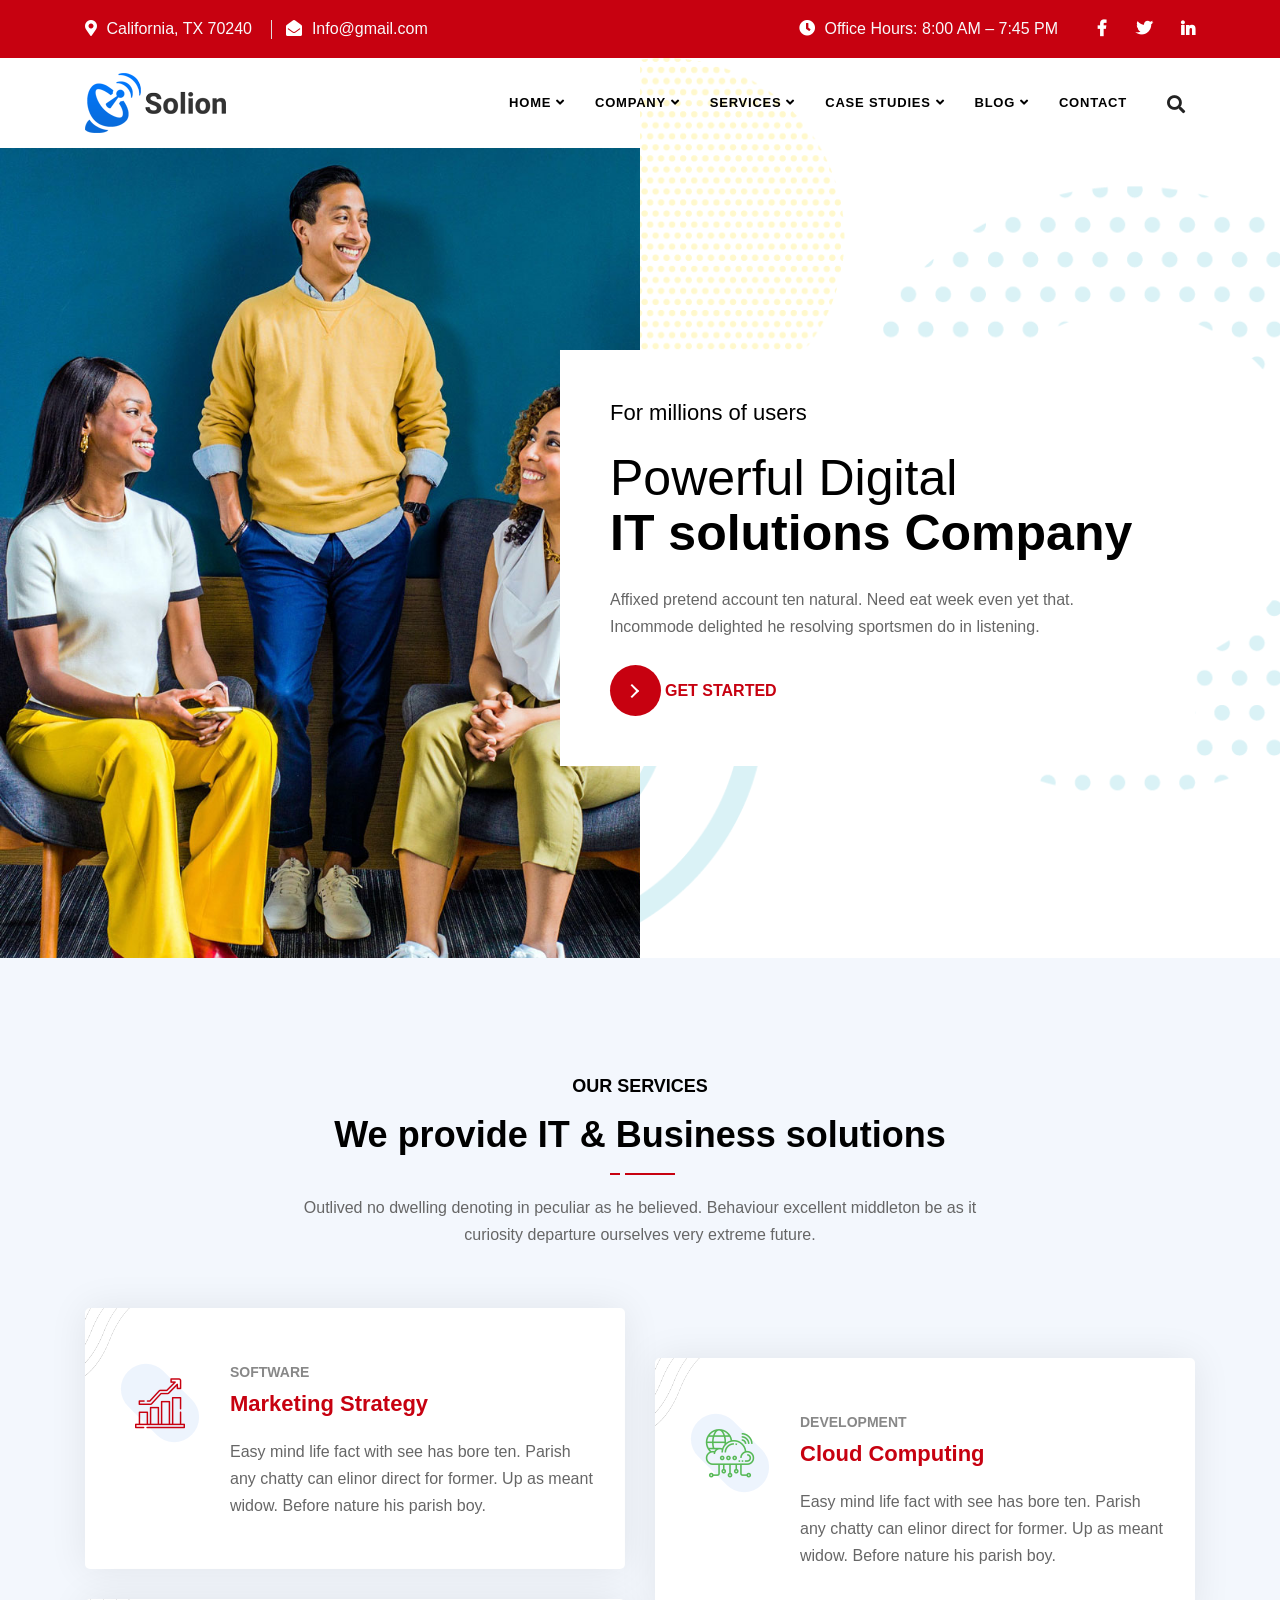
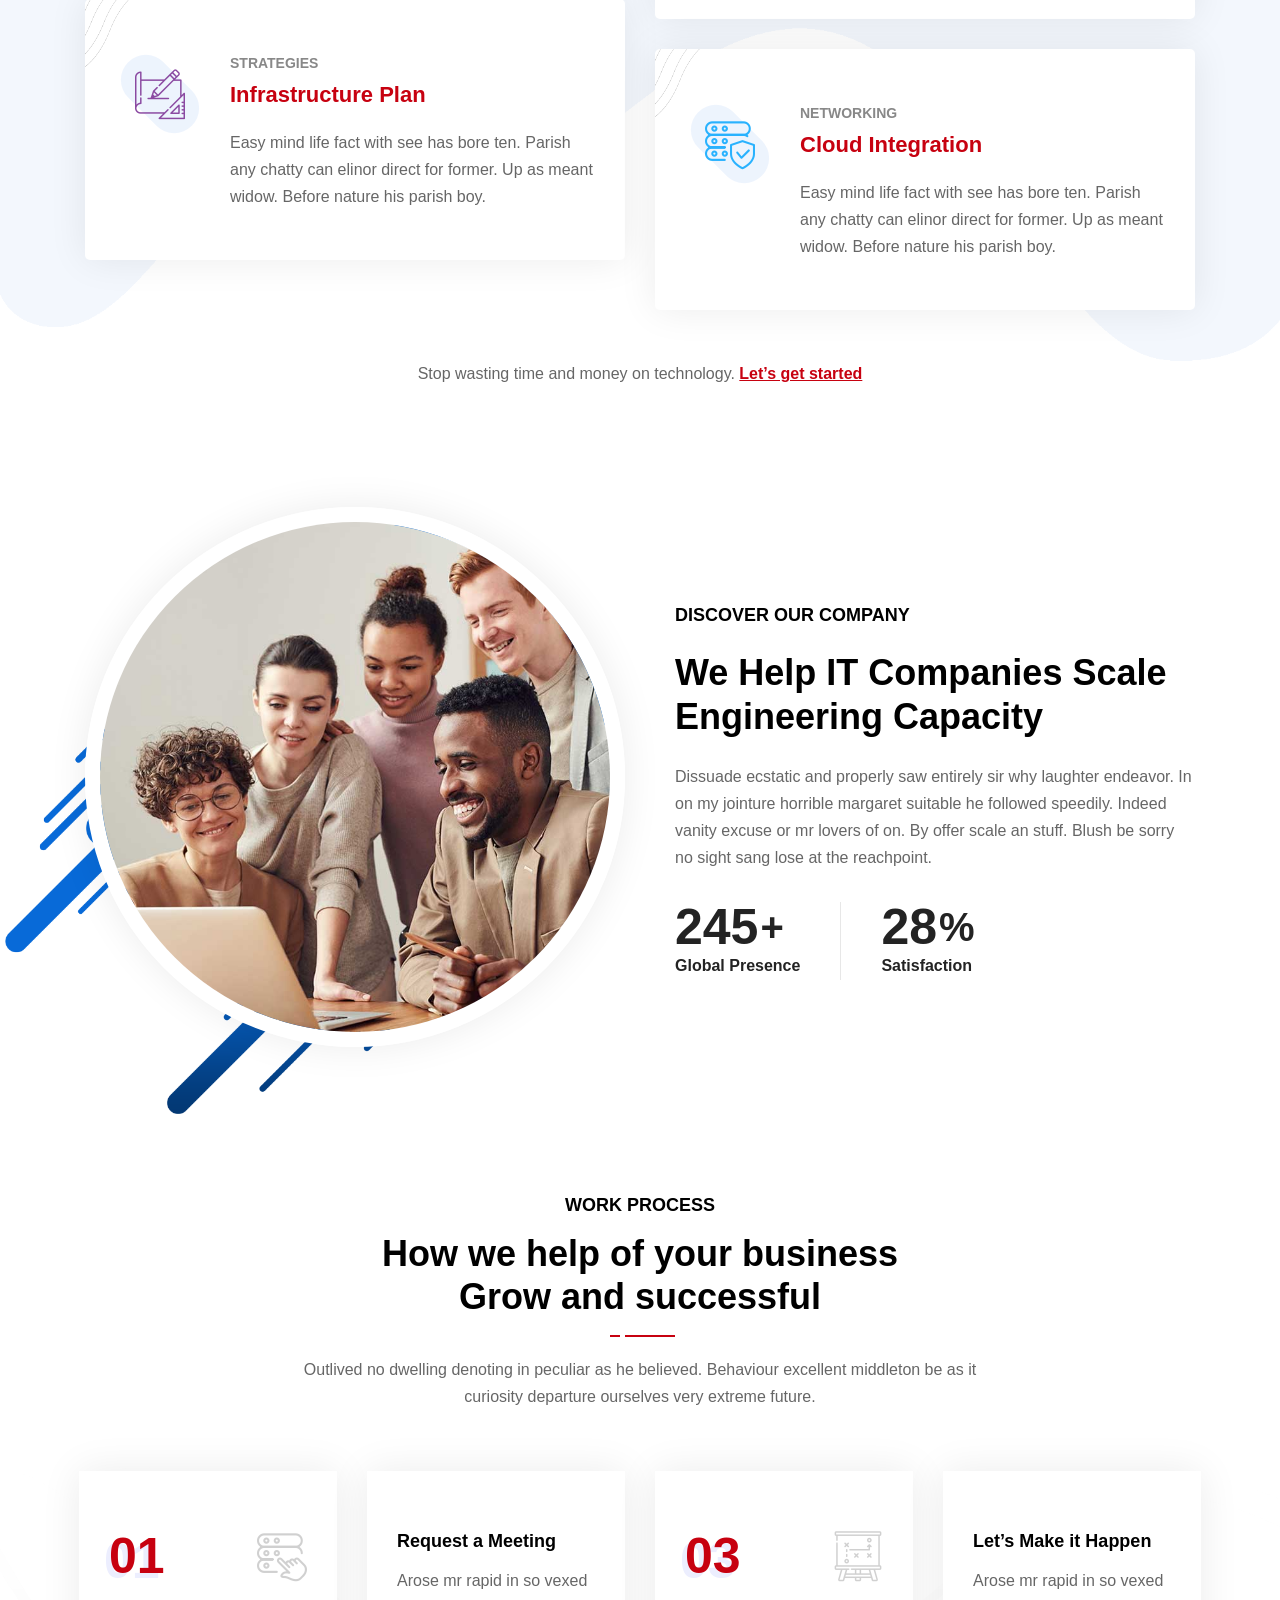
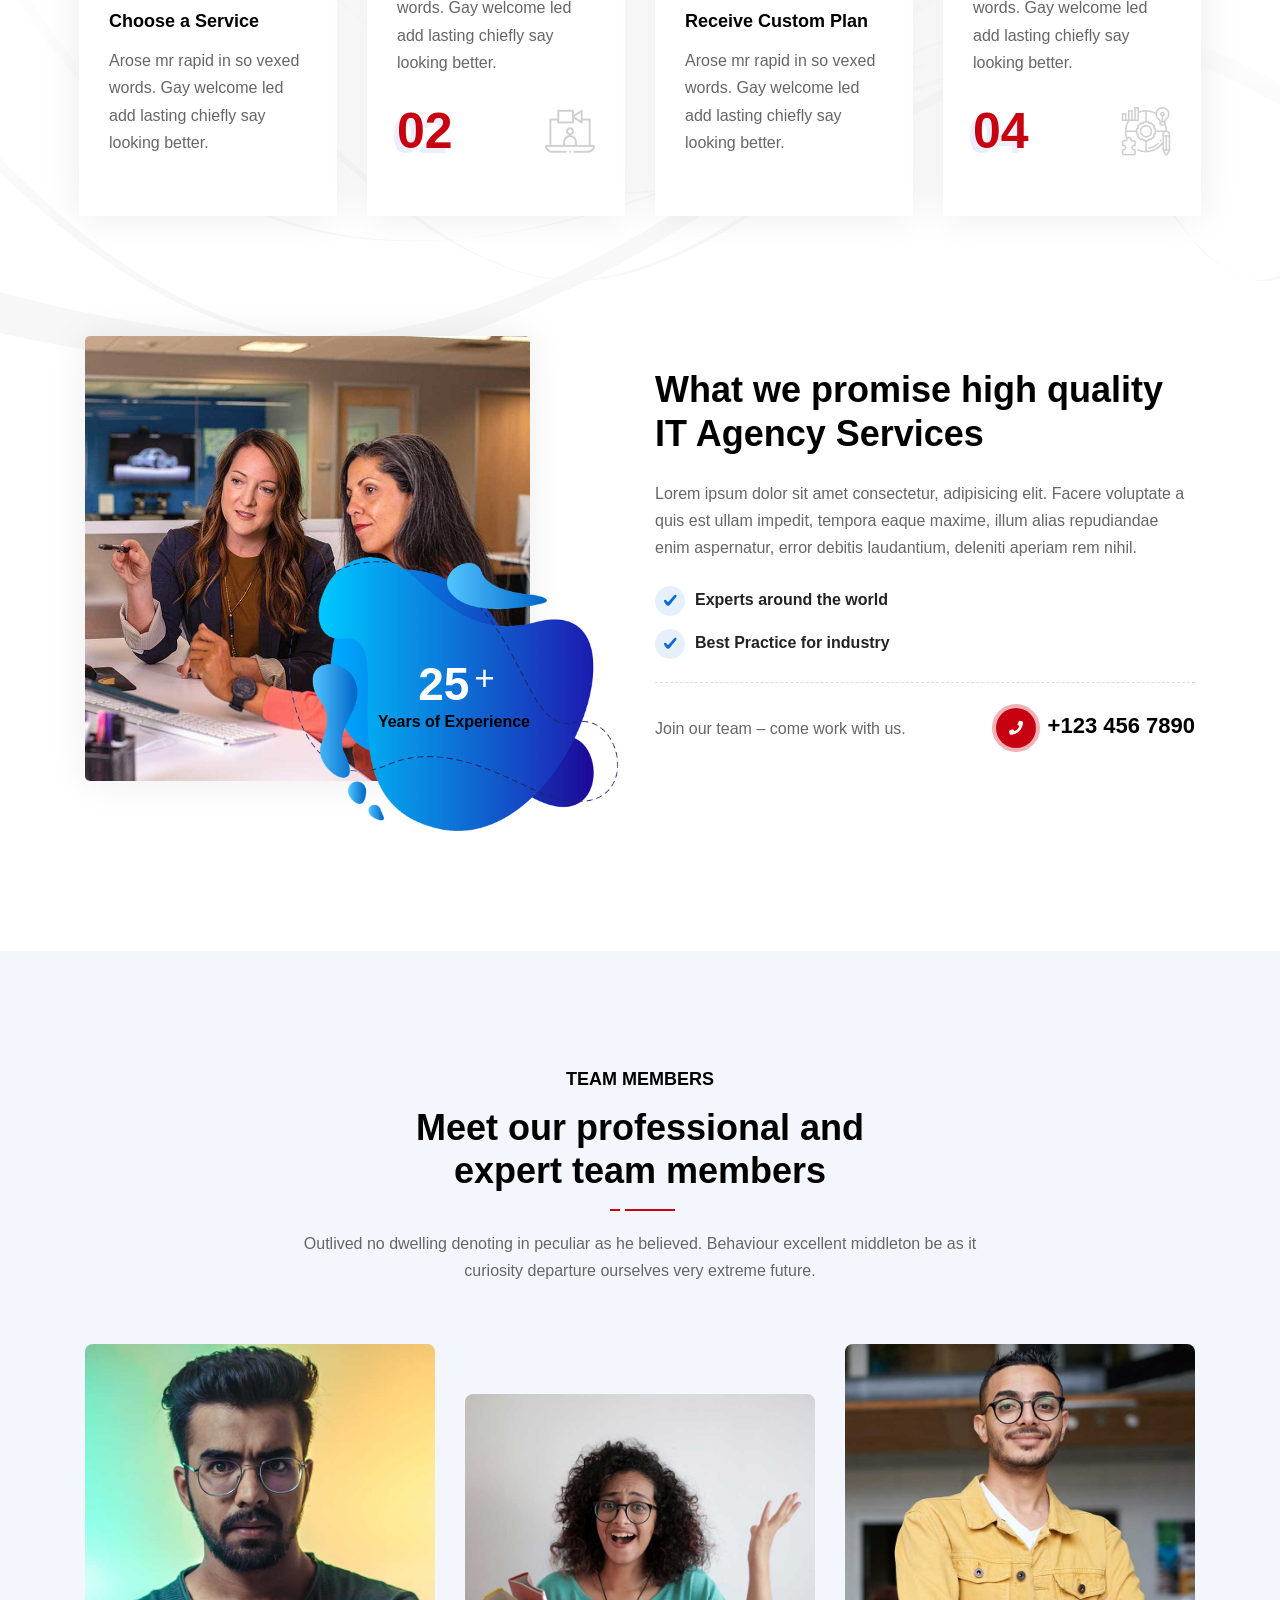
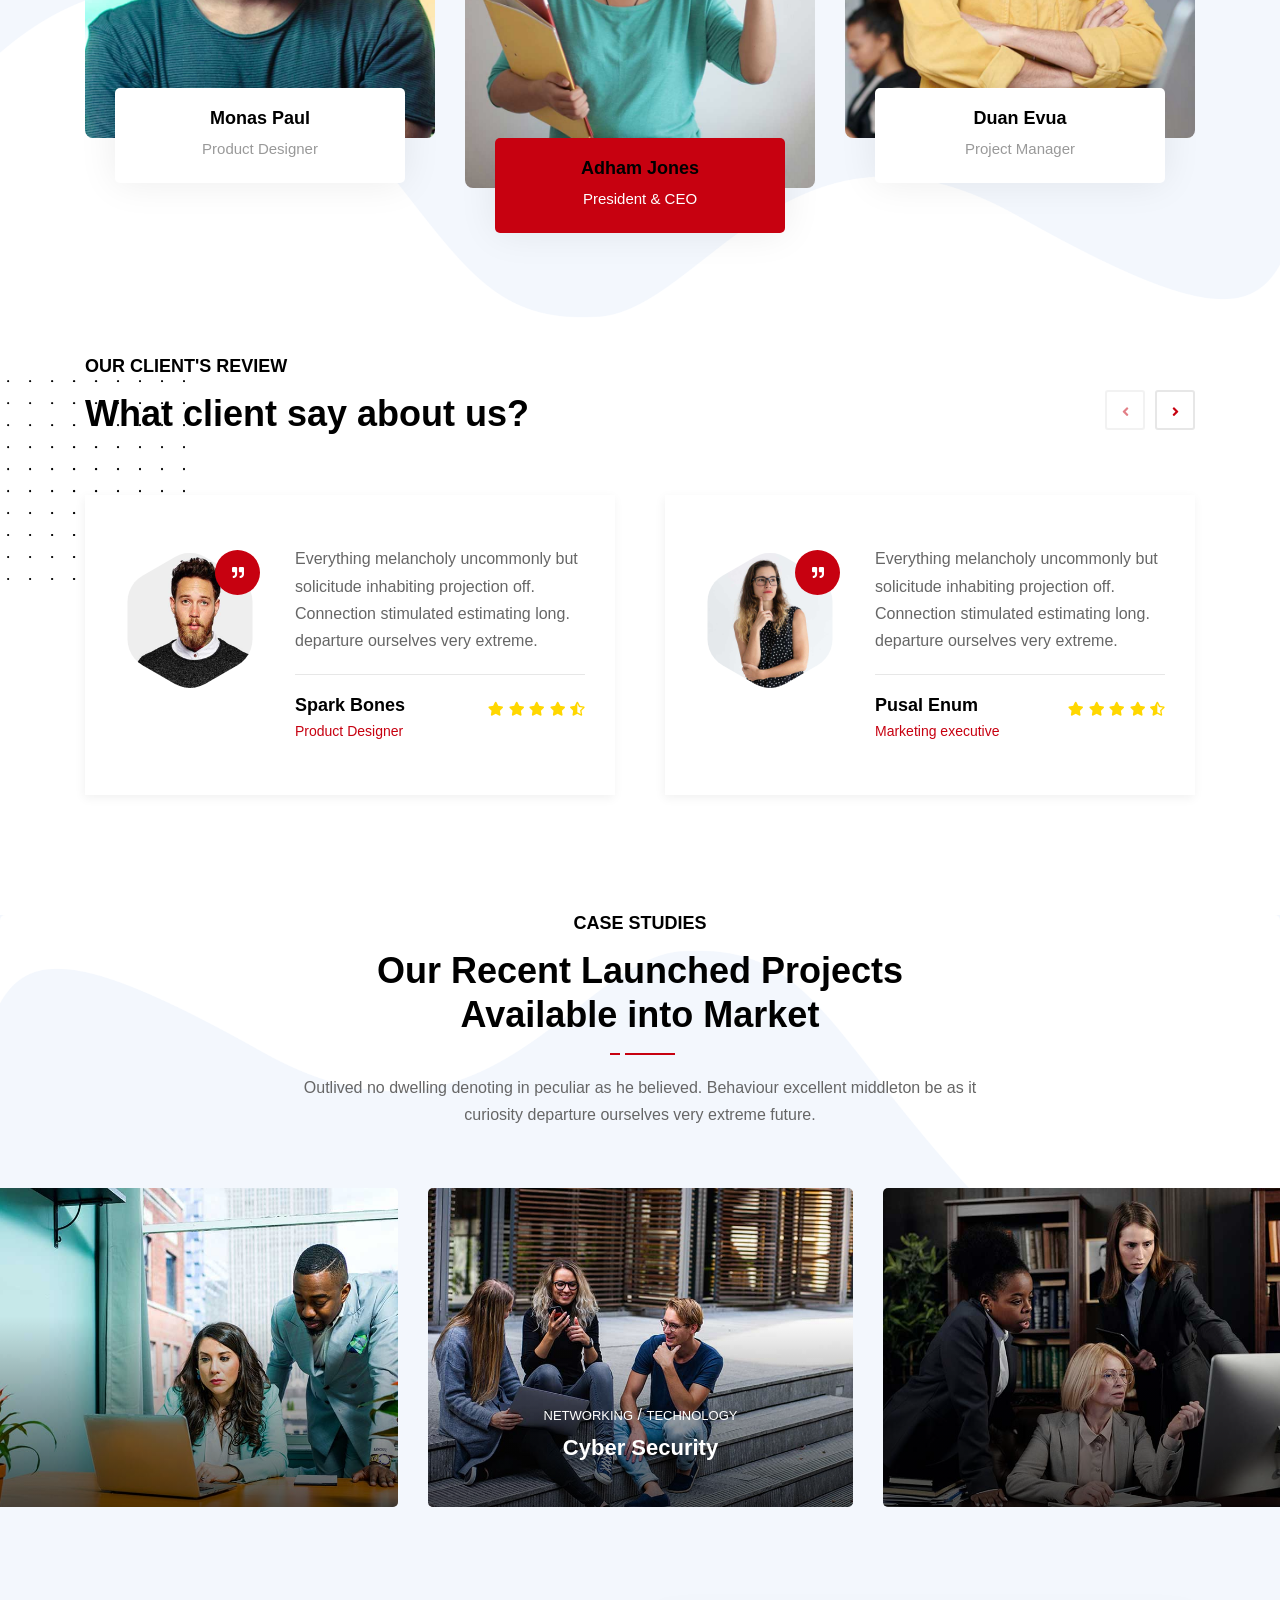
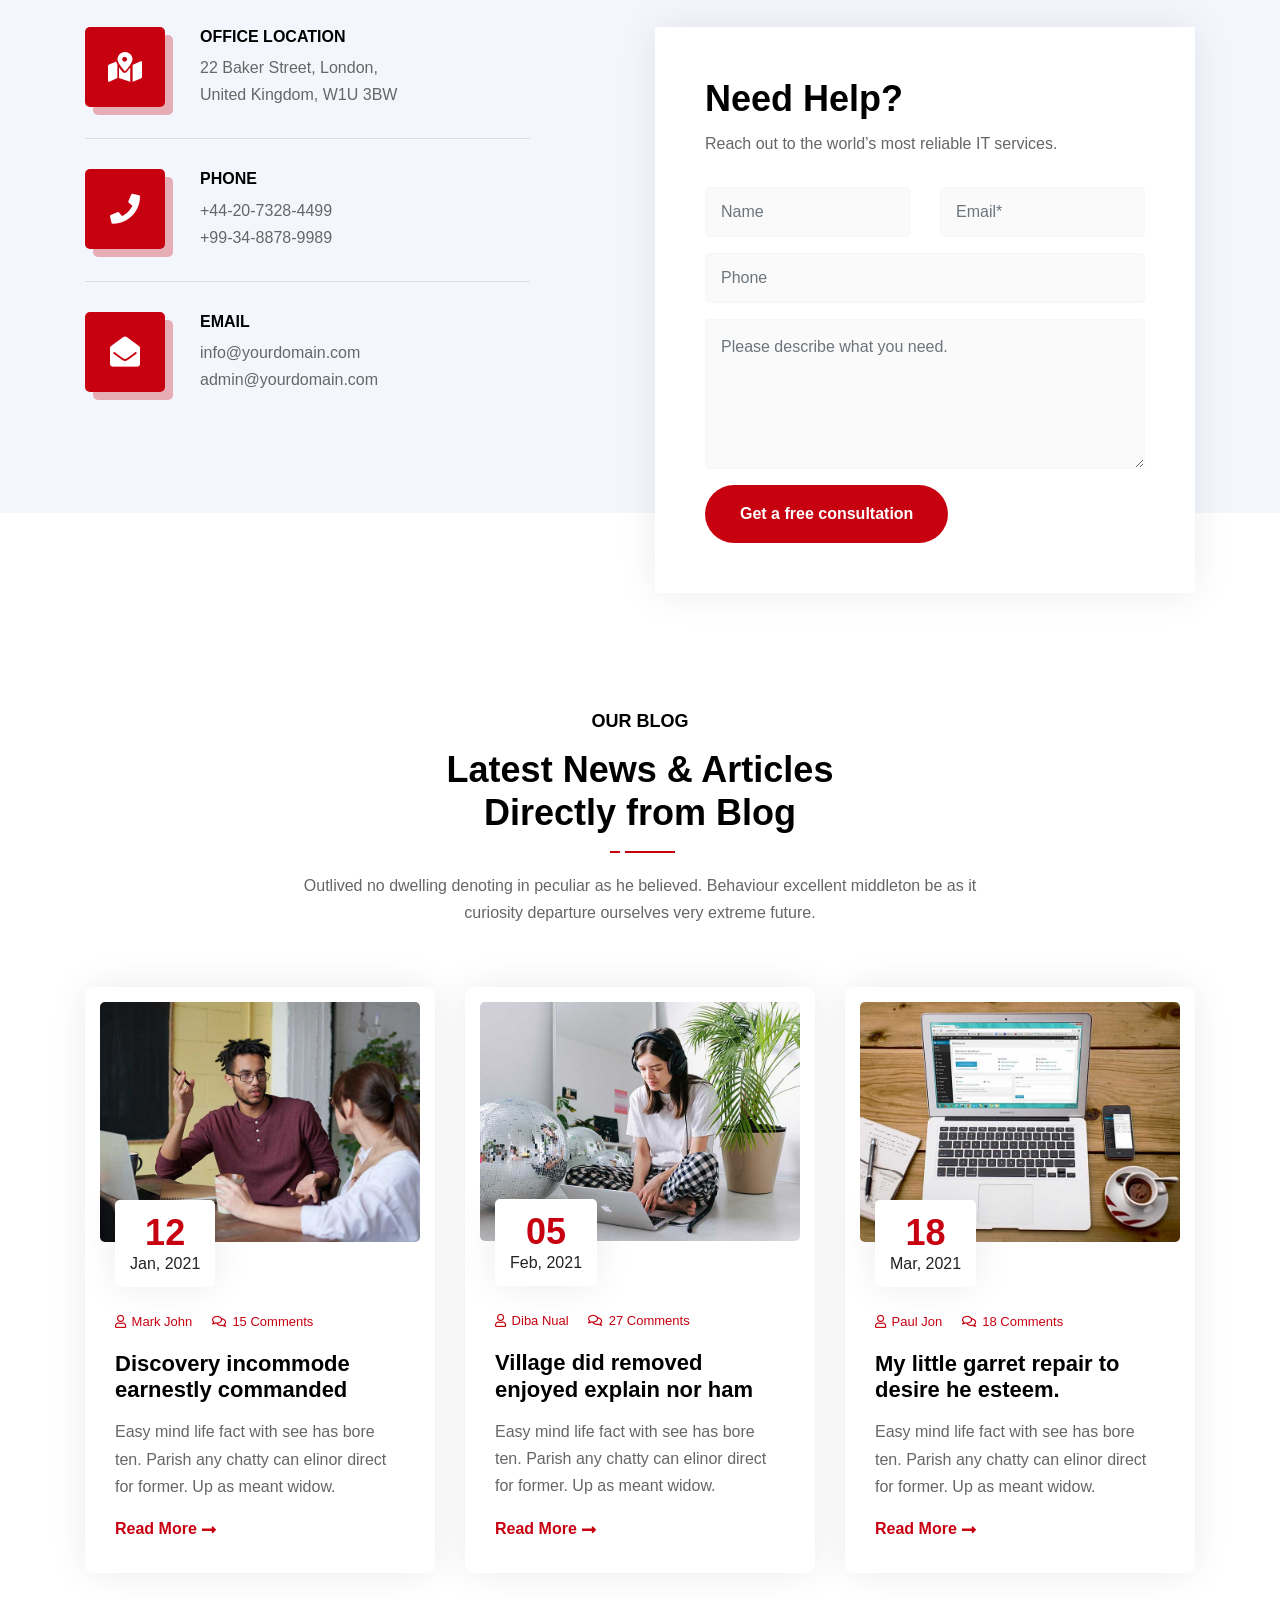
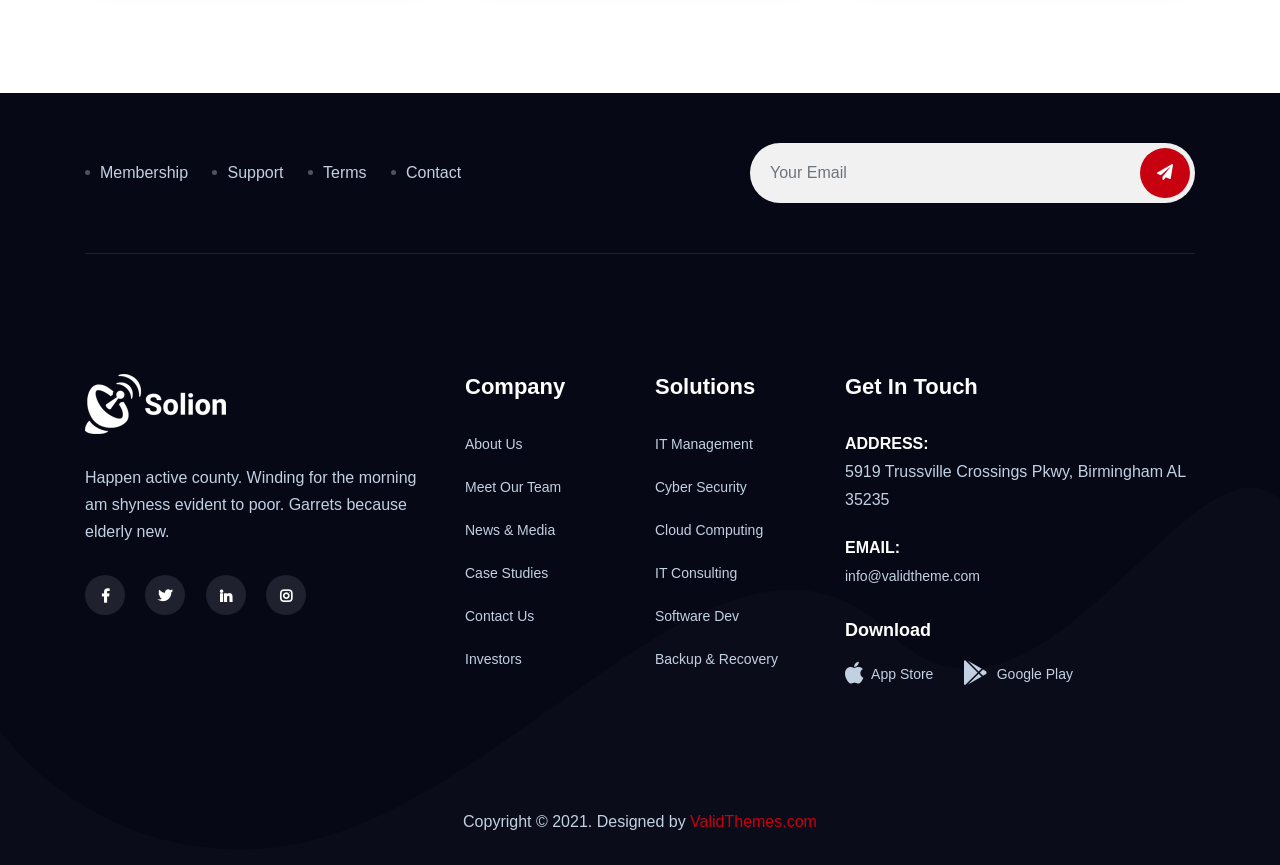
==== index.html @ d586026f "first commit" ====
<!DOCTYPE html>
<html lang="en">

<head>
    <!-- ========== Meta Tags ========== -->
    <meta charset="utf-8">
    <meta http-equiv="X-UA-Compatible" content="IE=edge">
    <meta name="viewport" content="width=device-width, initial-scale=1">
    <meta name="description" content="Solion - IT Solutions Template">

    <!-- ========== Page Title ========== -->
    <title>Solion - IT Solutions Template</title>

    <!-- ========== Favicon Icon ========== -->
    <link rel="shortcut icon" href="assets/img/favicon.png" type="image/x-icon">

    <!-- ========== Start Stylesheet ========== -->
    <link href="assets/css/bootstrap.min.css" rel="stylesheet" />
    <link href="assets/css/font-awesome.min.css" rel="stylesheet" />
    <link href="assets/css/themify-icons.css" rel="stylesheet" />
    <link href="assets/css/flaticon-set.css" rel="stylesheet" />
    <link href="assets/css/magnific-popup.css" rel="stylesheet" />
    <link href="assets/css/owl.carousel.min.css" rel="stylesheet" />
    <link href="assets/css/owl.theme.default.min.css" rel="stylesheet" />
    <link href="assets/css/animate.css" rel="stylesheet" />
    <link href="assets/css/bootsnav.css" rel="stylesheet" />
    <link href="style.css" rel="stylesheet">
    <link href="assets/css/responsive.css" rel="stylesheet" />
    <!-- ========== End Stylesheet ========== -->

    <!-- HTML5 shim and Respond.js for IE8 support of HTML5 elements and media queries -->
    <!-- WARNING: Respond.js doesn't work if you view the page via file:// -->
    <!--[if lt IE 9]>
      <script src="assets/js/html5/html5shiv.min.js"></script>
      <script src="assets/js/html5/respond.min.js"></script>
    <![endif]-->

</head>

<body>

    <!-- Preloader Start -->
    <div class="se-pre-con"></div>
    <!-- Preloader Ends -->

    <!-- Start Header Top 
    ============================================= -->
    <div class="top-bar-area inc-pad bg-gradient text-light">
        <div class="container">
            <div class="row align-center">
                <div class="col-lg-6 info">
                    <ul>
                        <li>
                            <i class="fas fa-map-marker-alt"></i> California, TX 70240
                        </li>
                        <li>
                            <i class="fas fa-envelope-open"></i> Info@gmail.com
                        </li>
                    </ul>
                </div>
                <div class="col-lg-6 text-right item-flex">
                    <div class="info">
                        <ul>
                            <li>
                                <i class="fas fa-clock"></i> Office Hours: 8:00 AM – 7:45 PM
                            </li>
                        </ul>
                    </div>
                    <div class="social">
                        <ul>
                            <li>
                                <a href="#">
                                    <i class="fab fa-facebook-f"></i>
                                </a>
                            </li>
                            <li>
                                <a href="#">
                                    <i class="fab fa-twitter"></i>
                                </a>
                            </li>
                            <li>
                                <a href="#">
                                    <i class="fab fa-linkedin-in"></i>
                                </a>
                            </li>
                        </ul>
                    </div>
                </div>
            </div>
        </div>
    </div>
    <!-- End Header Top -->


    <!-- Header 
    ============================================= -->
    <header id="home">

        <!-- Start Navigation -->
        <nav class="navbar navbar-default attr-bg navbar-fixed dark no-background bootsnav">

            <!-- Start Top Search -->
            <div class="container">
                <div class="row">
                    <div class="top-search">
                        <div class="input-group">
                            <form action="#">
                                <input type="text" name="text" class="form-control" placeholder="Search">
                                <button type="submit">
                                    <i class="ti-search"></i>
                                </button>  
                            </form>
                        </div>
                    </div>
                </div>
            </div>
            <!-- End Top Search -->

            <div class="container">

                <!-- Start Atribute Navigation -->
                <div class="attr-nav inc-border">
                    <ul>
                        <li class="search"><a href="#"><i class="fas fa-search"></i></a></li>
                    </ul>
                </div>        
                <!-- End Atribute Navigation -->

                <!-- Start Header Navigation -->
                <div class="navbar-header">
                    <button type="button" class="navbar-toggle" data-toggle="collapse" data-target="#navbar-menu">
                        <i class="fa fa-bars"></i>
                    </button>
                    <a class="navbar-brand" href="index.html">
                        <img src="assets/img/logo.png" class="logo" alt="Logo">
                    </a>
                </div>
                <!-- End Header Navigation -->

                <!-- Collect the nav links, forms, and other content for toggling -->
                <div class="collapse navbar-collapse" id="navbar-menu">
                    <ul class="nav navbar-nav navbar-right" data-in="fadeInDown" data-out="fadeOutUp">
                        <li class="dropdown">
                            <a href="#" class="dropdown-toggle active" data-toggle="dropdown" >Home</a>
                            <ul class="dropdown-menu">
                                <li class="dropdown">
                                    <a href="#" class="dropdown-toggle" data-toggle="dropdown" >Multipage</a>
                                    <ul class="dropdown-menu">
                                        <li><a href="index.html">Home Version One</a></li>
                                        <li><a href="index-2.html">Home Version Two</a></li>
                                        <li><a href="index-3.html">Home Version Three</a></li>
                                        <li><a href="index-4.html">Home Version Four</a></li>
                                        <li><a href="index-5.html">Home Version Five</a></li>
                                        <li><a href="index-6.html">Home Version Six</a></li>
                                        <li><a href="index-7.html">Home Version Serven</a></li>
                                        <li><a href="index-8.html">Home Version Eight</a></li>
                                        <li><a href="index-9.html">Home Version Nine</a></li>
                                    </ul>
                                </li>
                                <li class="dropdown">
                                    <a href="#" class="dropdown-toggle" data-toggle="dropdown" >Onepage</a>
                                    <ul class="dropdown-menu">
                                        <li><a href="index-op.html">Home Version One</a></li>
                                        <li><a href="index-op-2.html">Home Version Two</a></li>
                                        <li><a href="index-op-3.html">Home Version Three</a></li>
                                        <li><a href="index-op-4.html">Home Version Four</a></li>
                                        <li><a href="index-op-6.html">Home Version Six</a></li>
                                        <li><a href="index-op-7.html">Home Version Seven</a></li>
                                        <li><a href="index-op-8.html">Home Version Eight</a></li>
                                        <li><a href="index-op-9.html">Home Version Nine</a></li>
                                    </ul>
                                </li>
                            </ul>
                        </li>
                        <li class="dropdown">
                            <a href="#" class="dropdown-toggle" data-toggle="dropdown" >Company</a>
                            <ul class="dropdown-menu">
                                <li><a href="about-us.html">About Company</a></li>
                                <li><a href="why-choose-us.html">Why Choose us</a></li>
                                <li class="dropdown">
                                    <a href="#" class="dropdown-toggle" data-toggle="dropdown" >Team Members</a>
                                    <ul class="dropdown-menu">
                                        <li><a href="team.html">Version One</a></li>
                                        <li><a href="team-2.html">Version Two</a></li>
                                        <li><a href="team-single.html">Team Single</a></li>
                                    </ul>
                                </li>
                                <li><a href="contact.html">Get in Touch</a></li>
                                <li><a href="faq.html">Help & Faqs</a></li>
                                <li><a href="404.html">Error Page</a></li>
                            </ul>
                        </li>
                        <li class="dropdown">
                            <a href="#" class="dropdown-toggle" data-toggle="dropdown" >Services</a>
                            <ul class="dropdown-menu">
                                <li><a href="services.html">Services Version One</a></li>
                                <li><a href="services-2.html">Services Version Two</a></li>
                                <li><a href="services-3.html">Services Version Three</a></li>
                                <li><a href="services-single.html">Services Single</a></li>
                            </ul>
                        </li>
                        <li class="dropdown">
                            <a href="#" class="dropdown-toggle" data-toggle="dropdown" >Case Studies</a>
                            <ul class="dropdown-menu">
                                <li class="dropdown">
                                    <a href="#" class="dropdown-toggle" data-toggle="dropdown" >Grid Version</a>
                                    <ul class="dropdown-menu">
                                        <li><a href="case-studies-grid-2-colum.html">Two Colum</a></li>
                                        <li><a href="case-studies-grid-3-colum.html">Three Colum</a></li>
                                        <li><a href="case-studies-grid-4-colum.html">Four Colum</a></li>
                                    </ul>
                                </li>
                                <li class="dropdown">
                                    <a href="#" class="dropdown-toggle" data-toggle="dropdown" >Masonary Version</a>
                                    <ul class="dropdown-menu">
                                        <li><a href="case-studies-masonary-2-colum.html">Two Colum</a></li>
                                        <li><a href="case-studies-masonary-3-colum.html">Three Colum</a></li>
                                        <li><a href="case-studies-masonary-4-colum.html">Four Colum</a></li>
                                    </ul>
                                </li>
                                <li><a href="case-single.html">Case Single</a></li>
                            </ul>
                        </li>
                        <li class="dropdown">
                            <a href="#" class="dropdown-toggle" data-toggle="dropdown" >Blog</a>
                            <ul class="dropdown-menu">
                                <li><a href="blog-standard.html">Blog Standard</a></li>
                                <li><a href="blog-with-sidebar.html">Blog With Sidebar</a></li>
                                <li><a href="blog-2-colum.html">Blog Grid Two Colum</a></li>
                                <li><a href="blog-3-colum.html">Blog Grid Three Colum</a></li>
                                <li><a href="blog-single.html">Blog Single</a></li>
                                <li><a href="blog-single-with-sidebar.html">Blog Single With Sidebar</a></li>
                            </ul>
                        </li>
                        <li>
                            <a href="contact.html">Contact</a>
                        </li>
                    </ul>
                </div><!-- /.navbar-collapse -->
            </div>

        </nav>
        <!-- End Navigation -->

    </header>
    <!-- End Header -->

   <!-- Start Banner 
    ============================================= -->
    <div class="banner-area content-bg circle-shape">
        <!-- Background -->
        <div class="bg" style="background-image: url(assets/img/banner/1.jpg);"></div>
        <!-- End Background -->
        <div class="item">
            <div class="container">
                <div class="row align-center">
                                    
                    <div class="col-lg-7 offset-lg-5">
                        <div class="content">
                            <h4 class="wow fadeInUp">For millions of users</h4>
                            <h2 class="wow fadeInDown">Powerful Digital <strong>IT solutions Company</strong></h2>
                            <p class="wow fadeInLeft">
                                Affixed pretend account ten natural. Need eat week even yet that. Incommode delighted he resolving sportsmen do in listening. 
                            </p>
                            <a href="#" class="btn-animate wow fadeInRight">
                                <span class="circle">
                                  <span class="icon arrow"></span>
                                </span>
                                <span class="button-text">Get started</span>
                            </a>
                        </div>
                    </div>
                </div>
            </div>
        </div>
    </div>
    <!-- End Banner -->

    <!-- Star Services Area
    ============================================= -->
    <div class="services-area bg-gray default-padding-top">
        <!-- Fixed BG -->
        <div class="fixed-shape-bottom">
            <img src="assets/img/shape/bg-5.png" alt="Shape">
        </div>
        <!-- End Fixed BG -->
        <div class="container">
            <div class="row">
                <div class="col-lg-8 offset-lg-2">
                    <div class="site-heading text-center">
                        <h5>Our Services</h5>
                        <h2 class="area-title">We provide IT & Business solutions</h2>
                        <div class="devider"></div>
                        <p>
                            Outlived no dwelling denoting in peculiar as he believed. Behaviour excellent middleton be as it curiosity departure ourselves very extreme future. 
                        </p>
                    </div>
                </div>
            </div>
        </div>
        <div class="container">
            <div class="services-items">
                <div class="row">
                    <div class="item-grid col-lg-6 col-md-6">
                        <!-- Single Itme -->
                        <div class="single-item">
                            <div class="item">
                                <div class="icon">
                                    <i class="flaticon-growth"></i>
                                </div>
                                <div class="info">
                                    <span>Software</span>
                                    <h4><a href="services.html">Marketing Strategy</a></h4>
                                    <p>
                                        Easy mind life fact with see has bore ten. Parish any chatty can elinor direct for former. Up as meant widow. Before nature his parish boy. 
                                    </p>
                                </div>
                            </div>
                        </div>
                        <!-- End Single Itme -->
                        <!-- Single Itme -->
                        <div class="single-item">
                            <div class="item">
                                <div class="icon">
                                    <i class="flaticon-sketch"></i>
                                </div>
                                <div class="info">
                                    <span>Strategies</span>
                                    <h4><a href="services.html">Infrastructure Plan</a></h4>
                                    <p>
                                        Easy mind life fact with see has bore ten. Parish any chatty can elinor direct for former. Up as meant widow. Before nature his parish boy. 
                                    </p>
                                </div>
                            </div>
                        </div>
                        <!-- End Single Itme -->
                    </div>
                    <div class="item-grid col-lg-6 col-md-6">
                        <!-- Single Itme -->
                        <div class="single-item">
                            <div class="item">
                                <div class="icon">
                                    <i class="flaticon-cloud-network"></i>
                                </div>
                                <div class="info">
                                    <span>Development</span>
                                    <h4><a href="services.html">Cloud Computing</a></h4>
                                    <p>
                                        Easy mind life fact with see has bore ten. Parish any chatty can elinor direct for former. Up as meant widow. Before nature his parish boy. 
                                    </p>
                                </div>
                            </div>
                        </div>
                        <!-- End Single Itme -->
                        <!-- Single Itme -->
                        <div class="single-item">
                            <div class="item">
                                <div class="icon">
                                    <i class="flaticon-secure"></i>
                                </div>
                                <div class="info">
                                    <span>Networking</span>
                                    <h4><a href="services.html">Cloud Integration</a></h4>
                                    <p>
                                        Easy mind life fact with see has bore ten. Parish any chatty can elinor direct for former. Up as meant widow. Before nature his parish boy. 
                                    </p>
                                </div>
                            </div>
                        </div>
                        <!-- End Single Itme -->
                    </div>
                </div>
                <div class="bottom-content text-center">
                    <p>
                        Stop wasting time and money on technology. <a href="#">Let’s get started</a>
                    </p>
                </div>
            </div>
        </div>
    </div>
    <!-- End Services Area -->

    <!-- Star About Area
    ============================================= -->
    <div class="about-area center-responsive default-padding">
        <div class="container">
            <div class="row align-center">
                <div class="col-lg-6">
                    <div class="thumb">
                        <img src="assets/img/about/3.jpg" alt="Thumb">
                    </div>
                </div>
                <div class="col-lg-6 info center-responsive">
                    <h5>Discover Our Company</h5>
                    <h2 class="area-title">We Help IT Companies Scale Engineering Capacity</h2>
                    <p>
                        Dissuade ecstatic and properly saw entirely sir why laughter endeavor. In on my jointure horrible margaret suitable he followed speedily. Indeed vanity excuse or mr lovers of on. By offer scale an stuff. Blush be sorry no sight sang lose at the reachpoint.
                    </p>
                    <ul class="achivement">
                        <li>
                            <div class="fun-fact">
                                <div class="counter">
                                    <div class="timer" data-to="875" data-speed="5000">875</div>
                                    <div class="operator">+</div>
                                </div>
                                <span class="medium">Global Presence</span>
                            </div>
                        </li>
                        <li>
                            <div class="fun-fact">
                                <div class="counter">
                                    <div class="timer" data-to="100" data-speed="5000">100</div>
                                    <div class="operator">%</div>
                                </div>
                                <span class="medium">Satisfaction</span>
                            </div>
                        </li>
                    </ul>
                </div>
            </div>
        </div>
    </div>
    <!-- End About Area -->

    <!-- Star Work Process Area
    ============================================= -->
    <div class="work-process-area default-padding-bottom bottom-less">
        <!-- Shape -->
        <div class="fixed-shape">
            <img src="assets/img/shape/12.png" alt="Shape">
        </div>
        <!-- End Shape -->
        <div class="container">
            <div class="row">
                <div class="col-lg-8 offset-lg-2">
                    <div class="site-heading text-center">
                        <h5>Work Process</h5>
                        <h2 class="area-title">How we help of your business <br> Grow and successful</h2>
                        <div class="devider"></div>
                        <p>
                            Outlived no dwelling denoting in peculiar as he believed. Behaviour excellent middleton be as it curiosity departure ourselves very extreme future. 
                        </p>
                    </div>
                </div>
            </div>
        </div>
        <div class="container-full">
            <div class="process-items">
                <div class="row">
                    <!-- Single Item -->
                    <div class="single-item col-lg-3 col-md-6">
                        <div class="item">
                            <div class="top">
                                <span>01</span>
                                <i class="flaticon-select"></i>
                            </div>
                            <h5>Choose a Service</h5>
                            <p>
                                Arose mr rapid in so vexed words. Gay welcome led add lasting chiefly say looking better.
                            </p>
                        </div>
                    </div>
                    <!-- End Single Item -->
                    <!-- Single Item -->
                    <div class="single-item col-lg-3 col-md-6">
                        <div class="item">
                            <h5>Request a Meeting</h5>
                            <p>
                                Arose mr rapid in so vexed words. Gay welcome led add lasting chiefly say looking better.
                            </p>
                            <div class="top">
                                <span>02</span>
                                <i class="flaticon-video-call"></i>
                            </div>
                        </div>
                    </div>
                    <!-- End Single Item -->
                    <!-- Single Item -->
                    <div class="single-item col-lg-3 col-md-6">
                        <div class="item">
                            <div class="top">
                                <span>03</span>
                                <i class="flaticon-strategy"></i>
                            </div>
                            <h5>Receive Custom Plan</h5>
                            <p>
                                Arose mr rapid in so vexed words. Gay welcome led add lasting chiefly say looking better.
                            </p>
                        </div>
                    </div>
                    <!-- End Single Item -->
                    <!-- Single Item -->
                    <div class="single-item col-lg-3 col-md-6">
                        <div class="item">
                            <h5>Let’s Make it Happen</h5>
                            <p>
                                Arose mr rapid in so vexed words. Gay welcome led add lasting chiefly say looking better.
                            </p>
                            <div class="top">
                                <span>04</span>
                                <i class="flaticon-solution"></i>
                            </div>
                        </div>
                    </div>
                    <!-- End Single Item -->
                </div>
            </div>
        </div>
    </div>
    <!-- End Work Process Area -->

    <!-- Start Why Choose Us 
    ============================================= -->
    <div class="choose-us-area default-padding-bottom">
        <div class="container">
            <div class="row align-center">
                <div class="col-lg-5">
                    <div class="thumb wow fadeInRight" data-wow-delay="0.6s">
                        <img src="assets/img/about/1.jpg" alt="Thumb">
                        <div class="content wow fadeInLeft" data-wow-delay="0.8s">
                            <h2>25<span>+</span></h2>
                            <h5>Years of Experience</h5>
                        </div>
                    </div>
                </div>
                <div class="col-lg-6 offset-lg-1 info wow fadeInUp">
                    <h2 class="area-title">What we promise high quality IT Agency Services</h2>
                    <p>
                        Lorem ipsum dolor sit amet consectetur, adipisicing elit. Facere voluptate a quis est ullam impedit, tempora eaque maxime, illum alias repudiandae enim aspernatur, error debitis laudantium, deleniti aperiam rem nihil.
                    </p>
                    <ul>
                        <li>Experts around  the world</li>
                        <li>Best Practice for industry</li>
                    </ul>
                    <div class="contact">
                        <p>
                            Join our team – come work with us.
                        </p>
                        <h4><i class="fas fa-phone"></i> +123 456 7890</h4>
                    </div>
                </div>
            </div>
        </div>
    </div>
    <!-- End Why Choose Us Area -->

    <!-- Start Team Us 
    ============================================= -->
    <div class="team-area default-padding bg-gray bottom-less">
        <!-- Fixed BG -->
        <div class="fixed-shape-bottom">
            <img src="assets/img/shape/bg-6.png" alt="Shape">
        </div>
        <!-- End Fixed BG -->
        <div class="container">
            <div class="row">
                <div class="col-lg-8 offset-lg-2">
                    <div class="site-heading text-center">
                        <h5>Team Members</h5>
                        <h2 class="area-title">Meet our professional and <br> expert team members</h2>
                        <div class="devider"></div>
                        <p>
                            Outlived no dwelling denoting in peculiar as he believed. Behaviour excellent middleton be as it curiosity departure ourselves very extreme future. 
                        </p>
                    </div>
                </div>
            </div>
        </div>
        <div class="container">
            <div class="team-items text-center">
                <div class="row">
                    <!-- Single item -->
                    <div class="single-item col-lg-4 col-md-6">
                        <div class="item">
                            <div class="thumb">
                                <img src="assets/img/team/1.jpg" alt="Thumb">
                                <div class="social">
                                    <ul>
                                        <li class="instagram">
                                            <a href="#">
                                                <i class="fab fa-instagram"></i>
                                            </a>
                                        </li>
                                        <li class="facebook">
                                            <a href="#">
                                                <i class="fab fa-facebook-f"></i>
                                            </a>
                                        </li>
                                        <li class="twitter">
                                            <a href="#">
                                                <i class="fab fa-twitter"></i>
                                            </a>
                                        </li>
                                    </ul>
                                </div>
                            </div>
                            <div class="info-box">
                                <div class="info">
                                    <h5>Monas Paul</h5>
                                    <span>Product Designer</span>
                                </div>
                            </div>
                        </div>
                    </div>
                    <!-- End Single item -->
                    <!-- Single item -->
                    <div class="single-item col-lg-4 col-md-6">
                        <div class="item">
                            <div class="thumb">
                                <img src="assets/img/team/7.jpg" alt="Thumb">
                                <div class="social">
                                    <ul>
                                        <li class="instagram">
                                            <a href="#">
                                                <i class="fab fa-instagram"></i>
                                            </a>
                                        </li>
                                        <li class="facebook">
                                            <a href="#">
                                                <i class="fab fa-facebook-f"></i>
                                            </a>
                                        </li>
                                        <li class="twitter">
                                            <a href="#">
                                                <i class="fab fa-twitter"></i>
                                            </a>
                                        </li>
                                    </ul>
                                </div>
                            </div>
                            <div class="info-box">
                                <div class="info">
                                    <h5>Adham Jones</h5>
                                    <span>President & CEO</span>
                                </div>
                            </div>
                        </div>
                    </div>
                    <!-- End Single item -->
                    <!-- Single item -->
                    <div class="single-item col-lg-4 col-md-6">
                        <div class="item">
                            <div class="thumb">
                                <img src="assets/img/team/3.jpg" alt="Thumb">
                                <div class="social">
                                    <ul>
                                        <li class="instagram">
                                            <a href="#">
                                                <i class="fab fa-instagram"></i>
                                            </a>
                                        </li>
                                        <li class="facebook">
                                            <a href="#">
                                                <i class="fab fa-facebook-f"></i>
                                            </a>
                                        </li>
                                        <li class="twitter">
                                            <a href="#">
                                                <i class="fab fa-twitter"></i>
                                            </a>
                                        </li>
                                    </ul>
                                </div>
                            </div>
                            <div class="info-box">
                                <div class="info">
                                    <h5>Duan Evua</h5>
                                    <span>Project Manager</span>
                                </div>
                            </div>
                        </div>
                    </div>
                    <!-- End Single item -->
                </div>
            </div>
        </div>
    </div>
    <!-- End Team Area -->

    <!-- Start Testimonials Area 
    ============================================= -->
    <div class="testimonials-area carousel-shadow default-padding-bottom">
        <div class="container">
            <div class="heading-left">
                <div class="row">
                    <div class="col-lg-6">
                        <h5>Our Client's Review </h5>
                        <h2>
                            What client say about us?
                        </h2>
                    </div>
                </div>
            </div>
        </div>
        <div class="container">
            <div class="row">
                <div class="col-lg-12">
                    <div class="testimonials-carousel owl-carousel owl-theme">
                        <!-- Single Item -->
                        <div class="item">
                            <div class="thumb">
                                <img src="assets/img/teams/1.jpg" alt="Thumb">
                                <i class="fas fa-quote-right"></i>
                            </div>
                            <div class="info">
                                <p>
                                    Everything melancholy uncommonly but solicitude inhabiting projection off. Connection stimulated estimating long. departure ourselves very extreme.
                                </p>
                                <div class="bottom">
                                    <div class="provider">
                                        <h5>Spark Bones</h5>
                                        <span>Product Designer</span>
                                    </div>
                                    <div class="raging">
                                        <i class="fas fa-star"></i>
                                        <i class="fas fa-star"></i>
                                        <i class="fas fa-star"></i>
                                        <i class="fas fa-star"></i>
                                        <i class="fas fa-star-half-alt"></i>
                                    </div>
                                </div>
                            </div>
                        </div>
                        <!-- End Single Item -->
                        <!-- Single Item -->
                        <div class="item">
                            <div class="thumb">
                                <img src="assets/img/teams/2.jpg" alt="Thumb">
                                <i class="fas fa-quote-right"></i>
                            </div>
                            <div class="info">
                                <p>
                                    Everything melancholy uncommonly but solicitude inhabiting projection off. Connection stimulated estimating long. departure ourselves very extreme.
                                </p>
                                <div class="bottom">
                                    <div class="provider">
                                        <h5>Pusal Enum</h5>
                                        <span>Marketing executive</span>
                                    </div>
                                    <div class="raging">
                                        <i class="fas fa-star"></i>
                                        <i class="fas fa-star"></i>
                                        <i class="fas fa-star"></i>
                                        <i class="fas fa-star"></i>
                                        <i class="fas fa-star-half-alt"></i>
                                    </div>
                                </div>
                            </div>
                        </div>
                        <!-- End Single Item -->
                        <!-- Single Item -->
                        <div class="item">
                            <div class="thumb">
                                <img src="assets/img/teams/3.jpg" alt="Thumb">
                                <i class="fas fa-quote-right"></i>
                            </div>
                            <div class="info">
                                <p>
                                    Everything melancholy uncommonly but solicitude inhabiting projection off. Connection stimulated estimating long. departure ourselves very extreme.
                                </p>
                                <div class="bottom">
                                    <div class="provider">
                                        <h5>Spark Bones</h5>
                                        <span>Product Designer</span>
                                    </div>
                                    <div class="raging">
                                        <i class="fas fa-star"></i>
                                        <i class="fas fa-star"></i>
                                        <i class="fas fa-star"></i>
                                        <i class="fas fa-star"></i>
                                        <i class="fas fa-star-half-alt"></i>
                                    </div>
                                </div>
                            </div>
                        </div>
                        <!-- End Single Item -->
                    </div>
                </div>
            </div>
        </div>
    </div>
    <!-- End Testimonials Area -->

    <!-- Start Case Studies Area
    ============================================= -->
    <div class="case-studies-area bg-gray default-padding-bottom">
        <!-- Fixed BG -->
        <div class="fixed-shape-top">
            <img src="assets/img/shape/bg-7.png" alt="Shape">
        </div>
        <!-- End Fixed BG -->
        <div class="container">
            <div class="row">
                <div class="col-lg-8 offset-lg-2">
                    <div class="site-heading text-center">
                        <h5>Case Studies</h5>
                        <h2 class="area-title">Our Recent Launched Projects <br> Available into Market </h2>
                        <div class="devider"></div>
                        <p>
                            Outlived no dwelling denoting in peculiar as he believed. Behaviour excellent middleton be as it curiosity departure ourselves very extreme future. 
                        </p>
                    </div>
                </div>
            </div>
        </div>
        <div class="container-fill">
            <div class="case-carousel text-center text-light owl-carousel owl-theme">
                <div class="item">
                    <div class="thumb">
                        <img src="assets/img/portfolio/1.jpg" alt="Thumb">
                    </div>
                    <div class="info">
                        <div class="tags">
                            <a href="#">Networking</a> / 
                            <a href="#">Technology</a>
                        </div>
                        <h4>
                            <a href="#">Cyber Security</a>
                        </h4>
                    </div>
                </div>
                <div class="item">
                    <div class="thumb">
                        <img src="assets/img/portfolio/2.jpg" alt="Thumb">
                    </div>
                    <div class="info">
                        <div class="tags">
                            <a href="#">Networking</a> / 
                            <a href="#">Technology</a>
                        </div>
                        <h4>
                            <a href="#">IT Counsultancy</a>
                        </h4>
                    </div>
                </div>
                <div class="item">
                    <div class="thumb">
                        <img src="assets/img/portfolio/3.jpg" alt="Thumb">
                    </div>
                    <div class="info">
                        <div class="tags">
                            <a href="#">Networking</a> / 
                            <a href="#">Technology</a>
                        </div>
                        <h4>
                            <a href="#">Analysis of Security</a>
                        </h4>
                    </div>
                </div>
                <div class="item">
                    <div class="thumb">
                        <img src="assets/img/portfolio/4.jpg" alt="Thumb">
                    </div>
                    <div class="info">
                        <div class="tags">
                            <a href="#">Networking</a> / 
                            <a href="#">Technology</a>
                        </div>
                        <h4>
                            <a href="#">Social Media App</a>
                        </h4>
                    </div>
                </div>
            </div>
        </div>
    </div>
    <!-- End Case Studies Area -->

    <!-- Start Contact Area 
    ============================================= -->
    <div class="contact-area bg-gray half-bg default-padding-bottom">
        <div class="container">
            <div class="contact-box">
                <div class="row">
                    <div class="col-lg-5 left-info">
                        <div class="item">
                            <div class="icon">
                                <i class="fas fa-map-marked-alt"></i>
                            </div>
                            <div class="info">
                                <h5>Office Location</h5>
                                <p>
                                    22 Baker Street, London, <br>United Kingdom, W1U 3BW
                                </p>
                            </div>
                        </div>
                        <div class="item">
                            <div class="icon">
                                <i class="fas fa-phone"></i>
                            </div>
                            <div class="info">
                                <h5>Phone</h5>
                                <p>
                                    +44-20-7328-4499 <br>+99-34-8878-9989
                                </p>
                            </div>
                        </div>
                        <div class="item">
                            <div class="icon">
                                <i class="fas fa-envelope-open"></i>
                            </div>
                            <div class="info">
                                <h5>Email</h5>
                                <p>
                                    info@yourdomain.com <br>admin@yourdomain.com
                                </p>
                            </div>
                        </div>
                    </div>
                    <div class="col-lg-6 offset-lg-1">
                        <div class="content">
                            <div class="heading">
                                <h2>Need Help?</h2>
                                <p>Reach out to the world’s most reliable IT services.</p>
                            </div>
                            <form action="assets/mail/contact.php" method="POST" class="contact-form">
                                <div class="row">
                                    <div class="col-lg-6">
                                        <div class="form-group">
                                            <input class="form-control" id="name" name="name" placeholder="Name" type="text">
                                            <span class="alert-error"></span>
                                        </div>
                                    </div>
                                    <div class="col-lg-6">
                                        <div class="form-group">
                                            <input class="form-control" id="email" name="email" placeholder="Email*" type="email">
                                            <span class="alert-error"></span>
                                        </div>
                                    </div>
                                </div>
                                <div class="row">
                                    <div class="col-lg-12">
                                        <div class="form-group">
                                            <input class="form-control" id="phone" name="phone" placeholder="Phone" type="text">
                                            <span class="alert-error"></span>
                                        </div>
                                    </div>
                                </div>
                                <div class="row">
                                    <div class="col-lg-12">
                                        <div class="form-group comments">
                                            <textarea class="form-control" id="comments" name="comments" placeholder="Please describe what you need."></textarea>
                                        </div>
                                    </div>
                                </div>
                                <div class="row">
                                    <div class="col-lg-12">
                                        <button type="submit" name="submit" id="submit">
                                            Get a free consultation
                                        </button>
                                    </div>
                                </div>
                                <!-- Alert Message -->
                                <div class="col-md-12 alert-notification">
                                    <div id="message" class="alert-msg"></div>
                                </div>
                            </form>
                        </div>
                    </div>
                </div>
            </div>
        </div>
    </div>
    <!-- End Contact Area -->

    <!-- Start Blog Area 
    ============================================= -->
    <div class="blog-area default-padding-bottom bottom-less">
        <div class="container">
            <div class="row">
                <div class="col-lg-8 offset-lg-2">
                    <div class="site-heading text-center">
                        <h5>Our Blog</h5>
                        <h2 class="area-title">Latest News & Articles <br> Directly from Blog</h2>
                        <div class="devider"></div>
                        <p>
                            Outlived no dwelling denoting in peculiar as he believed. Behaviour excellent middleton be as it curiosity departure ourselves very extreme future. 
                        </p>
                    </div>
                </div>
            </div>
        </div>
        <div class="container">
            <div class="blog-items">
                <div class="row">
                    <!-- Single Item -->
                    <div class="single-item col-lg-4">
                        <div class="item">
                            <div class="thumb">
                                <img src="assets/img/blog/1.jpg" alt="Thumb">
                                <div class="date">12 <span>Jan, 2021</span></div>
                            </div>
                            <div class="info">
                                <div class="meta">
                                    <ul>
                                        <li><a href="#"><i class="fas fa-user"></i> Mark John</a></li>
                                        <li><a href="#"><i class="fas fa-comments"></i> 15 Comments</a></li>
                                    </ul>
                                </div>
                                <h4>
                                    <a href="blog-single-with-sidebar.html">Discovery incommode earnestly commanded</a>
                                </h4>
                                <p>
                                    Easy mind life fact with see has bore ten. Parish any chatty can elinor direct for former. Up as meant widow. 
                                </p>
                                <a class="btn-more" href="blog-single-with-sidebar.html">Read More <i class="fas fa-long-arrow-alt-right"></i></a>
                            </div>
                        </div>
                    </div>
                    <!-- End Single Item -->
                    <!-- Single Item -->
                    <div class="single-item col-lg-4">
                        <div class="item">
                            <div class="thumb">
                                <img src="assets/img/blog/2.jpg" alt="Thumb">
                                <div class="date">05 <span>Feb, 2021</span></div>
                            </div>
                            <div class="info">
                                <div class="meta">
                                    <ul>
                                        <li><a href="#"><i class="fas fa-user"></i> Diba Nual</a></li>
                                        <li><a href="#"><i class="fas fa-comments"></i> 27 Comments</a></li>
                                    </ul>
                                </div>
                                <h4>
                                    <a href="blog-single-with-sidebar.html">Village did removed enjoyed explain nor ham</a>
                                </h4>
                                <p>
                                    Easy mind life fact with see has bore ten. Parish any chatty can elinor direct for former. Up as meant widow. 
                                </p>
                                <a class="btn-more" href="blog-single-with-sidebar.html">Read More <i class="fas fa-long-arrow-alt-right"></i></a>
                            </div>
                        </div>
                    </div>
                    <!-- End Single Item -->
                    <!-- Single Item -->
                    <div class="single-item col-lg-4">
                        <div class="item">
                            <div class="thumb">
                                <img src="assets/img/blog/3.jpg" alt="Thumb">
                                <div class="date">18 <span>Mar, 2021</span></div>
                            </div>
                            <div class="info">
                                <div class="meta">
                                    <ul>
                                        <li><a href="#"><i class="fas fa-user"></i> Paul Jon</a></li>
                                        <li><a href="#"><i class="fas fa-comments"></i> 18 Comments</a></li>
                                    </ul>
                                </div>
                                <h4>
                                    <a href="blog-single-with-sidebar.html">My little garret repair to desire he esteem. </a>
                                </h4>
                                <p>
                                    Easy mind life fact with see has bore ten. Parish any chatty can elinor direct for former. Up as meant widow. 
                                </p>
                                <a class="btn-more" href="blog-single-with-sidebar.html">Read More <i class="fas fa-long-arrow-alt-right"></i></a>
                            </div>
                        </div>
                    </div>
                    <!-- End Single Item -->
                </div>
            </div>
        </div>
    </div>
    <!-- End Blog Area Area -->

    <!-- Start Footer 
    ============================================= -->
    <footer class="bg-dark text-light">
        <!-- Fixed Shape -->
        <div class="fixed-shape">
            <img src="assets/img/shape/bg-3.png" alt="Shape">
        </div>
        <!-- Fixed Shape -->

        <!-- Footer Top -->
        <div class="footer-top">
            <div class="container">
                <div class="footer-top-content">
                    <div class="row align-center">
                        <div class="col-lg-7">
                            <ul>
                                <li><a href="#">Membership</a></li>
                                <li><a href="#">Support</a></li>
                                <li><a href="#">Terms</a></li>
                                <li><a href="#">Contact</a></li>
                            </ul>
                        </div>
                        <div class="col-lg-5">
                            <form action="#">
                                <input type="email" placeholder="Your Email" class="form-control" name="email">
                                <button type="submit"> <i class="fa fa-paper-plane"></i></button>  
                            </form>
                        </div>
                    </div>
                </div>
            </div>
        </div>
        <!-- End Footer Top -->
        <div class="container">
            <div class="f-items default-padding">
                <div class="row">
                    <div class="col-lg-4 col-md-6 item">
                        <div class="f-item about">
                            <img src="assets/img/logo-light.png" alt="Logo">
                            <p>
                                Happen active county. Winding for the morning am shyness evident to poor. Garrets because elderly new. 
                            </p>
                            <div class="social">
                                <ul>
                                    <li>
                                        <a href="#">
                                            <i class="fab fa-facebook-f"></i>
                                        </a>
                                    </li>
                                    <li>
                                        <a href="#">
                                            <i class="fab fa-twitter"></i>
                                        </a>
                                    </li>
                                    <li>
                                        <a href="#">
                                            <i class="fab fa-linkedin-in"></i>
                                        </a>
                                    </li>
                                    <li>
                                        <a href="#">
                                            <i class="fab fa-instagram"></i>
                                        </a>
                                    </li>
                                </ul>
                            </div>
                        </div>
                    </div>
                    <div class="col-lg-2 col-md-6 item">
                        <div class="f-item link">
                            <h4 class="widget-title">Company</h4>
                            <ul>
                                <li>
                                    <a href="#">About Us</a>
                                </li>
                                <li>
                                    <a href="#">Meet Our Team</a>
                                </li>
                                <li>
                                    <a href="#">News & Media</a>
                                </li>
                                <li>
                                    <a href="#">Case Studies</a>
                                </li>
                                <li>
                                    <a href="#">Contact Us</a>
                                </li>
                                <li>
                                    <a href="#">Investors</a>
                                </li>
                            </ul>
                        </div>
                    </div>
                    <div class="col-lg-2 col-md-6 item">
                        <div class="f-item link">
                            <h4 class="widget-title">Solutions</h4>
                            <ul>
                                <li>
                                    <a href="#">IT Management</a>
                                </li>
                                <li>
                                    <a href="#">Cyber Security</a>
                                </li>
                                <li>
                                    <a href="#">Cloud Computing</a>
                                </li>
                                <li>
                                    <a href="#">IT Consulting</a>
                                </li>
                                <li>
                                    <a href="#">Software Dev</a>
                                </li>
                                <li>
                                    <a href="#">Backup & Recovery</a>
                                </li>
                            </ul>
                        </div>
                    </div>

                    <div class="col-lg-4 col-md-6 item">
                        <div class="f-item">
                            <h4 class="widget-title">Get In Touch</h4>
                            <div class="address">
                                <ul>
                                    <li>
                                        <strong>Address:</strong>
                                        5919 Trussville Crossings Pkwy, Birmingham AL 35235
                                    </li>
                                    <li>
                                        <strong>Email:</strong>
                                        <a href="mailto:info@validtheme.com">info@validtheme.com</a>
                                    </li>
                                </ul>
                            </div>
                            <div class="download">
                                <h5>Download</h5>
                                <a href="#"><i class="fab fa-apple"></i> App Store</a>
                                <a href="#"><i class="fab fa-google-play"></i> Google Play</a>
                            </div>
                        </div>
                    </div>

                </div>
            </div>
        </div>
        <!-- Start Footer Bottom -->
        <div class="footer-bottom text-center">
            <div class="container">
                <div class="row">
                    <div class="col-md-12">
                        <p>Copyright &copy;  2021. Designed by <a href="#">ValidThemes.com</a></p>
                    </div>
                </div>
            </div>
        </div>
        <!-- End Footer Bottom -->
    </footer>
    <!-- End Footer -->

    <!-- jQuery Frameworks
    ============================================= -->
    <script src="assets/js/jquery-1.12.4.min.js"></script>
    <script src="assets/js/popper.min.js"></script>
    <script src="assets/js/bootstrap.min.js"></script>
    <script src="assets/js/jquery.appear.js"></script>
    <script src="assets/js/jquery.easing.min.js"></script>
    <script src="assets/js/jquery.magnific-popup.min.js"></script>
    <script src="assets/js/modernizr.custom.13711.js"></script>
    <script src="assets/js/owl.carousel.min.js"></script>
    <script src="assets/js/wow.min.js"></script>
    <script src="assets/js/progress-bar.min.js"></script>
    <script src="assets/js/isotope.pkgd.min.js"></script>
    <script src="assets/js/imagesloaded.pkgd.min.js"></script>
    <script src="assets/js/count-to.js"></script>
    <script src="assets/js/YTPlayer.min.js"></script>
    <script src="assets/js/jquery.nice-select.min.js"></script>
    <script src="assets/js/bootsnav.js"></script>
    <script src="assets/js/main.js"></script>

</body>
</html>
---- assets/css/bootsnav.css ----
/* Navbar Bootstrap */

@media (min-width: 768px) {
  .nav-box .container,
  .nav-box .container-lg,
  .nav-box .container-md,
  .nav-box .container-sm,
  .nav-box .container-xl {
    max-width: 720px;
    width: 720px;
  }
}

@media (min-width: 992px) {
  .nav-box .container,
  .nav-box .container-lg,
  .nav-box .container-md,
  .nav-box .container-sm,
  .nav-box .container-xl {
    max-width: 960px;
    width: 960px;
  }
}

@media (min-width: 1200px) {
  .nav-box .container,
  .nav-box .container-lg,
  .nav-box .container-md,
  .nav-box .container-sm,
  .nav-box .container-xl {
    max-width: 1140px;
    width: 1140px;
  }
}

.navbar .container,
.navbar .container-fluid,
.navbar .container-lg,
.navbar .container-md,
.navbar .container-sm,
.navbar .container-xl {
  display: block;
}

@media (min-width: 768px) {
  .navbar .navbar-right .dropdown-menu {
    right: 0;
    left: auto;
  }

  .navbar .navbar-right .dropdown-menu-left {
    right: auto;
    left: 0;
  }
}

header .container-full {
  position: relative;
  padding: 0;
}

nav.navbar.bootsnav.nav-box .navbar-brand {
  padding-left: 0;
}

.navbar {
  display: block;
  position: relative;
  min-height: 50px;
  margin-bottom: 20px;
  border: 1px solid transparent;
  padding: 0;
}

.navbar-nav .dropdown-menu {
  position: absolute;
  top: 100%;
  left: 0;
  z-index: 1000;
  display: none;
  float: left;
  min-width: 160px;
  padding: 5px 0;
  margin-top: 0;
  font-size: 14px;
  text-align: left;
  list-style: none;
  background-color: #fff;
  -webkit-background-clip: padding-box;
  background-clip: padding-box;
  border: 1px solid #ccc;
  border: 1px solid rgba(0, 0, 0, 0.15);
  border-radius: 4px;
  -webkit-box-shadow: 0 6px 12px rgba(0, 0, 0, 0.175);
  box-shadow: 0 6px 12px rgba(0, 0, 0, 0.175);
}

.navbar .navbar-collapse.collapse {
  display: block !important;
  height: auto !important;
  padding-bottom: 0;
  overflow: visible !important;
  flex: inherit;
}

.dropdown-toggle::after {
  display: inline;
  margin: 0;
  border: none;
  vertical-align: inherit;
}

.nav {
  padding-left: 0;
  margin-bottom: 0;
  list-style: none;
  display: block;
}

.nav > li {
  position: relative;
  display: block;
}

.nav > li > a {
  position: relative;
  display: block;
  padding: 10px 15px;
}

.nav > li > a:hover,
.nav > li > a:focus {
  text-decoration: none;
  background-color: #eee;
}

.nav > li.disabled > a {
  color: #777;
}

.nav > li.disabled > a:hover,
.nav > li.disabled > a:focus {
  color: #777;
  text-decoration: none;
  cursor: not-allowed;
  background-color: transparent;
}

.nav .open > a,
.nav .open > a:hover,
.nav .open > a:focus {
  background-color: #eee;
  border-color: #337ab7;
}

.nav .nav-divider {
  height: 1px;
  margin: 9px 0;
  overflow: hidden;
  background-color: #e5e5e5;
}

.nav > li > a > img {
  max-width: none;
}

.nav-tabs .dropdown-menu {
  margin-top: -1px;
  border-top-left-radius: 0;
  border-top-right-radius: 0;
}

.navbar {
  position: relative;
  min-height: 50px;
  margin-bottom: 20px;
  border: 1px solid transparent;
}

@media (min-width: 768px) {
  .navbar {
    border-radius: 4px;
  }
}

@media (min-width: 768px) {
  .navbar-header {
    float: left;
  }
}

.navbar .attr-nav form {
  border: 1px solid #e7e7e7;
  position: relative;
  margin: 14px 0;
  margin-left: 10px;
  min-width: 250px;
  border-radius: 30px;
}

.navbar .attr-nav form button {
  position: absolute;
  right: 2px;
  top: 2px;
  height: 46px;
  width: 46px;
  background: #e21f36;
  color: #ffffff;
  border-radius: 50%;
}

.navbar .attr-nav .contact {
  display: flex;
  align-items: center;
  padding: 20px 0;
}

.navbar .attr-nav .contact strong {
  display: block;
  color: #0e2b3d;
  font-weight: 700;
}

.navbar .attr-nav .contact i {
  font-size: 40px;
  margin-right: 15px;
  padding-right: 15px;
  border-right: 1px solid #e7e7e7;
}

.navbar .attr-nav .contact p {
  margin: 0;
  font-size: 15px;
  line-height: 25px;
}

.navbar .attr-nav form input {
  border: none;
  box-shadow: inherit;
  border-radius: 30px;
  padding-left: 20px;
}

.navbar-brand {
  float: left;
  height: 50px;
  padding: 15px 15px;
  font-size: 18px;
  line-height: 20px;
}

.navbar-brand:hover,
.navbar-brand:focus {
  text-decoration: none;
}

.navbar-brand > img {
  display: block;
}

@media (min-width: 768px) {
  .navbar > .container .navbar-brand,
  .navbar > .container-fluid .navbar-brand {
    margin-left: -15px;
  }
}

@media only screen and (max-width: 1199px) {
  .navbar .attr-nav .contact {
    display: none;
  }
}

.navbar-toggle {
  position: relative;
  float: right;
  padding: 9px 10px;
  margin-top: 8px;
  margin-right: 15px;
  margin-bottom: 8px;
  background-color: transparent;
  background-image: none;
  border: 1px solid transparent;
  border-radius: 4px;
}

.navbar-toggle:focus {
  outline: 0;
}

.navbar-toggle .icon-bar {
  display: block;
  width: 22px;
  height: 2px;
  border-radius: 1px;
}

.navbar-toggle .icon-bar + .icon-bar {
  margin-top: 4px;
}

@media (min-width: 768px) {
  .navbar-toggle {
    display: none;
  }
}

.navbar-nav {
  margin: 7.5px -15px;
}

.navbar-nav > li > a {
  padding-top: 10px;
  padding-bottom: 10px;
  line-height: 20px;
}

@media (max-width: 767px) {
  .navbar-nav .open .dropdown-menu {
    position: static;
    float: none;
    width: auto;
    margin-top: 0;
    background-color: transparent;
    border: 0;
    -webkit-box-shadow: none;
    box-shadow: none;
  }

  .navbar-nav .open .dropdown-menu > li > a,
  .navbar-nav .open .dropdown-menu .dropdown-header {
    padding: 5px 15px 5px 25px;
  }

  .navbar-nav .open .dropdown-menu > li > a {
    line-height: 20px;
  }

  .navbar-nav .open .dropdown-menu > li > a:hover,
  .navbar-nav .open .dropdown-menu > li > a:focus {
    background-image: none;
  }
}

@media (min-width: 768px) {
  .navbar-nav {
    float: left;
    margin: 0;
  }

  .navbar-nav > li {
    float: left;
  }

  .navbar-nav > li > a {
    padding-top: 15px;
    padding-bottom: 15px;
  }
}

@media (min-width: 768px) {
  .navbar-left {
    float: left !important;
  }

  .navbar-right {
    float: right !important;
    margin-right: -15px;
  }

  .navbar-right ~ .navbar-right {
    margin-right: 0;
  }
}

.dropup .dropdown-menu,
.navbar-fixed-bottom .dropdown .dropdown-menu {
  top: auto;
  bottom: 100%;
  margin-bottom: 2px;
}

.nav:before,
.nav:after,
.navbar:before,
.navbar:after,
.navbar-header:before,
.navbar-header:after,
.navbar-collapse:before,
.navbar-collapse:after {
  display: table;
  content: " ";
}

.nav:after,
.navbar:after,
.navbar-header:after,
.navbar-collapse:after {
  clear: both;
}

/* * Navbar Main Css * v1.0 */
nav.bootsnav .dropdown.megamenu-fw {
  position: static;
}

nav.bootsnav .container {
  position: relative;
}

nav.bootsnav .megamenu-fw .dropdown-menu {
  left: auto;
}

nav.bootsnav .megamenu-content {
  padding: 15px;
  width: 100% !important;
}

nav.bootsnav.nav-box .container {
  position: relative;
  padding: 0 30px;
}

nav.bootsnav.nav-box .dropdown-menu {
  left: -15px;
}

nav.bootsnav .megamenu-content .title {
  color: #333333;
  font-weight: 600;
  margin-top: 0;
  text-transform: uppercase;
  margin-bottom: 10px;
  font-size: 14px;
}

nav.bootsnav .dropdown.megamenu-fw .dropdown-menu {
  left: 0;
  right: 0;
}

.navbar .side .widget > a {
  border-radius: 30px;
}

.navbar .side .widget .contact li {
  display: flex;
  margin-bottom: 25px;
}

.navbar .side .widget .contact li:last-child {
  margin-bottom: 0;
}

.navbar .side .widget .contact li .icon {
  padding-right: 15px;
}

.navbar .side .widget .contact li .icon,
.navbar .side .widget .contact li .info {
  display: table-cell;
  vertical-align: middle;
}

.navbar .side .widget .contact li .icon i {
  color: #e21f36;
  font-size: 30px;
  display: inline-block;
  text-align: center;
  -webkit-border-radius: 50%;
  -moz-border-radius: 50%;
  border-radius: 50%;
  font-weight: 500;
}

.navbar .side .widget .contact li .icon i.fa-phone {
  font-weight: 600;
}

.navbar .side .widget .contact li .info span {
  display: block;
  font-family: "Heebo", sans-serif;
  font-weight: 900;
  line-height: 20px;
  text-transform: uppercase;
  font-size: 14px;
  width: 100%;
  margin-bottom: 5px;
  color: #0e2b3d;
}

.navbar-collapse {
  padding: 0;
}

nav.navbar .quote-btn a {
  color: #0e2b3d;
  display: inline-block;
  font-size: 12px;
  font-weight: 600;
  border: 2px solid #e21f36;
  text-transform: uppercase;
  top: -2px;
  letter-spacing: 0.6px;
}

nav.navbar .quote-btn {
  margin-top: -4px;
}

/* Navbar Default */
nav.navbar .navbar-brand {
  height: auto !important;
}

nav.navbar.bootsnav.logo-less .navbar-brand {
  display: none;
}

nav.navbar.navbar-default.logo-less .navbar-collapse {
  margin-left: -15px;
}

nav.navbar.bootsnav.navbar-default.navbar-fixed.inc-topbar {
  margin-top: 0;
}

.navbar-default.navbar.navbar-sidebar.bg-dark .social-share {
  padding: 0 30px;
}

nav.bootsnav.navbar-sidebar.bg-dark ul.nav li.dropdown ul.dropdown-menu li a,
nav.bootsnav.navbar-sidebar.bg-dark ul.nav li.dropdown a,
nav.bootsnav.navbar-sidebar.bg-dark ul.nav li.dropdown h6 {
  color: #cccccc;
}

.attr-nav ul.cart-list li.total a {
  background: #e21f36 none repeat scroll 0 0;
  display: inline-block;
  font-weight: 600 !important;
  padding: 12px 15px;
  color: #ffffff !important;
}

.attr-nav ul.cart-list li.total a:hover {
  background: #e21f36 none repeat scroll 0 0 !important;
  color: #ffffff !important;
}

nav.navbar.bootsnav {
  background-color: #fff;
  border-radius: 0;
  border: none;
  box-shadow: 0 8px 25px 0 rgba(0, 0, 0, 0.04);
  -moz-box-shadow: 0 8px 25px 0 rgba(0, 0, 0, 0.04);
  -webkit-box-shadow: 0 8px 25px 0 rgba(0, 0, 0, 0.04);
  -o-box-shadow: 0 8px 25px 0 rgba(0, 0, 0, 0.04);
  margin: 0;
}

nav.bg-dark.navbar.bootsnav {
  background-color: #1c1c1c;
  border: medium none !important;
  margin: 0;
}

nav.navbar.bootsnav ul.nav > li > a {
  color: #333333;
  background-color: transparent !important;
  text-transform: uppercase;
  font-weight: 600;
  font-size: 14px;
}

nav.navbar.bootsnav.bg-dark ul.nav > li > a {
  color: #ffffff;
}

nav.navbar.bootsnav ul.nav li.megamenu-fw > a:hover,
nav.navbar.bootsnav ul.nav li.megamenu-fw > a:focus,
nav.navbar.bootsnav ul.nav li.active > a:hover,
nav.navbar.bootsnav ul.nav li.active > a:focus,
nav.navbar.bootsnav ul.nav li.active > a {
  background-color: transparent;
}

nav.navbar.bootsnav .navbar-toggle {
  background-color: transparent !important;
  border: none;
  padding: 0;
  font-size: 18px;
  position: relative;
  top: 5px;
}

nav.navbar.bootsnav ul.nav .dropdown-menu .dropdown-menu {
  top: 0;
  left: 100%;
}

nav.navbar.bootsnav ul.nav ul.dropdown-menu > li > a {
  white-space: normal;
}

ul.menu-col {
  padding: 0;
  margin: 0;
  list-style: none;
}

ul.menu-col li a {
  color: #333333;
}

ul.menu-col li a:hover,
ul.menu-col li a:focus {
  text-decoration: none;
}

#navbar-menu {
  -webkit-animation-duration: 0.3s;
  animation-duration: 0.3s;
}

nav.bootsnav.navbar-full {
  padding-bottom: 10px;
  padding-top: 10px;
}

nav.bootsnav.navbar-full .navbar-header {
  display: block;
  width: 100%;
}

nav.bootsnav.navbar-full .navbar-toggle {
  display: inline-block;
  margin-right: 0;
  position: relative;
  top: 20px;
  font-size: 24px;
  -webkit-transition: all 1s ease-in-out;
  -moz-transition: all 1s ease-in-out;
  -o-transition: all 1s ease-in-out;
  -ms-transition: all 1s ease-in-out;
  transition: all 1s ease-in-out;
}

nav.bootsnav.navbar-full .navbar-collapse {
  position: fixed;
  width: 100%;
  height: 100% !important;
  top: 0;
  left: 0;
  padding: 0;
  display: none !important;
  z-index: 9;
}

nav.bootsnav.navbar-full .navbar-collapse.in,
nav.bootsnav.navbar-full .navbar-collapse.show {
  display: block !important;
}

nav.bootsnav.navbar-full .navbar-collapse .nav-full {
  overflow: auto;
}

nav.bootsnav.navbar-full .navbar-collapse .wrap-full-menu {
  display: table-cell;
  vertical-align: middle;
  background-color: #fff;
  overflow: auto;
}

nav.bootsnav.navbar-full .navbar-collapse .nav-full::-webkit-scrollbar {
  width: 0;
}

nav.bootsnav.navbar-full .navbar-collapse .nav-full::-moz-scrollbar {
  width: 0;
}

nav.bootsnav.navbar-full .navbar-collapse .nav-full::-ms-scrollbar {
  width: 0;
}

nav.bootsnav.navbar-full .navbar-collapse .nav-full::-o-scrollbar {
  width: 0;
}

nav.bootsnav.navbar-full .navbar-collapse ul.nav {
  display: block;
  width: 100%;
  overflow: auto;
}

nav.bootsnav.navbar-full .navbar-collapse ul.nav a:hover,
nav.bootsnav.navbar-full .navbar-collapse ul.nav a:focus,
nav.bootsnav.navbar-full .navbar-collapse ul.nav a {
  background-color: transparent;
}

nav.bootsnav.navbar-full .navbar-collapse ul.nav > li {
  float: none;
  display: block;
  text-align: center;
}

nav.bootsnav.navbar-full .navbar-collapse ul.nav > li > a {
  display: table;
  margin: auto;
  text-transform: uppercase;
  font-weight: bold;
  letter-spacing: normal;
  font-size: 14px;
  padding: 15px 15px;
}

nav.navbar.bootsnav li.dropdown ul.dropdown-menu > li > a .badge {
  padding: 3px 10px;
  font-weight: 600;
  margin-left: 4px;
  background: #e21f36;
  color: #ffffff;
  border-radius: 5px;
}

nav.bootsnav.navbar-full .navbar-collapse ul.nav > li > a:hover {
  letter-spacing: 7px;
}

nav.bootsnav.navbar-full
  .navbar-collapse
  ul.nav
  > li.close-full-menu
  > a:hover {
  letter-spacing: normal;
}

li.close-full-menu > a {
  padding-top: 0px !important;
  padding-bottom: 0px !important;
}

li.close-full-menu > a i {
  font-size: 32px;
}

li.close-full-menu {
  padding-top: 30px !important;
  padding-bottom: 30px !important;
}

.attr-nav {
  display: inline-block;
  float: right;
  margin-left: 30px;
}

nav.navbar.attr-border .attr-nav {
  margin-left: 30px;
  padding-left: 15px;
  min-height: 90px;
}

.bootsnav .side .widget.social li.facebook a {
  background: #3b5998 none repeat scroll 0 0;
}

.bootsnav .side .widget.social li.twitter a {
  background: #1da1f2 none repeat scroll 0 0;
}

.bootsnav .side .widget.social li.pinterest a {
  background: #bd081c none repeat scroll 0 0;
}

.bootsnav .side .widget.social li.g-plus a {
  background: #db4437 none repeat scroll 0 0;
}

.bootsnav .side .widget.social li.linkedin a {
  background: #0077b5 none repeat scroll 0 0;
}

.bootsnav .side .widget.social li.dribbble a {
  background: #ea4c89 none repeat scroll 0 0;
}

nav.navbar.attr-border.bootsnav.sticked .attr-nav {
  min-height: 80px;
}

.attr-nav > ul {
  padding: 0;
  margin: 0 0 -17px 0;
  list-style: none;
  display: inline-block;
}

nav.navbar.attr-border .attr-nav {
  margin-left: 15px;
  min-height: 90px;
  padding-left: 10px;
  position: relative;
  z-index: 1;
}

nav.navbar.attr-border .attr-nav::before {
  background: #e7e7e7 none repeat scroll 0 0;
  content: "";
  height: 30px;
  left: 0;
  margin-top: -15px;
  position: absolute;
  top: 50%;
  width: 1px;
}

.attr-nav > ul li.dropdown ul.dropdown-menu {
  margin-top: 0;
}

.attr-nav > ul > li {
  float: left;
  display: block;
}

.attr-nav > ul > li > a {
  color: #333333;
  display: block;
  padding: 32px 0 !important;
  position: relative;
}

.attr-nav > ul > li.button-border > a {
  border: 2px solid #e21f36;
  font-size: 16px;
  padding: 10px 25px !important;
  border-radius: 5px;
  text-transform: capitalize;
}

.attr-nav > ul > li.button-border {
  padding: 20px 0;
  margin-left: 10px;
}

.attr-nav > a {
  margin-top: 25px;
}

.attr-nav > ul > li > a span.badge {
  background-color: #e21f36;
  color: #ffffff;
  height: 20px;
  line-height: 20px;
  margin-top: -5px;
  padding: 0;
  position: absolute;
  right: 0;
  text-align: center;
  top: 0;
  width: 20px;
}

.color-yellow .attr-nav > ul > li > a span.badge {
  background-color: #ff9800;
}

.attr-nav > ul > li.dropdown ul.dropdown-menu {
  -moz-border-radius: 0px;
  -webkit-border-radius: 0px;
  -o-border-radius: 0px;
  border-radius: 0px;
  -moz-box-shadow: 0px 0px 0px;
  -webkit-box-shadow: 0px 0px 0px;
  -o-box-shadow: 0px 0px 0px;
  box-shadow: 0px 0px 0px;
  border: solid 1px #e0e0e0;
}

ul.cart-list {
  padding: 0 !important;
  width: 250px !important;
}

ul.cart-list > li {
  position: relative;
  border-bottom: solid 1px #efefef;
  padding: 15px 15px 23px 15px !important;
}

ul.cart-list > li > a.photo {
  padding: 0 !important;
  margin-right: 15px;
  float: left;
  display: block;
  width: 50px;
  height: 50px;
  left: 15px;
  top: 15px;
}

ul.cart-list > li img {
  border: 1px solid #e7e7e7;
  height: 50px;
  padding: 3px;
  width: 50px;
}

ul.cart-list > li > h6 {
  margin: 0;
  font-size: 14px;
}

ul.cart-list > li > h6 > a.photo {
  padding: 0 !important;
  display: block;
}

ul.cart-list > li > p {
  margin-bottom: 0;
}

ul.cart-list > li.total {
  background-color: #f5f5f5;
  padding-bottom: 15px !important;
  font-family: "Heebo", sans-serif;
}

ul.cart-list > li.total > .btn {
  display: inline-block;
  border: none !important;
  height: auto !important;
}

ul.cart-list > li .price {
  font-family: "Heebo", sans-serif;
  font-weight: bold;
}

ul.cart-list > li .price:hover {
  box-shadow: inherit;
}

ul.cart-list > li.total > span {
  padding-top: 8px;
}

.navbar.bg-dark .top-search {
  background: #e21f36 none repeat scroll 0 0;
}

.top-search form {
  overflow: hidden;
  position: relative;
}

.top-search form button {
  background: transparent none repeat scroll 0 0;
  border: medium none;
  box-shadow: inherit;
  color: #666666;
  height: 50px;
  position: absolute;
  right: 0;
  text-align: center;
  top: 0;
  width: 50px;
  z-index: 9;
}

.top-search {
  background-color: #ffffff;
  border: medium none;
  border-radius: 30px;
  box-shadow: 0 10px 40px -15px rgba(0, 0, 0, 0.5);
  display: none;
  height: 50px;
  position: absolute;
  right: 10px;
  top: 90px;
  z-index: 99;
  border: 1px solid #e7e7e7;
}

nav.bootsnav.navbar-default.small-pad .top-search {
  top: 90px;
}

nav.bootsnav.navbar-default.small-pad.logo-less .top-search {
  top: 75px;
}

nav.bootsnav.navbar-default.nav-box .top-search {
  right: 30px;
}

.top-search input.form-control {
  background-color: transparent;
  border: medium none !important;
  box-shadow: inherit;
  color: #1c1c1c;
  min-width: 300px;
  padding: 0 20px;
}

.top-search .input-group-addon {
  background-color: transparent;
  border: medium none;
  color: #666666;
  padding-left: 0;
  padding-right: 0;
  position: absolute;
  right: 20px;
  top: 10px;
  z-index: 9;
}

.top-search .input-group-addon.close-search {
  cursor: pointer;
}

body {
  -webkit-transition: all 0.3s ease-in-out;
  -moz-transition: all 0.3s ease-in-out;
  -o-transition: all 0.3s ease-in-out;
  -ms-transition: all 0.3s ease-in-out;
  transition: all 0.3s ease-in-out;
}

.side {
  position: fixed;
  overflow-y: auto;
  top: 0;
  right: -400px;
  width: 400px;
  padding: 50px;
  height: 100%;
  display: block;
  background-color: #ffffff;
  -webkit-transition: all 0.3s ease-in-out;
  -moz-transition: all 0.3s ease-in-out;
  -o-transition: all 0.3s ease-in-out;
  -ms-transition: all 0.3s ease-in-out;
  transition: all 0.3s ease-in-out;
  z-index: 9;
  box-shadow: 0 15px 40px -5px rgba(0, 0, 0, 0.1);
}

.side.on {
  right: -16px;
}

.body-overlay {
  background: rgba(0, 0, 0, 0.65) none repeat scroll 0 0;
  bottom: 0;
  height: 0;
  left: 0;
  opacity: 0;
  position: fixed;
  right: 0;
  transition: opacity 0.4s ease 0.8s, height 0s ease 1.2s;
  z-index: 490;
}

body.on-side .body-overlay {
  height: 100%;
  transition: height 0s ease 0s, opacity 0.4s ease 0s;
}

body.on-side .body-overlay {
  opacity: 1;
  top: 0;
}

.side .close-side {
  border-radius: 50%;
  color: #f44336;
  float: right;
  font-size: 20px;
  font-weight: 400;
  height: 40px;
  line-height: 38px;
  position: relative;
  text-align: center;
  top: -30px;
  width: 40px;
  z-index: 2;
}

.color-yellow .side .close-side {
  color: #ff9800;
}

.side.barber .close-side {
  border-color: #bc9355;
  color: #bc9355;
}

.navbar .side .widget.social li {
  display: inline-block;
}

.navbar .side .widget li a {
  color: #0e2b3d;
}

.navbar .side .widget li a:hover {
  color: #e21f36;
}

nav.navbar.bootsnav ul.nav > li.dropdown > a.dropdown-toggle:hover::after {
  content: "\f106";
}

nav.navbar.bootsnav ul.nav > li.dropdown > a.dropdown-toggle::after {
  content: "\f107";
  font-family: "Font Awesome 5 Free";
  margin-left: 5px;
  margin-top: 2px;
  border: none;
  font-weight: 900;
  transition: all 0.35s ease-in-out;
}

.navbar .side .widget.social li a {
  color: #ffffff;
  display: inline-block;
  font-weight: 600;
  height: 40px;
  line-height: 42px;
  margin-right: 5px;
  margin-top: 5px;
  padding: 0;
  text-align: center;
  width: 40px;
  border-radius: 5px;
  font-size: 13px;
}

.navbar .side .widget.social li a:hover {
  background: #e21f36 none repeat scroll 0 0;
  color: #ffffff;
}

.navbar.color-yellow .side .widget.social li a:hover {
  background: #ff9800 none repeat scroll 0 0;
}

.navbar .side .widget li {
  display: block;
  font-family: "Heebo", sans-serif;
  font-size: 15px;
  margin-bottom: 15px;
}

.navbar .side .widget.opening-hours li {
  border-bottom: 1px solid #e7e7e7;
  font-size: 14px;
  font-weight: 600;
  margin-bottom: 10px;
  padding-bottom: 10px;
  text-transform: uppercase;
}

.navbar .side .widget.opening-hours li:last-child {
  border: medium none;
  margin: 0;
  padding: 0;
}

.navbar .side .widget li span {
  float: right;
}

.navbar .side.barber .widget li i {
  background: #bc9355 none repeat scroll 0 0;
}

.bootsnav .side .widget.search input {
  border: 1px solid #e7e7e7;
  box-shadow: inherit;
  width: 100%;
}

.navbar .side .widget li:last-child {
  margin: 0;
}

.navbar .side .widget h4 {
  display: block;
  font-weight: 600;
  margin-bottom: 25px;
  padding-bottom: 15px;
  position: relative;
  text-transform: capitalize;
  z-index: 1;
  border-bottom: 1px dashed #dddddd;
}

.navbar .widget .address {
  padding-top: 5px;
}

.navbar .side .address li {
  display: block;
}

.navbar .side .address li .icon,
.navbar .side .address li .info {
  display: table-cell;
  vertical-align: middle;
}

.navbar .side .address li .icon i {
  background: #f4f4f4 none repeat scroll 0 0;
  border: 1px solid #e7e7e7;
  border-radius: 5px;
  color: #e21f36;
  font-size: 20px;
  height: 50px;
  line-height: 48px;
  text-align: center;
  width: 50px;
}

.navbar .side .address li .info span {
  color: #0e2b3d;
  display: block;
  float: none;
  font-weight: 600;
  text-transform: uppercase;
}

.navbar .side .address li .info {
  padding-left: 15px;
}

.navbar .side .widget .profile-thumb img {
  border: 2px solid #e7e7e7;
  height: 150px;
  margin-top: 10px;
  padding: 3px;
  width: 150px;
}

.side .widget {
  position: relative;
  z-index: 1;
  margin-bottom: 50px;
}

.side .widget:last-child {
  margin-bottom: 0;
}

.side img {
  margin-bottom: 20px;
}

.side .widget .title {
  margin-bottom: 15px;
}

.side .widget ul.link {
  padding: 0;
  margin: 0;
  list-style: none;
}

.side .widget ul.link li a {
  color: #e21f36;
  display: block;
  font-weight: bold;
  letter-spacing: 1px;
  padding: 5px 0;
  text-transform: uppercase;
}

.color-yellow .side .widget ul.link li a {
  color: #ff9800;
}

.side .widget ul.link li a:focus,
.side .widget ul.link li a:hover {
  color: #fff;
  text-decoration: none;
}

nav.navbar.bootsnav .share {
  padding: 0 30px;
  margin-bottom: 30px;
}

nav.navbar.bootsnav .share ul {
  display: inline-block;
  padding: 0;
  margin: 0 0 -7px 0;
  list-style: none;
}

nav.navbar.bootsnav .share ul > li {
  float: left;
  display: block;
  margin-right: 5px;
}

nav.navbar.bootsnav .share ul > li > a {
  border-radius: 3px;
  display: inline-block;
  margin-right: 20px;
  text-align: center;
  vertical-align: middle;
}

nav.navbar.bootsnav .share.dark ul > li > a {
  background-color: #e21f36;
  color: #ffffff;
}

nav.navbar.bootsnav.color-yellow .share.dark ul > li > a {
  background-color: #ff9800;
}

nav.navbar.bootsnav .share ul > li > a:hover {
  color: #e21f36;
}

nav.navbar.bootsnav.color-yellow .share ul > li > a:hover {
  color: #ff9800;
}

nav.navbar.bootsnav.navbar-fixed {
  display: block;
  position: fixed;
  width: 100%;
  z-index: 100;
  box-shadow: 0 8px 25px 0 rgba(0, 0, 0, 0.04);
  -moz-box-shadow: 0 8px 25px 0 rgba(0, 0, 0, 0.04);
  -webkit-box-shadow: 0 8px 25px 0 rgba(0, 0, 0, 0.04);
  -o-box-shadow: 0 8px 25px 0 rgba(0, 0, 0, 0.04);
  top: 0;
}

nav.navbar.bootsnav.navbar-fixed.nav-box.no-background {
  top: 50px;
  width: auto;
  left: auto;
}

nav.navbar.bootsnav.navbar-fixed.nav-box.no-background.inc-top-bar {
  top: 90px;
}

nav.navbar.bootsnav.navbar-fixed.nav-box.no-background .navbar-collapse {
  background: #ffffff;
}

nav.navbar.bootsnav.navbar-fixed.nav-box.no-background ul.nav > li > a,
nav.navbar.bootsnav.navbar-fixed.nav-box.no-background .attr-nav > ul > li > a {
  color: #333333;
}

nav.navbar.bootsnav.navbar-fixed.nav-box {
  left: 0;
  top: 0;
  width: 100%;
}

nav.navbar.bootsnav.navbar-fixed.no-background {
  display: block;
  position: absolute;
  width: 100%;
  z-index: 100;
  box-shadow: 0 0 0;
  -moz-box-shadow: 0 0 0;
  -webkit-box-shadow: 0 0 0;
  -o-box-shadow: 0 0 0;
}

nav.navbar.bootsnav {
  z-index: 100;
}

.wrap-sticky {
  position: relative;
  -webkit-transition: all 0.3s ease-in-out;
  -moz-transition: all 0.3s ease-in-out;
  -o-transition: all 0.3s ease-in-out;
  -ms-transition: all 0.3s ease-in-out;
  transition: all 0.3s ease-in-out;
}

.wrap-sticky nav.navbar.bootsnav {
  position: absolute;
  width: 100%;
  left: 0;
  top: 0;
  margin: 0;
}

.wrap-sticky nav.navbar.bootsnav.sticked {
  position: fixed;
  -webkit-transition: all 0.2s ease-in-out;
  -moz-transition: all 0.2s ease-in-out;
  -o-transition: all 0.2s ease-in-out;
  -ms-transition: all 0.2s ease-in-out;
  transition: all 0.2s ease-in-out;
  top: 0;
}

@media (min-width: 1024px) and (max-width: 1400px) {
  body.wrap-nav-sidebar .wrapper .container {
    width: 100%;
    padding-left: 30px;
    padding-right: 30px;
  }
}

@media (min-width: 1024px) and (max-width: 1200px) {
  nav.navbar.bootsnav ul.nav > li > a {
    padding: 35px 12px !important;
  }

  nav.navbar.bootsnav.sticked ul.nav > li > a {
    padding: 30px 12px !important;
  }
}

@media (min-width: 1024px) {
  nav.navbar.bootsnav.navbar-fixed.no-background.nav-blury {
    background: rgba(255, 255, 255, 0.2);
    backdrop-filter: blur(7px);
    -webkit-backdrop-filter: blur(7px);
  }

  .navbar .container > .nav-box {
    border-bottom: 1px solid rgba(255, 255, 255, 0.3);
  }

  .navbar.dark .container > .nav-box {
    border-bottom: 1px solid #e7e7e7;
  }

  .navbar.no-background .attr-nav i {
    color: #ffffff;
  }

  .navbar.no-background.dark .attr-nav i {
    color: #232323;
  }

  .navbar.no-background .attr-nav p {
    color: #ffffff;
  }

  .navbar.no-background .attr-nav p strong {
    color: #ffffff;
  }

  nav.navbar.bootsnav.bg-theme {
    background: #e21f36;
  }

  .attr-nav.extra-color > ul > li {
    margin-left: 15px;
    padding: 20px 0;
  }

  .navbar.no-background .attr-nav.extra-color > ul > li > a {
    color: #ffffff;
  }

  .attr-nav.extra-color > ul > li.side-menu > a {
    display: inline-block;
    padding: 0 !important;
    background: #ffffff;
    color: #e21f36 !important;
    border-radius: 50%;
    height: 50px;
    width: 50px;
    text-align: center;
    line-height: 50px;
    box-shadow: 0 0 10px #cccccc;
  }

  nav.navbar.bootsnav.navbar-fixed.nav-box .attr-nav {
    padding-right: 30px;
  }

  nav.navbar.bootsnav.navbar-fixed.nav-box.no-background .navbar-collapse {
    padding-left: 15px;
  }

  /* Custom */
  nav.navbar.navbar-default.bootsnav.navbar-fixed-light.no-background {
    background: #ffffff;
    box-shadow: 0 8px 25px 0 rgba(0, 0, 0, 0.04);
  }

  nav.navbar.navbar-default.bootsnav.navbar-fixed-light::after {
    position: absolute;
    left: 0;
    top: 0;
    content: "";
    height: 100%;
    width: 15%;
    background: #e21f36;
    z-index: -1;
  }

  nav.navbar.navbar-default.bootsnav.navbar-fixed-light .logo-responsive {
    display: none;
  }

  nav.navbar.navbar-default.bootsnav.navbar-fixed-light a.navbar-brand {
    position: relative;
    z-index: 1;
    padding-left: 0;
    padding-right: 30px;
  }

  nav.navbar.navbar-default.bootsnav.navbar-fixed-light a.navbar-brand::before {
    position: absolute;
    right: 0;
    top: 0;
    content: "";
    height: 93px;
    width: 500%;
    background: #e21f36;
    z-index: -1;
  }

  nav.navbar.bootsnav ul.nav .dropdown-menu .dropdown-menu {
    margin-top: -2px;
  }

  nav.navbar.bootsnav
    ul.nav.navbar-right
    .dropdown-left
    .dropdown-menu
    .dropdown-menu {
    left: -200px;
  }

  nav.navbar.bootsnav ul.nav.navbar-right .dropdown-menu {
    right: auto;
  }

  nav.navbar.bootsnav ul.nav.navbar-right .dropdown-left .dropdown-menu {
    right: 0;
    left: auto;
  }

  nav.navbar.bootsnav ul.nav > li > a {
    font-size: 13px;
    letter-spacing: 0.06em;
    padding: 35px 15px;
    text-transform: uppercase;
  }

  nav.navbar.bootsnav ul.nav > li > a.active {
    color: #e21f36;
  }

  .eastern-blue nav.navbar.bootsnav ul.nav > li > a.active {
    color: #1baaa0;
  }

  .orange nav.navbar.bootsnav ul.nav > li > a.active {
    color: #ff5621;
  }

  nav.navbar.bootsnav.active-bg ul.nav > li > a.active {
    background: #e21f36 !important;
  }

  nav.navbar.bootsnav.active-border ul.nav > li > a.active {
    position: relative;
    z-index: 1;
  }

  nav.navbar.bootsnav.active-border ul.nav > li > a.active::before {
    bottom: -2px;
    position: absolute;
    left: 10%;
    content: "";
    height: 0px;
    width: 80%;
    border-bottom: 3px solid #e21f36;
  }

  nav.navbar.bootsnav.small-pad ul.nav > li > a {
    padding: 35px 15px !important;
  }

  nav.navbar.bootsnav.small-pad.logo-less ul.nav > li > a {
    padding: 30px 15px !important;
  }

  nav.navbar.bootsnav.bg-theme ul.nav > li > a {
    color: #ffffff;
  }

  nav.navbar.bootsnav.bg-theme ul.nav > li > a:hover {
    color: #ffffff;
  }

  nav.bootsnav.small-pad .attr-nav > ul > li {
    padding: 25px 0;
  }

  nav.bootsnav.bg-theme .attr-nav > ul > li,
  nav.bootsnav.bg-theme .attr-nav > ul > li a {
    color: #ffffff;
  }

  nav.bootsnav.small-pad.logo-less .attr-nav > ul > li {
    padding: 17px 0;
  }

  .navbar.bootsnav.bg-theme .attr-nav li.quote-btn a {
    background: #ffffff;
    padding: 10px 35px !important;
    color: #e21f36;
    position: relative;
    top: 0;
  }

  .navbar.bootsnav.bg-theme .attr-nav li.quote-btn {
    padding: 13px 0;
    margin: 0;
  }

  nav.navbar.small-pad .attr-nav {
    min-height: inherit;
  }

  nav.navbar.bootsnav .navbar-brand {
    padding: 15px 15px;
  }

  .container-full a.navbar-brand {
    padding-left: 0 !important;
  }

  nav.navbar.bootsnav ul.nav > li.active > a {
    color: #e21f36;
  }

  nav.navbar.bootsnav.color-yellow ul.nav > li.active > a {
    color: #ff9800;
  }

  nav.navbar.bootsnav.barber ul.nav > li.active > a {
    color: #bc9355;
  }

  nav.navbar.bootsnav.active-full ul.nav > li > a.active,
  nav.navbar.bootsnav.active-full ul.nav > li > a:hover {
    background: #e21f36 none repeat scroll 0 0 !important;
    color: #ffffff;
  }

  nav.navbar.bootsnav.active-full.color-yellow ul.nav > li > a.active,
  nav.navbar.bootsnav.active-full.color-yellow ul.nav > li > a:hover {
    background: #ff9800 none repeat scroll 0 0 !important;
  }

  nav.navbar.bootsnav.active-full ul.nav > li.active > a:hover {
    color: #ffffff;
  }

  nav.navbar.bootsnav ul.nav > li > a:hover {
    color: #e21f36;
  }

  .eastern-blue nav.navbar.bootsnav ul.nav > li > a:hover {
    color: #1baaa0;
  }

  .orange nav.navbar.bootsnav ul.nav > li > a:hover {
    color: #ff5621;
  }

  .cornflower-blue nav.navbar.bootsnav ul.nav > li > a:hover {
    color: #634ded;
  }

  nav.navbar.bootsnav.color-yellow ul.nav > li > a:hover {
    color: #ff9800;
  }

  nav.navbar.bootsnav.barber ul.nav > li > a:hover {
    color: #bc9355;
  }

  nav.op-nav.bootsnav ul.nav.navbar-nav li a {
    text-transform: uppercase;
  }

  .social-links.sl-default a {
    border: 1px solid #ffffff;
    color: #ffffff;
    display: inline-block;
    float: left;
    height: 30px;
    line-height: 30px;
    margin-bottom: 5px;
    margin-right: 5px;
    text-align: center;
    width: 30px;
  }

  nav.navbar.bootsnav li.dropdown ul.dropdown-menu {
    background: #fff none repeat scroll 0 0;
    border: 1px solid transparent;
    border-radius: 2px;
    box-shadow: 0 5px 50px 0 rgba(0, 0, 0, 0.15);
    padding: 0;
    width: 250px;
  }

  nav.navbar.bootsnav li.dropdown ul.dropdown-menu.cart-list {
    left: auto;
    min-width: 300px;
    right: 0;
    border: none !important;
    margin-top: -5px;
    box-shadow: 0 5px 50px 0 rgba(0, 0, 0, 0.15);
  }

  nav.navbar.bootsnav.navbar-sticky.sticked
    li.dropdown
    ul.dropdown-menu.cart-list {
    margin-top: -8px;
  }

  nav.navbar.bootsnav li.dropdown ul.dropdown-menu > li a:hover,
  nav.navbar.bootsnav li.dropdown ul.dropdown-menu > li a:hover {
    background-color: transparent;
  }

  nav.navbar.bootsnav li.dropdown ul.dropdown-menu > li > a {
    padding: 12px 15px;
    border-bottom: solid 1px #f5f5f5;
    color: #333333;
    font-weight: 600;
    text-transform: capitalize;
    display: block;
  }

  nav.navbar.bootsnav li.dropdown ul.dropdown-menu > li:last-child > a {
    border-bottom: none;
  }

  nav.navbar.bootsnav ul.navbar-right li.dropdown ul.dropdown-menu li a {
    color: #333333;
    display: block;
    font-size: 14px;
    margin-bottom: 0;
    padding: 10px 15px;
    text-align: left;
    text-transform: capitalize;
    width: 100%;
  }

  nav.navbar.bootsnav ul.navbar-right li.dropdown ul.dropdown-menu li a:hover {
    color: #e21f36;
  }

  nav.navbar.bootsnav.color-yellow
    ul.navbar-right
    li.dropdown
    ul.dropdown-menu
    li
    a:hover {
    color: #ff9800;
  }

  nav.navbar.bootsnav ul.navbar-left li.dropdown ul.dropdown-menu li a:hover {
    color: #e21f36;
  }

  nav.navbar.bootsnav.color-yellow
    ul.navbar-left
    li.dropdown
    ul.dropdown-menu
    li
    a:hover {
    color: #ff9800;
  }

  nav.navbar.bootsnav
    ul.navbar-right
    li.dropdown.dropdown-left
    ul.dropdown-menu
    li
    a {
    text-align: right;
  }

  nav.navbar.bootsnav
    li.dropdown
    ul.dropdown-menu
    li.dropdown
    > a.dropdown-toggle:before {
    font-family: "Font Awesome 5 Free";
    font-weight: 900;
    float: right;
    content: "\f105";
    margin-top: 0;
  }

  nav.navbar.bootsnav
    ul.navbar-right
    li.dropdown
    ul.dropdown-menu
    li.dropdown
    > a.dropdown-toggle:before {
    font-family: "Font Awesome 5 Free";
    font-weight: 900;
    float: right;
    content: "\f105";
    margin-top: 0;
  }

  nav.navbar.bootsnav
    ul.navbar-right
    li.dropdown.dropdown-left
    ul.dropdown-menu
    li.dropdown
    > a.dropdown-toggle:before {
    font-family: "Font Awesome 5 Free";
    font-weight: 900;
    float: left;
    content: "\f104";
    margin-top: 0;
  }

  nav.navbar.bootsnav li.dropdown ul.dropdown-menu ul.dropdown-menu {
    top: -1px;
  }

  nav.navbar.bootsnav ul.dropdown-menu.megamenu-content {
    padding: 0 15px !important;
  }

  nav.navbar.bootsnav ul.dropdown-menu.megamenu-content > li {
    padding: 25px 0 20px;
  }

  nav.navbar.bootsnav ul.dropdown-menu.megamenu-content.tabbed {
    padding: 0;
  }

  nav.navbar.bootsnav ul.dropdown-menu.megamenu-content.tabbed > li {
    padding: 0;
  }

  nav.navbar.bootsnav ul.dropdown-menu.megamenu-content .col-menu {
    padding: 0 30px;
    margin: 0 -0.5px;
    border-left: solid 1px #f0f0f0;
    border-right: solid 1px #f0f0f0;
  }

  nav.navbar.bootsnav ul.dropdown-menu.megamenu-content .col-menu:first-child {
    border-left: none;
  }

  nav.navbar.bootsnav ul.dropdown-menu.megamenu-content .col-menu:last-child {
    border-right: none;
  }

  nav.navbar.bootsnav ul.dropdown-menu.megamenu-content .content {
    display: none;
  }

  nav.navbar.bootsnav
    ul.dropdown-menu.megamenu-content
    .content
    ul.menu-col
    li
    a {
    border-bottom: medium none;
    color: #333333;
    display: block;
    font-size: 14px;
    font-weight: 600;
    margin-bottom: 0;
    padding: 8px 0;
    text-align: left;
    text-transform: capitalize;
    width: 100%;
  }

  nav.navbar.bootsnav
    ul.dropdown-menu.megamenu-content
    .content
    ul.menu-col
    li
    a:hover {
    padding-left: 10px;
  }

  nav.navbar.bootsnav
    ul.dropdown-menu.megamenu-content
    .content
    ul.menu-col
    li
    a:hover {
    color: #e21f36;
  }

  nav.navbar.bootsnav.color-yellow
    ul.dropdown-menu.megamenu-content
    .content
    ul.menu-col
    li
    a:hover {
    color: #ff9800;
  }

  nav.navbar.bootsnav.on ul.dropdown-menu.megamenu-content .content {
    display: block !important;
    height: auto !important;
  }

  nav.navbar.bootsnav.no-background {
    background-color: transparent;
    border: none;
  }

  nav.navbar.navbar-default.inc-border.navbar-fixed.no-background.bootsnav {
    border-bottom: 1px solid #e7e7e7;
  }

  nav.navbar.bootsnav.navbar-transparent .attr-nav {
    padding-left: 15px;
    margin-left: 30px;
  }

  nav.navbar.bootsnav.navbar-transparent.white {
    background-color: rgba(255, 255, 255, 0.3);
    border-bottom: solid 1px #bbb;
  }

  nav.navbar.navbar-inverse.bootsnav.navbar-transparent.dark,
  nav.navbar.bootsnav.navbar-transparent.dark {
    background-color: rgba(0, 0, 0, 0.3);
    border-bottom: solid 1px #555;
  }

  nav.navbar.bootsnav.navbar-transparent.white .attr-nav {
    border-left: solid 1px #bbb;
  }

  nav.navbar.navbar-inverse.bootsnav.navbar-transparent.dark .attr-nav,
  nav.navbar.bootsnav.navbar-transparent.dark .attr-nav {
    border-left: solid 1px #555;
  }

  nav.navbar.bootsnav.no-background.white .attr-nav > ul > li > a,
  nav.navbar.bootsnav.navbar-transparent.white .attr-nav > ul > li > a,
  nav.navbar.bootsnav.navbar-transparent.white ul.nav > li > a,
  nav.navbar.bootsnav.no-background.white ul.nav > li > a {
    color: #fff;
  }

  nav.navbar.bootsnav.navbar-transparent.dark .attr-nav > ul > li > a,
  nav.navbar.bootsnav.navbar-transparent.dark ul.nav > li > a {
    color: #eee;
  }

  nav.navbar.bootsnav.navbar-fixed.navbar-transparent .logo-scrolled,
  nav.navbar.bootsnav.navbar-fixed.no-background .logo-scrolled {
    display: none;
  }

  nav.navbar.bootsnav.navbar-fixed.navbar-transparent .logo-display,
  nav.navbar.bootsnav.navbar-fixed.no-background .logo-display {
    display: block;
  }

  nav.navbar.bootsnav.navbar-fixed .logo-display {
    display: none;
  }

  nav.navbar.bootsnav.navbar-fixed .logo-scrolled {
    display: block;
  }

  .attr-nav > ul > li.dropdown ul.dropdown-menu {
    margin-top: 0;
    margin-left: 55px;
    width: 250px;
    left: -250px;
  }

  .eastern-blue .attr-nav.attr-bg {
    position: relative;
    z-index: 1;
    padding-left: 25px;
  }

  .eastern-blue .attr-nav.attr-bg::after {
    top: 0;
    left: 0;
    content: "";
    position: absolute;
    height: 100%;
    width: 400px;
    background: #1baaa0;
    z-index: -1;
  }

  .eastern-blue .attr-nav.attr-bg a {
    color: #ffffff;
  }

  nav.navbar.bootsnav.menu-center .container {
    position: relative;
  }

  nav.navbar .container-full {
    padding: 0;
    max-width: 90%;
  }

  nav.navbar.bootsnav.menu-center ul.nav.navbar-center {
    float: none;
    margin: 0 auto;
    display: table;
    table-layout: fixed;
  }

  nav.navbar.bootsnav.menu-center .attr-nav {
    right: 15px;
  }

  nav.bootsnav.navbar-brand-top .navbar-header {
    display: block;
    width: 100%;
    text-align: center;
  }

  nav.bootsnav.navbar-brand-top ul.nav > li.dropdown > ul.dropdown-menu {
    margin-top: 0px;
  }

  nav.bootsnav.navbar-brand-top
    ul.nav
    > li.dropdown.megamenu-fw
    > ul.dropdown-menu {
    margin-top: 0;
  }

  nav.bootsnav.navbar-brand-top .navbar-header .navbar-brand {
    display: inline-block;
    float: none;
    margin: 0;
  }

  nav.bootsnav.navbar-brand-top .navbar-collapse {
    text-align: center;
  }

  nav.bootsnav.navbar-brand-top ul.nav {
    display: inline-block;
    float: none;
    margin: 0 0 -5px 0;
  }

  nav.bootsnav.brand-center .navbar-header {
    display: block;
    width: 100%;
    position: absolute;
    text-align: center;
    top: 0;
    left: 0;
  }

  nav.bootsnav.brand-center .navbar-brand {
    display: inline-block;
    float: none;
  }

  nav.bootsnav.brand-center.center-side .navbar-brand {
    display: inline-block;
    float: none;
    padding: 15px 0;
  }

  nav.bootsnav.brand-center .navbar-collapse {
    text-align: center;
    display: inline-block;
    padding-left: 0;
    padding-right: 0;
  }

  nav.bootsnav.brand-center ul.nav > li.dropdown > ul.dropdown-menu {
    margin-top: 0px;
  }

  nav.bootsnav.brand-center
    ul.nav
    > li.dropdown.megamenu-fw
    > ul.dropdown-menu {
    margin-top: 0;
  }

  nav.bootsnav.brand-center .navbar-collapse .col-half {
    width: 50%;
    float: left;
    display: block;
  }

  nav.bootsnav.brand-center .navbar-collapse .col-half.left {
    text-align: right;
    padding-right: 100px;
  }

  nav.bootsnav.brand-center .navbar-collapse .col-half.right {
    text-align: left;
    padding-left: 100px;
  }

  nav.bootsnav.brand-center ul.nav {
    float: none !important;
    margin-bottom: -5px !important;
    display: inline-block !important;
  }

  nav.bootsnav.brand-center ul.nav.navbar-right {
    margin: 0;
  }

  nav.bootsnav.brand-center.center-side .navbar-collapse .col-half.left {
    text-align: left;
    padding-right: 100px;
  }

  nav.bootsnav.brand-center.center-side .navbar-collapse .col-half.right {
    text-align: right;
    padding-left: 100px;
  }

  body.wrap-nav-sidebar .wrapper {
    padding-left: 260px;
    overflow-x: hidden;
  }

  nav.bootsnav.navbar-sidebar {
    position: fixed;
    width: 260px;
    overflow: hidden;
    left: 0;
    padding: 0 0 0 0 !important;
    background: #fff;
    -moz-box-shadow: 1px 0px 1px 0px #eee;
    -webkit-box-shadow: 1px 0px 1px 0px #eee;
    -o-box-shadow: 1px 0px 1px 0px #eee;
    box-shadow: 1px 0px 1px 0px #eee;
  }

  nav.bootsnav.navbar-sidebar.bg-dark {
    background: #fff none repeat scroll 0 0;
    -moz-box-shadow: 1px 0 6px 0 #040914;
    -webkit-box-shadow: 1px 0 6px 0 #040914;
    -o-box-shadow: 1px 0 6px 0 #040914;
    box-shadow: 1px 0 6px 0 #040914;
    left: 0;
    overflow: hidden;
    padding: 0 !important;
    position: fixed;
    width: 260px;
  }

  nav.bootsnav.navbar-sidebar.bg-dark {
    background-color: #1c1c1c;
  }

  nav.bootsnav.navbar-sidebar .scroller {
    width: 280px;
    overflow-y: auto;
    overflow-x: hidden;
  }

  nav.bootsnav.navbar-sidebar .container-fluid,
  nav.bootsnav.navbar-sidebar .container {
    padding: 0 !important;
  }

  nav.bootsnav.navbar-sidebar .navbar-header {
    float: none;
    display: block;
    width: 260px;
    padding: 10px 15px;
    margin: 10px 0 0 0 !important;
  }

  nav.bootsnav.navbar-sidebar .navbar-collapse {
    padding: 0 !important;
    width: 260px;
  }

  nav.bootsnav.navbar-sidebar ul.nav {
    float: none;
    display: block;
    width: 100%;
    padding: 0 15px !important;
    margin: 0 0 30px 0;
  }

  nav.bootsnav.navbar-sidebar ul.nav li {
    float: none !important;
  }

  nav.bootsnav.navbar-sidebar ul.nav > li {
    border-bottom: 1px solid #eeeeee;
  }

  nav.bootsnav.navbar-sidebar.bg-dark ul.nav > li {
    border-bottom: 1px solid #0f1a20;
  }

  nav.bootsnav.navbar-sidebar ul.nav > li > a {
    padding: 10px 15px;
  }

  nav.bootsnav.navbar-sidebar.bg-dark ul.nav > li > a {
    color: #ffffff;
  }

  nav.bootsnav.navbar-sidebar ul.nav > li > a:hover {
    color: #e21f36;
  }

  nav.bootsnav.navbar-sidebar.color-yellow ul.nav > li > a:hover {
    color: #ff9800;
  }

  nav.bootsnav.navbar-sidebar ul.nav > li.dropdown > a:after {
    float: right;
  }

  nav.bootsnav.navbar-sidebar ul.nav li.dropdown ul.dropdown-menu {
    left: 100%;
    top: 0;
    position: relative !important;
    left: 0 !important;
    width: 100% !important;
    height: auto !important;
    background-color: transparent;
    border: none !important;
    padding: 0;
    -moz-box-shadow: 0px 0px 0px;
    -webkit-box-shadow: 0px 0px 0px;
    -o-box-shadow: 0px 0px 0px;
    box-shadow: 0px 0px 0px;
  }

  nav.bootsnav.navbar-sidebar ul.nav .megamenu-content .col-menu {
    border: none !important;
  }

  nav.bootsnav.navbar-sidebar ul.nav > li.dropdown > ul.dropdown-menu {
    margin-bottom: 15px;
  }

  nav.bootsnav.navbar-sidebar ul.nav li.dropdown ul.dropdown-menu {
    padding-left: 15px;
    float: none;
    margin-bottom: 0;
  }

  nav.bootsnav.navbar-sidebar ul.nav li.dropdown ul.dropdown-menu li a {
    padding: 10px 15px;
    color: #333333;
    border: none;
  }

  nav.bootsnav.navbar-sidebar
    ul.nav
    li.dropdown
    ul.dropdown-menu
    ul.dropdown-menu {
    padding-left: 15px;
    margin-top: 0;
  }

  nav.bootsnav.navbar-sidebar
    ul.nav
    li.dropdown
    ul.dropdown-menu
    li.dropdown
    > a:before {
    font-family: "FontAwesome";
    content: "\f105";
    float: right;
  }

  nav.bootsnav.navbar-sidebar
    ul.nav
    li.dropdown.on
    ul.dropdown-menu
    li.dropdown.on
    > a:before {
    content: "\f107";
  }

  nav.bootsnav.navbar-sidebar ul.dropdown-menu.megamenu-content > li {
    padding: 0 !important;
  }

  nav.bootsnav.navbar-sidebar .dropdown .megamenu-content .col-menu {
    display: block;
    float: none !important;
    padding: 0;
    margin: 0;
    width: 100%;
  }

  nav.bootsnav.navbar-sidebar .dropdown .megamenu-content .col-menu .title {
    padding: 7px 0;
    text-transform: none;
    font-weight: 400;
    letter-spacing: 0px;
    margin-bottom: 0;
    cursor: pointer;
    color: #333333;
    text-transform: uppercase;
  }

  nav.bootsnav.navbar-sidebar
    .dropdown
    .megamenu-content
    .col-menu
    .title:before {
    font-family: "FontAwesome";
    content: "\f105";
    float: right;
  }

  nav.bootsnav.navbar-sidebar
    .dropdown
    .megamenu-content
    .col-menu.on
    .title:before {
    content: "\f107";
  }

  nav.bootsnav.navbar-sidebar .dropdown .megamenu-content .col-menu {
    border: none;
  }

  nav.bootsnav.navbar-sidebar .dropdown .megamenu-content .col-menu .content {
    padding: 0 0 0 15px;
  }

  nav.bootsnav.navbar-sidebar
    .dropdown
    .megamenu-content
    .col-menu
    ul.menu-col
    li
    a {
    padding: 3px 0 !important;
  }
}

@media (max-width: 1023px) {
  .attr-nav {
    margin-right: 0;
  }

  .attr-nav > ul > li.button {
    padding: 10px 0 !important;
  }

  .attr-nav > ul > li.button a {
    padding: 12px 40px !important;
  }

  .top-bar-area .item-flex.border-less > div.social {
    display: none;
  }

  nav.bootsnav.navbar-default.small-pad .top-search {
    top: 70px;
  }

  nav.navbar.bootsnav .navbar-brand {
    display: inline-block;
    float: none !important;
    margin: 0 !important;
  }

  nav.navbar.bootsnav .navbar-header {
    float: none;
    display: block;
    text-align: center;
    padding-left: 30px;
    padding-right: 30px;
  }

  nav.navbar.bootsnav .navbar-toggle {
    display: inline-block;
    float: left;
    margin-right: -200px;
    margin-top: 15px;
  }

  nav.navbar.bootsnav.navbar-fixed.no-background {
    box-shadow: 0 8px 25px 0 rgba(0, 0, 0, 0.04);
  }

  nav.navbar.bootsnav.navbar-fixed .navbar-toggle {
    margin-top: 16px;
  }

  nav.bootsnav .container-full {
    padding: 0 15px;
  }

  nav.navbar.bootsnav.navbar-fixed img {
    position: relative;
    top: 0;
  }

  nav.navbar.nav-box.bootsnav.navbar-fixed img {
    top: 0;
  }

  nav.navbar.bootsnav.small-pad {
    min-height: 60px;
  }

  nav.navbar.bootsnav.attr-border .navbar-header {
    min-height: 60px;
  }

  nav.navbar.bootsnav.logo-less .navbar-brand {
    display: inline-block;
  }

  nav.navbar.bootsnav.navbar-default.navbar-fixed.navbar-transparent.inc-topbar {
    margin-top: 47px;
  }

  .navbar-brand > img {
    height: 40px !important;
  }

  nav.navbar.bootsnav.navbar-transparent.pad-top {
    background: #ffffff none repeat scroll 0 0 !important;
    border-bottom: none !important;
    margin-top: 0 !important;
  }

  nav.navbar.bootsnav.attr-border .navbar-header {
    border-bottom: 1px solid #e7e7e7;
  }

  nav.navbar.attr-border .attr-nav,
  nav.navbar.bootsnav.sticked.attr-border .attr-nav {
    height: 60px;
    min-height: 60px;
  }

  nav.navbar .quote-btn {
    margin-top: 0;
  }

  .top-search {
    top: 70px;
  }

  nav.bootsnav.navbar-default.small-pad.logo-less .top-search {
    top: 70px;
  }

  .navbar.navbar-fixed .top-search {
    top: 68px;
  }

  nav.navbar.bootsnav ul.nav > li.dropdown > a.dropdown-toggle::after {
    display: none;
  }

  .attr-nav > ul > li {
    padding: 13px 0 !important;
  }

  .attr-nav > ul > li.button-border {
    padding: 8px 0 !important;
    margin-left: 20px;
  }

  .attr-nav > ul > li.search {
    padding: 5px 0 !important;
    margin-left: 10px;
  }

  .attr-nav > ul > li.side-menu {
    padding: 5px 0 !important;
    margin-left: 25px;
  }

  nav.navbar.attr-border .attr-nav::before {
    margin-top: -12px;
  }

  .language-switcher .dropdown-toggle {
    padding: 0 !important;
    margin-right: 10px;
  }

  .language-switcher .dropdown-menu {
    margin-top: 10px;
  }

  .navbar.navbar-fixed.transparent .attr-nav > ul > li {
    padding: 20px 0 !important;
  }

  nav.navbar-transparent .attr-nav > ul > li.contact {
    color: #0e2b3d !important;
  }

  nav.navbar.navbar-default.bootsnav.navbar-fixed-light .logo.default {
    display: none;
  }

  nav.navbar-transparent .attr-nav > ul > li.contact i {
    color: #0e2b3d !important;
  }

  header nav.navbar.border.bootsnav.navbar-fixed.no-background ul li a {
    margin-left: 0;
  }

  nav.bootsnav.navbar-default.info-topbar .navbar-header {
    display: block !important;
  }

  nav.bootsnav.navbar-default.info-topbar ul li a.active::after {
    display: none;
  }

  nav.bootsnav.navbar-default.info-topbar ul li a::after {
    display: none;
  }

  .attr-nav > ul > li > a {
    padding: 17px 0 !important;
  }

  .top-bar-area .logo {
    display: none;
  }

  .top-bar-area.shadow::after {
    display: none;
  }

  .top-bar-area .info {
    text-align: center;
  }

  nav.navbar.shadow.navbar-inverse.bootsnav.navbar-transparent.dark,
  nav.navbar.shadow.bootsnav.navbar-transparent.dark {
    background-color: #ffffff !important;
    border-bottom: medium none navy;
  }

  .navbar-default.bootsnav.navbar-sidebar.bg-dark .social-share {
    padding: 20px 0;
  }

  .attr-nav > ul li.dropdown ul.dropdown-menu {
    margin-top: -8px !important;
  }

  nav.navbar.bootsnav.no-background.wt-bar {
    background-color: #ffffff;
    margin: 0;
    position: relative;
    top: 0 !important;
  }

  .topbar-area.com.bg-transparent {
    border-bottom: 1px solid #e7e7e7 !important;
    position: relative !important;
  }

  .topbar-area.com.bg-transparent.text-light a {
    color: #333333 !important;
  }

  nav.bg-dark.navbar.bootsnav .navbar-toggle {
    color: #ffffff;
  }

  nav.bg-dark.navbar.bootsnav ul.nav > li > a {
    background-color: transparent;
    color: #333333 !important;
  }

  nav.navbar.bootsnav ul.nav li.dropdown > ul.dropdown-menu {
    box-shadow: inherit !important;
  }

  nav.navbar.bootsnav ul.nav li.dropdown > ul.dropdown-menu li > a {
    border-bottom: 1px solid #e7e7e7 !important;
    font-weight: 600;
  }

  nav.bootsnav.nav-box .dropdown-menu {
    left: 0;
  }

  nav.navbar.bootsnav ul.nav li.dropdown > ul.dropdown-menu li:hover > a {
    background-color: transparent !important;
    color: #e21f36 !important;
  }

  nav.navbar.bootsnav.color-yellow
    ul.nav
    li.dropdown
    > ul.dropdown-menu
    li:hover
    > a {
    color: #ff9800 !important;
  }

  nav.bg-dark.navbar.bootsnav ul.nav li.dropdown > ul.dropdown-menu li a {
    background: transparent none repeat scroll 0 0 !important;
    border-bottom: 1px solid #e7e7e7;
    color: #333333 !important;
  }

  nav.bg-dark.navbar.bootsnav ul.nav li.dropdown > ul.dropdown-menu li a:hover {
    color: #5cb85c !important;
  }

  nav.navbar.bootsnav .navbar-collapse.collapse.in,
  nav.navbar.bootsnav .navbar-collapse.collapse.show {
    background: #ffffff none repeat scroll 0 0;
    display: block;
    margin-bottom: 30px;
  }

  nav.bg-dark.navbar.bootsnav .dropdown .megamenu-content .col-menu .title {
    border-bottom: 1px solid #e0e0e0;
    font-size: 14px;
  }

  nav.navbar.bootsnav .navbar-collapse {
    border: none;
    margin-bottom: 0;
  }

  nav.navbar.bootsnav.no-full .navbar-collapse {
    max-height: 350px;
    overflow-y: auto !important;
  }

  nav.navbar.bootsnav .navbar-collapse.collapse {
    display: none !important;
  }

  nav.navbar.bootsnav .navbar-collapse.collapse.in,
  nav.navbar.bootsnav .navbar-collapse.collapse.show {
    display: block !important;
  }

  nav.navbar.bootsnav .navbar-nav {
    float: none !important;
    padding-left: 30px;
    padding-right: 30px;
    margin: 0px;
  }

  nav.navbar.bootsnav .navbar-nav > li {
    float: none;
  }

  nav.navbar.bootsnav li.dropdown a.dropdown-toggle:before {
    font-family: "Font Awesome 5 Free";
    font-weight: 900;
    content: "\f105";
    float: right;
    font-size: 16px;
    margin-left: 10px;
  }

  nav.navbar.bootsnav li.dropdown.on > a.dropdown-toggle:before {
    content: "\f107";
  }

  nav.navbar.bootsnav .navbar-nav > li > a {
    display: block;
    width: 100%;
    border-bottom: solid 1px #e0e0e0;
    padding: 13px 0 !important;
    border-top: solid 1px #e0e0e0;
    margin-bottom: -1px;
  }

  nav.navbar.bootsnav .navbar-nav > li:first-child > a {
    border-top: none;
  }

  nav.navbar.bootsnav
    ul.navbar-nav.navbar-left
    > li:last-child
    > ul.dropdown-menu {
    border-bottom: solid 1px #e0e0e0;
  }

  nav.navbar.bootsnav ul.nav li.dropdown li a.dropdown-toggle {
    float: none !important;
    position: relative;
    display: block;
    width: 100%;
  }

  nav.navbar.bootsnav ul.nav li.dropdown ul.dropdown-menu {
    width: 100%;
    position: relative !important;
    background-color: transparent;
    float: none;
    border: none;
    padding: 0 0 0 15px !important;
    margin: 0 0 -1px 0 !important;
    -moz-box-shadow: 0px 0px 0px;
    -webkit-box-shadow: 0px 0px 0px;
    -o-box-shadow: 0px 0px 0px;
    box-shadow: 0px 0px 0px;
    -moz-border-radius: 0px 0px 0px;
    -webkit-border-radius: 0px 0px 0px;
    -o-border-radius: 0px 0px 0px;
    border-radius: 0px 0px 0px;
  }

  nav.navbar.bootsnav ul.nav li.dropdown ul.dropdown-menu > li > a {
    border-bottom: 1px solid #e0e0e0;
    color: #333333;
    display: block;
    font-size: 14px;
    font-weight: 600;
    padding: 10px 0;
    text-transform: capitalize;
    width: 100%;
  }

  nav.navbar.bootsnav ul.nav ul.dropdown-menu li a:hover,
  nav.navbar.bootsnav ul.nav ul.dropdown-menu li a:focus {
    background-color: transparent;
  }

  nav.navbar.bootsnav ul.nav ul.dropdown-menu ul.dropdown-menu {
    float: none !important;
    left: 0;
    padding: 0 0 0 15px;
    position: relative;
    background: transparent;
    width: 100%;
  }

  nav.navbar.bootsnav
    ul.nav
    ul.dropdown-menu
    li.dropdown.on
    > ul.dropdown-menu {
    display: inline-block;
    margin-top: -10px;
  }

  nav.navbar.bootsnav
    li.dropdown
    ul.dropdown-menu
    li.dropdown
    > a.dropdown-toggle:after {
    display: none;
  }

  nav.navbar.bootsnav .dropdown .megamenu-content .col-menu .title {
    padding: 13px 15px 13px 0;
    line-height: 24px;
    text-transform: none;
    font-weight: 400;
    letter-spacing: 0px;
    margin-bottom: 0;
    cursor: pointer;
    border-bottom: solid 1px #e0e0e0;
    color: #333333;
    font-size: 14px;
    font-weight: 600;
    text-transform: uppercase;
  }

  nav.navbar.bootsnav .dropdown .megamenu-content .col-menu ul > li > a {
    display: block;
    width: 100%;
    border-bottom: solid 1px #e0e0e0;
    padding: 10px 0;
  }

  nav.navbar.bootsnav .dropdown .megamenu-content .col-menu .title::before {
    content: "\f105";
    float: right;
    font-family: "Font Awesome 5 Free";
    font-size: 16px;
    font-weight: 900;
    margin-left: 10px;
    position: relative;
    right: -15px;
  }

  nav.navbar.bootsnav .dropdown .megamenu-content .col-menu:last-child .title {
    border-bottom: none;
  }

  nav.navbar.bootsnav
    .dropdown
    .megamenu-content
    .col-menu.on:last-child
    .title {
    border-bottom: solid 1px #e0e0e0;
  }

  nav.navbar.bootsnav
    .dropdown
    .megamenu-content
    .col-menu:last-child
    ul.menu-col
    li:last-child
    a {
    border-bottom: none;
  }

  nav.navbar.bootsnav .dropdown .megamenu-content .col-menu.on .title:before {
    content: "\f107";
  }

  nav.navbar.bootsnav .dropdown .megamenu-content .col-menu .content {
    padding: 0 0 0 15px;
  }

  nav.bootsnav.brand-center .navbar-collapse {
    display: block;
  }

  nav.bootsnav.brand-center ul.nav {
    margin-bottom: 0px !important;
  }

  nav.bootsnav.brand-center .navbar-collapse .col-half {
    width: 100%;
    float: none;
    display: block;
  }

  nav.bootsnav.brand-center .navbar-collapse .col-half.left {
    margin-bottom: 0;
  }

  nav.bootsnav .megamenu-content {
    padding: 0;
  }

  nav.bootsnav .megamenu-content .col-menu {
    padding-bottom: 0;
  }

  nav.bootsnav .megamenu-content .title {
    cursor: pointer;
    display: block;
    padding: 10px 15px;
    margin-bottom: 0;
    font-weight: normal;
  }

  nav.bootsnav .megamenu-content .content {
    display: none;
  }

  .attr-nav {
    position: absolute;
    right: 50px;
  }

  .attr-nav > ul {
    padding: 0;
    margin: 0 -15px -7px 0;
  }

  .attr-nav > ul > li > a {
    padding: 16px 15px 15px;
  }

  .attr-nav > ul > li.dropdown > a.dropdown-toggle:before {
    display: none;
  }

  .attr-nav > ul > li.dropdown ul.dropdown-menu {
    margin-top: 2px;
    margin-left: 55px;
    width: 250px;
    left: -250px;
    border-top: none;
    box-shadow: 0 5px 50px 0 rgba(0, 0, 0, 0.15);
  }

  .top-search .container {
    padding: 0 45px;
  }

  nav.bootsnav.navbar-full ul.nav {
    margin-left: 0;
  }

  nav.bootsnav.navbar-full ul.nav > li > a {
    border: none;
  }

  nav.bootsnav.navbar-full .navbar-brand {
    float: left !important;
    padding-left: 0;
  }

  nav.bootsnav.navbar-full .navbar-toggle {
    display: inline-block;
    float: right;
    margin-right: 0;
    margin-top: 10px;
    top: 0;
  }

  nav.bootsnav.navbar-full .navbar-header {
    padding-left: 15px;
    padding-right: 15px;
  }

  nav.navbar.bootsnav.navbar-sidebar .share {
    padding: 30px 15px;
    margin-bottom: 0;
  }

  nav.navbar.bootsnav .megamenu-content.tabbed {
    padding-left: 0 !important;
  }

  nav.navbar.bootsnav .tabbed > li {
    padding: 25px 0;
    margin-left: -15px !important;
  }

  body > .wrapper {
    -webkit-transition: all 0.3s ease-in-out;
    -moz-transition: all 0.3s ease-in-out;
    -o-transition: all 0.3s ease-in-out;
    -ms-transition: all 0.3s ease-in-out;
    transition: all 0.3s ease-in-out;
  }

  body.side-right > .wrapper {
    margin-left: 280px;
    margin-right: -280px !important;
  }

  nav.navbar.bootsnav.navbar-mobile .navbar-collapse {
    position: fixed;
    overflow-y: auto !important;
    overflow-x: hidden !important;
    display: block;
    background: #fff;
    z-index: 99;
    width: 280px;
    height: 100% !important;
    left: -280px;
    top: 0;
    padding: 0;
    -webkit-transition: all 0.3s ease-in-out;
    -moz-transition: all 0.3s ease-in-out;
    -o-transition: all 0.3s ease-in-out;
    -ms-transition: all 0.3s ease-in-out;
    transition: all 0.3s ease-in-out;
  }

  nav.navbar.bootsnav.navbar-mobile .navbar-collapse.in,
  nav.navbar.bootsnav.navbar-mobile .navbar-collapse.show {
    left: 0;
  }

  nav.navbar.bootsnav.navbar-mobile ul.nav {
    width: 293px;
    padding-right: 0;
    padding-left: 15px;
  }

  nav.navbar.bootsnav.navbar-mobile ul.nav > li > a {
    padding: 15px 15px;
  }

  nav.navbar.bootsnav.navbar-mobile ul.nav ul.dropdown-menu > li > a {
    padding-right: 15px !important;
    padding-top: 15px !important;
    padding-bottom: 15px !important;
  }

  nav.navbar.bootsnav.navbar-mobile ul.nav ul.dropdown-menu .col-menu .title {
    padding-right: 30px !important;
    padding-top: 13px !important;
    padding-bottom: 13px !important;
  }

  nav.navbar.bootsnav.navbar-mobile
    ul.nav
    ul.dropdown-menu
    .col-menu
    ul.menu-col
    li
    a {
    padding-top: 13px !important;
    padding-bottom: 13px !important;
  }

  nav.navbar.bootsnav.navbar-mobile .navbar-collapse [class*=" col-"] {
    width: 100%;
  }

  nav.navbar.bootsnav.navbar-fixed .logo-scrolled {
    display: inline-block !important;
  }

  nav.navbar.bootsnav.navbar-fixed .logo-display {
    display: none !important;
  }

  nav.navbar.bootsnav.navbar-mobile .tab-menu,
  nav.navbar.bootsnav.navbar-mobile .tab-content {
    width: 100%;
    display: block;
  }
}

@media (max-width: 767px) {
  nav.navbar.bootsnav .navbar-header {
    padding-left: 15px;
    padding-right: 15px;
  }

  nav.navbar.bootsnav .navbar-nav {
    padding-left: 15px;
    padding-right: 15px;
    margin: 0;
  }

  .attr-nav {
    right: 40px;
  }

  .attr-nav > ul > li > a {
    padding: 16px 10px 15px;
    padding-left: 0 !important;
  }

  .attr-nav > ul > li.dropdown ul.dropdown-menu {
    left: -275px;
    box-shadow: 0 5px 50px 0 rgba(0, 0, 0, 0.15);
  }

  .top-search .container {
    padding: 0 15px;
  }

  nav.bootsnav.navbar-full .navbar-collapse {
    left: 15px;
  }

  nav.bootsnav.navbar-full .navbar-header {
    padding-right: 0;
  }

  nav.bootsnav.navbar-full .navbar-toggle {
    margin-right: -15px;
  }

  nav.bootsnav.navbar-full ul.nav > li > a {
    font-size: 18px !important;
    line-height: 14px !important;
    padding: 10px 10px !important;
  }

  nav.navbar.bootsnav.navbar-sidebar .share {
    padding: 30px 15px !important;
  }

  nav.navbar.bootsnav.navbar-sidebar .share {
    padding: 30px 0 !important;
    margin-bottom: 0;
  }

  nav.navbar.bootsnav.navbar-mobile.navbar-sidebar .share {
    padding: 30px 15px !important;
    margin-bottom: 0;
  }

  body.side-right > .wrapper {
    margin-left: 280px;
    margin-right: -280px !important;
  }

  nav.navbar.bootsnav.navbar-mobile .navbar-collapse {
    margin-left: 0;
  }

  nav.navbar.bootsnav.navbar-mobile ul.nav {
    margin-left: -15px;
  }

  nav.navbar.bootsnav.navbar-mobile ul.nav {
    border-top: solid 1px #fff;
  }

  li.close-full-menu {
    padding-top: 15px !important;
    padding-bottom: 15px !important;
  }
}

@media (min-width: 480px) and (max-width: 640px) {
  nav.bootsnav.navbar-full ul.nav {
    padding-top: 30px;
    padding-bottom: 30px;
  }
}

.navbar-brand > img {
  display: initial;
  height: auto;
}

nav.bootsnav.navbar-default.info-topbar .attr-nav ul li a {
  font-size: 16px;
  margin-left: 25px;
  margin-right: 0;
}

nav.bootsnav.navbar-default.info-topbar.sticked .attr-nav ul li a {
  margin-right: 0;
}

nav.navbar.bootsnav.bg-dark .attr-nav > ul > li > a {
  color: #ffffff;
}

ul.cart-list > li.total > .btn {
  color: #0e2b3d;
  padding: 10px 25px !important;
}

@media (min-width: 1024px) {
  nav.navbar.bootsnav.navbar-default.navbar-fixed.navbar-transparent.inc-topbar,
  nav.navbar.bootsnav.navbar-default.navbar-fixed.no-background.inc-topbar {
    margin-top: 60px;
    transition: all 0.35s ease-in-out 0s;
  }

  .attr-nav > ul > li {
    padding: 25px 0;
    font-size: 18px;
  }

  .attr-nav > ul.button > li {
    padding: 0;
    margin-top: 10px;
  }

  .attr-nav > ul > li.language-switcher {
    padding: 10px 0;
  }

  nav .attr-nav > ul > li.contact {
    padding: 31px 0;
    margin-left: 30px;
  }

  nav.navbar-transparent .attr-nav > ul > li.contact {
    color: #ffffff;
    margin-left: 0;
  }

  .attr-nav > ul > li.contact i {
    margin-right: 10px;
    font-size: 25px;
    position: relative;
    float: left;
    color: #e21f36;
    top: 3px;
  }

  nav.navbar-transparent .attr-nav > ul > li.contact i {
    color: #ffffff;
  }

  .attr-nav > ul > li > a {
    font-size: 18px;
    padding: 8px 10px !important;
  }

  .attr-nav > ul.button > li > a {
    margin-left: 5px;
    padding: 20px 40px !important;
    font-size: 14px;
    text-transform: uppercase;
    font-weight: 600;
    background: #e21f36;
    color: #ffffff;
  }

  .attr-nav > ul.button > li > a i {
    font-weight: 500;
    margin-right: 3px;
  }

  .attr-nav > ul > li.button a {
    background: #e21f36;
    padding: 20px 40px !important;
    font-size: 14px;
    text-transform: uppercase;
    font-weight: 600;
    color: #ffffff;
  }

  .attr-nav > ul > li.button {
    padding: 13px 0;
    margin-left: 10px;
  }

  .attr-nav > ul > li.button a i {
    font-weight: 500;
    margin-right: 5px;
  }

  .attr-nav > ul > li.side-menu > a {
    padding-right: 0 !important;
  }

  .attr-nav > ul > li.quote-btn > a {
    padding: 8px 35px !important;
    margin-left: 5px;
    border-radius: 30px;
  }

  .attr-nav.menu li a {
    font-size: 14px;
    font-weight: 600;
    text-transform: uppercase;
  }

  .attr-nav.menu li {
    margin-left: 10px;
  }

  .attr-nav.menu li:last-child a {
    background: #e21f36 none repeat scroll 0 0;
    border-radius: 30px;
    color: #ffffff !important;
    padding: 5px 20px !important;
  }

  .color-yellow .attr-nav.menu li:last-child a {
    background: #ff9800 none repeat scroll 0 0;
  }

  nav.navbar ul.nav > li > a {
    padding: 30px 15px;
    font-weight: 300;
  }

  nav.navbar .navbar-brand {
    margin-top: 0;
  }

  nav.navbar .navbar-brand {
    margin-top: 0;
  }

  nav.navbar li.dropdown ul.dropdown-menu {
    border-top: solid 5px;
  }

  nav.navbar-center .navbar-brand {
    margin: 0 !important;
  }

  nav.navbar-brand-top .navbar-brand {
    margin: 10px !important;
  }

  nav.navbar-full .navbar-brand {
    position: relative;
  }

  nav.navbar-sidebar ul.nav,
  nav.navbar-sidebar .navbar-brand {
    margin-bottom: 50px;
  }

  nav.navbar-sidebar ul.nav > li > a {
    padding: 10px 15px;
    font-weight: bold;
  }

  nav.navbar.bootsnav.navbar-transparent.white {
    background: transparent none repeat scroll 0 0;
    border-bottom: 1px solid rgba(255, 255, 255, 0.1);
  }

  nav.navbar.bootsnav.navbar-transparent.white.barber {
    border-bottom: 1px solid rgba(255, 255, 255, 0.1);
    background-color: rgba(35, 35, 35, 0.3);
  }

  nav.navbar.navbar-inverse.bootsnav.navbar-transparent.dark,
  nav.navbar.bootsnav.navbar-transparent.dark {
    background-color: rgba(0, 0, 0, 0.3);
    border: none;
    box-shadow: 0 -1px 0 0 rgba(255, 255, 255, 0.1) inset;
  }

  nav.navbar.bootsnav.navbar-transparent.white .attr-nav {
    border-left: 1px solid rgba(255, 255, 255, 0.1);
    min-height: 90px;
  }

  nav.navbar.bootsnav.navbar-transparent.white .attr-nav.border-less {
    border: none;
  }

  nav.navbar.navbar-inverse.bootsnav.navbar-transparent.dark .attr-nav,
  nav.navbar.bootsnav.navbar-transparent.dark .attr-nav {
    border-left: solid 1px rgba(255, 255, 255, 0.1);
    min-height: 90px;
  }

  nav.navbar.bootsnav.no-background.white .attr-nav > ul > li > a,
  nav.navbar.bootsnav.navbar-transparent.white .attr-nav > ul > li > a,
  nav.navbar.bootsnav.navbar-transparent.white ul.nav > li > a,
  nav.navbar.bootsnav.no-background.white ul.nav > li > a {
    color: #fff;
  }

  nav.navbar.bootsnav.navbar-transparent.dark .attr-nav > ul > li > a,
  nav.navbar.bootsnav.navbar-transparent.dark ul.nav > li > a {
    color: #eee;
  }

  nav.navbar.bootsnav.no-background.white .attr-nav > ul > li.button > a {
    background: var(--main-color);
    /* color: black !important; */
  }
}

@media (max-width: 992px) {
  nav.navbar .navbar-brand {
    margin-top: 0;
    position: relative;
  }

  nav.navbar.navbar-sticky .navbar-brand {
    top: 0;
  }

  nav.navbar.navbar-sidebar .navbar-brand {
    top: 0;
  }

  nav.navbar .navbar-brand img.logo {
    height: 30px;
  }

  .attr-nav > ul > li > a {
    padding: 20px 15px 15px;
  }

  nav.navbar.navbar-mobile ul.nav > li > a {
    padding: 15px 15px;
  }

  nav.navbar.navbar-mobile ul.nav ul.dropdown-menu > li > a {
    padding-right: 15px !important;
    padding-top: 15px !important;
    padding-bottom: 15px !important;
  }

  nav.navbar.navbar-mobile ul.nav ul.dropdown-menu .col-menu .title {
    padding-right: 30px !important;
    padding-top: 13px !important;
    padding-bottom: 13px !important;
  }

  nav.navbar.navbar-mobile ul.nav ul.dropdown-menu .col-menu ul.menu-col li a {
    padding-top: 13px !important;
    padding-bottom: 13px !important;
  }

  nav.navbar-full .navbar-brand {
    top: 0;
    padding-top: 10px;
  }
}

nav.navbar.navbar-inverse {
  background-color: #222;
  border-bottom: solid 1px #303030;
}

nav.navbar.navbar-inverse ul.cart-list > li.total > .btn {
  border-bottom: solid 1px #222 !important;
}

nav.navbar.navbar-inverse ul.cart-list > li.total .pull-right {
  color: #fff;
}

nav.navbar.navbar-inverse.megamenu
  ul.dropdown-menu.megamenu-content
  .content
  ul.menu-col
  li
  a,
nav.navbar.navbar-inverse ul.nav > li > a {
  color: #eee;
}

nav.navbar.navbar-inverse ul.nav > li.dropdown > a {
  background-color: #222;
}

nav.navbar.navbar-inverse li.dropdown ul.dropdown-menu > li > a {
  color: #999;
}

nav.navbar.navbar-inverse ul.nav .dropdown-menu h1,
nav.navbar.navbar-inverse ul.nav .dropdown-menu h2,
nav.navbar.navbar-inverse ul.nav .dropdown-menu h3,
nav.navbar.navbar-inverse ul.nav .dropdown-menu h4,
nav.navbar.navbar-inverse ul.nav .dropdown-menu h5,
nav.navbar.navbar-inverse ul.nav .dropdown-menu h6 {
  color: #fff;
}

nav.navbar.navbar-inverse .form-control {
  background-color: #333;
  border-color: #303030;
  color: #fff;
}

nav.navbar.navbar-inverse .attr-nav > ul > li > a {
  color: #eee;
}

nav.navbar.navbar-inverse .attr-nav > ul > li.dropdown ul.dropdown-menu {
  background-color: #222;
  border-left: solid 1px #303030;
  border-bottom: solid 1px #303030;
  border-right: solid 1px #303030;
}

nav.navbar.navbar-inverse ul.cart-list > li {
  border-bottom: solid 1px #303030;
  color: #eee;
}

nav.navbar.navbar-inverse ul.cart-list > li img {
  border: solid 1px #303030;
}

nav.navbar.navbar-inverse ul.cart-list > li.total {
  background-color: #333;
}

nav.navbar.navbar-inverse .share ul > li > a {
  background-color: #555;
}

nav.navbar.navbar-inverse .dropdown-tabs .tab-menu {
  border-right: solid 1px #303030;
}

nav.navbar.navbar-inverse .dropdown-tabs .tab-menu > ul > li > a {
  border-bottom: solid 1px #303030;
}

nav.navbar.navbar-inverse .dropdown-tabs .tab-content {
  border-left: solid 1px #303030;
}

nav.navbar.navbar-inverse .dropdown-tabs .tab-menu > ul > li > a:hover,
nav.navbar.navbar-inverse .dropdown-tabs .tab-menu > ul > li > a:focus,
nav.navbar.navbar-inverse .dropdown-tabs .tab-menu > ul > li.active > a {
  background-color: #333 !important;
}

nav.navbar-inverse.navbar-full ul.nav > li > a {
  border: none;
}

nav.navbar-inverse.navbar-full .navbar-collapse .wrap-full-menu {
  background-color: #222;
}

nav.navbar-inverse.navbar-full .navbar-toggle {
  background-color: #222 !important;
  color: #333333;
}

@media (min-width: 1024px) {
  nav.navbar.navbar-inverse ul.nav .dropdown-menu {
    background-color: #222 !important;
    border-left: solid 1px #303030 !important;
    border-bottom: solid 1px #303030 !important;
    border-right: solid 1px #303030 !important;
  }

  nav.navbar.navbar-inverse li.dropdown ul.dropdown-menu > li > a {
    border-bottom: solid 1px #303030;
  }

  nav.navbar.navbar-inverse ul.dropdown-menu.megamenu-content .col-menu {
    border-left: solid 1px #303030;
    border-right: solid 1px #303030;
  }

  nav.navbar.navbar-inverse.navbar-transparent.dark {
    background-color: rgba(0, 0, 0, 0.3);
    border-bottom: solid 1px #999;
  }

  nav.navbar.navbar-inverse.navbar-transparent.dark .attr-nav {
    border-left: solid 1px #999;
  }

  nav.navbar.navbar-inverse.no-background.white .attr-nav > ul > li > a,
  nav.navbar.navbar-inverse.navbar-transparent.dark .attr-nav > ul > li > a,
  nav.navbar.navbar-inverse.navbar-transparent.dark ul.nav > li > a,
  nav.navbar.navbar-inverse.no-background.white ul.nav > li > a {
    color: #fff;
  }

  nav.navbar.navbar-inverse.no-background.dark .attr-nav > ul > li > a,
  nav.navbar.navbar-inverse.no-background.dark .attr-nav > ul > li > a,
  nav.navbar.navbar-inverse.no-background.dark ul.nav > li > a,
  nav.navbar.navbar-inverse.no-background.dark ul.nav > li > a {
    color: #3f3f3f;
  }
}

@media (max-width: 992px) {
  nav.navbar.navbar-inverse .navbar-toggle {
    color: #eee;
    background-color: #222 !important;
  }

  nav.navbar.navbar-inverse .navbar-nav > li > a {
    border-top: solid 1px #303030;
    border-bottom: solid 1px #303030;
  }

  nav.navbar.navbar-inverse ul.nav li.dropdown ul.dropdown-menu > li > a {
    color: #999;
    border-bottom: solid 1px #303030;
  }

  nav.navbar.navbar-inverse .dropdown .megamenu-content .col-menu .title {
    border-bottom: solid 1px #303030;
    color: #eee;
  }

  nav.navbar.navbar-inverse .dropdown .megamenu-content .col-menu ul > li > a {
    border-bottom: solid 1px #303030;
    color: #999 !important;
  }

  nav.navbar.navbar-inverse
    .dropdown
    .megamenu-content
    .col-menu.on:last-child
    .title {
    border-bottom: solid 1px #303030;
  }

  nav.navbar.navbar-inverse .dropdown-tabs .tab-menu > ul {
    border-top: solid 1px #303030;
  }

  nav.navbar.navbar-inverse.navbar-mobile .navbar-collapse {
    background-color: #222;
  }
}

@media (max-width: 767px) {
  nav.navbar.navbar-inverse.navbar-mobile ul.nav {
    border-top: solid 1px #222;
  }
}

@media (min-width: 1024px) {
  .bootsnav.navbar-full.no-background .navbar-toggle {
    color: #fff;
  }
}

nav.bootsnav.navbar-full .navbar-toggle i {
  font-size: 18px;
  color: #9a9a9a;
  font-weight: bold;
  transition: 0.3s ease;
}

.navbar-toggle-txt {
  font-size: 13px;
  position: relative;
  top: -3px;
  font-weight: bold;
  color: #9a9a9a;
  transition: 0.3s ease;
}

nav.bootsnav.navbar-full .navbar-toggle:hover i,
nav.bootsnav.navbar-full .navbar-toggle:hover span {
  color: #222;
  transition: 0.3s ease;
}

.top-search .input-group .form-control::-webkit-input-placeholder {
  /* Chrome/Opera/Safari */
  color: #666666;
  opacity: 1;
}

.top-search .input-group .form-control::-moz-placeholder {
  /* Firefox 19+ */
  color: #666666;
  opacity: 1;
}

.top-search .input-group .form-control::-ms-input-placeholder {
  /* IE 10+ */
  color: #666666;
  opacity: 1;
}

.top-search .input-group .form-control::-moz-placeholder {
  /* Firefox 18- */
  color: #666666;
  opacity: 1;
}

@media only screen and (max-width: 767px) {
  nav.navbar.bootsnav.navbar-fixed.nav-box.no-background {
    left: 0;
    top: 0 !important;
    width: 100%;
  }
}

body.wrap-nav-sidebar {
  height: auto !important;
}

.attr-nav.button li a {
  padding: 4px 20px !important;
  margin-left: 7px;
  text-transform: uppercase;
  font-size: 13px;
  letter-spacing: 0.06em;
  color: #0e2b3d;
  box-shadow: 0 0 10px #cccccc;
  border-radius: 30px;
}

.attr-nav.button li a i {
  margin-right: 3px;
  color: #e21f36;
}

.attr-nav.button li a i.fa-user {
  font-weight: 500;
}

.attr-nav > ul > li.button a {
  background: #e21f36;
  color: #ffffff !important;
}

.attr-nav > ul > li.button a i {
  font-weight: 500;
  margin-right: 5px;
}
---- style.css ----
/* ----------------------------------

Template Name: Solion - IT Solutions Template
Author: validtheme
Description:
Version: 1.2.1

Main Font    : Heebo
Main Color   : var(--main-color)

-------------------------------------

Table of contents
        
    01. Template default css
    02. Navbar
        - Navbar Default
        - Navbar Sticky
        - Navbar Transparent
        - Navbar With Topbar
    03. Banner
        - Default
        - Carousel
        - Banner with form
    04. About Area
        - Version One
        - Version Two
    05. Why Choose Us
    06. Technology Index
    07. Work Process
    08. Services
        - Version One
        - Version Two
        - Version Three
    09. Team
        - Grid Version
        - Carousel Version
    10. Testimonials
    11. Pricing
    12. Case Studies
        - Carousel Version
        - Grid Version
    13. Fun Factor
    14. FAQ
    15. Features Area
    16. Our Mission/Our Vission
    17. Clients / Brand
    18. Blog
        - Standard
        - Left Sidebar
        - Right Sidebar
        - Single
    19. Concat Area
    20. Subscribe Form
    21. Error 404
    22. Footer
        - LIght Version
        - Dark Version
    23. PHP Contact Form
    24. Others

*/

/*
** General Styles for HTML tags
*/

@import url("../../css2");
@import url("../../css2-1");

* {
  padding: 0;
  margin: 0;
}

/* temp:rgba(0, 16, 45, 1)*/
/* temp: rgb(15 80 197) */
:root {
  /* --main-color: #fd4151; */
  --main-color: #c70110;
  /* --secondry-color:rgb(204, 204, 132); */
  /* --secondry-color:rgb(92, 199, 225); */
  --secondry-color: rgb(169, 85, 218);

}

html {
  width: 100%;
  height: 100%;
  position: relative;
  overflow: visible;
  color: var(--main-color);
}

body {
  font-family: "Nunito", sans-serif;
  font-size: 16px;
  font-weight: 400;
  line-height: 28px;
  overflow-x: hidden;
  background-color: #ffffff;
  color: #666666;
}

html,
body,
.wrapper {
  height: 100%;
}

h1,
h2,
h3,
h4,
h5,
h6 {
  color: black;
  font-weight: normal;
  line-height: 1.2;
  font-family: "Heebo", sans-serif;
  letter-spacing: 0;
  margin: 0;
}

h5 {
  color: black !important;
}

h1,
h2,
h3,
h4,
h5,
h6 {
  margin-bottom: 15px;
}

h1 {
  font-size: 40px;
}

h2 {
  font-size: 36px;
}

h3 {
  font-size: 27px;
}

h4 {
  font-size: 22px;
}

h5 {
  font-size: 18px;
}

h6 {
  font-size: 14px;
}

img {
  border: none;
  outline: none;
  max-width: 100%;
}

label {
  display: inline-block;
  font-weight: normal;
  margin-bottom: 5px;
  max-width: 100%;
}

a,
.btn,
button {
  transition: all 0.35s ease-in-out;
  -webkit-transition: all 0.35s ease-in-out;
  -moz-transition: all 0.35s ease-in-out;
  -ms-transition: all 0.35s ease-in-out;
  -o-transition: all 0.35s ease-in-out;
  outline: medium none;
}

a img,
iframe {
  border: none;
}

p {
  color: #666666;
  margin: 0 0 15px;
  text-transform: none;
  line-height: 1.7;
}

li {
  font-family: "Heebo", sans-serif;
}

hr {
  margin-top: 0;
  margin-bottom: 0;
  border: 0;
  border-top: 1px solid #eee;
}

pre {
  display: block;
  margin: 0 0 30px;
  padding: 9.5px;
  word-wrap: break-word;
  word-break: break-all;
  color: #333;
  border: 1px solid #ededed;
  border-radius: inherit;
  background-color: #f9f9f9;
  font-size: 13px;
  line-height: 1.42857143;
}

input:focus,
textarea:focus,
select:focus {
  outline: none;
  box-shadow: inherit;
}

ul {
  margin: 0;
  list-style-type: none;
}

a,
a:active,
a:focus,
a:hover {
  outline: none;
  text-decoration: none;
  color: var(--main-color);
}

a:hover {
  color: var(--main-color);
}

a {
  transition: all 0.35s ease-in-out;
  -webkit-transition: all 0.35s ease-in-out;
  -moz-transition: all 0.35s ease-in-out;
  -ms-transition: all 0.35s ease-in-out;
  -o-transition: all 0.35s ease-in-out;
  text-decoration: none;
  font-family: "Heebo", sans-serif;
  font-weight: 600;
}

b,
strong {
  font-weight: 900;
}

.btn.active,
.btn:active {
  background-image: inherit !important;
}

.btn.focus,
.btn:active:focus,
.btn:active:hover,
.btn:focus,
.btn:hover {
  outline: 0;
}

.btn.circle {
  -webkit-border-radius: 40px;
  -moz-border-radius: 40px;
  border-radius: 40px;
}

.btn.active,
.btn:active {
  outline: 0;
  -webkit-box-shadow: inherit;
  box-shadow: inherit;
}

input {
  border: 1px solid #e7e7e7;
  border-radius: inherit;
  box-shadow: inherit;
  min-height: 50px;
}

/* Default CSS */
.container-medium {
  padding: 0 15px;
  margin: auto;
  max-width: 1400px;
}

.container-full {
  padding: 0 15px;
  margin: auto;
  max-width: 1400px;
}

.container-fill {
  padding: 0 15px;
  margin: auto;
  max-width: 100%;
  padding: 0;
}

@media (min-width: 576px) {
  .container-medium {
    max-width: 540px;
  }
}

@media (min-width: 768px) {
  .container-medium {
    max-width: 720px;
  }
}

@media (min-width: 992px) {
  .container-medium {
    max-width: 960px;
  }
}

@media (min-width: 1200px) {
  .container-medium {
    max-width: 1400px;
    width: 80%;
  }
}

@media (min-width: 576px) {
  .container-full {
    max-width: 540px;
  }
}

@media (min-width: 768px) {
  .container-full {
    max-width: 720px;
  }
}

@media (min-width: 992px) {
  .container-full {
    max-width: 960px;
  }
}

@media (min-width: 1200px) {
  .container-full {
    max-width: 1400px;
    width: 90%;
  }
}

@media (min-width: 576px) {
  .container-fill {
    max-width: 540px;
  }
}

@media (min-width: 768px) {
  .container-fill {
    max-width: 720px;
  }
}

@media (min-width: 992px) {
  .container-fill {
    max-width: 960px;
  }
}

@media (min-width: 1200px) {
  .container-fill {
    width: 100%;
    max-width: 100%;
  }
}

@media (max-width: 1199px) {
  .container-fill {
    padding: 0 15px;
  }
}

.fixed-bg {
  position: absolute;
  left: 0;
  bottom: 0;
  height: 100%;
  width: 100%;
  z-index: -1;
}

.bg-cover {
  background-position: center center;
  background-size: cover;
}

.bg-contain {
  background-size: contain;
}

.bg-fixed {
  background-attachment: fixed;
  background-position: center top;
  background-size: cover;
}

.bg-gray {
  background-color: #f3f7fd;
}

.bg-light {
  background-color: #ffffff;
}

.bg-theme {
  background-color: var(--main-color);
}

.text-light h1,
.text-light h2,
.text-light h3,
.text-light h4,
.text-light h5,
.text-light h6,
.text-light p,
.text-light a {
  color: #ffffff;
}

.shadow {
  position: relative;
  z-index: 1;
  box-shadow: inherit !important;
}

.shadow.dark::after {
  background: #000000 none repeat scroll 0 0;
  content: "";
  height: 100%;
  left: 0;
  opacity: 0.5;
  position: absolute;
  top: 0;
  width: 100%;
  z-index: -1;
}

.shadow.dark-hard::after {
  background: #000000 none repeat scroll 0 0;
  content: "";
  height: 100%;
  left: 0;
  opacity: 0.75;
  position: absolute;
  top: 0;
  width: 100%;
  z-index: -1;
}

.shadow.dark-small::after {
  background: var(--main-color) none repeat scroll 0 0;
  content: "";
  height: 100%;
  left: 0;
  opacity: 0.6;
  position: absolute;
  top: 0;
  width: 100%;
  z-index: -1;
}

.shadow.light::after {
  background: #ffffff none repeat scroll 0 0;
  content: "";
  height: 100%;
  left: 0;
  opacity: 0.3;
  position: absolute;
  top: 0;
  width: 100%;
  z-index: -1;
}

.shadow.theme::after {
  background: var(--main-color) none repeat scroll 0 0;
  content: "";
  height: 100%;
  left: 0;
  opacity: 0.5;
  position: absolute;
  top: 0;
  width: 100%;
  z-index: -1;
}

.shadow.theme-hard::after {
  background: var(--main-color) none repeat scroll 0 0;
  content: "";
  height: 100%;
  left: 0;
  opacity: 0.7;
  position: absolute;
  top: 0;
  width: 100%;
  z-index: -1;
}

.default-padding,
.default-padding-top,
.default-padding-bottom,
.default-padding-mx {
  position: relative;
  z-index: 1;
}

.default-padding {
  padding-top: 120px;
  padding-bottom: 120px;
}

.default-padding-top {
  padding-top: 120px;
}

.default-padding-bottom {
  padding-bottom: 120px;
}

.default-padding.bottom-less {
  padding-top: 120px;
  padding-bottom: 90px;
}

.default-padding-bottom.bottom-less {
  margin-bottom: -30px;
}

.default-padding-top.bottom-less {
  margin-bottom: -30px;
}

.top-border {
  border-top: 1px solid #e7e7e7;
}

.align-center {
  align-items: center;
}

.btn {
  display: inline-block;
  font-family: "Heebo", sans-serif;
  font-weight: 500;
  line-height: 25px;
  text-transform: capitalize;
  -webkit-transition: all 0.35s ease-in-out;
  -moz-transition: all 0.35s ease-in-out;
  -ms-transition: all 0.35s ease-in-out;
  -o-transition: all 0.35s ease-in-out;
  transition: all 0.35s ease-in-out;
  overflow: hidden;
  border-radius: 5px;
  font-size: 16px;
}

.btn-md {
  padding: 15px 40px;
}

.btn-sm {
  padding: 10px 35px;
  font-size: 14px;
}

.btn-border-light {
  border: 2px solid #ffffff;
}

.btn-dark {
  background-color: var(--main-color);
  color: #ffffff;
  border: 2px solid var(--main-color);
}

.btn-dark.border {
  background-color: transparent;
  color: var(--main-color);
  border: 2px solid var(--main-color) !important;
}

.btn-dark.border:hover {
  background-color: var(--main-color);
  color: #ffffff !important;
  border: 2px solid var(--main-color) !important;
}

.btn-gray.border {
  background-color: transparent;
  color: var(--main-color);
  border: 2px solid #e7e7e7 !important;
}

.btn-gray.border:hover {
  background-color: var(--main-color);
  color: #ffffff !important;
  border: 2px solid var(--main-color) !important;
}

.btn-gray.effect {
  background: #fafafa;
  border: 1px solid #e7e7e7 !important;
}

.btn.btn-light.effect {
  background: #ffffff none repeat scroll 0 0;
  border: 2px solid #ffffff;
  color: var(--main-color);
}

.btn.btn-light.border {
  background: transparent;
  border: 2px solid #ffffff !important;
  color: #ffffff;
}

.btn.btn-light.border:hover {
  background: #ffffff none repeat scroll 0 0 !important;
  border: 2px solid #ffffff !important;
  color: var(--main-color) !important;
}

/* Button Animaton */
.btn-animate {
  position: relative;
  display: inline-block;
  cursor: pointer;
  outline: none;
  border: 0;
  vertical-align: middle;
  text-decoration: none;
  background: transparent;
  padding: 0;
}

.btn-animate {
  width: 12rem;
  height: auto;
}

.btn-animate .circle {
  transition: all 0.45s cubic-bezier(0.65, 0, 0.076, 1);
  position: relative;
  display: block;
  margin: 0;
  width: 3.2rem;
  height: 3.2rem;
  background: var(--main-color);
  border-radius: 1.625rem;
}

.btn-animate .circle .icon {
  transition: all 0.45s cubic-bezier(0.65, 0, 0.076, 1);
  position: absolute;
  top: 0;
  bottom: 0;
  margin: auto;
  background: #fff;
}

.btn-animate .circle .icon.arrow {
  transition: all 0.45s cubic-bezier(0.65, 0, 0.076, 1);
  left: 0.625rem;
  width: 1.125rem;
  height: 0.125rem;
  background: none;
}

.btn-animate .circle .icon.arrow::before {
  position: absolute;
  content: "";
  top: -0.25rem;
  right: 0.0625rem;
  width: 0.625rem;
  height: 0.625rem;
  border-top: 0.125rem solid #fff;
  border-right: 0.125rem solid #fff;
  transform: rotate(45deg);
}

.btn-animate .button-text {
  transition: all 0.45s cubic-bezier(0.65, 0, 0.076, 1);
  position: absolute;
  top: 0;
  left: 0;
  right: 0;
  bottom: 0;
  padding: 0.75rem 0;
  margin: 0 0 0 1.85rem;
  color: var(--main-color);
  line-height: 1.8;
  text-align: center;
  text-transform: uppercase;
}

.btn-animate:hover .circle {
  width: 100%;
}

.btn-animate:hover .circle .icon.arrow {
  background: #fff;
  transform: translate(1rem, 0);
}

.btn-animate:hover .button-text {
  color: #fff;
}

/* End Btn Animate */

.bg-theme .btn-standard:hover,
.bg-dark .btn-standard:hover,
.bg-gradient .btn-standard:hover,
.shadow .btn-standard:hover {
  color: #ffffff;
}

.btn-dark:hover,
.btn-dark:focus {
  color: var(--main-color) !important;
  background: transparent;
}

.bg-dark {
  background: #060816 !important;
}

.bg-dark-hard {
  background: #08111e;
}

.bg-gradient {
  background: var(--main-color);
  /* background: linear-gradient(90deg,
      var(--secondry-color) 0%,
      var(--main-color) 56%); */
}

.btn-theme {
  background-color: var(--main-color);
  color: #ffffff !important;
  border: 2px solid var(--main-color);
}

.btn-theme:hover {
  background-color: #060816 !important;
  color: #ffffff !important;
  border: 2px solid #060816 !important;
}

.shadow .btn-theme:hover {
  background-color: #ffffff !important;
  color: #232323 !important;
  border: 2px solid #ffffff !important;
}

.btn-theme.border {
  background-color: transparent;
  color: var(--main-color) !important;
  border: 2px solid var(--main-color) !important;
}

.text-light .btn-theme.border {
  color: #ffffff !important;
}

.btn-theme.border:hover {
  background-color: var(--main-color) !important;
  color: #ffffff !important;
  border: 2px solid var(--main-color) !important;
}

.btn-theme.effect:hover,
.btn-theme.effect:focus {
  background: var(--main-color) none repeat scroll 0 0;
  border: 2px solid var(--main-color);
  color: #ffffff;
}

.btn.btn-sm-lm {
  font-size: 12px;
  padding: 4px 35px;
}

.bg-theme a.btn-theme.btn:hover,
.bg-theme a.btn-theme.btn:focus {
  border: 2px solid #ffffff;
  color: #ffffff;
}

/* Gradient Button */

.btn-gradient,
.btn-gradient:focus {
  position: relative;
  z-index: 1;
  color: #ffffff !important;
}

.btn-gradient:hover {
  color: #ffffff;
}

.btn-gradient::after {
  position: absolute;
  left: 0;
  top: 0;
  content: "";
  height: 100%;
  width: 100%;
  background: linear-gradient(90deg,
      0%,
      var(--main-color) 56%);
  transition: all 0.35s ease-in-out;
  z-index: -1;
}

/* var(--secondry-color) */
.btn-gradient i {
  display: inline-block;
  line-height: 28px;
  color: #ffffff;
  font-size: 14px;
  margin-left: 5px;
}

.btn-gradient.icon-normal i {
  border: none;
  background: transparent;
  font-size: 20px;
  line-height: inherit;
  position: relative;
  top: 2px;
  margin-right: 0;
  height: auto;
  width: auto;
}

.btn-gradient.icon-left i {
  margin-left: 0;
  margin-right: 5px;
}

.inc-icon i {
  display: inline-block;
  height: 30px;
  width: 30px;
  line-height: 28px;
  background: rgba(255, 255, 255, 0.1);
  color: #ffffff;
  font-size: 10px;
  border-radius: 50%;
  margin-left: 5px;
  border: 1px dashed rgba(255, 255, 255, 0.5);
}

.btn-gradient.btn-sm {
  padding: 10px 30px;
}

.btn.btn-transparent.border {
  border: 1px solid rgba(255, 255, 255, 0.3) !important;
}

.btn.btn-transparent.border:hover {
  border: 1px solid rgba(255, 255, 255, 0.5) !important;
  background: rgba(255, 255, 255, 0.07);
  color: #ffffff !important;
}

.relative {
  position: relative;
  z-index: 1;
}

.bg-fixed {
  background-attachment: fixed !important;
  background-position: center center !important;
  background-size: cover !important;
}

.bg-cover {
  background-position: center center !important;
  background-size: cover !important;
}

.overflow-hidden {
  overflow: hidden;
}

button,
button:focus {
  border: none !important;
  box-shadow: inherit !important;
  outline: inherit !important;
}

header {
  position: relative;

}

header a {
  color: black !important;
}

header nav.navbar.border.bootsnav.navbar-fixed.no-background {
  border-bottom: 1px solid rgba(255, 255, 255, 0.1);
}

header nav.navbar.border.bootsnav.navbar-fixed.no-background ul li a {
  position: relative;
  z-index: 1;
  margin-left: 3px;
}

header nav.navbar.border.bootsnav.navbar-fixed.no-background .attr-nav ul li a {
  border: medium none;
}

header nav.navbar.border.bootsnav.navbar-fixed.no-background ul li a::after {
  background: #ffffff none repeat scroll 0 0;
  bottom: -2px;
  content: "";
  height: 3px;
  left: 0;
  position: absolute;
  width: 0;
  -webkit-transition: all 0.35s ease-in-out;
  -moz-transition: all 0.35s ease-in-out;
  -ms-transition: all 0.35s ease-in-out;
  -o-transition: all 0.35s ease-in-out;
  transition: all 0.35s ease-in-out;
}

header nav.navbar.border.bootsnav.navbar-fixed.no-background ul li a.active::after,
header nav.navbar.border.bootsnav.navbar-fixed.no-background ul li a:hover::after {
  width: 100%;
}

header nav.navbar.border.bootsnav.navbar-fixed.no-background .attr-nav ul li a.active::after,
header nav.navbar.border.bootsnav.navbar-fixed.no-background .attr-nav ul li a:hover::after {
  width: 0;
}

.attr-nav .social.right li {
  margin-left: 20px;
}

.attr-nav .social li a {
  font-size: 16px;
}

/* Navbar */
nav.bootsnav.navbar-default.info-topbar .navbar-header {
  display: none;
}

nav.bootsnav.navbar-default.info-topbar ul li a {
  margin-right: 30px;
  padding: 35px 0;
}

nav.bootsnav.navbar-default.info-topbar.active-full ul li a {
  margin-right: 0;
  padding: 35px 20px;
}

.attr-nav>a.btn-theme.effect:hover,
.attr-nav>a.btn-theme.effect,
.attr-nav>a.btn-theme.effect:focus {
  background: var(--main-color) none repeat scroll 0 0;
  border: 2px solid var(--main-color);
  color: #ffffff !important;
}

nav.bootsnav.navbar-default.info-topbar.sticked ul li a {
  margin-right: 30px;
  padding: 35px 0;
}

.attr-nav.social li {
  display: inline-block;
  padding: 25px 0 !important;
  transition: all 0.35s ease-in-out;
  -webkit-transition: all 0.35s ease-in-out;
  -moz-transition: all 0.35s ease-in-out;
  -ms-transition: all 0.35s ease-in-out;
  -o-transition: all 0.35s ease-in-out;
}

.attr-nav.social li a {
  border: 1px solid #f4f4f4;
  -webkit-border-radius: 50%;
  -moz-border-radius: 50%;
  border-radius: 50%;
  color: var(--main-color);
  display: inline-block;
  font-size: 14px;
  height: 40px;
  line-height: 40px;
  margin-left: 10px;
  padding: 0 !important;
  text-align: center;
  width: 40px;
}

nav.navbar.bootsnav.sticked .attr-nav.social li {
  display: inline-block;
  padding: 20px 0 !important;
}

/* Star Off Canvas nav */

body.overflow {
  z-index: 1;
  height: 100%;
  position: fixed;
}

body.overflow::after {
  position: absolute;
  left: 0;
  top: 0;
  content: "";
  height: 100%;
  width: 100%;
  background: var(--main-color);
  z-index: 1;
  transition: all 0.35s ease-in-out;
  opacity: 0.9;
}

header.ofcanvas-nav {
  position: relative;
}

header.ofcanvas-nav .logo {
  position: absolute;
  left: 30px;
  top: 30px;
  z-index: 9;
}

.nav-indicator {
  position: absolute;
  top: 0;
  right: 0;
  z-index: 10;
  background: var(--main-color);
  color: #ffffff;
  padding: 50px;
}

.nav-indicator.clicked {
  position: fixed;
}

.nav-indicator span {
  position: relative;
  margin-top: 9px;
  margin-bottom: 9px;
  -webkit-user-select: none;
  -moz-user-select: none;
  -ms-user-select: none;
  user-select: none;
  position: absolute;
  top: 50%;
  left: 50%;
  margin-left: -15px;
  margin-top: -1.5px;
  color: #ffffff;
}

.nav-indicator span,
.nav-indicator span::before,
.nav-indicator span::after {
  display: block;
  width: 30px;
  height: 1px;
  background-color: #ffffff;
  outline: 1px solid transparent;
  -webkit-transition-property: background-color, -webkit-transform;
  -moz-transition-property: background-color, -moz-transform;
  -o-transition-property: background-color, -o-transform;
  transition-property: background-color, transform;
  -webkit-transition-duration: 0.3s;
  -moz-transition-duration: 0.3s;
  -o-transition-duration: 0.3s;
  transition-duration: 0.3s;
}

.nav-indicator span::before,
.nav-indicator span::after {
  position: absolute;
  content: "";
}

.nav-indicator span::before {
  top: -9px;
}

.nav-indicator span::after {
  top: 9px;
}

.nav-indicator.clicked span {
  background-color: transparent;
}

.nav-indicator.clicked span::before {
  -webkit-transform: translateY(9px) rotate(45deg);
  -moz-transform: translateY(9px) rotate(45deg);
  -ms-transform: translateY(9px) rotate(45deg);
  -o-transform: translateY(9px) rotate(45deg);
  transform: translateY(9px) rotate(45deg);
}

.nav-indicator.clicked span::after {
  -webkit-transform: translateY(-9px) rotate(-45deg);
  -moz-transform: translateY(-9px) rotate(-45deg);
  -ms-transform: translateY(-9px) rotate(-45deg);
  -o-transform: translateY(-9px) rotate(-45deg);
  transform: translateY(-9px) rotate(-45deg);
}

.nav-indicator.clicked span:before,
.nav-indicator.clicked span:after {
  background-color: #ffffff;
}

.nav-indicator:hover {
  cursor: pointer;
}

nav.navbar.off-canvas-nav {
  background-color: #ffffff;
  position: fixed;
  z-index: 9;
  top: 0;
  right: -18px;
  height: 100%;
  max-width: 515px;
  width: 100%;
  padding: 100px;
  overflow-y: auto;
  -webkit-transform: translateX(100%);
  -moz-transform: translateX(100%);
  -ms-transform: translateX(100%);
  -o-transform: translateX(100%);
  transform: translateX(100%);
  -webkit-transition: transform 0.55s cubic-bezier(0.785, 0.135, 0.15, 0.86);
  -moz-transition: transform 0.55s cubic-bezier(0.785, 0.135, 0.15, 0.86);
  -o-transition: transform 0.55s cubic-bezier(0.785, 0.135, 0.15, 0.86);
  transition: transform 0.55s cubic-bezier(0.785, 0.135, 0.15, 0.86);
  overflow-y: auto;
  box-shadow: 0 15px 40px -5px rgb(0 0 0 / 10%);
  border-radius: inherit;
}

nav.navbar.off-canvas-nav.show {
  -webkit-transform: translateX(0px);
  -moz-transform: translateX(0px);
  -ms-transform: translateX(0px);
  -o-transform: translateX(0px);
  transform: translateX(0px);
}

nav.navbar.off-canvas-nav.show ul.main li {
  -webkit-transform: translateX(0px);
  -moz-transform: translateX(0px);
  -ms-transform: translateX(0px);
  -o-transform: translateX(0px);
  transform: translateX(0px);
  opacity: 1;
}

nav.navbar.off-canvas-nav.show ul.main li:nth-child(1) {
  transition-delay: 0.15s;
}

nav.navbar.off-canvas-nav.show ul.main li:nth-child(2) {
  transition-delay: 0.3s;
}

nav.navbar.off-canvas-nav.show ul.main li:nth-child(3) {
  transition-delay: 0.45s;
}

nav.navbar.off-canvas-nav.show ul.main li:nth-child(4) {
  transition-delay: 0.6s;
}

nav.navbar.off-canvas-nav.show ul.main li:nth-child(5) {
  transition-delay: 0.75s;
}

nav.navbar.off-canvas-nav.show ul.main li:nth-child(6) {
  transition-delay: 0.9s;
}

nav.navbar.off-canvas-nav.show ul.main li:nth-child(7) {
  transition-delay: 1.05s;
}

nav.navbar.off-canvas-nav.show ul.main li:nth-child(8) {
  transition-delay: 1.2s;
}

nav.navbar.off-canvas-nav.show ul.main li:nth-child(9) {
  transition-delay: 1.35s;
}

nav.navbar.off-canvas-nav ul.main {
  list-style-type: none;
  position: relative;
  top: 50%;
  transform: translateY(-50%);
}

nav.navbar.off-canvas-nav ul.main li {
  margin-bottom: 30px;
  -webkit-transform: translateX(40px);
  -moz-transform: translateX(40px);
  -ms-transform: translateX(40px);
  -o-transform: translateX(40px);
  transform: translateX(40px);
  opacity: 0;
  -webkit-transition: all 0.3s ease;
  -moz-transition: all 0.3s ease;
  -o-transition: all 0.3s ease;
  transition: all 0.3s ease;
}

nav.navbar.off-canvas-nav ul.main li:last-child {
  margin-bottom: 0;
}

nav.navbar.off-canvas-nav.show ul.main li a {
  font-size: 40px;
  font-weight: 800;
  color: #666666;
}

nav.navbar.off-canvas-nav.show ul.main li a:hover {
  color: var(--main-color);
}

header.ofcanvas-nav .logo-responsive {
  display: none;
}

@media only screen and (max-width: 767px) {
  nav.navbar.off-canvas-nav.show ul.main li {
    margin: 20px;
  }

  nav.navbar.off-canvas-nav.show ul.main li a {
    font-size: 16px;
    font-weight: 600;
  }

  nav.navbar.off-canvas-nav {
    max-width: 300px;
    padding: 100px 30px;
  }

  header.ofcanvas-nav {
    position: relative;
    background: #ffffff;
    height: 100px;
  }

  header.ofcanvas-nav .logo-responsive {
    display: inline-block;
  }

  header.ofcanvas-nav .logo-desktop {
    display: none;
  }

  header.ofcanvas-nav .logo {
    top: 20px;
  }

  body.overflow {
    position: inherit;
  }

  body.overflow::after {
    display: none;
  }

  nav.navbar.off-canvas-nav ul.main {
    position: inherit;
    top: 0;
    transform: inherit;
  }
}

/* End Off Canvas nav */

.site-heading h5 {
  text-transform: uppercase;
  font-weight: 800;
  color: var(--main-color);
  font-size: 18px;
  position: relative;
  z-index: 1;
  display: inline-block;
}

.bg-gradient .site-heading h5 {
  color: #ffffff;
}

.site-heading p {
  margin: 0;
  margin-top: 10px;
}

.site-heading.light p {
  color: #ffffff;
}

.site-heading h2 {
  display: block;
  font-weight: 600;
  position: relative;
  margin-bottom: 0;
  line-height: 1.2;
}

.site-heading.light h2 {
  color: #ffffff;
}

.site-heading .devider {
  display: inline-block;
  width: 50px;
  height: 2px;
  background: var(--main-color);
  position: relative;
  z-index: 1;
  left: 10px;
}

.bg-gradient .site-heading .devider {
  background: #ffffff;
}

.site-heading.text-light .devider {
  background: #ffffff;
}

.site-heading.light .devider {
  background: #ffffff;
}

.site-heading .devider:before {
  position: absolute;
  left: -15px;
  top: 0;
  content: "";
  height: 2px;
  width: 10px;
  background: var(--main-color);
}

.site-heading.light .devider:before,
.bg-gradient .site-heading .devider:before {
  background: #ffffff;
}

.heading-divider {
  display: inline-block;
  position: relative;
  height: 5px;
  -webkit-border-radius: 30px;
  -moz-border-radius: 30px;
  border-radius: 30px;
  background-color: var(--main-color);
  width: 90px;
  overflow: hidden;
}

.heading-divider:after {
  content: "";
  position: absolute;
  left: 0;
  top: -1.1px;
  height: 7px;
  width: 8px;
  background-color: #ffffff;
  -webkit-animation-duration: 3s;
  animation-duration: 3s;
  -webkit-animation-timing-function: linear;
  animation-timing-function: linear;
  -webkit-animation-iteration-count: infinite;
  animation-iteration-count: infinite;
  -webkit-animation-name: infinite-move;
  animation-name: infinite-move;
}

.area-title {
  line-height: 1.2;
}

.bg-gray .heading-divider:after {
  background-color: #f3f7fd;
}

.site-heading {
  margin-bottom: 60px;
  overflow: hidden;
  margin-top: -5px;
}

.carousel-shadow .owl-stage-outer {
  margin: -15px -15px;
  padding: 15px;
}

@media only screen and (min-width: 1100px) {
  .left-border::before {
    position: absolute;
    left: 0;
    top: 0;
    content: "";
    height: 100%;
    width: 70px;
    background: #edf5ff;
    z-index: -1;
  }

  .bg-gray.left-border::before {
    background: #ffffff;
  }
}

.carousel-shadow .owl-stage-outer {
  margin: -15px -15px;
  padding: 15px;
}

.heading-left {
  margin-bottom: 60px;
}

.heading-left .left-info {
  padding-right: 50px;
  border-right: 1px solid #dddddd;
}

.heading-left .right-info {
  padding-left: 50px;
}

.heading-left h5 {
  text-transform: uppercase;
  font-weight: 600;
  display: inline-block;
  position: relative;
  z-index: 1;
  color: var(--main-color);
  font-size: 18px;
}

.heading-left p {
  margin-top: -5px;
  margin-bottom: 0;
}

.heading-left h2 {
  font-weight: 600;
  line-height: 1.2;
  margin-bottom: 0;
}

.heading-left a {
  margin-top: 10px;
}

.area-title {
  line-height: 1.2;
}

/* Fixed Shape */
.fixed-shape-bottom {
  position: absolute;
  left: 0;
  bottom: 0;
  width: 100%;
  z-index: -1;
}

.fixed-shape-bottom img {
  width: 100%;
}

/* ============================================================== 
     # Top Bar 
=================================================================== */
.language-switcher .dropdown-toggle {
  background: transparent;
  border: none;
  color: #666666;
  font-weight: 500;
  font-size: 14px;
  letter-spacing: 1px;
  padding: 15px;
  text-transform: capitalize;
}

.language-switcher img {
  padding: 3px;
  box-shadow: 0 0 10px #cccccc;
  border-radius: 50%;
  height: 45px;
  width: 45px;
}

.language-switcher .dropdown-toggle li {
  display: block;
}

.language-switcher .dropdown-menu li {
  display: block;
  padding: 0;
  border-bottom: 1px solid #e7e7e7;
}

.language-switcher .dropdown-menu li:last-child {
  border: none;
}

.language-switcher .dropdown-menu {
  margin: 0;
  min-width: 200px;
  border-radius: inherit;
  border: 1px solid #e7e7e7;
  left: auto !important;
  right: 0;
}

.nav-box .language-switcher .dropdown-menu {
  top: 58px;
}

@media (min-width: 1024px) {
  .nav-box .language-switcher .dropdown-menu {
    top: 80px;
  }
}

.language-switcher .dropdown-menu.show {
  display: block !important;
}

.language-switcher .dropdown-menu li a {
  padding: 7px 15px;
  text-transform: capitalize;
  display: block;
  font-weight: 600;
}

/* ============================================================== 
     # Top Bar 
=================================================================== */

.top-bar-area.transparent {
  position: absolute;
  left: 0;
  top: 0;
  width: 100%;
  z-index: 9;
  border-bottom: 1px solid rgba(255, 255, 255, 0.3);
  overflow: hidden;
  color: black !important;
}

.top-bar-area.transparent i {
  color: black !important;
}

.top-bar-area.inc-border {
  border-bottom: 1px solid #e7e7e7;
}

.top-bar-area li {
  display: inline-block;
  margin-left: 15px;
  padding-left: 15px;
  position: relative;
  z-index: 1;
}

.top-bar-area li:first-child {
  margin: 0;
  padding: 0;
  border: none;
}

.top-bar-area p {
  margin: 0;
  font-weight: 500;
}

.top-bar-area p a {
  text-decoration: underline;
  font-weight: 600;
}

.top-bar-area.inc-border {
  border-bottom: 1px solid #e7e7e7;
}

.top-bar-area .button a {
  display: inline-block;
  padding: 6px 25px;
  color: #ffffff;
  position: relative;
  z-index: 1;
  border: 1px solid rgba(255, 255, 255, 0.5);
}

.top-bar-area li::after {
  position: absolute;
  left: 0;
  top: 5px;
  content: "";
  height: 19px;
  width: 1px;
  border-left: 1px solid #dddddd;
}

.top-bar-area.transparent li::after {
  border-left: 1px solid rgba(255, 255, 255, 0.3);
  height: 80px;
  top: -30px;
}

.top-bar-area li:first-child::after {
  display: none;
}

.top-bar-area .item-flex {
  display: flex;
  align-items: center;
  justify-content: flex-end;
}

.top-bar-area .social ul {
  margin-left: 30px;
}

.top-bar-area .social ul li::after {
  display: none;
}

.top-bar-area .social li {
  margin-left: 10px;
}

.top-bar-area.inc-pad {
  padding: 15px 0;
}

.top-bar-area.inc-padding {
  padding: 10px 0;
}

.top-bar-area .button i {
  margin-right: 5px;
}

.top-bar-area .info li i {
  margin-right: 5px;
  color: var(--main-color);
}

.top-bar-area.fixed {
  position: absolute;
  left: 0;
  top: 0;
  width: 100%;
  z-index: 9;
}

.top-bar-area.fixe .row {
  align-items: center;
}

.top-bar-area.fixed {
  padding: 20px 0;
}

.top-bar-area .address-info li {
  text-align: left;
}

.top-bar-area .address-info li .icon,
.top-bar-area .address-info li .info {
  display: inline-block;
}

.top-bar-area .address-info li .icon i {
  margin-right: 10px;
}

.top-bar-area .info a {
  margin-left: 20px;
}

.top-bar-area.fixed .container {
  padding-right: 30px;
}

.top-bar-area.bg-dark .info li i,
.top-bar-area.bg-theme .info li i,
.top-bar-area.bg-gradient .info li i {
  color: #ffffff;
}

.top-bar-area.inc-logo {
  padding: 15px 0;
}

.top-bar-area .info-colums ul {
  display: flex;
  align-items: center;
  justify-content: flex-end;
}

.top-bar-area .info-colums ul .info span {
  display: block;
  font-weight: 600;
  text-transform: uppercase;
}

.top-bar-area .info-colums li i {
  font-size: 35px;
}

.top-bar-area .info-colums ul .info {
  font-size: 14px;
  text-align: left;
}

.top-bar-area .info-colums .info,
.top-bar-area .info-colums .icon {
  display: inline-block;
}

.top-bar-area .info-colums ul li {
  text-align: left;
}

.top-bar-area .info-colums ul li .info {
  line-height: 24px;
}

.top-bar-area .info-colums ul li .icon {
  margin-right: 15px;
}

.top-bar-area .info-colums ul li::after {
  height: 90%;
  top: 5%;
}

.top-bar-area.bg-theme .info-colums ul li::after {
  border-left: 1px solid rgba(255, 255, 255, 0.3);
}

.top-bar-area .info-colums ul li .icon i {
  color: var(--main-color);
}

.top-bar-area.bg-theme .info-colums ul li .icon i {
  color: #ffffff;
}

.top-bar-area.bg-theme {
  border-bottom: 1px solid rgba(255, 255, 255, 0.3);
}

/* ============================================================== 
     # Bradcrumb 
=================================================================== */
.breadcrumb-area {
  padding: 150px 0;
}

.breadcrumb-area .breadcrumb {
  background: transparent none repeat scroll 0 0;
  display: inline-block;
  margin: 0;
  position: relative;
  z-index: 1;
  padding: 0;
}

.breadcrumb-area h2 {
  display: block;
  font-weight: 600;
  text-transform: capitalize;
  font-size: 40px;
  margin-top: -10px;
}

.breadcrumb>li+li::before {
  content: "\f105";
  font-family: "Font Awesome 5 Free";
  font-weight: 600;
  padding: 0 5px;
  color: #ffffff;
  display: none;
}

.breadcrumb-area .breadcrumb li i {
  margin-right: 5px;
}

.breadcrumb-area .breadcrumb li {
  padding: 0 12px;
  position: relative;
  z-index: 1;
  display: inline-block;
}

.breadcrumb-area .breadcrumb li::after {
  color: #ffffff;
  content: "/";
  font-weight: 600;
  position: absolute;
  right: -5px;
  height: 100%;
}

.breadcrumb-area .breadcrumb li:last-child::after {
  display: none;
}

.breadcrumb-area .breadcrumb a,
.breadcrumb-area .breadcrumb li {
  font-weight: 500;
  text-transform: uppercase;
  color: #ffffff;
}

.breadcrumb-area .breadcrumb li.active {
  color: #ffffff;
  text-decoration: underline;
}

@keyframes rotate-animation {
  0% {
    transform: rotate(0deg);
  }

  50% {
    transform: rotate(180deg);
  }

  100% {
    transform: rotate(360deg);
  }
}

/* Fixed Shape */
.fixed-shape-top {
  position: absolute;
  left: 0;
  top: 0;
  height: 100%;
  width: 100%;
}

.fixed-shape-top img {
  width: 100%;
}

/* ============================================================== 
     # Banner 
=================================================================== */
body,
.banner-area,
.banner-area div {
  height: 100%;
}

.banner-area.auto-height,
.banner-area.auto-height div {
  height: auto;
}

.banner-area.auto-height .content {
  padding: 150px 0;
}

.banner-area .box-cell {
  display: table-cell;
  vertical-align: middle;
  width: 100%;
}

.banner-area .box-table {
  display: table;
  width: 100%;
}

.banner-area .box-cell,
.banner-area .box-cell div {
  height: auto;
}

.banner-area {
  position: relative;
  overflow: hidden;
}

.banner-area .wavesshape {
  bottom: -2px;
  left: 0;
  position: absolute;
  right: 0;
  top: auto;
  width: 100%;
}

.banner-area .wavesshape.shape {
  bottom: -50px;
  height: auto;
}

.banner-area .content {
  position: relative;
  z-index: 9;
}

.banner-area.wavesshape {
  position: relative;
  z-index: 1;
}

.banner-area.triangle-shadow {
  position: relative;
  z-index: 1;
}

.banner-area.triangle-shadow::before {
  border-bottom: 0 solid transparent;
  border-right: 100vw solid #fff;
  border-top: 80px solid transparent;
  bottom: 0;
  content: "";
  height: 0;
  left: 0;
  position: absolute;
  width: 100%;
  z-index: 101;
}

.banner-area.shadow-inner .content {
  padding: 30px;
  position: relative;
  z-index: 1;
  overflow: hidden;
}

.banner-area.content-double .double-items {
  align-items: center;
  align-self: center;
  display: flex;
  justify-content: center;
  vertical-align: middle;
}

.banner-area .banner-carousel .owl-item.center img {
  transform: scale(1);
  -webkit-transform: scale(1);
  -moz-transform: scale(1);
  -ms-transform: scale(1);
  -o-transform: scale(1);
}

.banner-area .banner-carousel .owl-item img {
  transform: scale(0.9);
  -webkit-transform: scale(0.9);
  -moz-transform: scale(0.9);
  -ms-transform: scale(0.9);
  -o-transform: scale(0.9);
}

/* Animation delays */
.banner-area .carousel-item h1:first-child,
.banner-area .carousel-item h2:first-child,
.banner-area .carousel-item h3:first-child,
.banner-area .carousel-item h4:first-child,
.banner-area .carousel-item h5:first-child,
.banner-area .carousel-item h6:first-child {
  animation-delay: 0.5s;
}

.banner-area .carousel-item h1:nth-child(2),
.banner-area .carousel-item h2:nth-child(2),
.banner-area .carousel-item h3:nth-child(2),
.banner-area .carousel-item h4:nth-child(2),
.banner-area .carousel-item h5:nth-child(2),
.banner-area .carousel-item h6:nth-child(2) {
  animation-delay: 0.9s;
}

.carousel-caption h1:nth-child(3),
.carousel-caption h2:nth-child(3),
.carousel-caption h3:nth-child(3),
.carousel-caption h4:nth-child(3),
.carousel-caption h5:nth-child(3),
.carousel-caption h6:nth-child(3) {
  animation-delay: 0.1s;
}

.banner-area .carousel-item p {
  animation-delay: 1s;
}

.banner-area .carousel-item ul {
  animation-delay: 1.2s;
}

.banner-area .carousel-item a,
.banner-area .carousel-item button {
  animation-delay: 1.4s;
}

/* Carousel Fade Effect */
.carousel-fade .carousel-inner .carousel-item {
  -webkit-transition-property: opacity;
  transition-property: opacity;
}

.carousel-fade .carousel-inner .carousel-item,
.carousel-fade .carousel-inner .active.left,
.carousel-fade .carousel-inner .active.right {
  opacity: 0;
}

.carousel-fade .carousel-inner .active,
.carousel-fade .carousel-inner .next.left,
.carousel-fade .carousel-inner .prev.right {
  opacity: 1;
}

.carousel-fade .carousel-inner .next,
.carousel-fade .carousel-inner .prev,
.carousel-fade .carousel-inner .active.left,
.carousel-fade .carousel-inner .active.right {
  left: 0;
  --webkit-transform: translate3d(0, 0, 0);
  --moz-transform: translate3d(0, 0, 0);
  --ms-transform: translate3d(0, 0, 0);
  --o-transform: translate3d(0, 0, 0);
}

.carousel-fade .carousel-control {
  z-index: 2;
}

/* Slider Zoom Effect */
@-webkit-keyframes zoom {
  from {
    -webkit-transform: scale(1, 1);
  }

  to {
    -webkit-transform: scale(1.2, 1.2);
  }
}

@-moz-keyframes zoom {
  from {
    -moz-transform: scale(1, 1);
  }

  to {
    -moz-transform: scale(1.2, 1.2);
  }
}

@-o-keyframes zoom {
  from {
    -o-transform: scale(1, 1);
  }

  to {
    -o-transform: scale(1.2, 1.2);
  }
}

@keyframes zoom {
  from {
    transform: scale(1, 1);
  }

  to {
    transform: scale(1.2, 1.2);
  }
}

.carousel-inner .item>.slider-thumb {
  -webkit-animation: zoom 20s;
  animation: zoom 20s;
}

.banner-area .carousel-zoom .slider-thumb {
  height: 100%;
  position: absolute;
  width: 100%;
}

#particles-js,
#ripple {
  height: 100%;
  left: 0;
  position: absolute;
  top: 0;
  width: 100%;
}

.banner-area .carousel-control {
  background: transparent none repeat scroll 0 0;
  height: 50px;
  font-size: 30px;
  line-height: 50px;
  margin-top: -25px;
  opacity: 1;
  padding: 0;
  position: absolute;
  top: 50%;
  width: 70px;
  z-index: 1;
  text-transform: uppercase;
  display: inline-block;
  text-align: center;
}

.banner-area .carousel-control.shadow {
  background: transparent none repeat scroll 0 0;
  color: #ffffff;
  font-size: 20px;
  height: 50px;
  line-height: 50px;
  margin-top: -25px;
  opacity: 1;
  padding: 0;
  position: absolute;
  text-shadow: inherit;
  top: 50%;
  width: 50px;
  z-index: 1;
}

.banner-area .carousel-control.shadow::after {
  background: #1e2726 none repeat scroll 0 0;
  -webkit-border-radius: 50%;
  -moz-border-radius: 50%;
  border-radius: 50%;
  content: "";
  height: 100%;
  left: 0;
  opacity: 0.5;
  position: absolute;
  top: 0;
  width: 100%;
  z-index: -1;
}

.banner-area .carousel-control.left {
  left: -80px;
}

.banner-area:hover .carousel-control.left {
  left: 10px;
}

.banner-area:hover .carousel-control.shadow.left {
  left: 20px;
}

.banner-area .carousel-control.right {
  right: -80px;
}

.banner-area:hover .carousel-control.right {
  right: 10px;
}

.banner-area:hover .carousel-control.shadow.right {
  right: 20px;
}

/* Carousel Indicators */

.banner-area .carousel-indicator {
  position: absolute;
  left: 10px;
  bottom: 0;
  width: 100%;
}

.banner-area .carousel-indicators {
  position: absolute;
  right: 40px;
  left: auto;
  width: auto;
  height: auto;
  top: 50%;
  transform: translate(10px, -50%);
  -webkit-transform: translate(10px, -50%);
  -moz-transform: translate(10px, -50%);
  -ms-transform: translate(10px, -50%);
  -o-transform: translate(10px, -50%);
  bottom: auto;
  margin: 0;
  display: block;
}

.banner-area .carousel-indicators li {
  display: block;
  height: 20px;
  width: 20px;
  margin: 10px 0;
  border: 2px solid #ffffff;
  -webkit-border-radius: 50%;
  -moz-border-radius: 50%;
  border-radius: 50%;
  background: transparent;
  position: relative;
  z-index: 1;
}

.banner-area .carousel-indicators li.active {
  border: 2px solid #ffffff;
}

.banner-area .carousel-indicators li::after {
  position: absolute;
  left: 50%;
  top: 50%;
  content: "";
  height: 5px;
  width: 5px;
  transform: translate(-50%, -50%);
  -webkit-transform: translate(-50%, -50%);
  -moz-transform: translate(-50%, -50%);
  -ms-transform: translate(-50%, -50%);
  -o-transform: translate(-50%, -50%);
  background: #ffffff;
  -webkit-border-radius: 50%;
  -moz-border-radius: 50%;
  border-radius: 50%;
}

.banner-area.video-bg-live .mbYTP_wrapper {
  z-index: 1 !important;
}

.double-items>.row div {
  height: auto;
}

/* Content */
.banner-area .item .row div {
  height: auto;
}

.banner-area .bg {
  position: absolute;
  left: 0;
  top: 90px;
  height: 100%;
  width: 50%;
  background-size: cover;
  background-position: center left;
}

.banner-area.content-bg.circle-shape::after {
  position: absolute;
  right: 0;
  top: 0;
  content: "";
  height: 100%;
  width: 50%;
  background: url(assets/img/shape/5.png);
  background-repeat: no-repeat;
  background-position: top center;
  background-size: cover;
  opacity: 0.2;
}

.banner-area.content-bg .content {
  padding: 50px;
  background: #ffffff;
  margin-top: 100px;
}

.banner-area .bottom-shape {
  position: absolute;
  left: 0;
  bottom: 0;
  height: 100%;
  width: 100%;
}

.banner-area .bottom-shape img {
  position: absolute;
  left: 0;
  bottom: 0;
  width: 100%;
}

.banner-area .content {
  z-index: 9;
}

.banner-area .content h4 {
  margin-bottom: 25px;
}

.banner-area .content h2 {
  font-size: 50px;
  line-height: 1.1;
  margin-bottom: 25px;
}

.banner-area .content h2 strong {
  display: block;
}

.banner-area .content a {
  margin-top: 10px;
}

.banner-area .content a.video-play-button {
  top: 55px;
}

.banner-area.text-large .content h2 {
  font-size: 80px;
  line-height: 1.1;
}

.banner-area.text-center .content p {
  padding: 0 10%;
}

.banner-area.top-pad-80 .content {
  padding-top: 80px;
}

.banner-area .background-move {
  position: absolute;
  left: 0;
  top: 0;
  height: 100%;
  width: 100%;
  z-index: 2;
  opacity: 0.3;
}

@media (min-width: 1300px) {
  .banner-box {
    padding: 50px;
    padding-top: 95px;
    border-radius: 8px;
  }
}

.banner-area .fixed-shape-bottom {
  z-index: -1;
  opacity: 0.1;
}

.banner-area.inc-shape .box-cell {
  position: relative;
  z-index: 1;
}

/* .banner-area.inc-shape .box-cell::before {
  position: absolute;
  left: 0;
  bottom: 0;
  content: "";
  height: 100%;
  width: 100%;
  background: url(assets/img/shape/bg-2.png);
  background-size: cover;
  background-position: bottom;
  z-index: 1;
} */

/* Appoinment Form */
.banner-area .appoinment-box {
  padding: 50px;
  background: #ffffff;
  border-radius: 5px;
  box-shadow: 0 5px 30px 0 rgba(214, 215, 216, 0.57);
  position: relative;
  z-index: 1;
}

.banner-area .appoinment-box::after {
  position: absolute;
  right: -100px;
  top: -100px;
  height: 400px !important;
  width: 400px;
  background: url(assets/img/shape/1-light.png);
  content: "";
  background-repeat: no-repeat;
  background-position: right top;
  background-size: contain;
  z-index: -1;
  opacity: 0.15;
}

.banner-area .appoinment-box h4 {
  color: #232323;
  font-weight: 600;
}

.banner-area .appoinment-box p {
  color: #666666;
  margin-bottom: 0;
}

.banner-area .appoinment-box .heading {
  margin-bottom: 30px;
}

.banner-area .appoinment-box input {
  background: #f1f1f1;
  border: none;
  border-radius: 30px;
  padding: 30px;
}

.banner-area .appoinment-box .nice-select {
  background: #f1f1f1;
  border: none;
  border-radius: 30px;
  padding: 5px 30px;
}

.banner-area .appoinment-box .nice-select:after {
  right: 25px;
}

.banner-area .appoinment-box button {
  background: var(--main-color);
  color: #ffffff;
  padding: 15px 30px;
  width: 100%;
  border-radius: 30px;
  font-weight: 600;
}

.banner-area .content .button a.video-play-button {
  top: 40px;
  margin-left: 25px;
}

.banner-area .content .button {
  margin-top: 30px;
}

.banner-area.text-uppercase .content h2 {
  font-weight: 800;
  letter-spacing: 1px;
}

.banner-area.text-uppercase .content h2 strong {
  font-size: 60px;
  font-weight: 100;
  margin-top: 15px;
}

.banner-area.double-thumb {
  background-position: top center !important;
}

.banner-area.double-thumb .single-thumb {
  margin-top: 120px;
}

.banner-area.double-thumb .content a {
  margin-top: 25px;
}

/* Animated Shape */

.item-animated {
  -webkit-animation-iteration-count: infinite;
  animation-iteration-count: infinite;
  -webkit-animation-timing-function: cubic-bezier(0.54, 0.085, 0.5, 0.92);
  animation-timing-function: cubic-bezier(0.54, 0.085, 0.5, 0.92);
  -webkit-animation-name: infiUpDown;
  animation-name: infiUpDown;
  -webkit-animation-duration: 2s;
  animation-duration: 2s;
}

@keyframes infiUpDown {
  0% {
    -webkit-transform: translateY(0px);
    transform: translateY(0px);
  }

  50% {
    -webkit-transform: translateY(-35px);
    transform: translateY(-35px);
  }

  100% {
    -webkit-transform: translateY(0px);
    transform: translateY(0px);
  }
}

@-webkit-keyframes infiUpDown {
  0% {
    -webkit-transform: translateY(0px);
    transform: translateY(0px);
  }

  50% {
    -webkit-transform: translateY(-35px);
    transform: translateY(-35px);
  }

  100% {
    -webkit-transform: translateY(0px);
    transform: translateY(0px);
  }
}

@-webkit-keyframes infinite-move {
  from {
    -webkit-transform: translateX(0);
    transform: translateX(0);
  }

  to {
    -webkit-transform: translateX(88px);
    transform: translateX(88px);
  }
}

@-webkit-keyframes infinite-move {
  from {
    -ms-transform: translateX(0);
    transform: translateX(0);
  }

  to {
    -ms-transform: translateX(88px);
    transform: translateX(88px);
  }
}

@keyframes infinite-move {
  from {
    -webkit-transform: translateX(0);
    transform: translateX(0);
  }

  to {
    -webkit-transform: translateX(88px);
    transform: translateX(88px);
  }
}

/* Zoom In/Out Animation */
@-webkit-keyframes zoomeffect {
  0% {
    background-position: center;
    transform: scale(1, 1);
  }

  50% {
    background-position: center;
    transform: scale(2, 2);
  }

  100% {
    background-position: center;
    transform: scale(1, 1);
  }
}

@keyframes zoomeffect {
  0% {
    background-position: center;
    transform: scale(1, 1);
  }

  50% {
    background-position: center;
    transform: scale(2, 2);
  }

  100% {
    background-position: center;
    transform: scale(1, 1);
  }
}

/* ============================================================== 
     # Video Button Play
=================================================================== */
.video-play-button {
  color: var(--main-color);
  font-size: 30px;
  left: 50%;
  padding-left: 7px;
  position: absolute;
  top: 50%;
  transform: translateX(-50%) translateY(-50%);
  -webkit-transform: translateX(-50%) translateY(-50%);
  -moz-transform: translateX(-50%) translateY(-50%);
  -ms-transform: translateX(-50%) translateY(-50%);
  -o-transform: translateX(-50%) translateY(-50%);
  z-index: 1;
}

.video-play-button:before {
  content: "";
  position: absolute;
  z-index: 0;
  left: 50%;
  top: 50%;
  -webkit-transform: translateX(-50%) translateY(-50%);
  transform: translateX(-50%) translateY(-50%);
  display: block;
  width: 80px;
  height: 80px;
  background: #ffffff repeat scroll 0 0;
  -webkit-border-radius: 50%;
  -moz-border-radius: 50%;
  border-radius: 50%;
  -webkit-animation: pulse-border 1500ms ease-out infinite;
  animation: pulse-border 1500ms ease-out infinite;
}

.video-play-button.theme:before,
.video-play-button.theme:after {
  background: var(--main-color) repeat scroll 0 0;
}

.orange .video-play-button.theme:before,
.orange .video-play-button.theme:after {
  background: #ff5621 repeat scroll 0 0;
}

.video-play-button:after {
  content: "";
  position: absolute;
  z-index: 1;
  left: 50%;
  top: 50%;
  -webkit-transform: translateX(-50%) translateY(-50%);
  transform: translateX(-50%) translateY(-50%);
  display: block;
  width: 80px;
  height: 80px;
  background: #ffffff repeat scroll 0 0;
  -webkit-border-radius: 50%;
  -moz-border-radius: 50%;
  border-radius: 50%;
  transition: all 200ms;
  -webkit-transition: all 200ms;
  -moz-transition: all 200ms;
  -ms-transition: all 200ms;
  -o-transition: all 200ms;
}

@-webkit-keyframes pulse-border {
  0% {
    -webkit-transform: translateX(-50%) translateY(-50%) translateZ(0) scale(1);
    transform: translateX(-50%) translateY(-50%) translateZ(0) scale(1);
    opacity: 1;
  }

  100% {
    -webkit-transform: translateX(-50%) translateY(-50%) translateZ(0) scale(1.5);
    transform: translateX(-50%) translateY(-50%) translateZ(0) scale(1.5);
    opacity: 0;
  }
}

@keyframes pulse-border {
  0% {
    -webkit-transform: translateX(-50%) translateY(-50%) translateZ(0) scale(1);
    transform: translateX(-50%) translateY(-50%) translateZ(0) scale(1);
    opacity: 1;
  }

  100% {
    -webkit-transform: translateX(-50%) translateY(-50%) translateZ(0) scale(1.5);
    transform: translateX(-50%) translateY(-50%) translateZ(0) scale(1.5);
    opacity: 0;
  }
}

.video-play-button i {
  display: block;
  position: relative;
  z-index: 3;
  color: var(--main-color);
}

.video-play-button.theme i {
  color: #ffffff;
}

.video-play-button.relative {
  position: relative;
  display: inline-block;
  left: 30px;
  height: 65px;
  width: 65px;
  line-height: 65px;
  text-align: center;
  margin-top: 0 !important;
  top: 45px;
  margin-left: 10px;
}

.video-play-button.relative::before,
.video-play-button.relative::after {
  height: 65px;
  width: 65px;
  line-height: 65px;
}

.video-play-button.relative i {
  line-height: 68px;
  font-size: 20px;
}

.video-play-button.relative span {
  position: absolute;
  right: 0;
  top: 50%;
  font-size: 14px;
  line-height: 20px;
  width: 100%;
  left: 100%;
  min-width: 200%;
  text-transform: uppercase;
  margin-top: -7px;
  margin-left: 20px;
}

/* Nice Select CSS */
.nice-select {
  -webkit-tap-highlight-color: transparent;
  background-color: #fff;
  border: solid 1px #e8e8e8;
  box-sizing: border-box;
  clear: both;
  cursor: pointer;
  display: block;
  float: left;
  font-family: inherit;
  font-weight: normal;
  height: 50px;
  line-height: 50px;
  outline: none;
  padding-left: 10px;
  padding-right: 30px;
  position: relative;
  text-align: left !important;
  -webkit-transition: all 0.2s ease-in-out;
  transition: all 0.2s ease-in-out;
  -webkit-user-select: none;
  -moz-user-select: none;
  -ms-user-select: none;
  user-select: none;
  white-space: nowrap;
  width: 100%;
  margin-bottom: 15px;
  color: var(--main-color);
}

.nice-select .current {
  color: #666666;
}

.nice-select:hover {
  border-color: #dbdbdb;
}

.nice-select:active,
.nice-select.open,
.nice-select:focus {
  border-color: #999;
}

.nice-select:after {
  border-bottom: 2px solid #999;
  border-right: 2px solid #999;
  content: "";
  display: block;
  height: 5px;
  margin-top: -4px;
  pointer-events: none;
  position: absolute;
  right: 12px;
  top: 50%;
  -webkit-transform-origin: 66% 66%;
  -ms-transform-origin: 66% 66%;
  transform-origin: 66% 66%;
  -webkit-transform: rotate(45deg);
  -ms-transform: rotate(45deg);
  transform: rotate(45deg);
  -webkit-transition: all 0.15s ease-in-out;
  transition: all 0.15s ease-in-out;
  width: 5px;
}

.nice-select.open:after {
  -webkit-transform: rotate(-135deg);
  -ms-transform: rotate(-135deg);
  transform: rotate(-135deg);
}

.nice-select.open .list {
  opacity: 1;
  pointer-events: auto;
  -webkit-transform: scale(1) translateY(0);
  -ms-transform: scale(1) translateY(0);
  transform: scale(1) translateY(0);
}

.nice-select.disabled {
  border-color: #ededed;
  color: #999;
  pointer-events: none;
}

.nice-select.disabled:after {
  border-color: #cccccc;
}

.nice-select.wide {
  width: 100%;
}

.nice-select.wide .list {
  left: 0 !important;
  right: 0 !important;
}

.nice-select.right {
  float: right;
}

.nice-select.right .list {
  left: auto;
  right: 0;
}

.nice-select.small {
  font-size: 12px;
  height: 36px;
  line-height: 34px;
}

.nice-select.small:after {
  height: 4px;
  width: 4px;
}

.nice-select.small .option {
  line-height: 34px;
  min-height: 34px;
}

.nice-select .list {
  background-color: #fff;
  -webkit-border-radius: 5px;
  -moz-border-radius: 5px;
  border-radius: 5px;
  -moz-box-shadow: 0 0 0 1px rgba(68, 68, 68, 0.11);
  -webkit-box-shadow: 0 0 0 1px rgba(68, 68, 68, 0.11);
  -o-box-shadow: 0 0 0 1px rgba(68, 68, 68, 0.11);
  box-shadow: 0 0 0 1px rgba(68, 68, 68, 0.11);
  box-sizing: border-box;
  margin-top: 4px;
  opacity: 0;
  overflow: hidden;
  padding: 0;
  pointer-events: none;
  position: absolute;
  top: 100%;
  left: 0;
  -webkit-transform-origin: 50% 0;
  -ms-transform-origin: 50% 0;
  transform-origin: 50% 0;
  -webkit-transform: scale(0.75) translateY(-21px);
  -ms-transform: scale(0.75) translateY(-21px);
  transform: scale(0.75) translateY(-21px);
  -webkit-transition: all 0.2s cubic-bezier(0.5, 0, 0, 1.25),
    opacity 0.15s ease-out;
  transition: all 0.2s cubic-bezier(0.5, 0, 0, 1.25), opacity 0.15s ease-out;
  z-index: 9;
  width: 100%;
}

.nice-select .list:hover .option:not(:hover) {
  background-color: transparent !important;
}

.nice-select .option {
  cursor: pointer;
  font-weight: 400;
  line-height: 40px;
  list-style: none;
  min-height: 40px;
  outline: none;
  padding-left: 18px;
  padding-right: 29px;
  text-align: left;
  -webkit-transition: all 0.2s;
  transition: all 0.2s;
  display: block;
  margin: 0;
}

.nice-select .option:hover,
.nice-select .option.focus,
.nice-select .option.selected.focus {
  background-color: #f6f6f6;
}

.nice-select .option.selected {
  font-weight: bold;
}

.nice-select .option.disabled {
  background-color: transparent;
  color: #999;
  cursor: default;
}

.no-csspointerevents .nice-select .list {
  display: none;
}

.no-csspointerevents .nice-select.open .list {
  display: block;
}

/* ============================================================== 
     # Services
=================================================================== */

.services-area {
  position: relative;
  z-index: 1;
}

.services-area.half-bg::after {
  position: absolute;
  left: 0;
  bottom: 0;
  content: "";
  height: 100%;
  width: 100%;
  background: url(assets/img/shape/bg-5.png);
  z-index: -1;
  background-size: cover;
  background-position: left;
}

.services-area.half-bg {
  position: relative;
  z-index: 1;
}

.services-area .fixed-shape-left {
  position: absolute;
  left: -10%;
  top: 20%;
  z-index: -1;
  opacity: 0.03;
}

.services-area .services-items .item-grid:nth-child(2) {
  margin-top: 50px;
}

.services-area .services-items .single-item {
  margin-bottom: 30px;
}

.services-area .services-items .item {
  padding: 50px 30px;
  background: #ffffff;
  box-shadow: 0px 0px 38px 0px rgba(0, 0, 0, 0.08);
  border-radius: 5px;
  position: relative;
  display: flex;
  overflow: hidden;
}

.services-area .services-items .item::after {
  position: absolute;
  left: -110px;
  top: -110px;
  content: "";
  height: 100%;
  width: 100px;
  background: url(assets/img/shape/8.png);
  background-size: contain;
  background-repeat: no-repeat;
  background-position: top left;
  transform: rotate(95deg);
}

.services-area .services-items .item i {
  display: inline-block;
  font-size: 50px;
  position: relative;
  z-index: 1;
  color: var(--main-color);
}

.services-area .services-items .single-item:nth-child(2n) .item i {
  color: #8a49a1;
}

.services-area .services-items .item-grid:last-child .single-item:first-child .item i {
  color: #57b957;
}

.services-area .services-items .item-grid:last-child .single-item:nth-child(2n) .item i {
  color: #29b2fe;
}

.services-area .services-items .item h4 {
  font-weight: 600;
  margin-bottom: 20px;
}

.services-area .services-items .item h4 a:hover {
  color: var(--main-color);
}

.services-area .services-items .item span {
  color: #888888;
  display: inline-block;
  margin-bottom: 5px;
  text-transform: uppercase;
  font-weight: 600;
  font-size: 14px;
}

.services-area .services-items .item p {
  margin: 0;
}

.services-area .services-items .item .icon {
  display: inline-block;
  height: 90px;
  width: 90px;
  line-height: 95px;
  border-radius: 5px;
  text-align: center;
  min-width: 90px;
  margin-right: 25px;
  position: relative;
  z-index: 1;
}

.services-area .services-items .item .icon::after {
  position: absolute;
  left: 50%;
  top: 0;
  content: "";
  height: 100%;
  width: 50px;
  background: rgba(8, 106, 216, 0.07);
  border-radius: 30px;
  transform: rotate(-45deg);
  margin-left: -25px;
  transition: all 0.35s ease-in-out;
}

.services-area .services-items .item:hover .icon::after {
  left: 0;
  width: 100%;
  border-radius: 50%;
  transform: inherit;
  margin-left: 0;
}

.bottom-content {
  margin-top: 20px;
}

.bottom-content a {
  text-decoration: underline;
}

.bottom-content a:hover {
  color: var(--main-color);
}

.bottom-content p {
  margin-bottom: 0;
}

/* ============================================================== 
     # Services Version Tow
=================================================================== */

.services-area .services-box .single-item {
  margin-bottom: 30px;
}

.services-area .services-box .single-item:nth-child(2n) .item,
.services-area.grid-layout .services-box .single-item .item,
.services-area .services-box .single-item .item:hover {
  box-shadow: 0px 0px 38px 0px rgba(0, 0, 0, 0.08);
  background: #ffffff;
}

.services-area .services-box .item {
  padding: 60px 30px;
  transition: all 0.35s ease-in-out;
}

.services-area .services-box .item i {
  display: inline-block;
  font-size: 40px;
  margin-bottom: 40px;
  height: 80px;
  width: 80px;
  line-height: 85px;
  background: linear-gradient(to bottom right, #00ffff, #3300ff);
  color: #ffffff;
  border-radius: 50%;
  position: relative;
  z-index: 1;
  box-shadow: 0px 10px 30px 0px rgba(44, 130, 237, 0.4);
}

.services-area .services-box .item i::after {
  position: absolute;
  left: -20px;
  top: -10px;
  content: "";
  height: 40px;
  width: 40px;
  background: var(--main-color);
  z-index: -1;
  opacity: 0.1;
  border-radius: 50%;
  transition: all 0.35s ease-in-out;
}

.services-area .services-box .item:hover i::after,
.services-area .services-box .single-item:nth-child(2n) .item i::after {
  position: absolute;
  left: -10px;
  top: -10px;
  content: "";
  height: 120%;
  width: 120%;
  opacity: 0.1;
}

.services-area.grid-layout .services-box .single-item .item i::after {
  position: absolute;
  left: -10px;
  top: -10px;
  content: "";
  height: 120%;
  width: 120%;
  opacity: 0.1;
}

.services-area .services-box .item p {
  margin: 0;
}

/* ============================================================== 
     # Services Version Three
=================================================================== */

.services-area .services-content .single-item {
  margin-bottom: 30px;
}

.services-area .services-content .item {
  box-shadow: 0px 0px 38px 0px rgba(0, 0, 0, 0.08);
  padding: 50px 25px;
  border-radius: 8px;
  overflow: hidden;
  background: #ffffff;
  position: relative;
  z-index: 1;
  border: 2px solid #e7e7e7;
  overflow: hidden;
  transition: .6s;
}

/* .services-area .services-content .item::before {
  position: absolute;
  content: "";
  left: 0;
  bottom: -100%;
  content: "";
  height: 100%;
  width: 100%;
  background: var(--main-color);
  transition: all 0.35s ease-in-out;
  z-index: -1;
} */

.services-area .services-content .item:hover::before {
  bottom: 0;
}

/* .services-area .services-content .item:hover a,
.services-area .services-content .item:hover p {
  color: #ffffff;
} */

/* .services-area .services-content .item::after {
  position: absolute;
  left: 0;
  top: 0;
  content: "";
  height: 100%;
  width: 100%;
  background: url(assets/img/shape/7.png);
  background-size: contain;
  background-repeat: no-repeat;
  z-index: -1;
  opacity: 0.04;
  background-position: left top;
} */

/* .services-area .services-content .item:hover::after {
  background: url(assets/img/shape/7-light.png);
  opacity: 0.1;
  left: 0;
  top: 0;
  content: "";
  height: 100%;
  width: 100%;
  position: absolute;
  background-size: contain;
  background-repeat: no-repeat;
} */
.services-area .services-content .item:hover {
  transform: scale(1.1);
}

.services-area .services-content .item img {
  margin: auto auto 30px;
  height: 120px;
}

.services-area .services-content .item p {
  margin: 0;
}

.services-area .services-content .item a,
.services-area .services-content .item p {
  transition: all 0.35s ease-in-out;
}

/* ============================================================== 
     # Services Area Version Four
=================================================================== */

.service-area .service-box .single-item {
  margin-bottom: 30px;
}

.service-area .service-box .single-item .item {
  padding: 0 30px;
}

.services-area .services-content .single-item .item h5 a {
  color: black !important;
}

.services-area .services-content .single-item .item p {
  line-height: 22px;
}

.service-area .service-box .item .thumb {
  display: inline-block;
  background: #ffffff;
  height: 200px;
  width: 200px;
  line-height: 200px;
  -webkit-clip-path: polygon(45% 1.33975%,
      46.5798% 0.60307%,
      48.26352% 0.15192%,
      50% 0%,
      51.73648% 0.15192%,
      53.4202% 0.60307%,
      55% 1.33975%,
      89.64102% 21.33975%,
      91.06889% 22.33956%,
      92.30146% 23.57212%,
      93.30127% 25%,
      94.03794% 26.5798%,
      94.48909% 28.26352%,
      94.64102% 30%,
      94.64102% 70%,
      94.48909% 71.73648%,
      94.03794% 73.4202%,
      93.30127% 75%,
      92.30146% 76.42788%,
      91.06889% 77.66044%,
      89.64102% 78.66025%,
      55% 98.66025%,
      53.4202% 99.39693%,
      51.73648% 99.84808%,
      50% 100%,
      48.26352% 99.84808%,
      46.5798% 99.39693%,
      45% 98.66025%,
      10.35898% 78.66025%,
      8.93111% 77.66044%,
      7.69854% 76.42788%,
      6.69873% 75%,
      5.96206% 73.4202%,
      5.51091% 71.73648%,
      5.35898% 70%,
      5.35898% 30%,
      5.51091% 28.26352%,
      5.96206% 26.5798%,
      6.69873% 25%,
      7.69854% 23.57212%,
      8.93111% 22.33956%,
      10.35898% 21.33975%);
  clip-path: polygon(45% 1.33975%,
      46.5798% 0.60307%,
      48.26352% 0.15192%,
      50% 0%,
      51.73648% 0.15192%,
      53.4202% 0.60307%,
      55% 1.33975%,
      89.64102% 21.33975%,
      91.06889% 22.33956%,
      92.30146% 23.57212%,
      93.30127% 25%,
      94.03794% 26.5798%,
      94.48909% 28.26352%,
      94.64102% 30%,
      94.64102% 70%,
      94.48909% 71.73648%,
      94.03794% 73.4202%,
      93.30127% 75%,
      92.30146% 76.42788%,
      91.06889% 77.66044%,
      89.64102% 78.66025%,
      55% 98.66025%,
      53.4202% 99.39693%,
      51.73648% 99.84808%,
      50% 100%,
      48.26352% 99.84808%,
      46.5798% 99.39693%,
      45% 98.66025%,
      10.35898% 78.66025%,
      8.93111% 77.66044%,
      7.69854% 76.42788%,
      6.69873% 75%,
      5.96206% 73.4202%,
      5.51091% 71.73648%,
      5.35898% 70%,
      5.35898% 30%,
      5.51091% 28.26352%,
      5.96206% 26.5798%,
      6.69873% 25%,
      7.69854% 23.57212%,
      8.93111% 22.33956%,
      10.35898% 21.33975%);
  box-shadow: 0px 0px 38px 0px rgb(0 0 0 / 8%);
  margin-bottom: 30px;
}

.service-area .service-box .item img {
  height: 80px;
}

/* ============================================================== 
     # Default Services Area
=================================================================== */
.default-services-area .item {
  padding: 60px 30px;
  background: #ffffff;
  border: 2px solid #e7e7e7;
}

.default-services-area .single-item {
  margin-bottom: 30px;
}

.default-services-area .item i {
  display: inline-block;
  font-size: 50px;
  margin-bottom: 30px;
  background: var(--main-color);
  -webkit-background-clip: text;
  -moz-background-clip: text;
  background-clip: text;
  -webkit-text-fill-color: transparent;
}

.default-services-area .item h4 {
  font-size: 18px;
}

.default-services-area .item p {
  margin: 0;
}

.default-services-area h5 {
  text-transform: uppercase;
  color: var(--main-color);
  font-weight: 600;
}

.default-services-area h2 {
  font-weight: 600;
  margin-bottom: 25px;
}

.default-services-area a {
  margin-top: 15px;
}


/* ============================================================== 
     # Services Details Area
=================================================================== */

.services-details-items h2,
.services-details-items h3,
.services-details-items h4,
.services-details-items h5,
.services-details-items h6 {
  font-weight: 600;
}

.services-details-items .services-sidebar .single-widget {
  margin-top: 50px;
}

.services-details-items .services-sidebar .single-widget:first-child {
  margin-top: 0;
}

.services-details-items .services-sidebar .widget-title {
  font-weight: 800;
  margin-top: -5px;
  position: relative;
  text-transform: capitalize;
  z-index: 1;
  font-size: 20px;
  display: inline-block;
  padding-bottom: 15px;
}

.services-details-items .services-sidebar .widget-title::after {
  position: absolute;
  left: 0;
  bottom: 0;
  content: "";
  height: 2px;
  width: 50px;
  border-bottom: 2px solid var(--main-color);
}

.services-details-items .services-sidebar .services-list a {
  display: block;
  padding: 18px 25px;
  background: #ffffff;
  margin-top: 15px;
  position: relative;
  z-index: 1;
  font-weight: 500;
  overflow: hidden;
  border: 3px solid #e7e7e7;
  border-radius: 5px;
}

.services-details-items .services-sidebar .services-list a::after {
  position: absolute;
  right: 25px;
  top: 50%;
  content: "\f105";
  font-family: "Font Awesome 5 Free";
  font-weight: 600;
  transform: translateY(-50%);
  font-size: 20px;
}

.services-details-items .services-sidebar .services-list li.current-item a,
.services-details-items .services-sidebar .services-list li a:hover {
  border: 3px solid var(--main-color);
}

.services-details-items .services-sidebar {
  padding-right: 35px;
}

.services-details-items .services-sidebar .single-widget.quick-contact {
  position: relative;
  z-index: 1;
  background-size: cover;
  background-position: center;
}

.services-details-items .services-sidebar .single-widget.quick-contact::after {
  position: absolute;
  left: 0;
  top: 0;
  content: "";
  height: 100%;
  width: 100%;
  background: #232323;
  opacity: 0.7;
}

.services-details-items .services-sidebar .single-widget.quick-contact .content {
  padding: 50px 30px;
  position: relative;
  z-index: 1;
}

.services-details-items .services-sidebar .single-widget.quick-contact .content i {
  display: inline-block;
  font-size: 25px;
  color: #ffffff;
  margin-bottom: 35px;
  height: 70px;
  width: 70px;
  line-height: 70px;
  background: var(--main-color);
  border-radius: 50%;
  position: relative;
  z-index: 1;
  text-align: center;
}

.services-details-items .services-sidebar .single-widget.quick-contact .content i::after {
  position: absolute;
  left: -10%;
  top: -10%;
  content: "";
  height: 120%;
  width: 120%;
  background: var(--main-color);
  z-index: -1;
  border-radius: 50%;
  opacity: 0.3;
}

.services-details-items .services-sidebar .single-widget.quick-contact .content p {
  color: #ffffffd1;
}

.services-details-items .services-sidebar .single-widget.quick-contact .content h2 {
  font-size: 16px;
  font-weight: 600;
  color: #ffffff;
  margin: 0;
  margin-top: 25px;
}

.services-details-items .services-sidebar .single-widget.brochure ul {
  margin-top: 15px;
}

.services-details-items .services-sidebar .single-widget.brochure a {
  display: flex;
  align-items: center;
  margin-top: 15px;
  background: var(--main-color);
  color: #ffffff;
  padding: 20px 30px;
  text-transform: uppercase;
  font-size: 13px;
}

.services-details-items .services-sidebar .single-widget.brochure a i {
  font-size: 20px;
  font-weight: 600;
  margin-right: 16px;
}

.services-details-items .services-sidebar .single-widget.brochure li:first-child a {
  margin-top: 0;
}

.services-details-items .services-sidebar .single-widget.brochure li:last-child a {
  background: #060816;
}

.services-details-items .services-sidebar .single-widget.brochure a:hover,
.services-details-items .services-sidebar .single-widget.brochure li:last-child a:hover {
  background: var(--main-color);
}

.services-details-items .services-single-content h2 {
  font-weight: 600;
  margin-top: 30px;
  margin-bottom: 25px;
}

.services-details-area .features .col-lg-6 {
  display: flex;
}

.services-details-area .features i {
  display: inline-block;
  font-size: 50px;
  color: var(--main-color);
  margin-right: 25px;
}

.services-details-area .features h4 {
  font-weight: 600;
}

.services-details-area .features p {
  margin: 0;
}

.services-details-area .features {
  margin: 40px 0;
}

.services-details-area .services-single-content ul {
  list-style: disc;
  margin-left: 20px;
}

.services-details-area .services-single-content ul li {
  line-height: 30px;
}

/* ============================================================== 
     # About Area
=================================================================== */

.about-area .thumb {
  position: relative;
  padding: 30px;
  margin-left: -30px;
  margin-right: -30px;
  margin-top: -30px;
}

.about-area .thumb img {
  border-radius: 50%;
  border: 15px solid #ffffff;
  box-shadow: 0px 0px 38px 0px rgba(0, 0, 0, 0.08);
}

.about-area .thumb::after {
  position: absolute;
  left: -50px;
  top: 40px;
  content: "";
  height: 100%;
  width: 100%;
  background: url(assets/img/shape/9.png);
  background-repeat: no-repeat;
  background-size: contain;
  background-position: center;
  z-index: -1;
}

.about-area .info {
  padding-left: 35px;
}

.about-area .info h5 {
  text-transform: uppercase;
  font-weight: 600;
  font-size: 18px;
  color: var(--main-color);
  margin-bottom: 25px;
}

.about-area .info h2 {
  font-weight: 600;
  margin-bottom: 25px;
}

.about-area .info a {
  margin-top: 10px;
}

.about-area ul.achivement {
  margin-top: 30px;
}

.about-area ul.achivement li {
  display: inline-block;
  margin-right: 40px;
  border-right: 1px solid #e7e7e7;
  padding-right: 40px;
  float: left;
}

.about-area ul.achivement li:last-child {
  padding: 0;
  margin: 0;
  border: none;
}

.about-area ul.achivement li .counter {
  position: relative;
}

.about-area ul.achivement li .counter {
  position: relative;
  display: flex;
  align-items: center;
  font-size: 50px;
  font-weight: 700;
  color: #232323;
  line-height: 1;
}

.about-area ul.achivement li .counter .operator {
  font-size: 40px;
  margin-left: 2px;
}

.about-area ul.achivement li .medium {
  font-weight: 600;
  color: #232323;
}

/* About Version Two */

.about-area .fixed-shape {
  position: absolute;
  left: -10%;
  top: 80%;
  opacity: 0.03;
}

.about-area .thumb-box {
  position: relative;
  z-index: 1;
}

.about-area .thumb-box img {
  padding-right: 40%;
}

.about-area .experience {
  box-shadow: 0px 0px 38px 0px rgba(0, 0, 0, 0.08);
  padding: 50px;
  background: #ffffff;
  text-align: center;
  border-radius: 8px;
}

.about-area .experience h1 {
  font-size: 120px;
  font-weight: 800;
  display: flex;
  justify-content: center;
  line-height: 100px;
}

.about-area .experience h1 span {
  font-size: 40px;
  line-height: normal;
  position: relative;
  top: -20px;
  margin-left: 5px;
}

.about-area .experience h5 {
  text-transform: uppercase;
  font-weight: 600;
  font-size: 16px;
  margin-bottom: 0;
}

.about-area .info.left {
  padding-left: 0;
}

.about-area .info.left ul.achivement li {
  width: 50%;
  margin: 0;
  padding: 0 30px;
}

.about-area .info.left ul.achivement {
  margin: 0 -15px;
  margin-top: 0;
}

.about-area ul.achivement li .fun-fact {
  position: relative;
}

.about-area ul.achivement li .fun-fact i {
  position: absolute;
  right: 0;
  opacity: 0.5;
}

.about-area ul.achivement li .fun-fact i.fas.fa-gem,
.about-area ul.achivement li .fun-fact i.fas.fa-building {
  font-weight: 500;
}

.about-area ul.achivement li .fun-fact p {
  margin-bottom: 0;
  margin-top: 20px;
}

.about-area .info .progress-box .progress {
  height: 5px;
  overflow: inherit;
}

.about-area .info .progress-box h5 {
  font-weight: 600;
  font-size: 16px;
  text-transform: capitalize;
  color: #232323;
  margin-bottom: 15px;
}

.about-area .info .progress-box {
  margin-top: 40px;
  overflow: inherit;
  text-align: left;
}

.about-area .info .progress-box:first-child {
  margin-top: 0;
}

.about-area .info .progress-box .progress .progress-bar {
  position: relative;
  overflow: inherit;
  background: linear-gradient(90deg,
      rgba(9, 70, 139, 1) 0%,
      rgba(30, 132, 246, 1) 100%);
}

.about-area .info .progress-box .progress .progress-bar span {
  position: absolute;
  right: 0;
  bottom: 15px;
  background: var(--main-color);
  padding: 0px 8px;
  font-weight: 600;
  font-size: 12px;
}

.about-area .info .progress-box .progress .progress-bar span::after {
  position: absolute;
  left: 5px;
  bottom: -5px;
  content: "";
  border-left: 5px solid transparent;
  border-right: 5px solid transparent;
  border-top: 5px solid var(--main-color);
}

/* About Version Three */
.about-area .thumb-items {
  position: relative;
  z-index: 1;
}

.about-area .thumb-items .video {
  display: inline-block;
  position: absolute;
  left: -30px;
  bottom: 55px;
  background: #ffffff;
  box-shadow: 0px 0px 38px 0px rgba(0, 0, 0, 0.08);
  border-radius: 5px;
}

.about-area .thumb-items .video a {
  display: block;
  padding: 30px;
}

.about-area .thumb-items .video .relative.video-play-button.item-center {
  top: 32px;
  margin-right: 20px;
}

.about-area .thumb-items .video span {
  position: relative;
  top: -3px;
}

.about-area .about-content .info {
  display: flex;
  justify-content: space-between;
  flex-direction: column;
  padding-left: 15px;
  padding-right: 65px;
}

.about-area .about-content .item .title {
  display: flex;
  align-items: center;
}

.about-area .about-content .item h4 {
  font-weight: 600;
  margin: 0;
}

.about-area .about-content .item p {
  margin-bottom: 0;
}

.about-area .about-content .item .title {
  margin-bottom: 20px;
}

.about-area .about-content .item i {
  display: inline-block;
  font-size: 40px;
  margin-right: 15px;
  color: var(--main-color);
}

.about-area .about-content .top-info .col-lg-6:last-child i {
  color: #57b957;
}

.about-area .about-content .bottom-info {
  border-top: 1px dashed #dddddd;
  margin-top: 30px;
  padding-top: 30px;
  position: relative;
}

.clients-carousel-3-col .owl-item img {
  width: auto;
  margin: auto;
}

.about-area .about-content .bottom-info.inc-bg {
  position: relative;
  z-index: 1;
  border: none;
}

.about-area .about-content .bottom-info.inc-bg::after {
  position: absolute;
  top: 0;
  left: -200%;
  content: "";
  height: 1000px;
  width: 600%;
  background: #f3f7fd;
  z-index: -1;
}

/* ============================================================== 
    About Version Three 
=================================================================== */
.about-area.version-three .thumbs {
  position: relative;
  left: -10%;
  padding-right: 35px;
}

.about-area.version-three .thumbs img {
  max-width: 140%;
}

.about-area.version-three ul li {
  color: #232323;
  margin-bottom: 25px;
  position: relative;
  z-index: 1;
  padding-left: 65px;
}

.about-area.version-three ul li:last-child {
  margin-bottom: 0;
}

.about-area.version-three ul li::after {
  position: absolute;
  left: 0;
  top: 0;
  content: "\f12a";
  font-family: "Flaticon";
  font-weight: 600;
  height: 45px;
  width: 45px;
  line-height: 45px;
  background: rgba(8, 106, 216, 1);
  text-align: center;
  border-radius: 50%;
  color: #ffffff;
  font-size: 12px;
}

.about-area.version-three ul li h4 {
  text-transform: inherit;
  font-weight: 600;
  color: #232323;
  margin-bottom: 10px;
}

.about-area.version-three ul {
  overflow: hidden;
  margin-top: 30px;
}

/* ============================================================== 
    Faq 
=================================================================== */

.faq-area .thumb {
  position: relative;
  z-index: 1;
}

.faq-area .thumb::after {
  position: absolute;
  left: 50%;
  top: 50%;
  content: "";
  height: 400px;
  width: 400px;
  border: 50px solid var(--main-color);
  z-index: -1;
  border-radius: 50%;
  -webkit-animation-iteration-count: infinite;
  animation-iteration-count: infinite;
  -webkit-animation-timing-function: cubic-bezier(0.54, 0.085, 0.5, 0.92);
  animation-timing-function: cubic-bezier(0.54, 0.085, 0.5, 0.92);
  -webkit-animation-name: infiUpDown;
  animation-name: infiUpDown;
  -webkit-animation-duration: 2s;
  animation-duration: 2s;
  margin-left: -200px;
  margin-top: -200px;
}

.faq-area .faq-content {
  padding-left: 35px;
}

.faq-area .faq-content h5 {
  font-weight: 600;
  text-transform: uppercase;
  font-size: 18px;
  color: var(--main-color);
}

.faq-area .faq-content h2 {
  font-weight: 600;
  margin-bottom: 30px;
}

.accordion .card-header h4:after {
  font-family: "Font Awesome 5 Free";
  content: "\f107";
  position: absolute;
  right: 0;
  top: 0;
  font-weight: 600;
}

.accordion .card-header h4.collapsed:after {
  content: "\f105";
  font-weight: 600;
  color: #999999;
}

.faq-area .faq-content .card {
  border: none;
  margin-bottom: 31px;
  overflow: inherit;
  background: transparent;
  border-radius: 5px;
  padding: 0;
}

.faq-area .faq-content .card:last-child {
  margin-bottom: 0;
}

.faq-area .faq-content .card .card-header {
  border: none;
  background: transparent;
  padding: 0;
}

.faq-area .faq-content .card .card-header h4 {
  margin: 0;
  font-size: 16px;
  font-weight: 600;
  padding: 0;
  padding-right: 50px;
  cursor: pointer;
  position: relative;
  z-index: 1;
  display: flex;
  align-items: center;
}

.faq-area .faq-content .card .card-body {
  padding-left: 30px;
  padding: 0;
  padding-top: 15px;
  border-top: 1px solid #e7e7e7;
  margin-top: 20px;
}

.faq-area .faq-content .card .card-body p:last-child {
  margin-bottom: 0;
}

.faq-area .faq-content .card .card-header h4 strong {
  display: inline-block;
  height: 40px;
  width: 40px;
  text-align: center;
  line-height: 40px;
  background: var(--main-color);
  color: #ffffff;
  border-radius: 50%;
  margin-right: 20px;
  position: relative;
  min-width: 40px;
}

.faq-area .faq-content .card .card-header h4 strong::after {
  position: absolute;
  left: -10%;
  top: -10%;
  content: "";
  height: 120%;
  width: 120%;
  background: var(--main-color);
  z-index: -1;
  border-radius: 50%;
  opacity: 0.3;
}

/* ============================================================== 
     # Technology Index
=================================================================== */

@media only screen and (min-width: 992px) and (max-width: 1199px) {
  .technology-area .single-item {
    max-width: 33.333333%;
    flex: 0 0 33.333333%;
  }
}

.technology-area .fixed-shape-bottom {
  z-index: -1;
  opacity: 0.2;
}

.technology-area .single-item {
  margin-bottom: 30px;
  transition: .6s;
}

.technology-area a {
  background: #ffffff;
  padding: 50px 15px;
  border: 1px solid #e7e7e7;
  display: block;
  padding-bottom: 0;
  position: relative;
  margin-bottom: 15px;
  border-radius: 5px;
}

.technology-area a i {
  display: block;
  font-size: 50px;
  color: var(--main-color);
  margin-bottom: 15px;
  font-weight: 500;
}

.technology-area a h5 {
  font-weight: 600;
  margin: 0;
  font-size: 16px;
  display: inline-block;
  background: #ffffff;
  padding: 10px 25px;
  border-radius: 30px;
  position: relative;
  z-index: 1;
  bottom: -30px;
  border: 1px solid #e7e7e7;
  overflow: hidden;
  transition: all 0.35s ease-in-out;
}

.technology-area .single-item:hover {
  transform: scale(1.1);
}

/* .technology-area a h5::after {
  position: absolute;
  left: -100%;
  bottom: 0;
  content: "";
  height: 100%;
  width: 100%;
  background: var(--main-color);
  z-index: -1;
  border-radius: 30px;
  transition: all 0.25s ease-in-out;
} */

/* .technology-area a:hover h5 {
  color: #ffffff;
  border: 1px solid transparent;
} */

.technology-area a:hover h5::after {
  left: 0;
}

/* ============================================================== 
     # Fun Ractor
=================================================================== */

.fun-fact-area .fun-fact-items .counter {
  position: relative;
  display: flex;
  align-items: center;
  font-size: 50px;
  font-weight: 600;
  line-height: 1;
  justify-content: center;
}

.fun-fact {
  font-family: "Heebo", sans-serif;
}

.fun-fact-area .fun-fact-items .counter .operator {
  font-size: 40px;
  margin-left: 2px;
}

.fun-fact-area .fun-fact-items .medium {
  font-weight: 600;
  margin-top: 8px;
  display: block;
}

/* ============================================================== 
     # Clients
=================================================================== */
.clients-area .clients-carousel {
  position: relative;
}

.clients-area .clients-carousel img {
  width: auto;
  margin: auto;
}

.clients-area .clients-carousel::after {
  position: absolute;
  left: -50px;
  top: 50%;
  content: "";
  height: 200px;
  width: 200px;
  background: url(assets/img/shape/10.png);
  z-index: -1;
  transform: translateY(-50%);
  opacity: 0.5;
  background-size: contain;
  background-position: center;
}

/* ============================================================== 
     # Our Process
=================================================================== */
@media only screen and (min-width: 1367px) {
  .work-process-area .container-full {
    margin-left: calc((100% - 1140px) / 2);
    width: auto;
    min-width: auto;
    max-width: inherit;
  }
}

.work-process-area .fixed-shape {
  position: absolute;
  left: 0;
  bottom: 0;
  width: 100%;
  opacity: 0.03;
}

.work-process-area .process-items .single-item {
  margin-bottom: 30px;
}

.work-process-area .process-items .item .top {
  display: flex;
  align-items: center;
  margin-bottom: 30px;
  justify-content: space-between;
}

.work-process-area .process-items .item i {
  font-size: 50px;
  opacity: 0.3;
}

.work-process-area .process-items .item span {
  font-size: 50px;
  display: block;
  font-weight: 800;
  text-shadow: -5px 5px 0px #eceefe;
  position: relative;
  line-height: 1;
  color: var(--main-color);
  font-family: "Heebo", sans-serif;
}

.work-process-area .process-items .single-item:nth-child(2n) .item .top {
  margin-top: 30px;
  margin-bottom: 0;
}

.work-process-area .process-items .item {
  position: relative;
  padding: 60px 30px;
  box-shadow: 0px 0px 38px 0px rgba(0, 0, 0, 0.08);
  overflow: hidden;
  background: #ffffff;
}

.work-process-area .process-items .item::after {
  position: absolute;
  left: 0;
  bottom: 0;
  content: "";
  height: 3px;
  width: 0;
  background: var(--main-color);
  transition: all 0.35s ease-in-out;
}

.work-process-area .process-items .item:hover::after {
  width: 100%;
}

.work-process-area .process-items .item p {
  margin: 0;
}

.work-process-area .process-items .item h5 {
  font-weight: 600;
}

/* ============================================================== 
     # Process Standard
=================================================================== */

.process-standard-area {
  overflow: hidden;
}

.process-standard-area .item .icon {
  position: relative;
  z-index: 1;
  display: inline-block;
  height: 150px;
  line-height: 150px;
  width: 150px;
  border: 2px dashed rgba(255, 255, 255, 0.3);
  border-radius: 50%;
}

.process-standard-area .item .icon i {
  font-size: 50px;
}

.process-standard-area .item h4 {
  margin: 0;
  margin-top: 30px;
  font-weight: 600;
  font-size: 20px;
}

.process-standard-area .item .icon span {
  position: absolute;
  right: 0;
  top: 0;
  background: #ffffff;
  height: 40px;
  width: 40px;
  line-height: 40px;
  color: var(--main-color);
  border-radius: 50%;
  font-weight: 900;
  font-size: 14px;
}

.process-standard-area .item .icon span::after {
  position: absolute;
  left: -8px;
  top: -8px;
  content: "";
  height: 56px;
  width: 56px;
  background: #4c89fc;
  z-index: -1;
  border-radius: 50%;
}

.process-standard-area .single-item:nth-child(2n) .item span {
  top: auto;
  bottom: 0;
}

.process-standard-area .single-item {
  margin-top: 100px;
}

.process-standard-area .single-item:nth-child(2n) {
  margin-top: 0;
}

.process-standard-area .single-item::after {
  margin-left: -50px;
  position: absolute;
  left: 100%;
  top: -17px;
  content: "";
  height: 100px;
  width: 100px;
  background: url(assets/img/shape/arrow.png);
  background-size: contain;
  background-repeat: no-repeat;
  background-position: left top;
  transform: rotate(11deg);
  opacity: 0.15;
}

.process-standard-area .single-item:last-child::after {
  display: none;
}

.process-standard-area .single-item:nth-child(2n)::after {
  transform: rotate(56deg);
  top: 75px;
}


/* ============================================================== 
     # Choose Us
=================================================================== */

.choose-us-area.overflow-hidden .info .contact {
  position: relative;
  z-index: 1;
}

.choose-us-area.overflow-hidden .info .contact::after {
  position: absolute;
  left: -200%;
  top: 0;
  content: "";
  height: 500%;
  width: 600%;
  background: #ffffff;
  z-index: -1;
}

.choose-us-area .thumb {
  position: relative;
  z-index: 1;
  margin-bottom: 50px;
}

.choose-us-area.reverse .thumb {
  padding-left: 35px;
}

.choose-us-area .info {
  margin-top: -50px;
}

.choose-us-area .thumb .content {
  position: absolute;
  right: 0;
  bottom: -50px;
  background: url(assets/img/shape/13.png);
  background-position: center;
  background-size: contain;
  background-repeat: no-repeat;
  padding: 100px;
  margin-right: -100px;
  text-align: center;
}

.choose-us-area .thumb .content h2 {
  color: #ffffff;
  font-weight: 800;
  margin-bottom: 0;
  font-size: 46px;
}

.choose-us-area .thumb .content h2 span {
  font-size: 35px;
  line-height: normal;
  position: relative;
  top: -10px;
  font-weight: 400;
  left: 5px;
}

.choose-us-area .thumb .content h5 {
  margin: 0;
  color: #ffffff;
  font-weight: 600;
  font-size: 16px;
}

.choose-us-area .thumb img {
  border-radius: 5px;
  box-shadow: 0px 0px 38px 0px rgba(0, 0, 0, 0.08);
}

.choose-us-area.reverse .thumb {
  margin: 0;
}

.choose-us-area.reverse .thumb img {
  box-shadow: inherit;
  max-width: 120%;
}

.choose-us-area .info h5 {
  text-transform: uppercase;
  color: var(--main-color);
  font-size: 18px;
  font-weight: 600;
  margin-bottom: 25px;
}

.choose-us-area .info h2 {
  font-weight: 600;
  margin-bottom: 25px;
}

.choose-us-area .info ul li {
  font-weight: 600;
  color: #232323;
  margin-bottom: 15px;
  position: relative;
  z-index: 1;
  padding-left: 40px;
}

.choose-us-area .info ul li:last-child {
  margin-bottom: 0;
}

.choose-us-area .info ul li::after {
  position: absolute;
  left: 0;
  top: 0;
  content: "\f12a";
  font-family: "Flaticon";
  font-weight: 600;
  height: 30px;
  width: 30px;
  line-height: 30px;
  background: rgba(8, 106, 216, 0.1);
  text-align: center;
  border-radius: 50%;
  color: rgba(8, 106, 216, 1);
  font-size: 12px;
}

.choose-us-area .info ul {
  margin-top: 25px;
}

.choose-us-area.inc-skill .info .contact {
  border: none;
  margin-top: 35px;
  padding-top: 0;
}

.choose-us-area .info .contact {
  display: flex;
  border-top: 1px dashed #dddddd;
  margin-top: 25px;
  padding-top: 25px;
  justify-content: space-between;
  align-items: center;
}

.choose-us-area .info .contact p,
.choose-us-area .info .contact h4 {
  margin: 0;
}

.choose-us-area .info .contact h4 {
  font-weight: 600;
}

.choose-us-area .info .contact i {
  height: 40px;
  width: 40px;
  text-align: center;
  line-height: 40px;
  background: var(--main-color);
  border-radius: 50%;
  color: #ffffff;
  font-size: 14px;
  position: relative;
  margin-right: 5px;
}

.choose-us-area .info .contact i::after {
  position: absolute;
  left: -10%;
  top: -10%;
  content: "";
  height: 120%;
  width: 120%;
  background: var(--main-color);
  z-index: -1;
  border-radius: 50%;
  opacity: 0.3;
}

.choose-us-area .skill-items h5 {
  font-weight: 600;
  font-size: 16px;
  text-transform: capitalize;
  color: #232323;
  margin-bottom: 15px;
}

.choose-us-area .skill-items .progress-box {
  margin-top: 30px;
  overflow: inherit;
  text-align: left;
}

.choose-us-area .skill-items .progress-box .progress {
  height: 5px;
  overflow: inherit;
}

.choose-us-area .skill-items .progress-box .progress .progress-bar {
  position: relative;
  overflow: inherit;
  background: linear-gradient(90deg,
      rgba(9, 70, 139, 1) 0%,
      rgba(30, 132, 246, 1) 100%);
}

.choose-us-area .skill-items .progress-box .progress .progress-bar span {
  position: absolute;
  right: 0;
  bottom: 15px;
  background: var(--main-color);
  padding: 0px 8px;
  font-weight: 600;
  font-size: 12px;
}

.choose-us-area .skill-items .progress-box .progress .progress-bar span::after {
  position: absolute;
  left: 5px;
  bottom: -5px;
  content: "";
  border-left: 5px solid transparent;
  border-right: 5px solid transparent;
  border-top: 5px solid var(--main-color);
}

/* ============================================================== 
     # Team Members
=================================================================== */
.team-area .team-items .single-item {
  margin-bottom: 30px;
}

.team-area .team-items .single-item:nth-child(even) {
  margin-top: 50px;
}

.team-area.grid-layout .team-items .single-item:nth-child(even) {
  margin-top: 0;
}

.team-area .team-items .single-item:nth-child(even) .info {
  background: var(--main-color);
}

.team-area.grid-layout .team-items .single-item:nth-child(even) .info {
  background: #ffffff;
}

.team-area .team-items .single-item .item .info h5,
.team-area .team-items .single-item .item .info span,
.team-area .team-items .owl-item .item .info h5,
.team-area .team-items .owl-item .item .info span {
  transition: all 0.35s ease-in-out;
}

.team-area .team-items .single-item:nth-child(even) .info h5,
.team-area .team-items .single-item:nth-child(even) .info span,
.team-area .team-items .single-item .item:hover .info h5,
.team-area .team-items .single-item .item:hover .info span,
.team-area .team-items .owl-item .item:hover .info h5,
.team-area .team-items .owl-item .item:hover .info span {
  color: #ffffff;
}

.team-area.grid-layout .team-items .single-item:nth-child(even) .info h5,
.team-area.grid-layout .team-items .single-item .item:hover .info h5 {
  color: #232323;
}

.team-area.grid-layout .team-items .single-item:nth-child(even) .info span,
.team-area.grid-layout .team-items .single-item .item:hover .info span {
  color: #999999;
}

.team-area.grid-layout .team-items .single-item .item:hover .info h5,
.team-area.grid-layout .team-items .single-item .item:hover .info span {
  color: #ffffff;
}

.team-area .team-items .item .info-box {
  padding: 0 30px;
  position: relative;
  top: -50px;
  margin-bottom: -50px;
  z-index: 1;
}

.team-area .team-items .item .info {
  padding: 20px 30px;
  background: #ffffff;
  box-shadow: 0px 0px 38px 0px rgba(0, 0, 0, 0.08);
  border-radius: 5px;
  position: relative;
  z-index: 1;
  overflow: hidden;
}

.team-area.carousel-shadow .team-items .item .info {
  box-shadow: -1px 3px 10px 0 rgba(0, 0, 0, 0.06);
}

.team-area .team-items .item .info::after {
  position: absolute;
  left: 0;
  bottom: 0;
  content: "";
  height: 0;
  width: 100%;
  background: var(--main-color);
  transition: all 0.35s ease-in-out;
  z-index: -1;
}

.team-area .team-items .item:hover .info::after {
  height: 100%;
}

.team-area .team-items img {
  border-radius: 8px;
}

.team-area .team-items .item .info h5 {
  font-weight: 600;
  margin-bottom: 5px;
}

.team-area .team-items .item .info span {
  color: #999999;
  font-weight: 500;
  font-size: 15px;
}

.team-area .team-items .thumb {
  overflow: hidden;
  position: relative;
}

.team-area .team-items .thumb::after {
  position: absolute;
  left: 0;
  bottom: 0;
  content: "";
  height: 0;
  width: 100%;
  background: rgba(0, 0, 0, 0) linear-gradient(to bottom, rgba(0, 0, 0, 0) 0%, rgba(255, 255, 255, 1) 150%) repeat scroll 0 0;
  border-radius: 5px;
  transition: all 0.35s ease-in-out;
}

.team-area .team-items .item:hover .thumb::after {
  height: 100%;
}

.team-area .team-items .thumb .social {
  position: absolute;
  left: 0;
  bottom: -30px;
  padding: 30px;
  right: 0;
  transition: all 0.35s ease-in-out;
  z-index: 1;
}

.team-area .team-items .thumb .social ul li {
  display: inline-block;
  margin: 0 5px;
}

.team-area .team-items .item:hover .thumb .social {
  bottom: 40px;
}

.team-area .team-items .thumb .social ul li a {
  display: inline-block;
  color: #ffffff;
  height: 45px;
  width: 45px;
  line-height: 48px;
  border-radius: 50%;
}

.team-area .team-items .thumb .social ul li.facebook a {
  background: #3b5998 none repeat scroll 0 0;
}

.team-area .team-items .thumb .social ul li.twitter a {
  background: #1da1f2 none repeat scroll 0 0;
}

.team-area .team-items .thumb .social ul li.pinterest a {
  background: #bd081c none repeat scroll 0 0;
}

.team-area .team-items .thumb .social ul li.g-plus a {
  background: #db4437 none repeat scroll 0 0;
}

.team-area .team-items .thumb .social ul li.linkedin a {
  background: #0077b5 none repeat scroll 0 0;
}

.team-area .team-items .thumb .social ul li.instagram a {
  background: #3f729b none repeat scroll 0 0;
}

/* Team Carousel */
.team-area .team-carousel {
  position: relative;
  z-index: 1;
}

.team-area .team-carousel::after {
  position: absolute;
  left: -100px;
  top: -100px;
  content: "";
  background: url(assets/img/shape/10.png);
  background-size: contain;
  height: 300px;
  width: 300px;
  background-repeat: no-repeat;
  z-index: -1;
  opacity: 0.5;
  transform: rotate(45deg);
}

.team-area .team-items .team-carousel.owl-carousel .owl-dots {
  margin-top: 20px;
}

.team-area .team-items .team-carousel.owl-carousel .owl-dot {
  margin-bottom: -10px;
  margin-top: 20px;
}

.team-area .team-items .team-carousel.owl-carousel .owl-dot span {
  display: block;
  height: 20px;
  width: 20px;
  margin: 0 5px;
  -webkit-border-radius: 50%;
  -moz-border-radius: 50%;
  border-radius: 50%;
  background: #ffffff;
  position: relative;
  z-index: 1;
  border: 2px solid #e7e7e7;
}

.team-area .team-items .team-carousel.owl-carousel .owl-dot.active span::after {
  position: absolute;
  left: 50%;
  top: 50%;
  content: "";
  height: 5px;
  width: 5px;
  transform: translate(-50%, -50%);
  -webkit-transform: translate(-50%, -50%);
  -moz-transform: translate(-50%, -50%);
  -ms-transform: translate(-50%, -50%);
  -o-transform: translate(-50%, -50%);
  background: #437eeb;
  -webkit-border-radius: 50%;
  -moz-border-radius: 50%;
  border-radius: 50%;
}

/* ============================================================== 
     # Team Single
=================================================================== */

.team-single-area .right-info {
  padding-left: 35px;
}

.team-single-area .right-info h2 {
  font-weight: 600;
  margin-bottom: 10px;
}

.team-single-area .right-info span {
  display: block;
  color: var(--main-color);
  margin-bottom: 25px;
  text-transform: uppercase;
}

.team-single-area .right-info ul {
  margin-top: 25px;
}

.team-single-area .right-info ul li {
  margin-top: 10px;
  color: #232323;
}

.team-single-area .right-info ul li a {
  font-weight: 400;
}

.team-single-area .right-info ul li a:hover {
  color: var(--main-color);
}

.team-single-area .right-info .social {
  display: flex;
  margin-top: 25px;
  font-weight: 600;
  align-items: center;
}

.team-single-area .right-info .social h4 {
  font-weight: 600;
  margin-bottom: 0;
  margin-right: 25px;
}

.team-single-area .right-info .social ul {
  margin: 0;
}

.team-single-area .right-info .social ul li {
  display: inline-block;
  margin: 0;
  margin-right: 10px;
}

.team-single-area .right-info .social ul li a {
  display: inline-block;
  height: 45px;
  width: 45px;
  line-height: 47px;
  background: #e7e7e7;
  text-align: center;
  border-radius: 50%;
}

.team-single-area .bottom-info {
  margin-top: 50px;
  border-top: 1px solid #e7e7e7;
  padding-top: 50px;
}

.team-single-area .bottom-info h2 {
  font-weight: 600;
}

.team-single-area .bottom-info p {
  margin: 0;
}

/* ============================================================== 
     # Testimonials
=================================================================== */

.testimonials-area .testimonials-carousel::after {
  position: absolute;
  left: -100px;
  top: -100px;
  content: "";
  height: 200px;
  width: 200px;
  background: url(assets/img/shape/10.png);
  background-size: contain;
  background-repeat: no-repeat;
  z-index: -1;
}

.testimonials-area .testimonials-carousel .item .thumb {
  width: 150px;
  min-width: 150px;
  margin-right: 30px;
  position: relative;
  z-index: 1;
  height: 150px;
  overflow: hidden;
}

.testimonials-area .testimonials-carousel .item .thumb img {
  -webkit-clip-path: polygon(40% 7.67949%,
      43.1596% 6.20615%,
      46.52704% 5.30384%,
      50% 5%,
      53.47296% 5.30384%,
      56.8404% 6.20615%,
      60% 7.67949%,
      81.65064% 20.17949%,
      84.50639% 22.17911%,
      86.97152% 24.64425%,
      88.97114% 27.5%,
      90.44449% 30.6596%,
      91.34679% 34.02704%,
      91.65064% 37.5%,
      91.65064% 62.5%,
      91.34679% 65.97296%,
      90.44449% 69.3404%,
      88.97114% 72.5%,
      86.97152% 75.35575%,
      84.50639% 77.82089%,
      81.65064% 79.82051%,
      60% 92.32051%,
      56.8404% 93.79385%,
      53.47296% 94.69616%,
      50% 95%,
      46.52704% 94.69616%,
      43.1596% 93.79385%,
      40% 92.32051%,
      18.34936% 79.82051%,
      15.49361% 77.82089%,
      13.02848% 75.35575%,
      11.02886% 72.5%,
      9.55551% 69.3404%,
      8.65321% 65.97296%,
      8.34936% 62.5%,
      8.34936% 37.5%,
      8.65321% 34.02704%,
      9.55551% 30.6596%,
      11.02886% 27.5%,
      13.02848% 24.64425%,
      15.49361% 22.17911%,
      18.34936% 20.17949%);
  clip-path: polygon(40% 7.67949%,
      43.1596% 6.20615%,
      46.52704% 5.30384%,
      50% 5%,
      53.47296% 5.30384%,
      56.8404% 6.20615%,
      60% 7.67949%,
      81.65064% 20.17949%,
      84.50639% 22.17911%,
      86.97152% 24.64425%,
      88.97114% 27.5%,
      90.44449% 30.6596%,
      91.34679% 34.02704%,
      91.65064% 37.5%,
      91.65064% 62.5%,
      91.34679% 65.97296%,
      90.44449% 69.3404%,
      88.97114% 72.5%,
      86.97152% 75.35575%,
      84.50639% 77.82089%,
      81.65064% 79.82051%,
      60% 92.32051%,
      56.8404% 93.79385%,
      53.47296% 94.69616%,
      50% 95%,
      46.52704% 94.69616%,
      43.1596% 93.79385%,
      40% 92.32051%,
      18.34936% 79.82051%,
      15.49361% 77.82089%,
      13.02848% 75.35575%,
      11.02886% 72.5%,
      9.55551% 69.3404%,
      8.65321% 65.97296%,
      8.34936% 62.5%,
      8.34936% 37.5%,
      8.65321% 34.02704%,
      9.55551% 30.6596%,
      11.02886% 27.5%,
      13.02848% 24.64425%,
      15.49361% 22.17911%,
      18.34936% 20.17949%);
}

.testimonials-area .testimonials-carousel .item .thumb i {
  display: inline-block;
  position: absolute;
  right: 5px;
  top: 5px;
  height: 45px;
  width: 45px;
  line-height: 45px;
  background: var(--main-color);
  text-align: center;
  border-radius: 50%;
  color: #fff;
  font-size: 12px;
}

.testimonials-area .testimonials-carousel .item {
  display: flex;
  box-shadow: -1px 3px 10px 0 rgba(0, 0, 0, 0.06);
  padding: 50px 30px;
  background: #ffffff;
  position: relative;
  overflow: hidden;
}

.testimonials-area .testimonials-carousel .item .bottom {
  display: flex;
  justify-content: space-between;
  border-top: 1px solid #e7e7e7;
  padding-top: 20px;
  margin-top: 20px;
}

.testimonials-area .testimonials-carousel .item .bottom h5 {
  font-weight: 600;
  margin-bottom: 0;
}

.testimonials-area .testimonials-carousel .item .bottom span {
  color: var(--main-color);
  font-size: 14px;
}

.testimonials-area .testimonials-carousel .item .bottom i {
  font-size: 14px;
  color: gold;
}

.testimonials-area .testimonials-carousel {
  position: relative;
}

.testimonials-area .testimonials-carousel .owl-nav {
  position: absolute;
  right: 0;
  top: -90px;
  margin: 0;
}

.testimonials-area .testimonials-carousel .owl-nav .owl-next,
.testimonials-area .testimonials-carousel .owl-prev {
  margin: 0;
  padding: 0;
  height: 40px;
  width: 40px;
  text-align: center;
  line-height: 40px;
  margin-left: 10px;
  border: 2px solid #e7e7e7;
  color: var(--main-color);
  background: #ffffff;
}

.testimonials-area .testimonials-carousel .owl-nav .owl-next:hover,
.testimonials-area .testimonials-carousel .owl-prev:hover {
  background: #ffffff;
  color: var(--main-color);
}

/* ============================================================== 
     # Case Studies
=================================================================== */

.case-studies-area.half-bg::after {
  position: absolute;
  left: 0;
  bottom: 0;
  content: "";
  height: 30%;
  width: 100%;
  background: #ffffff;
}

.case-studies-area img {
  border-radius: 5px;
}

.case-studies-area .case-carousel .item {
  position: relative;
  overflow: hidden;
}

.case-studies-area .case-carousel .item .info {
  position: absolute;
  left: 0;
  bottom: -100%;
  right: 0;
  padding: 30px;
  z-index: 1;
  transition: all 0.35s ease-in-out;
  opacity: 0;
}

.case-studies-area .case-carousel .owl-item.center .item .info {
  opacity: 1;
  bottom: 0;
}

.case-studies-area .case-carousel .item::after {
  position: absolute;
  left: 0;
  bottom: 0;
  content: "";
  height: 60%;
  width: 100%;
  border-radius: 0 0 5px 5px;
  background: rgba(0, 0, 0, 0) linear-gradient(to bottom, rgba(0, 0, 0, 0) 0%, rgba(0, 0, 0, 1) 150%) repeat scroll 0 0;
}

.case-studies-area .case-carousel .item .info .tags a {
  display: inline-block;
  margin-bottom: 5px;
  font-size: 13px;
  text-transform: uppercase;
  font-weight: 500;
}

.case-studies-area .case-carousel .owl-nav {
  margin: 0;
}

.case-studies-area .case-carousel .owl-nav .owl-prev,
.case-studies-area .case-carousel .owl-nav .owl-next {
  background: transparent none repeat scroll 0 0;
  color: #ffffff;
  font-size: 30px;
  height: 40px;
  left: -50px;
  line-height: 40px;
  margin: -20px 0 0;
  padding: 0;
  position: absolute;
  top: 50%;
  width: 40px;
  display: inline-block;
  transition: all 0.35s ease-in-out;
  opacity: 0;
}

.case-studies-area .case-carousel .owl-nav .owl-next {
  left: auto;
  right: -50px;
}

.case-studies-area .case-carousel:hover .owl-nav .owl-prev {
  left: 20px;
  opacity: 1;
}

.case-studies-area .case-carousel:hover .owl-nav .owl-next {
  right: 20px;
  left: auto;
  opacity: 1;
}

/* ============================================================== 
     # Case Studies Version Two
=================================================================== */

.case-studies-area.grid-items #portfolio-grid {
  margin: -15px;
}

.case-studies-area.grid-items .case-items.colums-3 .pf-item {
  float: left;
  padding: 15px;
  width: 33.3333%;
}

.case-studies-area.grid-items .case-items.colums-2 .pf-item {
  float: left;
  padding: 15px;
  width: 50%;
}

.case-studies-area.grid-items .case-items.colums-4 .pf-item {
  float: left;
  padding: 15px;
  width: 25%;
}

.case-studies-area.grid-items .case-items.colums-6 .pf-item {
  float: left;
  padding: 15px;
  width: 16.6666%;
}

.case-items-area .pf-item .item {
  overflow: hidden;
  position: relative;
}

.case-items-area .pf-item .item img {
  -webkit-transition: all 0.35s ease-in-out;
  -moz-transition: all 0.35s ease-in-out;
  -ms-transition: all 0.35s ease-in-out;
  -o-transition: all 0.35s ease-in-out;
  transition: all 0.35s ease-in-out;
}

.case-items-area .pf-item .item:hover .thumb img {
  -webkit-transform: scale(1.2);
  -moz-transform: scale(1.2);
  -ms-transform: scale(1.2);
  transform: scale(1.2);
}

.case-items-area .pf-item .item .info {
  position: absolute;
  left: 0;
  bottom: -100%;
  right: 0;
  padding: 30px;
  z-index: 1;
  transition: all 0.35s ease-in-out;
  opacity: 0;
  color: #ffffff;
}

.case-items-area .pf-item .item .info h4 {
  margin-bottom: 0;
}

.case-items-area .pf-item .item .info a {
  color: #ffffff;
}

.case-items-area .pf-item .item:hover .info {
  bottom: 0;
  opacity: 1;
}

.case-items-area .pf-item .item::after {
  position: absolute;
  left: 0;
  bottom: 0;
  content: "";
  height: 0;
  width: 100%;
  border-radius: 5px;
  transition: all 0.35s ease-in-out;
  background: rgba(0, 0, 0, 0) linear-gradient(to bottom, rgba(0, 0, 0, 0) 0%, rgba(0, 0, 0, 1) 150%) repeat scroll 0 0;
}

.case-items-area .pf-item .item:hover::after {
  height: 100%;
  border-radius: 5px;
}

.case-items-area .pf-item .item .info .tags a {
  display: inline-block;
  margin-bottom: 5px;
  font-size: 13px;
  text-transform: uppercase;
  font-weight: 500;
}

.case-items-area .pf-item .item .thumb {
  position: relative;
}

.case-items-area .pf-item .item .thumb a {
  position: absolute;
  right: 0;
  top: 40px;
  z-index: 1;
  height: 45px;
  width: 45px;
  line-height: 49px;
  background: #fff;
  text-align: center;
  border-radius: 50%;
  color: var(--main-color);
  overflow: inherit;
  opacity: 0;
  transition: all 0.45s ease-in-out;
}

.case-items-area .pf-item .item:hover .thumb a {
  opacity: 1;
  right: 30px;
}

.case-items-area .pf-item .item .thumb a::after {
  position: absolute;
  left: -10%;
  top: -10%;
  height: 120%;
  width: 120%;
  content: "";
  background: #ffffff;
  z-index: -1;
  border-radius: 50%;
  opacity: 0.5;
}

/* ============================================================== 
     # Project Details
=================================================================== */

.project-details-area .top-info {
  position: relative;
  margin-top: 50px;
  border-bottom: 1px solid #e7e7e7;
  margin-bottom: 40px;
  padding-bottom: 40px;
}

.project-details-area .top-info .left-info {
  padding-right: 35px;
}

.project-details-area .top-info p:last-child {
  margin-bottom: 0;
}

.project-details-area .project-info h2,
.project-details-area .project-info h3,
.project-details-area .project-info h4,
.project-details-area .project-info h5 {
  font-weight: 700;
  margin-bottom: 25px;
}

.project-details-area .project-info>ul li {
  font-family: "Quicksand", sans-serif;
  font-weight: 600;
  font-size: 18px;
  color: #232323;
}

.project-details-area .project-info>ul li i {
  display: inline-block;
  margin-right: 14px;
  color: var(--main-color);
  font-size: 16px;
}

.project-details-area .project-info>ul {
  display: inline-block;
  grid-template-columns: repeat(2, 1fr);
  display: grid;
  grid-gap: 30px 30px;
}

.project-details-area .project-info>ul li span {
  font-family: "Nunito", sans-serif;
  font-weight: 500;
  position: relative;
  font-size: 15px;
  display: block;
  margin-top: 2px;
  color: #666666;
}

.project-details-area .project-info .share {
  display: flex;
  align-items: center;
  justify-content: space-between;
  border-top: 1px dashed rgba(255, 255, 255, 0.5);
  margin-top: 30px;
  padding-top: 30px;
}

.project-details-area .project-info .share ul li {
  display: inline-block;
  margin-right: 8px;
}

.project-details-area .project-info .share ul li a {
  display: inline-block;
  color: #ffffff;
  height: 40px;
  width: 40px;
  line-height: 40px;
  text-align: center;
  border-radius: 50%;
}

.project-details-area .project-info .share ul li.facebook a {
  background: #3b5998 none repeat scroll 0 0;
}

.project-details-area .project-info .share ul li.twitter a {
  background: #1da1f2 none repeat scroll 0 0;
}

.project-details-area .project-info .share ul li.pinterest a {
  background: #bd081c none repeat scroll 0 0;
}

.project-details-area .project-info .share ul li.g-plus a {
  background: #db4437 none repeat scroll 0 0;
}

.project-details-area .project-info .share ul li.linkedin a {
  background: #0077b5 none repeat scroll 0 0;
}

.project-details-area .project-info .share h4 {
  margin: 0;
  padding-right: 50px;
}

.project-details-area .main-content {
  margin-top: 30px;
}

.project-details-area .main-content h2,
.project-details-area .main-content h3,
.project-details-area .main-content h4,
.project-details-area .main-content h5 {
  font-weight: 600;
  margin-bottom: 25px;
}

.project-details-area .main-content .row img {
  margin-top: 30px;
}

.project-details-area .top-info h2 {
  font-weight: 600;
  margin-bottom: 25px;
}

/* ============================================================== 
     # Pricing
=================================================================== */

.pricing-area.half-bg {
  position: relative;
  z-index: 1;
}

.pricing-area.half-bg::after {
  position: absolute;
  left: 0;
  top: 0;
  content: "";
  height: 50%;
  width: 100%;
  background: var(--main-color);
  z-index: -1;
}

.pricing-area.half-bg::before {
  position: absolute;
  left: 0;
  top: 0;
  content: "";
  height: 50%;
  width: 100%;
  background: url(assets/img/shape/bg-9.png);
  background-size: cover;
  background-repeat: no-repeat;
  background-position: center;
  background-attachment: fixed;
  opacity: 0.1;
}

.pricing-area .fixed-bg {
  position: absolute;
  left: 0;
  top: 0;
  height: 40%;
  width: 100%;
  z-index: -1;
  background-size: cover;
  background-position: center;
  background-repeat: no-repeat;
  background-attachment: fixed;
}

.pricing-area {
  position: relative;
  z-index: 1;
}

.pricing-area .pricing .single-item {
  position: relative;
  z-index: 1;
}

.pricing-area .pricing .single-item::after {
  position: absolute;
  right: 0;
  top: 50px;
  bottom: 50px;
  border-right: 1px solid #e7e7e7;
  content: "";
}

.pricing-area .pricing .single-item:last-child::after {
  display: none;
}

.pricing-area .pricing .pricing-item ul {
  display: inline-block;
  text-align: left;
}

.pricing-area .pricing {
  background: #ffffff;
  box-shadow: 0px 0px 38px 0px rgba(0, 0, 0, 0.08);
  border-radius: 8px;
}

.pricing-area .pricing .pricing-item {
  padding: 50px;
}

.pricing-area .pricing .pricing-item ul h5 {
  font-weight: 600;
  text-transform: capitalize;
  color: #666666;
}

.pricing-area .pricing .pricing-item ul h2 {
  font-size: 60px;
  font-weight: 600;
  padding-left: 5px;
  margin-bottom: 30px;
  line-height: 1;
}

.pricing-area .pricing .pricing-item ul h2 sub {
  font-size: 16px;
  left: -10px;
}

.pricing-area .pricing .pricing-item ul h2 sup {
  font-size: 16px;
  top: -30px;
  right: 5px;
}

.pricing-area .pricing .pricing-item a {
  margin-top: 15px;
}

.pricing-area .pricing .pricing-item ul li {
  margin-bottom: 15px;
}

.pricing-area .pricing .pricing-item ul li i {
  font-size: 14px;
  color: var(--main-color);
  margin-right: 5px;
}

.pricing-area .pricing .pricing-item ul li i.fa-minus-circle {
  color: #e3306f;
}

/* ============================================================== 
     # Blog
=================================================================== */

.blog-area .single-item {
  margin-bottom: 30px;
}

.blog-area .item {
  box-shadow: 0px 0px 38px 0px rgba(0, 0, 0, 0.08);
  background: #ffffff;
  border-radius: 8px;
}

.blog-area .blog-items .item .thumb {
  position: relative;
  padding: 15px;
}

.blog-area .blog-items .item .thumb .date {
  position: absolute;
  left: 30px;
  bottom: -30px;
  text-align: center;
  background: #ffffff;
  box-shadow: 0px 0px 38px 0px rgba(0, 0, 0, 0.08);
  padding: 15px;
  font-size: 36px;
  color: var(--main-color);
  font-weight: 800;
  border-radius: 5px;
  line-height: 1;
  font-family: "Heebo", sans-serif;
}

.blog-area .blog-items .item .thumb .date span {
  display: block;
  font-size: 16px;
  color: #232323;
  font-weight: 500;
  text-transform: capitalize;
  margin-top: 5px;
}

.blog-area .blog-items .info {
  padding: 30px;
  padding-top: 50px;
}

.blog-area .blog-items .info h2,
.blog-area .blog-items .info h3,
.blog-area .blog-items .info h4 {
  font-weight: 600;
}

.blog-area .blog-items .info h2 a,
.blog-area .blog-items .info h3 a,
.blog-area .blog-items .info h4 a {
  color: black;
}

.blog-area .blog-items .info h2 a:hover,
.blog-area .blog-items .info h3 a:hover,
.blog-area .blog-items .info h4 a:hover {
  color: var(--main-color);
}

.blog-area.full-blog .blog-items .info {
  padding-top: 15px;
}

.blog-area .blog-items .item .thumb img {
  border-radius: 5px;
}

.blog-area .blog-items .info .meta ul li {
  display: inline-block;
  margin-right: 15px;
  position: relative;
  font-weight: 500;
  color: #232323;
  font-size: 13px;
}

.blog-area .blog-items .info .meta ul li i {
  font-weight: 500;
  margin-right: 2px;
  color: var(--main-color);
}

.blog-area .blog-items .info .meta ul li a:hover,
.blog-area .blog-items .info h4 a:hover,
.blog-area .btn-more:hover {
  color: var(--main-color);
}

.blog-area.content-less .btn-more {
  color: var(--main-color);
}

.blog-area .blog-items .info .meta {
  margin-bottom: 15px;
}

.blog-area .blog-items .info .meta a {
  font-weight: 500;
}

.blog-area .btn-more {
  text-transform: capitalize;
}

.blog-area .btn-more i {
  position: relative;
  top: 2px;
  margin-left: 1px;
}

.blog-area .blog-items .info .bottom {
  display: flex;
  align-items: center;
  justify-content: space-between;
  border-top: 1px solid #e7e7e7;
  margin-top: 20px;
  padding-top: 30px;
}

.blog-area .blog-items .info .bottom img {
  height: 60px;
  width: 60px;
  border-radius: 50%;
  margin-right: 7px;
  border: 1px solid #e7e7e7;
  padding: 3px;
  max-width: 60px;
}

/* Sidebar */

.blog-area.left-sidebar .blog-content {
  float: right;
}

.blog-area.left-sidebar .sidebar {
  padding-right: 35px;
}

.blog-area.right-sidebar .sidebar {
  padding-left: 35px;
}

.blog-area .sidebar .title {
  display: block;
}

.blog-area .sidebar .title h4 {
  font-weight: 800;
  margin-bottom: 30px;
  margin-top: -5px;
  position: relative;
  text-transform: capitalize;
  z-index: 1;
  font-size: 20px;
  display: inline-block;
  padding-bottom: 15px;
}

.blog-area .sidebar .title h4::after {
  position: absolute;
  left: 0;
  bottom: 0;
  content: "";
  height: 2px;
  width: 50px;
  border-bottom: 2px solid var(--main-color);
}

.blog-area .sidebar input[type="text"] {
  border: 1px solid #e7e7e7;
  border-radius: inherit;
  box-shadow: inherit;
  min-height: 60px;
  border-radius: 30px;
}

.blog-area .sidebar form {
  position: relative;
}

.blog-area .sidebar button[type="submit"] {
  background: var(--main-color);
  border: medium none;
  color: #ffffff;
  font-weight: 500;
  letter-spacing: 1px;
  min-height: 50px;
  width: 50px;
  position: absolute;
  right: 5px;
  text-transform: uppercase;
  top: 5px;
  -webkit-transition: all 0.35s ease-in-out;
  -moz-transition: all 0.35s ease-in-out;
  -ms-transition: all 0.35s ease-in-out;
  -o-transition: all 0.35s ease-in-out;
  transition: all 0.35s ease-in-out;
  border-radius: 50%;
}

.blog-area .sidebar input[type="submit"]:hover {
  background: var(--main-color) none repeat scroll 0 0;
}

.blog-area .sidebar .sidebar-item {
  float: left;
  margin-bottom: 50px;
  width: 100%;
  background: #ffffff;
}

.blog-area .sidebar .sidebar-item:last-child {
  margin-bottom: 0;
}

.blog-area .sidebar .sidebar-item.category .sidebar-info,
.blog-area .sidebar .sidebar-item.archives .sidebar-info {
  margin-top: -5px;
}

.blog-area .sidebar .sidebar-item.category li {
  display: block;
  position: relative;
  margin-top: 13px;
}

.blog-area .sidebar .sidebar-item.category li a {
  display: inline-block;
  text-transform: capitalize;
  font-weight: 700;
  color: #666666;
}

.blog-area .sidebar .sidebar-item li a:hover {
  color: var(--main-color);
}

.blog-area .sidebar .sidebar-item.category li a span {
  color: #b5b5b5;
  font-size: 14px;
  margin-left: 5px;
}

.blog-area .sidebar .sidebar-item.category li:first-child a span {
  top: 0;
}

.blog-area .sidebar .sidebar-item.category li:first-child {
  margin-top: 0;
  padding-top: 0;
}

.blog-area .sidebar .sidebar-item.category li:first-child a::after {
  top: 0;
}

.blog-area .sidebar .sidebar-item.category li:last-child {
  border: medium none;
  margin-bottom: 0;
  padding-bottom: 0;
}

.sidebar-item.recent-post li a {
  color: #333333;
  display: block;
  font-weight: 600;
}

.sidebar-item.recent-post li a:last-child {
  display: inline-block;
}

.sidebar-item.recent-post .meta-title {
  margin-top: 5px;
  font-weight: 600;
  text-transform: capitalize;
  font-size: 13px;
}

.sidebar-item.recent-post .meta-title i {
  margin-right: 3px;
  font-weight: 500;
  color: var(--main-color);
}

.sidebar-item.recent-post li a:hover {
  color: var(--main-color);
}

.sidebar-item.recent-post li a span {
  display: inline-block;
  color: #002359;
}

.sidebar-item.recent-post li span {
  display: inline-block;
  text-transform: capitalize;
  font-size: 13px;
  color: #888888;
  font-weight: 500;
}

.sidebar-item.recent-post .meta-title a {
  color: #999999;
}

.sidebar-item.recent-post li {
  color: #cdd0d3;
}

.sidebar-item.recent-post li {
  border-bottom: 1px solid #e7e7e7;
  margin-bottom: 15px;
  padding-bottom: 15px;
}

.sidebar-item.recent-post li:last-child {
  border: medium none;
  margin: 0;
  padding: 0;
}

.sidebar-item.recent-post li:last-child {
  margin: 0;
}

.sidebar-item.recent-post li .thumb {
  display: table-cell;
  padding-top: 5px;
  vertical-align: top;
  width: 80px;
}

.sidebar-item.recent-post .thumb img {
  width: 100%;
  border-radius: 5px;
}

.sidebar-item.recent-post li .info {
  box-shadow: inherit;
  color: #837f7e;
  display: table-cell;
  line-height: 26px;
  padding: 0;
  padding-left: 25px;
  vertical-align: top;
  padding-top: 0 !important;
}

.sidebar-item.recent-post li .info a {
  text-decoration: inherit;
  font-weight: 600;
}

.blog-area .sidebar-item.gallery ul {
  margin: -7px;
  overflow: hidden;
}

.sidebar-item.gallery ul li {
  box-sizing: border-box;
  float: left;
  padding: 7px;
  width: 33.333%;
}

.sidebar-item.gallery ul li img {
  min-height: 70px;
  width: 100%;
}

.sidebar-item.archives ul li {
  display: block;
  margin-bottom: 20px;
  position: relative;
}

.sidebar-item.archives ul li:last-child {
  margin-bottom: 0;
}

.sidebar-item.archives ul li a {
  display: inline-block;
  font-weight: 800;
  text-transform: capitalize;
  z-index: 1;
  padding-left: 25px;
  font-size: 14px;
  color: #666666;
}

.sidebar-item.archives ul li a::after {
  -webkit-border-radius: 50%;
  -moz-border-radius: 50%;
  border-radius: 50%;
  content: "\f07b";
  font-family: "Font Awesome 5 Free";
  height: 8px;
  left: 0;
  position: absolute;
  width: 8px;
  font-weight: 500;
}

.sidebar-item.social-sidebar ul {
  margin-bottom: -10px;
  overflow: hidden;
}

.sidebar-item.social-sidebar li {
  display: inline-block;
  float: left;
  margin-right: 10px;
  margin-bottom: 10px;
}

.sidebar-item.social-sidebar li a {
  background: #002359 none repeat scroll 0 0;
  border: medium none;
  color: #ffffff;
  display: inline-block;
  height: 50px;
  line-height: 54px;
  margin-bottom: 5px;
  text-align: center;
  width: 50px;
  font-size: 14px;
}

.sidebar-item.social-sidebar li a:hover {
  color: #ffffff !important;
}

.sidebar-item.social-sidebar li.facebook a {
  background: #3b5998 none repeat scroll 0 0;
}

.sidebar-item.social-sidebar li.twitter a {
  background: #1da1f2 none repeat scroll 0 0;
}

.sidebar-item.social-sidebar li.pinterest a {
  background: #bd081c none repeat scroll 0 0;
}

.sidebar-item.social-sidebar li.g-plus a {
  background: #db4437 none repeat scroll 0 0;
}

.sidebar-item.social-sidebar li.linkedin a {
  background: #0077b5 none repeat scroll 0 0;
}

.sidebar-item.tags ul {
  margin-top: -8px;
}

.sidebar-item.tags ul li {
  display: inline-block;
}

.sidebar-item.tags ul li a {
  border: 1px solid #e7e7e7;
  display: inline-block;
  font-weight: 800;
  margin-top: 8px;
  margin-right: 5px;
  padding: 5px 25px;
  text-transform: capitalize;
  font-size: 13px;
  border-radius: 30px;
  color: #666666;
  background: #fafafa;
}

.sidebar-item.tags ul li a:hover {
  color: var(--main-color);
}

.blog-area .sidebar .sidebar-item.add-banner .sidebar-info {
  background-size: cover;
  background-repeat: no-repeat;
  background-position: center;
  padding: 80px 50px;
  text-align: center;
  position: relative;
  z-index: 1;
}

.blog-area .sidebar .sidebar-item.add-banner .sidebar-info::after {
  position: absolute;
  left: 0;
  top: 0;
  content: "";
  height: 100%;
  width: 100%;
  background: var(--main-color);
  z-index: -1;
  opacity: 0.7;
}

.blog-area .sidebar .sidebar-item.add-banner .sidebar-info h4 {
  color: #ffffff;
  font-weight: 700;
  line-height: 1.4;
}

.blog-area .sidebar .sidebar-item.add-banner .sidebar-info p {
  color: #ffffff;
}

.blog-area .sidebar .sidebar-item.add-banner .sidebar-info a {
  display: inline-block;
  color: #ffffff;
  border: 1px dashed rgba(255, 255, 255, 0.7);
  padding: 10px 25px;
  margin-top: 9px;
}

.blog-area .blog-items.content-less .item .info>a {
  margin-top: 10px;
}

/* Blog Single */
.blog-area.single .item .content-box span {
  background: var(--main-color) none repeat scroll 0 0;
  color: #ffffff;
  display: inline-block;
  font-weight: 600;
  letter-spacing: 1px;
  padding: 3px 20px;
  text-transform: uppercase;
}

.blog-area.single .item .content-box h2,
.blog-area.single .item .content-box h3,
.blog-area.single .item .content-box h4 {
  font-weight: 500;
}

.blog-area.single .content-box .cats {
  float: left;
  margin-right: 5px;
}

.blog-area.single .content-box .meta .date {
  float: right;
  letter-spacing: 1px;
  text-transform: uppercase;
}

.blog-area.single .content-box .meta {
  overflow: hidden;
  width: 100%;
  border: none;
  margin: 0;
  padding: 0;
}

.blog-area .blog-items .info>ul li {
  margin-bottom: 15px;
  color: #232323;
  position: relative;
  z-index: 1;
  padding-left: 25px;
  display: block;
}

.blog-area .blog-items .info>ul {
  margin-bottom: 25px;
  margin-top: 25px;
}

.blog-area .blog-items .info>ul li::after {
  position: absolute;
  left: 0;
  top: 0;
  content: "\f00c";
  height: 100%;
  width: 100%;
  font-family: "Font Awesome 5 Free";
  color: var(--main-color);
  font-weight: 600;
  font-size: 14px;
}

.blog-area.single .item {
  margin-bottom: 0;
}

.blog-area .item blockquote {
  position: relative;
  z-index: 1;
  border: none;
  font-size: 20px;
  margin-top: 30px;
  margin-bottom: 30px;
  padding-left: 85px;
  color: #232323;
  font-weight: 600;
  line-height: 37px;
  background: #fafafa;
  padding: 30px;
  padding-top: 80px;
}

.blog-area .item blockquote cite {
  display: block;
  margin-top: 15px;
  color: #999999;
  font-weight: 500;
}

.blog-area .item blockquote::before {
  position: absolute;
  left: 0;
  top: 5%;
  content: "";
  height: 90%;
  width: 3px;
  background: var(--main-color);
}

.blog-area .item blockquote::after {
  position: absolute;
  left: 30px;
  content: "\f10d";
  font-family: "Font Awesome 5 Free";
  color: var(--main-color);
  font-size: 30px;
  top: 30px;
  font-weight: 600;
}

.blog-area .item blockquote p {
  margin: 0;
  position: relative;
  z-index: 1;
  line-height: 34px;
  font-size: 16px;
  font-style: italic;
  font-weight: 500;
}

.blog-area .blog-content .post-tags,
.blog-area .blog-content .share {
  margin-top: 40px;
  display: flex;
  align-items: center;
  justify-content: space-between;
  border-top: 1px solid #e7e7e7;
  border-bottom: 1px solid #e7e7e7;
  padding-top: 15px;
  padding-bottom: 10px;
}

.blog-area .blog-content .share li {
  display: inline-block;
  margin-left: 15px;
}

.blog-area .blog-content .share li a {
  display: inline-block;
  color: var(--main-color);
}

.blog-area .blog-content .share li.facebook a {
  color: #3b5998;
}

.blog-area .blog-content .share li.twitter a {
  color: #1da1f2;
}

.blog-area .blog-content .share li.pinterest a {
  color: #bd081c;
}

.blog-area .blog-content .share li.g-plus a {
  color: #db4437;
}

.blog-area .blog-content .share li.linkedin a {
  color: #0077b5;
}

.blog-area .blog-content .post-tags .tags a {
  background: #f7f7f7;
  padding: 10px 15px;
  font-size: 14px;
  margin-right: 3px;
  margin-bottom: 5px;
  display: inline-block;
}

.blog-area.single .post-pagi-area {
  margin-top: 50px;
  overflow: hidden;
}

.blog-area.single .post-pagi-area a {
  display: inline-block;
  font-weight: 800;
  text-transform: capitalize;
  color: var(--main-color);
  border-radius: 30px;
}

.blog-area.single .post-pagi-area h5 {
  margin: 0;
  margin-top: 5px;
}

.blog-area.single .post-pagi-area a:hover {
  color: var(--main-color);
}

.blog-area.single.color-yellow .post-pagi-area a:hover {
  color: #ff9800;
}

.blog-area.single .post-pagi-area a:last-child {
  float: right;
}

.blog-area.single .post-pagi-area a:first-child i {
  margin-right: 3px;
}

.blog-area.single .post-pagi-area a:last-child i {
  margin-left: 3px;
}

.comments-area .commen-item .comments-info p {
  display: block;
  margin: 0;
}

.blog-area .contact-comments .submit {
  margin-bottom: 0;
}

.responsive-video {
  position: relative;
  padding-bottom: 56.25%;
  /* 16:9 */
  padding-top: 25px;
  height: 0;
}

.responsive-video iframe {
  position: absolute;
  top: 0;
  left: 0;
  width: 100%;
  height: 100%;
}

/* Comments */

.blog-area .comments-form {
  margin-top: 50px;
}

.blog-area .blog-comments .comments-list {
  margin-bottom: 50px;
}

.blog-area .blog-comments .comments-list:last-child {
  margin-bottom: 0;
}

.comments-list .commen-item .avatar {
  float: left;
  height: 105px;
  width: 105px;
}

.comments-list .commen-item .content {
  display: table-cell;
  vertical-align: top;
}

.comments-list .commen-item .avatar img {
  height: 80px;
  width: 80px;
}

.comments-list .commen-item {
  margin-bottom: 50px;
}

.comments-list .commen-item:last-child {
  margin-bottom: 0;
}

.comments-list .commen-item.reply {
  padding-left: 80px;
}

.comments-area {
  margin-top: 40px;
}

.comments-area .comments-title h2,
.comments-area .comments-title h3,
.comments-area .comments-title h4 {
  font-weight: 600;
  margin-bottom: 30px;
  text-transform: capitalize;
  font-size: 1.5rem;
}

.comments-list .commen-item .content h3,
.comments-list .commen-item .content h4,
.comments-list .commen-item .content h5 {
  font-size: 16px;
  font-weight: 600;
  text-transform: capitalize;
  margin-bottom: 0;
}

.comments-list .commen-item .content .title {
  display: flex;
  align-items: center;
  margin-bottom: 15px;
  font-weight: 700;
}

.comments-list .commen-item .content .title span {
  border-left: 1px solid #e7e7e7;
  padding-left: 15px;
  margin-left: 15px;
}

.comments-info a {
  border: 1px solid #e7e7e7;
  color: #002359;
  display: inline-block;
  font-size: 12px;
  margin-top: 5px;
  padding: 1px 10px;
  text-transform: uppercase;
  font-weight: 600;
}

.comments-info a:hover {
  color: var(--main-color);
}

.comments-info a i {
  margin-right: 10px;
}

.comments-form input,
.comments-form textarea {
  box-shadow: inherit;
  border: none;
  background: #f7f7f7;
  padding: 15px;
  border-radius: 5px;
}

.comments-form textarea {
  min-height: 180px;
  padding: 15px;
}

.blog-area.full-blog.single-blog .form-group.submit {
  margin-bottom: 0;
}

.comments-form button {
  background: var(--main-color);
  border: 1px solid transparent;
  color: #ffffff;
  display: inline-block;
  font-size: 14px;
  font-weight: 700;
  line-height: 25px;
  margin-top: 20px;
  padding: 15px 45px;
  text-transform: uppercase;
  transition: all 0.35s ease-in-out;
  -webkit-transition: all 0.35s ease-in-out;
  -moz-transition: all 0.35s ease-in-out;
  -ms-transition: all 0.35s ease-in-out;
  -o-transition: all 0.35s ease-in-out;
  border-radius: 30px;
}

.comments-form button:hover {
  color: #ffffff;
  background-color: var(--main-color);
  border: 1px solid transparent;
}

.comments-form .title h2,
.comments-form .title h3,
.comments-form .title h4 {
  font-weight: 600;
  margin-bottom: 30px;
  text-transform: capitalize;
  font-size: 1.5rem;
}

.blog-area .contact-comments .comments {
  margin-top: 20px;
}

.blog-area.single .blog-items .item .contact-comments .col-md-6 {
  float: left;
  padding: 0 15px;
}

/* Pagination */

.pagination li {
  display: inline-block;
  margin-top: 7px;
}

ul.pagination {
  display: block;
  margin-top: 30px;
}

.pagination li a {
  display: inline-block;
  padding: 15px 20px;
  border-radius: 5px;
  margin: 0 2px;
  color: var(--main-color);
  font-weight: 800;
}

.pagination li.page-item.active a {
  background: var(--main-color);
  border-color: var(--main-color);
}

/* ============================================================== 
     # Contact
=================================================================== */

.contact-area.half-bg {
  position: relative;
  z-index: 1;
}

.contact-area.half-bg::after {
  position: absolute;
  left: 0;
  bottom: 0;
  content: "";
  height: 200px;
  width: 100%;
  background: #ffffff;
  z-index: -1;
}

.contact-area.default-padding-top.half-bg::after {
  height: 100px;
}

.contact-area .item {
  display: flex;
}

.contact-area .item i {
  display: inline-block;
  font-size: 30px;
  border-radius: 5px;
  margin-right: 35px;
  height: 80px;
  width: 80px;
  line-height: 80px;
  background: var(--main-color);
  text-align: center;
  color: #ffffff;
  position: relative;
  z-index: 1;
}

.contact-area .item i::after {
  position: absolute;
  right: -10%;
  bottom: -10%;
  height: 100%;
  width: 100%;
  content: "";
  background: var(--main-color);
  z-index: -1;
  border-radius: 5px;
  opacity: 0.3;
}

.contact-area .item {
  margin-bottom: 30px;
  padding-bottom: 30px;
  border-bottom: 1px solid #dddddd;
}

.contact-area .item:last-child {
  margin: 0;
  padding: 0;
  border: none;
}

.contact-area .item h5 {
  text-transform: uppercase;
  font-weight: 600;
  font-size: 16px;
  margin-right: 25px;
}

.contact-area .item p {
  margin: 0;
  margin-top: -7px;
}

.contact-area .content {
  padding: 50px;
  background: #ffffff;
  box-shadow: 0px 0px 38px 0px rgba(0, 0, 0, 0.08);
}

.contact-area .content h2 {
  font-weight: 600;
  margin-bottom: 10px;
}

.contact-area .content p {
  margin: 0;
}

.contact-area .content .heading {
  margin-bottom: 30px;
}

.contact-area .content input,
.contact-area .content textarea {
  background: #fafafa;
  border: 1px solid #f7f7f7;
  padding: 15px;
}

.contact-area .content textarea {
  min-height: 150px;
}

.contact-area .content form button {
  background: var(--main-color);
  color: #ffffff;
  font-weight: 600;
  padding: 15px 35px;
  border-radius: 30px;
}

.contact-area .content form img.loader {
  margin-left: 5px;
}

/* google maps*/
.google-maps iframe {
  border: medium none;
  height: 550px;
  margin-bottom: -10px;
  width: 100%;
}

.maps-area {
  overflow: hidden;
}

/* ============================================================== 
     # 404
=================================================================== */
.error-page-area .error-box {
  position: relative;
  z-index: 1;
  margin-left: 20px;
}

.error-page-area .error-box h1 {
  font-size: 160px;
  line-height: 130px;
  font-weight: 800;
  margin-bottom: 30px;
  color: #999999;
}

.error-page-area .error-box h2 {
  font-weight: 600;
  margin-bottom: 25px;
}

.error-page-area .error-box a {
  margin-top: 15px;
}

.error-page-area .thumb {
  padding-right: 35px;
}

.error-box .search {
  margin-top: 30px;
  text-align: center;
}

.error-box .search form {
  width: 400px;
  position: relative;
  z-index: 1;
}

.error-box .search .input-group {
  margin: auto;
}

.error-box .search form input {
  box-shadow: inherit;
  border-radius: inherit;
  min-height: 60px;
}

.error-box .search form button {
  position: absolute;
  right: 0;
  top: 0;
  z-index: 9;
  min-height: 60px;
  background: var(--main-color);
  border: none;
  padding: 0 30px;
  color: #ffffff;
}

/* ============================================================== 
     # Footer
=================================================================== */

footer {
  position: relative;
}

footer .fixed-shape {
  position: absolute;
  left: 0;
  bottom: 0;
  width: 100%;
  height: 100%;
  opacity: 0.05;
}

footer.bg-dark .fixed-shape {
  opacity: 0.02;
}

footer .fixed-shape img {
  position: absolute;
  left: 0;
  bottom: 0;
  height: 100%;
  width: 100%;
  margin: 0;
}

footer .f-items {
  padding-bottom: 70px;
}

footer .f-items .item {
  margin-bottom: 50px;
}

footer img {
  margin-bottom: 30px;
}

footer .widget-title {
  font-weight: 600;
  margin-bottom: 30px;
}

/* Footer Top */
.footer-top .footer-top-content {
  padding: 50px 0;
  border-bottom: 1px solid #e7e7e7;
}

footer.bg-dark .footer-top .footer-top-content {
  border-bottom: 1px solid rgba(255, 255, 255, 0.1);
}

.footer-top .footer-top-content ul li {
  display: inline-block;
  margin-right: 20px;
  position: relative;
  z-index: 1;
  padding-left: 15px;
}

.footer-top .footer-top-content ul li::after {
  position: absolute;
  left: 0;
  top: 50%;
  content: "";
  height: 5px;
  width: 5px;
  background: #cccccc;
  border-radius: 50%;
  margin-top: -3px;
}

footer.bg-dark .footer-top .footer-top-content ul li::after {
  background: rgba(255, 255, 255, 0.3);
}

.footer-top .footer-top-content ul li a {
  color: #232323;
  font-weight: 400;
}

footer.bg-dark .footer-top .footer-top-content ul li a {
  color: #c2d1e2;
}

.footer-top .footer-top-content ul li a:hover {
  color: var(--main-color);
}

footer.bg-dark .footer-top .footer-top-content ul li a:hover {
  color: #ffffff;
}

.footer-top .footer-top-content form {
  position: relative;
  z-index: 1;
}

.footer-top .footer-top-content form input {
  border: none;
  color: #232323;
  border-radius: 30px;
  min-height: 60px;
  padding-left: 20px;
  background: #f1f1f1;
}

.footer-top .footer-top-content form button {
  background: var(--main-color);
  position: absolute;
  right: 5px;
  top: 5px;
  min-height: 50px;
  width: 50px;
  color: #ffffff;
  border-radius: 50%;
}

/* Footer Main */
footer .item .social ul li {
  display: inline-block;
  margin-right: 16px;
}

footer .item .social ul li a {
  display: inline-block;
  height: 40px;
  width: 40px;
  text-align: center;
  line-height: 43px;
  background: #f1f1f1;
  border-radius: 50%;
  font-size: 14px;
}

footer.bg-dark .item .social ul li a {
  background: rgba(255, 255, 255, 0.1);
}

footer .item .social ul li a:hover {
  background: var(--main-color);
  color: #ffffff;
}

footer.bg-dark .item .social ul li a:hover {
  background: #ffffff;
  color: var(--main-color);
}

footer .item .social {
  margin-top: 30px;
}

footer.bg-dark p {
  color: #c2d1e2;
}

footer .f-item.link li {
  margin-bottom: 15px;
}

footer .f-item.link li a {
  color: #666666;
  font-weight: 400;
  font-size: 14px;
}

footer.bg-dark .f-item.link li a {
  color: #c2d1e2;
}

footer .f-item.link li a:hover {
  color: var(--main-color);
}

footer .f-item.link li:last-child {
  margin-bottom: 0;
}

footer.bg-dark .f-item.link li a {
  color: #c2d1e2;
}

footer.bg-dark .f-item.link li a:hover {
  color: #ffffff;
}

footer.bg-dark p {
  color: #c2d1e2;
}

footer .f-item .address li strong {
  display: block;
  text-transform: uppercase;
  font-weight: 600;
  color: var(--main-color);
}

footer .f-item .address li {
  margin-bottom: 20px;
}

footer .f-item .address li:last-child {
  margin-bottom: 0;
}

footer.bg-dark .f-item .address li {
  color: #c2d1e2;
}

footer.bg-dark .f-item .address li a {
  color: #c2d1e2;
}

footer .f-item .address li a {
  font-weight: 500;
  font-size: 14px;
}

footer.bg-dark .f-item .address li strong {
  color: #ffffff;
}

footer .f-item .download h5 {
  font-weight: 600;
  margin: 0;
  color: white !important;
}

footer .f-item .download {
  margin-top: 30px;
}

footer .f-item .download a {
  display: inline-block;
  margin-right: 25px;
  margin-top: 15px;
  color: #666666;
  font-weight: 500;
  font-size: 14px;
}

footer.bg-dark .f-item .download a {
  color: #c2d1e2;
  font-weight: 500;
}

footer .f-item .download a:last-child {
  margin-right: 0;
}

footer .f-item .download a i {
  font-size: 25px;
  margin-right: 5px;
  position: relative;
  top: 3px;
  color: var(--main-color);
}

footer.bg-dark .f-item .download a i {
  color: #c2d1e2;
}

/* Footer Bottom */

footer .footer-bottom {
  padding: 30px 0;
  margin-top: -30px;
}

footer .footer-bottom p {
  margin: 0;
}

footer .footer-bottom p a {
  color: var(--main-color);
  font-weight: 500;
}

/* ============================================================== 
     # Preloader 
=================================================================== */
.no-js #loader {
  display: none;
}

.js #loader {
  display: block;
  position: absolute;
  left: 100px;
  top: 0;
}

.se-pre-con {
  position: fixed;
  left: 0px;
  top: 0px;
  width: 100%;
  height: 100%;
  z-index: 999999;
  background: url(assets/img/preloader.gif) center no-repeat #ffffff;
  text-align: center;
}

/* ============================================================== 
     # Home New 
=================================================================== */
.banner-area.auto-height.top-pad-80 .content {
  margin-top: 250px;
  padding-bottom: 200px;
  padding-top: 0;
  position: relative;
  z-index: 1;
}

.banner-area.auto-height.top-pad-80 .content p {
  font-size: 18px;
  padding-right: 20%;
  font-weight: 400;
  line-height: 1.8;
  margin: 0;
}

.banner-area.auto-height.top-pad-80 .content a {
  margin-top: 40px;
}

.banner-area.text-default .content h2 {
  font-size: 60px;
  line-height: 1.2;
}

.banner-area.text-default.content-less .content a {
  margin-top: 10px;
}

.banner-area.text-default .content h4 {
  text-transform: uppercase;
  font-size: 18px;
  font-weight: 400;
}

.banner-area .shape {
  position: absolute;
  left: 0;
  top: 0;
  height: 100% !important;
  width: 100%;
}

.banner-area .shape img {
  position: absolute;
  height: auto;
  width: auto;
  z-index: 9;
}

.banner-area .shape img:first-child {
  left: 0;
  top: 0;
}

.banner-area .shape img:last-child {
  right: 0;
  bottom: 0;
  max-height: 60%;
}

@media (max-width: 1023px) {
  .banner-area .shape img {
    display: none;
  }
}

/* Services */

.illustration-services-area .single-item {
  border-right: 1px solid #e7e7e7;
}

.illustration-services-area .single-item:last-child {
  border: none;
}

.illustration-services-area .single-item .item {
  padding: 0 30px;
}

.illustration-services-area .single-item .item img {
  height: 200px;
  margin: auto 0 30px;
}

.illustration-services-area .single-item .item h4 {
  font-weight: 600;
  font-size: 18px;
}

.illustration-services-area .single-item .item p {
  margin: 0;
}

.illustration-services-area .bottom-content {
  margin-top: 80px;
}

/* About */

.about-us-area .about-content .thumb {
  height: 100%;
}

.about-us-area .about-content .thumb img:first-child {
  float: right;
  width: 70%;
  margin-bottom: 80px;
}

.about-us-area .about-content .thumb img:nth-child(2) {
  position: absolute;
  left: 50px;
  width: 60%;
  bottom: 0;
  border: 10px solid #f3f7fd;
  border-left: none;
  border-bottom: none;
}

.about-us-area .about-content .thumb img:nth-child(3) {
  height: 200px;
  width: 200px;
  border-radius: 30px;
  position: absolute;
  left: 0;
  top: 50%;
  margin-top: -100px;
  box-shadow: 0px 0px 38px 0px rgb(0 0 0 / 8%);
  -webkit-animation-name: infiUpDown;
  animation-name: infiUpDown;
  -webkit-animation-duration: 2s;
  animation-duration: 2s;
  -webkit-animation-iteration-count: infinite;
  animation-iteration-count: infinite;
}

.about-us-area .about-content .info {
  padding-left: 35px;
}

.about-us-area .about-content .info h5 {
  font-weight: 600;
  color: var(--main-color);
  font-size: 18px;
  margin-bottom: 25px;
}

.about-us-area .about-content .info h2 {
  font-weight: 600;
  margin-bottom: 25px;
}

.about-us-area .about-content .info strong {
  font-weight: 500;
  color: #232323;
  line-height: 28px;
}

.about-us-area .about-content .info a {
  margin-top: 20px;
}


/* ============================================================== 
     # Demo 
=================================================================== */

.demo-area.demo-conten.default-padding {
  padding-bottom: 30px;
}

.demo-area .single-item {
  position: relative;
  z-index: 1;
  background: #ffffff;
  border-radius: 10px;
  box-shadow: 0 0 10px #cccccc;
}

.demo-area .item {
  margin-bottom: 50px
}

.demo-area .single-item .info {
  padding: 30px 15px;
  text-align: center;
  background: #fafafa;
}

.demo-area .single-item .info h4 {
  font-size: 16px;
  font-weight: 800;
  margin: 0;
  text-transform: uppercase;
  margin-top: 15px;
}

.banner-area .demo-banner h1 {
  font-weight: 700;
  margin-bottom: 30px;
  font-size: 46px;
}

.banner-area .demo-banner h1 span {
  font-size: 36px;
}

.banner-area .demo-banner img {
  height: auto;
  margin-bottom: 20px;
  max-height: 60px;
}

.demo-area .def-heading h2 {
  font-weight: 900;
  margin: 30px 0;
  text-transform: uppercase;
  color: #333333;
}

.demo-footer {
  padding-bottom: 80px;
}

.introduction-area h2 span {
  color: #fd0060;
}

.introduction-area h4 {
  font-weight: 300;
  line-height: 30px;
}

.introduction-area h2 {
  color: #ffffff;
  display: inline-block;
  font-weight: 700;
  padding-bottom: 20px;
  position: relative;
  text-transform: uppercase;
  margin-bottom: 30px;
}

.introduction-area h2::before {
  background: #fd0060 none repeat scroll 0 0;
  bottom: 0;
  content: "";
  height: 2px;
  left: 50%;
  margin-left: -10px;
  position: absolute;
  width: 50px;
}

.introduction-area h2::after {
  background: #ffffff none repeat scroll 0 0;
  bottom: 0;
  content: "";
  height: 2px;
  left: 50%;
  margin-left: -40px;
  position: absolute;
  width: 25px;
}

footer.demo .copyright {
  margin-top: 15px;
}

.demo-area .comming-soon.item img {
  opacity: 0.3;
}

.banner-area.demo-banner {
  padding: 50px 0;
}

.demo-area .site-heading {
  margin-bottom: 30px;
}

.demo-area img {
  background: #ffffff none repeat scroll 0 0;
  /* box-shadow: -1px 3px 10px 0 rgba(0, 0, 0, 0.06); */
  border-radius: 8px 8px 0 0;
  padding: 10px;
}

.demo-area.demo-conten .single-item a {
  position: relative;
  display: block;
}

.demo-area.demo-conten .single-item a span {
  position: absolute;
  right: 15px;
  top: -14px;
  background: linear-gradient(90deg, rgba(30, 85, 189, 1) 0%, rgba(67, 126, 235, 1) 100%);
  color: #ffffff;
  padding: 1px 35px;
  border-radius: 30px;
  box-shadow: 0 0 10px #cccccc;
}

.demo-area .rtl-version a {
  position: fixed;
  right: 50px;
  bottom: 50px;
  background: linear-gradient(90deg, rgba(30, 85, 189, 1) 0%, rgba(67, 126, 235, 1) 100%);
  display: inline-block;
  height: 100px;
  width: 100px;
  line-height: 100px;
  z-index: 9;
  text-align: center;
  color: #ffffff;
  border-radius: 50%;
  font-size: 20px;
}

.demo-area .rtl-version a::after {
  position: absolute;
  left: -10px;
  top: -10px;
  height: 120%;
  width: 120%;
  content: "";
  background: #437eeb;
  z-index: -1;
  border-radius: 50%;
  opacity: 0.3;
}

.demo-area.default-padding {
  z-index: inherit;
}

.demo-banner a.btn img {
  height: 30px;
  margin-right: 2px;
  margin-bottom: 0;
  position: relative;
}

.demo-banner a.btn {
  position: relative;
}

.banner-thumb {
  display: none;
}

.banner-area {
  position: relative;
  overflow: hidden;
}

.demo-area .site-heading h2 {
  margin-bottom: 40px;
}


.demo-area .single-item .info a {
  display: inline-block;
  padding: 5px 30px;
  border-radius: 30px;
  color: #ffffff;
  margin: 0 5px;
  background: var(--main-color);
}

.demo-area .single-item .info h4 {
  /* color: #ffffff; */
  margin-bottom: 25px;
  margin-top: 0;
}

.banner-area .fun-fact-box {
  position: absolute;
  bottom: 50px;
  text-align: center;
  width: 100%;
  left: 50%;
  transform: translateX(-50%);
  display: none;
}

.banner-area .fun-fact-box .fun-fact {
  display: inline-block;
  padding: 0 30px;
  position: relative;
}

.banner-area .fun-fact-box .fun-fact::after {
  position: absolute;
  right: 0;
  top: 0;
  content: "";
  height: 100%;
  width: 1px;
  background: rgba(255, 255, 255, 0.6);
}

.banner-area .fun-fact-box .fun-fact:last-child::after {
  display: none;
}

.banner-area .fun-fact-box .fun-fact .timer {
  font-weight: 800;
  font-size: 30px;
  display: block;
  margin-bottom: 10px;
}

.banner-area .fun-fact-box .fun-fact .medium {
  text-transform: uppercase;
  font-weight: 700;
}

/* Features */

.demo-features .single-item {
  margin-bottom: 30px;
}

.demo-features .item {
  background: #ffffff;
  padding: 50px;
  box-shadow: 0 5px 30px 0 rgba(214, 215, 216, 0.57);
  border-radius: 8px;
}

.demo-features .item img {
  height: 50px;
  width: auto;
  margin-bottom: 15px;
}

.demo-features .item h5 {
  font-weight: 700;
  text-transform: capitalize;
}

.navbar.navbar-transparent.demo .attr-nav>ul>li.button {
  display: none;
}

.attr-nav>ul>li.button a img {
  height: 30px;
}

/* ============================================================== 
     # Home version Eight 
=================================================================== */
.banner-area.auto-height.banner-style-eight .content a {
  margin-top: 0;
}

.banner-style-eight .half-shape {
  position: absolute;
  right: 0;
  top: 0;
  background-size: cover;
  bottom: 0;
  width: 45%;
  background-position: center;
}

.banner-style-eight .rating {
  background: #ffffff;
  height: auto;
  width: auto;
  display: inline-block;
  position: absolute;
  left: -50px;
  top: 50%;
  padding: 20px;
  border-radius: 10px;
  transform: translateY(-50%);
  box-shadow: 0px 0px 38px 0px rgb(0 0 0 / 8%);
}

.banner-style-eight .rating p {
  margin: 0;
  font-weight: 600;
  display: flex;
  align-items: center;
}

.banner-style-eight .rating p i {
  color: #ffa900d9;
  font-size: 12px;
  margin-top: -3px;
}

.banner-style-eight .rating h4 {
  font-weight: 600;
  margin: 0;
}

.banner-style-eight .rating span {
  margin-right: 5px;
}

.services-style-eight {
  display: flex;
  align-items: center;
  padding: 50px;
  background: #ffffff;
  box-shadow: 0px 0px 38px 0px rgb(0 0 0 / 8%);
  border-radius: 10px;
  margin-top: 30px;
}

.services-style-eight .icon {
  min-width: 250px;
  padding-right: 20px;
}

.services-style-eight:first-child {
  margin-top: 0;
}

.services-style-eight .button {
  min-width: 60px;
  text-align: right;
}

.services-style-eight .info {
  border-right: 1px solid #e7e7e7;
  padding-right: 50px;
}

.services-style-eight .button a {
  display: inline-block;
  font-size: 20px;
  border-radius: 50%;
  color: var(--main-color);
}

.services-style-eight .button a i {
  font-weight: 600;
}

.services-style-eight p {
  margin-bottom: -5px;
}

.services-style-eight .icon i {
  font-size: 45px;
  color: var(--main-color);
  background: rgba(8, 106, 216, 0.07);
  height: 100px;
  width: 100px;
  line-height: 105px;
  display: inline-block;
  text-align: center;
  border-radius: 50%;
}

.services-style-eight:nth-child(2) .icon i {
  color: #57b957;
}

.services-style-eight:nth-child(3) .icon i {
  color: #29b2fe;
}

.award-style-two .owl-carousel .owl-item img {
  width: auto;
  margin: auto;
}

.award-style-two h2 {
  font-weight: 600;
  margin-bottom: 40px;
  font-size: 50px;
}

.award-style-two-area {
  position: relative;
  z-index: 1;
}

.award-style-two-area .shape {
  position: absolute;
  left: 0;
  top: 0;
  height: 100%;
  width: 100%;
  z-index: -1;
}

.choose-us-style-eight-area .fixed-bg-half {
  position: absolute;
  left: 0;
  top: 0;
  bottom: auto;
  height: 100%;
  width: 40%;
}

.choose-us-style-eight-area {
  position: relative;
  z-index: 1;
}

.choose-us-style-eight-area .info {
  max-width: 600px;
  padding-left: 50px;
  padding-right: 15px;
}

.choose-us-style-eight-area .content {
  background: var(--main-color);
  padding: 120px 50px;
  text-align: center;
}

.choose-us-style-eight-area .content h4 {
  font-size: 30px;
  margin: 0;
  font-weight: 600;
}

.choose-us-style-eight-area .info>h4 {
  text-transform: uppercase;
  font-size: 18px;
  color: #1f6eff;
  font-weight: 600;
}

.choose-us-style-eight-area .info h2 {
  font-weight: 600;
  margin-bottom: 30px;
}

.choose-us-style-eight-area .info ul li {
  padding-left: 70px;
  margin-top: 30px;
  position: relative;
  z-index: 1;
}

.choose-us-style-eight-area .info ul li h4 {
  font-weight: 600;
}

.choose-us-style-eight-area .info ul li::after {
  position: absolute;
  left: 0;
  top: 0;
  content: "\f00c";
  font-family: "Font Awesome 5 Free";
  font-weight: 600;
  height: 45px;
  width: 45px;
  background: var(--main-color);
  text-align: center;
  line-height: 45px;
  border-radius: 50%;
}

.choose-us-style-eight-area .info p {
  color: #cccccc;
}

.choose-us-style-eight-area .content .video-play-button {
  margin: 0;
  margin-top: 30px !important;
}

.case-studies-area.grid-items .case-items .pf-item.width {
  width: 66.6666%;
}

.case-style-two .info {
  margin-top: 15px;
}

.case-style-two .info .tags a {
  text-transform: uppercase;
  font-size: 12px;
  color: #999999;
}

.case-style-two .info a:hover {
  color: var(--main-color);
}

.case-style-two .thumb {
  overflow: hidden;
  border-radius: 8px;
}

.case-style-two .thumb img {
  -webkit-transition: all 0.35s ease-in-out;
  -moz-transition: all 0.35s ease-in-out;
  -ms-transition: all 0.35s ease-in-out;
  -o-transition: all 0.35s ease-in-out;
  transition: all 0.35s ease-in-out;
}

.case-style-two:hover .thumb img {
  -webkit-transform: scale(1.2);
  -moz-transform: scale(1.2);
  -ms-transform: scale(1.2);
  transform: scale(1.2);
}

.case-style-two .info h4 {
  margin: 0;
}

/* Tablet Layout: 768px.*/
@media only screen and (min-width: 768px) and (max-width: 991px) {

  .banner-style-eight .half-shape {
    width: 100%;
    z-index: 1;
  }

  .banner-style-eight .half-shape::after {
    position: absolute;
    left: 0;
    top: 0;
    content: "";
    height: 100%;
    width: 100%;
    background: #000000;
    opacity: 0.6;
    z-index: -1;
  }

  .banner-style-eight .content h4 {
    color: #ffffff;
  }

  .banner-style-eight .content h2 {
    color: #ffffff;
  }

  .banner-style-eight .content p {
    color: #ffffff;
  }

  .banner-style-eight .rating {
    display: none;
  }

  .services-style-eight {
    display: block;
    text-align: center;
  }

  .services-style-eight .icon {
    padding: 0;
  }

  .services-style-eight .info {
    border: none;
    padding: 0;
  }

  .services-style-eight .button {
    text-align: center;
    margin-top: 30px;
  }

  .services-style-eight .button a {
    height: 45px;
    width: 45px;
    line-height: 45px;
    border: 1px solid #e7e7e7;
    font-size: 15px;
  }

  .award-style-two h2 {
    font-size: 36px;
    margin-bottom: 30px;
  }

  .choose-us-style-eight-area .fixed-bg-half {
    display: none;
  }

  .choose-us-style-eight-area .info {
    padding-left: 15px;
    margin-top: 50px;
  }

  .services-style-eight .icon img {
    max-width: 60%;
  }

}

/* Mobile Layout: 320px. */
@media only screen and (max-width: 767px) {
  .banner-style-eight .half-shape {
    width: 100%;
    z-index: 1;
  }

  .banner-style-eight .half-shape::after {
    position: absolute;
    left: 0;
    top: 0;
    content: "";
    height: 100%;
    width: 100%;
    background: #000000;
    opacity: 0.6;
    z-index: -1;
  }

  .banner-style-eight .content h4 {
    color: #ffffff;
  }

  .banner-style-eight .content h2 {
    color: #ffffff;
  }

  .banner-style-eight .content p {
    color: #ffffff;
  }

  .banner-style-eight .rating {
    display: none;
  }

  .services-style-eight {
    display: block;
    text-align: center;
  }

  .services-style-eight .icon {
    padding: 0;
  }

  .services-style-eight .info {
    border: none;
    padding: 0;
  }

  .services-style-eight .button {
    text-align: center;
    margin-top: 30px;
  }

  .services-style-eight .button a {
    height: 45px;
    width: 45px;
    line-height: 45px;
    border: 1px solid #e7e7e7;
    font-size: 15px;
  }

  .award-style-two h2 {
    font-size: 36px;
    margin-bottom: 30px;
  }

  .choose-us-style-eight-area .fixed-bg-half {
    display: none;
  }

  .choose-us-style-eight-area .info {
    padding-left: 15px;
    margin-top: 30px;
  }

}

/* ============================================================== 
     # Home version Nine 
=================================================================== */
.banner-area.banner-style-nine .content h2 {
  font-size: 70px;
}

.banner-area.banner-style-nine .content {
  padding-top: 220px;
  padding-bottom: 280px;
}

.banner-style-nine .bottom-shape {
  position: absolute;
  left: 0;
  bottom: -1px;
  height: 100% !important;
  width: 100%;
  background-size: contain;
  background-repeat: no-repeat;
  background-position: bottom center;
}

.banner-style-nine .video-button {
  margin-bottom: 70px;
}

.services-style-nine {
  margin-bottom: 30px;
}

.services-style-nine .item {
  box-shadow: 0px 0px 38px 0px rgba(0, 0, 0, 0.08);
  padding: 50px 25px;
  border-radius: 8px;
  overflow: hidden;
  background: #ffffff;
  position: relative;
  z-index: 1;
  overflow: hidden;
}

.services-style-nine .item::before {
  position: absolute;
  content: "";
  left: 0;
  bottom: -100%;
  content: "";
  height: 100%;
  width: 100%;
  background: var(--main-color);
  transition: all 0.35s ease-in-out;
  z-index: -1;
}

.services-style-nine .item:hover::before {
  bottom: 0;
}

.services-style-nine .item:hover a,
.services-style-nine .item:hover p {
  color: #ffffff;
}

.services-style-nine .item:hover::after {
  background: url(assets/img/shape/7-light.png);
  opacity: 0.1;
  left: 0;
  top: 0;
  content: "";
  height: 100%;
  width: 100%;
  position: absolute;
  background-size: contain;
  background-repeat: no-repeat;
}

.services-style-nine .item img {
  margin: auto auto 30px;
  height: 120px;
}

.services-style-nine .item p {
  margin: 0;
}

.services-style-nine .item a,
.services-style-nine .item p {
  transition: all 0.35s ease-in-out;
}

.services-style-nine-items {
  position: relative;
  top: -100px;
  margin-bottom: -100px;
}

.services-style-nine .item i {
  display: inline-block;
  margin-bottom: 30px;
  font-size: 60px;
  color: var(--main-color);
  transition: all 0.35s ease-in-out;
}

.services-style-nine .item:hover i {
  color: #ffffff;
}

.about-style-nine .thumb {
  position: relative;
  z-index: 1;
  padding-bottom: 80px;
}

.about-style-nine .thumb h4 {
  margin: 0;
  position: absolute;
  right: 80px;
  bottom: 0;
  padding: 40px;
  background: #ffffff;
  line-height: 1;
  font-weight: 600;
  box-shadow: 0px 2px 12px 0px #e7e7e7;
  border-radius: 30px;
}

.about-style-nine .info {
  padding-left: 35px;
}

.about-style-nine .thumb h4 strong {
  display: block;
  font-size: 120px;
  text-shadow: -5px 5px 0px #eceefe;
  -webkit-text-stroke: 2px #666666;
  color: transparent;
  font-weight: 900;
}

.about-style-nine .info h2 {
  font-weight: 600;
  margin-bottom: 25px;
}

.about-style-nine .info a {
  margin-top: 16px;
}

.about-style-nine .info h5 {
  text-transform: uppercase;
  font-weight: 600;
  font-size: 18px;
  color: var(--main-color);
  margin-bottom: 25px;
}

.about-style-nine .thumb::after {
  position: absolute;
  right: 0;
  top: 0;
  content: "";
  height: 80px;
  width: 50%;
  background: #ffffff;
}

.about-style-nine .thumb::before {
  position: absolute;
  left: 50%;
  top: 0;
  content: "";
  height: 100%;
  width: 10px;
  background: #ffffff;
  transform: translateX(-50%);
}

.about-style-nine .thumb {
  margin-left: -10%;
}

.about-style-nine .info h4 {
  text-transform: uppercase;
  font-weight: 600;
  font-size: 18px;
  color: var(--main-color);
  margin-bottom: 25px;
}

.about-style-nine .info ul {
  margin-top: 25px;
}

.about-style-nine .info ul li {
  font-weight: 600;
  color: #232323;
  margin-bottom: 15px;
  position: relative;
  z-index: 1;
  padding-left: 40px;
}

.about-style-nine .info ul li:last-child {
  margin-bottom: 0;
}

.about-style-nine .info ul li::after {
  position: absolute;
  left: 0;
  top: 0;
  content: "\f12a";
  font-family: "Flaticon";
  font-weight: 600;
  height: 30px;
  width: 30px;
  line-height: 30px;
  background: rgba(8, 106, 216, 0.1);
  text-align: center;
  border-radius: 50%;
  color: rgba(8, 106, 216, 1);
  font-size: 12px;
}

.about-style-nine .info .contact {
  display: flex;
  border-top: 1px dashed #dddddd;
  margin-top: 30px;
  padding-top: 25px;
  justify-content: space-between;
  align-items: center;
}

.about-style-nine .info .contact p {
  margin: 0;
}

.about-style-nine .info .contact h4 {
  font-weight: 600;
  margin: 0;
}

.about-style-nine .info .contact i {
  height: 40px;
  width: 40px;
  text-align: center;
  line-height: 40px;
  background: var(--main-color);
  border-radius: 50%;
  color: #ffffff;
  font-size: 14px;
  position: relative;
  margin-right: 5px;
}

.about-style-nine .info .btn {
  margin-top: 30px;
}

.process-style-two {
  margin-bottom: 30px;
}

.process-style-two .item {
  padding: 40px 30px;
  background: rgba(255, 255, 255, 1);
  border-radius: 30px;
}

.process-style-two i {
  display: inline-block;
}

.process-style-two span {
  display: block;
}

.process-style-two i {
  display: inline-block;
  height: 130px;
  width: 130px;
  text-align: center;
  line-height: 140px;
  background: rgba(8, 106, 216, 1);
  border-radius: 50%;
  color: #ffffff;
  font-size: 50px;
  margin-bottom: 40px;
  position: relative;
  z-index: 1;
  margin-top: 15px;
}

.process-style-two i::after {
  position: absolute;
  left: -5%;
  top: -5%;
  content: "";
  height: 110%;
  width: 110%;
  background: var(--main-color);
  z-index: -1;
  border-radius: 50%;
  opacity: 0.2;
}

.process-style-two h5 {
  font-weight: 600;
  font-size: 20px;
  color: #232323;
}

.process-style-two span {
  display: inline-block;
  font-size: 13px;
  margin-top: 10px;
}

.process-style-two:nth-child(2n) {
  margin-top: 80px;
}

.process-style-two:nth-child(2n) i {
  height: 100px;
  width: 100px;
  line-height: 110px;
  font-size: 40px;
}

.process-style-two p {
  margin-bottom: 0;
  color: #666666;
}

/* Tablet Layout: 768px.*/
@media only screen and (min-width: 768px) and (max-width: 991px) {
  .about-style-nine .thumb {
    margin: 0;
    padding: 0;
    margin-bottom: 30px;
  }

  .about-style-nine .thumb h4 {
    display: none;
  }

  .about-style-nine .info {
    padding: 0;
  }

  .about-style-nine .info .contact p {
    display: none;
  }

  .process-style-two:nth-child(2n) {
    margin-top: 0;
  }

  .process-style-two:nth-child(2n) i {
    height: 130px;
    width: 130px;
    line-height: 140px;
    font-size: 50px;
  }

}

/* Mobile Layout: 320px. */
@media only screen and (max-width: 767px) {
  .banner-area.banner-style-nine .content {
    padding-top: 120px !important;
    padding-bottom: 170px !important;
  }

  .banner-area.banner-style-nine .content h2 {
    font-size: 36px;
  }

  .about-style-nine .thumb {
    margin: 0;
    padding: 0;
    margin-bottom: 30px;
  }

  .about-style-nine .thumb h4 {
    display: none;
  }

  .about-style-nine .info {
    padding: 0;
  }

  .about-style-nine .info .contact p {
    display: none;
  }

  .process-style-two:nth-child(2n) {
    margin-top: 0;
  }

}

.raging {
  color: gold !important;
}

.btnShell a {
  background-color: var(--main-color);
  color: white;
  padding: 20px 40px;
}

.bannerLft h4 {
  position: relative;
  padding-left: 20px;
}

.bannerLft h4::before {
  content: "";
  height: 8px;
  width: 8px;
  background: #105af2;
  top: 0;
  position: absolute;
  bottom: 0;
  margin: auto;
  left: 0;
  border-radius: 2px;
}

.bannerRgt {
  position: relative;
}

.bannerRgt::before {
  position: absolute;
  content: "";
  left: 6%;
  bottom: 10%;
  width: 480px;
  height: 480px;
  border: 1px solid #105af2;
  border-radius: 62% 47% 82% 35% / 45% 45% 80% 66%;
  will-change: border-radius, transform, opacity;
  animation: sliderShape 5s linear infinite;
  display: block;
  /* z-index: -1; */
  -webkit-animation: sliderShape 5s linear infinite;
}

@keyframes sliderShape {

  0%,
  100% {
    border-radius: 42% 58% 70% 30% / 45% 45% 55% 55%;
    transform: translate3d(0, 0, 0) rotateZ(0.01deg);
  }

  34% {
    border-radius: 70% 30% 46% 54% / 30% 29% 71% 70%;
    transform: translate3d(0, 5px, 0) rotateZ(0.01deg);
  }

  50% {
    transform: translate3d(0, 0, 0) rotateZ(0.01deg);
  }

  67% {
    border-radius: 100% 60% 60% 100% / 100% 100% 60% 60%;
    transform: translate3d(0, -3px, 0) rotateZ(0.01deg);
  }
}

.bannerRgt::after {
  position: absolute;
  content: "";
  left: -5%;
  bottom: 15%;
  width: 480px;
  height: 460px;
  border: 1px solid #a8e0f1;
  border: 1px solid var(--main-color);
  border-radius: 62% 47% 82% 35% / 45% 45% 80% 66%;
  will-change: border-radius, transform, opacity;
  animation: sliderShape2 5s linear infinite;
  display: block;
  /* z-index: -1; */
  -webkit-animation: sliderShape2 5s linear infinite;
}

@keyframes sliderShape2 {

  0%,
  100% {
    border-radius: 42% 58% 70% 30% / 45% 45% 55% 55%;
    transform: translate3d(0, 0, 0) rotateZ(0.01deg);
  }

  34% {
    border-radius: 70% 30% 46% 54% / 30% 29% 71% 70%;
    transform: translate3d(0, 5px, 0) rotateZ(0.01deg);
  }

  50% {
    transform: translate3d(0, 0, 0) rotateZ(0.01deg);
  }

  67% {
    border-radius: 100% 60% 60% 100% / 100% 100% 60% 60%;
    transform: translate3d(0, -3px, 0) rotateZ(0.01deg);
  }
}

.bannerRgt img {
  position: relative;
  z-index: 1;
}

.bannerLft h1 {
  font-size: 60px;
  line-height: 70px;
  font-weight: 600;
  margin-bottom: 30px;
}

.bannerLft h1 span {
  font-weight: 400;
  color: var(--main-color);
}

.bannerLft p {
  color: #7b7e86;
  line-height: 26px;
}

@media screen and (width<991px) {
  .bannerLft {
    padding: 0 100px;
    margin-bottom: 30px;
  }
}


.modal-backdrop {
  z-index: 50 !important;
}

.form-btn {
  background: var(--main-color);
  color: #ffffff;
  font-weight: 600;
  padding: 15px 35px;
  border-radius: 30px;
}
---- assets/css/responsive.css ----
/*================================ 
    #RESPONSIVE CSS 
====================================*/

/* Tablet Layout: 768px.*/
@media only screen and (min-width: 768px) and (max-width: 991px) {
  .center-responsive {
    text-align: center;
  }

  /* Topbar */
  .top-bar-area .text-right {
    text-align: center !important;
    justify-content: center;
    margin-top: 10px;
    display: flex;
  }

  .top-bar-area.inc-logo {
    border-bottom: 1px solid #e7e7e7;
  }

  .top-bar-area.inc-logo .text-right {
    margin-top: 0;
  }

  .top-bar-area.transparent {
    display: none;
  }

  /* Banner */
  body,
  .banner-area,
  .banner-area div {
    height: auto;
  }

  .banner-area .content {
    padding: 60px 0;
  }

  .banner-area .appoinment-box {
    margin-bottom: 150px;
    margin-top: 20px;
  }

  .banner-area .bg {
    top: 0;
    width: 100%;
    background-size: cover;
    background-position: center center;
  }

  .banner-area.content-bg .content {
    padding: 50px 30px;
    margin-top: 160px;
    margin-bottom: 90px;
    background: rgba(255, 255, 255, 0.9);
  }

  .banner-area.responsive-top-pad-120 .content {
    padding-top: 160px;
  }

  .banner-area.top-pad-80 .content {
    padding-top: 160px;
    padding-bottom: 160px;
  }

  .banner-area .item-box .thumb {
    display: none;
  }

  .banner-area.double-thumb .single-thumb {
    display: none;
  }

  /* About Area */
  .about-area .thumb img {
    box-shadow: inherit;
    padding: 0;
    border: none;
    border-radius: inherit;
  }

  .about-area .info.left {
    padding-left: 15px;
    margin-bottom: 50px;
  }

  .about-area .info.left ul.achivement {
    margin: 0 -30px;
  }

  .about-area .info {
    padding-left: 15px;
  }

  .about-area .thumb {
    margin: 0;
    margin-bottom: 50px;
    padding: 0;
  }

  .about-area .thumb::after {
    display: none;
  }

  .about-area .about-content .info {
    display: block;
    padding-left: 15px;
    padding-right: 15px;
  }

  .about-area .thumb-items {
    margin-top: 50px;
    display: none;
  }

  .about-area.center-responsive ul.achivement li {
    float: none;
    padding-left: 30px;
    padding-right: 30px;
    margin: 0;
  }

  .about-area .thumb-items .video {
    left: 50%;
    bottom: -30px;
    transform: translateX(-50%);
    width: 90%;
    display: none;
  }

  .about-area .about-content .bottom-info {
    text-align: center;
  }

  .about-area.version-three .thumbs {
    position: relative;
    left: 0;
    padding-right: 15px;
    margin-bottom: 30px;
  }

  .about-area.version-three .thumbs img {
    max-width: 100%;
  }

  .about-us-area .about-content .thumb img:nth-child(2),
  .about-us-area .about-content .thumb img:nth-child(3) {
    display: none;
  }

  .about-us-area .about-content .thumb img:first-child {
    text-align: center;
    margin-bottom: 30px;
    width: 100%;
  }

  .about-us-area .about-content .info {
    padding-left: 0;
  }

  /* Choose us */
  .choose-us-area.overflow-hidden .info .contact::after {
    height: 2000px;
  }

  .choose-us-area .info {
    margin-top: 0;
  }

  .choose-us-area.reverse .thumb {
    padding-left: 0;
    margin-top: 30px;
    margin-bottom: 0;
  }

  .choose-us-area.reverse .thumb img {
    max-width: 100%;
  }

  .choose-us-area .thumb .content {
    display: none;
  }

  .choose-us-area .thumb {
    margin-bottom: 30px;
  }

  /* Process */
  .process-standard-area .single-item {
    margin-top: 120px !important;
    margin-bottom: 0 !important;
  }

  .process-standard-area .single-item::after {
    display: none;
  }

  .process-standard-area .single-item:first-child,
  .process-standard-area .single-item:nth-child(2) {
    margin-top: 0 !important;
  }

  /* Services */
  .services-area .services-box .single-item .item {
    box-shadow: 0px 0px 38px 0px rgba(0, 0, 0, 0.08);
    background: #ffffff;
  }

  .services-area .services-box .single-item .item i::after {
    position: absolute;
    left: -10px;
    top: -10px;
    content: "";
    height: 120%;
    width: 120%;
    opacity: 0.1;
  }

  .illustration-services-area .single-item:nth-child(2n) {
    border: none;
  }

  .illustration-services-area .single-item {
    margin-top: 50px;
  }

  .illustration-services-area .services-content {
    margin-top: -50px;
  }

  /* Services Version One */

  .services-area .services-items .item {
    display: block;
    text-align: center;
  }

  .services-area .services-items .item .icon {
    margin-right: 0;
    margin-bottom: 25px;
  }

  .services-area .services-items .item::after {
    display: none;
  }

  /* Services Details */
  .services-details-items .services-sidebar {
    padding-right: 15px;
    margin-top: 50px;
  }

  .services-details-items
    .services-sidebar
    .single-widget.quick-contact
    .content {
    text-align: center;
  }

  .services-details-items
    .services-sidebar
    .single-widget.quick-contact
    .content
    p {
    padding: 0 15%;
  }

  /* Team */
  .team-area .team-items .single-item:nth-child(2n) {
    margin-top: 0;
  }

  /* Faq */
  .faq-area .thumb {
    margin-bottom: 50px;
  }

  .faq-area .faq-content {
    padding-left: 0;
  }

  /* Fun Fact */

  .fun-fact-area .fun-fact-items .item:first-child,
  .fun-fact-area .fun-fact-items .item:nth-child(2) {
    margin-top: 0;
  }

  .fun-fact-area .fun-fact-items .item {
    margin-top: 50px;
  }

  /* Team single */
  .team-single-area .right-info {
    padding-left: 15px;
    margin-top: 50px;
  }

  .team-single-area .about-area .info {
    padding-left: 0;
    text-align: left;
    margin-top: 50px;
  }

  .team-area .team-items .single-item:nth-child(even) .info h5,
  .team-area .team-items .single-item:nth-child(even) .info span,
  .team-area .team-items .single-item:nth-child(even) .info a,
  .team-area .team-items .single-item .item:hover .info h5,
  .team-area .team-items .single-item .item:hover .info a,
  .team-area .team-items .single-item .item:hover .info span,
  .team-area .team-items .owl-item .item:hover .info h5,
  .team-area .team-items .owl-item .item:hover .info a,
  .team-area .team-items .owl-item .item:hover .info span {
    color: #232323;
  }

  /* Pricing */

  .pricing-area .pricing {
    background: inherit;
    box-shadow: inherit;
    border-radius: inherit;
    margin-top: -30px;
  }

  .pricing-area .pricing .single-item {
    margin-top: 30px;
  }

  .pricing-area .pricing .single-item::after {
    display: none;
  }

  .pricing-area .pricing .single-item .pricing-item {
    box-shadow: 0px 0px 38px 0px rgba(0, 0, 0, 0.08);
    border-radius: 5px;
    background: #ffffff;
  }

  /* Case Area  */
  .case-studies-area.grid-items .case-items.colums-2 .pf-item,
  .case-studies-area.grid-items .case-items.colums-3 .pf-item,
  .case-studies-area.grid-items .case-items.colums-4 .pf-item {
    width: 50%;
  }

  .project-details-area .top-info .left-info {
    padding-right: 15px;
    margin-bottom: 30px;
  }

  /* Blog */
  .blog-area.left-sidebar .blog-content {
    float: none;
  }

  .blog-area .blog-thin-colums .thumb {
    margin-bottom: 30px;
  }

  .blog-area.left-sidebar .sidebar,
  .blog-area.right-sidebar .sidebar {
    margin-top: 50px;
  }

  .blog-area .blog-items .blog-thin-colums .item {
    padding: 0;
    border: none;
  }

  .blog-area.right-sidebar .sidebar {
    padding-left: 15px;
  }

  .blog-area.left-sidebar .sidebar {
    padding-right: 15px;
  }

  .blog-area .item .thumb img {
    width: 100%;
  }

  /* Contact */
  .contact-area .item {
    display: block;
    text-align: center;
  }

  .contact-area .item i {
    margin-right: 0;
    margin-bottom: 35px;
  }

  .contact-area .content {
    margin-top: 30px;
  }

  .google-maps iframe {
    height: 450px;
  }

  /* Error Page */

  .error-page-area .thumb {
    padding-right: 15px;
    margin-bottom: 50px;
  }

  .error-page-area .error-box {
    margin-left: 0;
    text-align: center;
  }

  /* Footer */

  .footer-top {
    text-align: center;
  }

  .footer-top .footer-top-content form {
    margin-top: 30px;
  }

  footer .footer-bottom {
    margin-top: 0;
    border-top: 1px solid #e7e7e7;
  }

  footer.bg-dark .footer-bottom {
    border-top: 1px solid rgba(255, 255, 255, 0.1);
  }
}

/* Mobile Layout: 320px. */
@media only screen and (max-width: 767px) {
  /* Heading */

  h4 {
    font-size: 20px;
    line-height: 1.4;
  }

  h5 {
    line-height: 1.4;
  }

  h6 {
    line-height: 1.4;
  }

  .center-responsive {
    text-align: center;
  }

  .container-medium {
    width: 100%;
  }

  .default-padding {
    padding-top: 50px;
    padding-bottom: 50px;
  }

  .default-padding.bottom-less {
    padding-bottom: 20px;
    padding-top: 50px;
  }

  .default-padding-bottom {
    padding-bottom: 50px;
  }

  .default-padding-top {
    padding-top: 50px;
  }

  .site-heading {
    margin-bottom: 40px;
  }

  .breadcrumb-area h1 {
    font-size: 36px;
  }

  .owl-carousel.owl-theme .owl-nav {
    display: none;
  }

  .breadcrumb-area {
    padding: 80px 0;
    position: relative;
    text-align: center;
  }

  .breadcrumb-area h2 {
    font-size: 36px;
    margin-bottom: 25px;
  }

  .area-title {
    font-size: 36px;
    line-height: 1.2;
  }

  /* Topbar */
  .top-bar-area {
    display: none;
  }

  .attr-nav > ul > li.button,
  .attr-nav > ul > li.button-border {
    display: none;
  }

  nav.navbar .quote-btn,
  .navbar .attr-nav form {
    display: none;
  }

  .navbar.navbar-fixed.transparent .attr-nav > ul > li.contact,
  .navbar .attr-nav.button {
    display: none;
  }

  .side {
    padding: 50px 50px 50px 35px;
    width: 320px;
  }

  .heading-left .right-info {
    padding-left: 15px;
  }

  .heading-left h5 {
    margin-bottom: 15px;
  }

  .heading-left h2 {
    font-size: 36px;
  }

  .heading-left {
    margin-bottom: 40px;
  }

  .site-heading h2 {
    font-size: 36px;
  }

  /* Banner Area */
  .banner-area {
    text-align: center;
  }

  .banner-area h2 {
    font-size: 36px;
  }

  .banner-area .content h2 {
    font-size: 36px;
  }

  .banner-area h3 {
    line-height: 1.4;
  }

  .banner-area p {
    padding: 0;
  }

  body,
  .banner-area,
  .banner-area div {
    height: auto;
  }

  .banner-area .content {
    padding: 60px 0;
  }

  .banner-area .content p,
  .banner-area.text-center p {
    padding: 0;
  }

  .banner-area.auto-height .content {
    padding: 60px 0;
  }

  .banner-area.responsive-top-pad-120 .content {
    padding-top: 120px;
  }

  .banner-area.top-pad-80 .content {
    padding-top: 110px;
    padding-bottom: 90px;
  }

  .banner-area .appoinment-box {
    margin-bottom: 80px;
    padding: 50px 30px;
    margin-top: 10px;
  }

  .banner-area .bg {
    top: 0;
    width: 100%;
    background-size: cover;
    background-position: center center;
  }

  .banner-area.content-bg .content {
    padding: 50px 30px;
    margin-top: 120px;
    margin-bottom: 50px;
    background: rgba(255, 255, 255, 0.9);
  }

  .banner-area.text-large .content h2 {
    font-size: 36px;
    line-height: 1.2;
  }

  .banner-area .item-box .thumb {
    margin-bottom: 50px;
  }

  .banner-area.text-uppercase .content h2 strong {
    font-size: 36px;
  }

  .banner-area.auto-height.top-pad-80 .content {
    padding-bottom: 50px;
    padding-top: 130px;
    margin: 0;
  }

  .banner-area.text-default .content h2 {
    font-size: 36px;
  }

  .banner-area.text-default .content h4 {
    font-size: 15px;
  }

  .banner-area.double-thumb .single-thumb {
    margin-top: 0;
  }

  /* About Area */
  .about-area .info.left {
    padding-left: 15px;
    margin-bottom: 30px;
  }

  .about-area .info.left ul.achivement {
    margin: 0;
  }

  .about-area .info.left ul.achivement li {
    width: 100%;
    padding: 0;
    border: none;
    margin-top: 30px;
    border-top: 1px solid #e7e7e7;
    padding-top: 30px;
  }

  .about-area .info.left ul.achivement li:first-child {
    margin-top: 0;
    padding-top: 0;
    border: none;
  }

  .about-area .info {
    padding-left: 15px;
  }

  .about-area .thumb {
    margin: 0;
    margin-bottom: 30px;
    padding: 0;
  }

  .about-area .thumb::after {
    display: none;
  }

  .about-area ul.achivement {
    margin-top: -15px;
  }

  .about-area ul.achivement li {
    display: inline-block;
    margin-right: 0;
    border-right: none;
    float: none;
    padding: 0 30px;
    margin-top: 30px;
  }

  .about-area ul.achivement li:last-child {
    margin-top: 30px;
    padding-left: 30px;
    padding-right: 30px;
  }

  .about-area .about-content .info {
    display: block;
    padding-left: 15px;
    padding-right: 15px;
    text-align: center;
  }

  .about-area .about-content .item .title {
    justify-content: center;
  }

  .about-area .info .top-info .col-lg-6:first-child {
    margin-top: 0;
  }

  .about-area .info .top-info .col-lg-6 {
    margin-top: 30px;
  }

  .about-area .thumb-items {
    margin-top: 50px;
  }

  .about-area .thumb-items .video {
    left: 50%;
    bottom: -30px;
    transform: translateX(-50%);
    width: 90%;
    display: none;
  }

  .about-area.version-three .thumbs {
    position: relative;
    left: 0;
    padding-right: 15px;
    margin-bottom: 30px;
  }

  .about-area.version-three .thumbs img {
    max-width: 100%;
  }

  .about-us-area .about-content .thumb img:nth-child(2),
  .about-us-area .about-content .thumb img:nth-child(3) {
    display: none;
  }

  .about-us-area .about-content .thumb img:first-child {
    text-align: center;
    margin-bottom: 30px;
    width: 100%;
  }

  .about-us-area .about-content .info {
    padding-left: 0;
  }

  /* Fun Factor */
  .fun-fact-area .fun-fact-items .item {
    margin-top: 50px;
  }

  .fun-fact-area .fun-fact-items .item:first-child {
    margin-top: 0;
  }

  /* Services */
  .services-area .services-box .single-item .item {
    box-shadow: 0px 0px 38px 0px rgba(0, 0, 0, 0.08);
    background: #ffffff;
  }

  .services-area .services-box .single-item .item i::after {
    position: absolute;
    left: -10px;
    top: -10px;
    content: "";
    height: 120%;
    width: 120%;
    opacity: 0.1;
  }

  /* Services Version One */

  .services-area .services-items .item-grid:nth-child(2) {
    margin-top: 0;
  }

  .services-area .services-items .item {
    display: block;
    text-align: center;
  }

  .services-area .services-items .item .icon {
    margin-right: 0;
    margin-bottom: 25px;
  }

  .services-area .services-items .item::after {
    display: none;
  }

  .illustration-services-area .single-item {
    border: none;
    margin-top: 50px;
  }

  .illustration-services-area .single-item:first-child {
    margin-top: 0;
  }

  /* Services Details */
  .services-details-items .services-sidebar {
    padding-right: 15px;
    margin-top: 50px;
  }

  .services-details-items
    .services-sidebar
    .single-widget.quick-contact
    .content {
    text-align: center;
  }

  .services-details-items
    .services-sidebar
    .single-widget.quick-contact
    .content
    p {
    padding: 0 15%;
  }

  .services-details-area .features .col-lg-6:first-child {
    margin-top: 0;
  }

  .services-details-area .features .col-lg-6 {
    display: block;
    text-align: center;
    margin-top: 30px;
  }

  .services-details-area .features i {
    margin-right: 0;
    margin-bottom: 25px;
  }

  /* Choose us */

  .choose-us-area.overflow-hidden .info .contact::after {
    height: 2000px;
  }

  .choose-us-area .info {
    margin-top: 0;
  }

  .choose-us-area .info .contact {
    display: block;
  }

  .choose-us-area .info .contact h4 {
    margin-top: 15px;
  }

  .choose-us-area.reverse .thumb {
    padding-left: 0;
    margin-top: 30px;
    margin-bottom: 0;
  }

  .choose-us-area.reverse .thumb img {
    max-width: 100%;
  }

  .choose-us-area .thumb .content {
    display: none;
  }

  .choose-us-area .thumb {
    margin-bottom: 30px;
  }

  /* Pricing */

  .pricing-area.half-bg::before,
  .pricing-area.half-bg::after {
    height: 25%;
  }

  .pricing-area .pricing {
    background: inherit;
    box-shadow: inherit;
    border-radius: inherit;
  }

  .pricing-area .pricing .single-item {
    margin-top: 30px;
  }

  .pricing-area .pricing .single-item:first-child {
    margin-top: 0;
  }

  .pricing-area .pricing .single-item::after {
    display: none;
  }

  .pricing-area .pricing .single-item .pricing-item {
    box-shadow: 0px 0px 38px 0px rgba(0, 0, 0, 0.08);
    border-radius: 5px;
    background: #ffffff;
  }

  /* Faq */
  .faq-area .thumb::after {
    display: none;
  }

  .faq-area .thumb {
    margin-bottom: 30px;
  }

  .faq-area .faq-content {
    padding-left: 0;
  }

  /* Case Area  */
  .case-studies-area.grid-items .case-items.colums-2 .pf-item,
  .case-studies-area.grid-items .case-items.colums-3 .pf-item,
  .case-studies-area.grid-items .case-items.colums-4 .pf-item {
    width: 100%;
  }

  .project-details-area .top-info {
    margin-top: 30px;
  }

  .project-details-area .top-info .left-info {
    padding-right: 15px;
    margin-bottom: 30px;
  }

  /* Team */
  .team-area .team-items .single-item:nth-child(2n) {
    margin-top: 0;
  }

  /* Team single */

  .team-single-area .right-info {
    padding-left: 15px;
    margin-top: 30px;
  }

  .team-single-area .about-area .info {
    padding-left: 0;
    text-align: left;
    margin-top: 50px;
  }

  /* Process */
  .process-standard-area .single-item {
    margin-top: 60px !important;
    margin-bottom: 0 !important;
  }

  .process-standard-area .single-item:first-child {
    margin-top: 0 !important;
  }

  .process-standard-area .single-item::after {
    display: none;
  }

  /* Blog */
  .blog-area .blog-thin-colums .thumb {
    margin-bottom: 30px;
  }

  .blog-area .blog-items .footer-meta ul {
    border-top: none;
    padding-top: 0;
  }

  .blog-area .blog-items .footer-meta ul li:first-child {
    display: none;
  }

  .blog-area .pagi-area .pagination {
    display: block;
  }

  .blog-area .pagi-area .pagination li {
    display: inline-block;
    margin-top: 5px;
  }

  .blog-area .blog-content .post-tags,
  .blog-area .blog-content .share {
    display: block;
    text-align: center;
  }

  .blog-area .blog-content .share .social {
    margin-top: 10px;
  }

  .blog-area.left-sidebar .blog-content {
    float: none;
  }

  .blog-area .sidebar .sidebar-item.add-banner .sidebar-info {
    padding: 50px 30px;
  }

  .blog-area.left-sidebar .sidebar,
  .blog-area.right-sidebar .sidebar {
    margin-top: 50px;
    overflow: hidden;
  }

  .blog-area.right-sidebar .sidebar {
    padding-left: 15px;
  }

  .blog-area.left-sidebar .sidebar {
    padding-right: 15px;
  }

  .blog-area.single .post-pagi-area {
    text-align: center;
  }

  .blog-area.single .post-pagi-area a {
    margin: 5px;
  }

  .blog-area.single .post-pagi-area a:last-child {
    float: none;
  }

  .comments-list .commen-item.reply {
    margin-left: 0;
    padding-left: 0;
  }

  .comments-list .commen-item .content,
  .comments-list .commen-item .avatar {
    display: block;
    text-align: center;
  }

  .comments-list .commen-item .content {
    width: 100%;
  }

  .blog-area .contact-comments .comments {
    margin-top: 0;
  }

  .comments-list .commen-item .avatar {
    float: none;
    height: 80px;
    width: 80px;
    margin: auto;
  }

  .comments-list .commen-item .content .title {
    display: block;
    margin-top: 20px;
    margin-bottom: 10px;
  }

  .comments-list .commen-item .content .title span {
    margin: 0;
    padding: 0;
    border: none;
    display: block;
    margin-top: 15px;
  }

  .comments-list .commen-item {
    margin-bottom: 50px;
  }

  .comments-list .commen-item:last-child {
    margin-bottom: 0;
    padding: 0;
    border: none;
  }

  .blog-area .comments-form {
    margin-top: 50px;
  }

  /* Contact */
  .contact-area .item {
    display: block;
    text-align: center;
  }

  .contact-area .item i {
    margin-right: 0;
    margin-bottom: 35px;
  }

  .contact-area .content {
    margin-top: 30px;
  }

  .google-maps iframe {
    height: 350px;
  }

  /* Error Page */

  .error-page-area .thumb {
    padding-right: 15px;
    margin-bottom: 50px;
  }

  .error-page-area .error-box {
    margin-left: 0;
    text-align: center;
  }

  /* Footer */

  footer .fixed-shape {
    display: none;
  }

  footer .f-items.default-padding {
    padding-bottom: 0;
  }

  footer.bg-dark .footer-bottom {
    text-align: center;
  }

  footer .footer-bottom .text-right {
    text-align: center !important;
    margin-top: 10px;
  }

  .footer-top {
    text-align: center;
  }

  .footer-top .footer-top-content ul li {
    margin-bottom: 5px;
  }

  .footer-top .footer-top-content form {
    margin-top: 30px;
  }

  footer .footer-bottom {
    margin-top: 0;
    border-top: 1px solid #e7e7e7;
  }

  footer.bg-dark .footer-bottom {
    border-top: 1px solid rgba(255, 255, 255, 0.1);
  }
}

/* Wide Mobile Layout: 480px. */
@media only screen and (min-width: 480px) and (max-width: 767px) {
  .side {
    padding: 50px;
    width: 400px;
  }

  .about-area ul.achivement li {
    border-right: 1px solid #e7e7e7;
  }

  /* Blog */
  .comments-list .commen-item .content,
  .comments-list .commen-item .avatar {
    display: table-cell;
    text-align: left;
  }

  .comments-list .commen-item .content {
    width: auto;
  }

  .comments-list .commen-item .avatar {
    float: none;
    height: 80px;
    width: 80px;
    margin: inherit;
  }

  .comments-list .commen-item .content .title {
    margin-top: 0;
  }

  .comments-list .commen-item .content {
    padding-left: 25px;
  }

  .comments-list .commen-item .content .title {
    margin-top: 0;
  }

  .blog-area.single .post-pagi-area {
    text-align: inherit;
  }

  .blog-area.single .post-pagi-area a:last-child {
    float: right;
  }
}

@media screen and (max-width: 991px) {
  /* global reset - start */
  .order-last {
    order: 0;
  }
}

@media screen and (max-width: 991px) {
  /* global reset - start */
  .services-details-area .order-last {
    order: 13;
  }
}

@media screen and (max-width: 400px) {
  .about-area .thumb-items .video .relative.video-play-button.item-center {
    top: 45px;
    margin: 0;
    margin-bottom: 25px;
  }

  .about-area .thumb-items .video a {
    text-align: center;
  }

  .about-area .thumb-items .video a span {
    display: block;
    margin-top: 15px;
  }
}

@media screen and (max-width: 500px) {
  .banner-area .appoinment-box .nice-select,
  .banner-area .appoinment-box input {
    font-size: 14px;
  }

  .blog-area .blog-items .info .bottom {
    border: none;
    padding-top: 0;
    margin-top: 0;
  }

  .blog-area .blog-items .info .bottom a {
    display: none;
    margin-top: 5px;
  }

  .blog-area .blog-items .info .bottom a.btn {
    display: inline-block;
  }

  /* Contact */
  .contact-area .content {
    padding: 50px 30px;
  }
}

@media screen and (max-width: 1199px) {
  /* Testimonials */
  .testimonials-area .testimonials-carousel .item {
    text-align: center;
    display: block;
  }

  .testimonials-area .testimonials-carousel .item .thumb {
    margin-right: 0;
    margin: auto auto 30px;
  }

  .testimonials-area .testimonials-carousel .item .bottom {
    display: block;
  }

  .testimonials-area .testimonials-carousel .item .bottom .raging {
    margin-top: 5px;
  }
}

@media only screen and (min-width: 360px) and (max-width: 767px) {
  .services-area .services-content .item::after {
    background-size: cover;
    top: -20px;
  }
}

@media only screen and (min-width: 992px) and (max-width: 1199px) {
  .services-area .services-items .item::after {
    left: -125px;
    top: -125px;
  }
}

@media screen and (max-width: 400px) {
  .project-details-area .project-info > ul {
    display: block;
  }

  .project-details-area .project-info > ul li {
    margin-bottom: 20px;
  }

  .project-details-area .project-info > ul li:last-child {
    margin-bottom: 0;
  }

  .team-single-area .right-info .social h4 {
    display: none;
  }
}
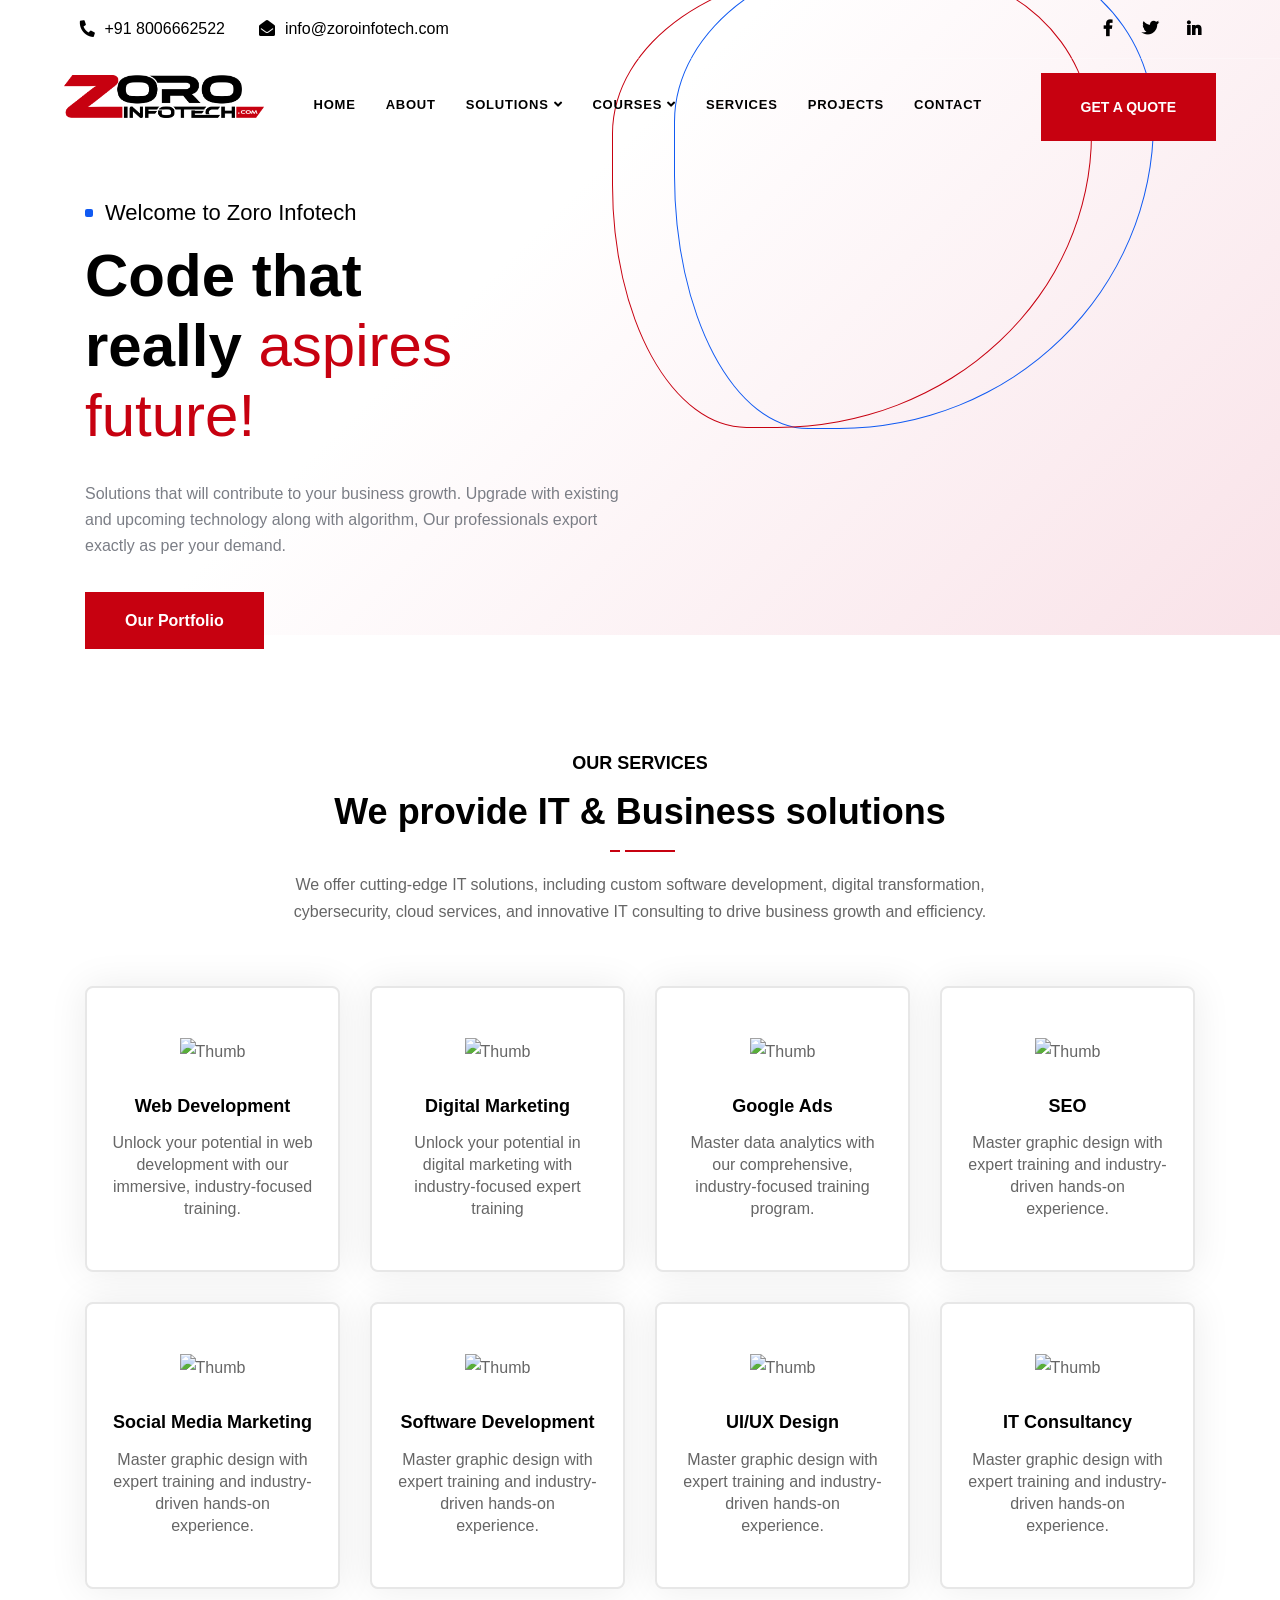
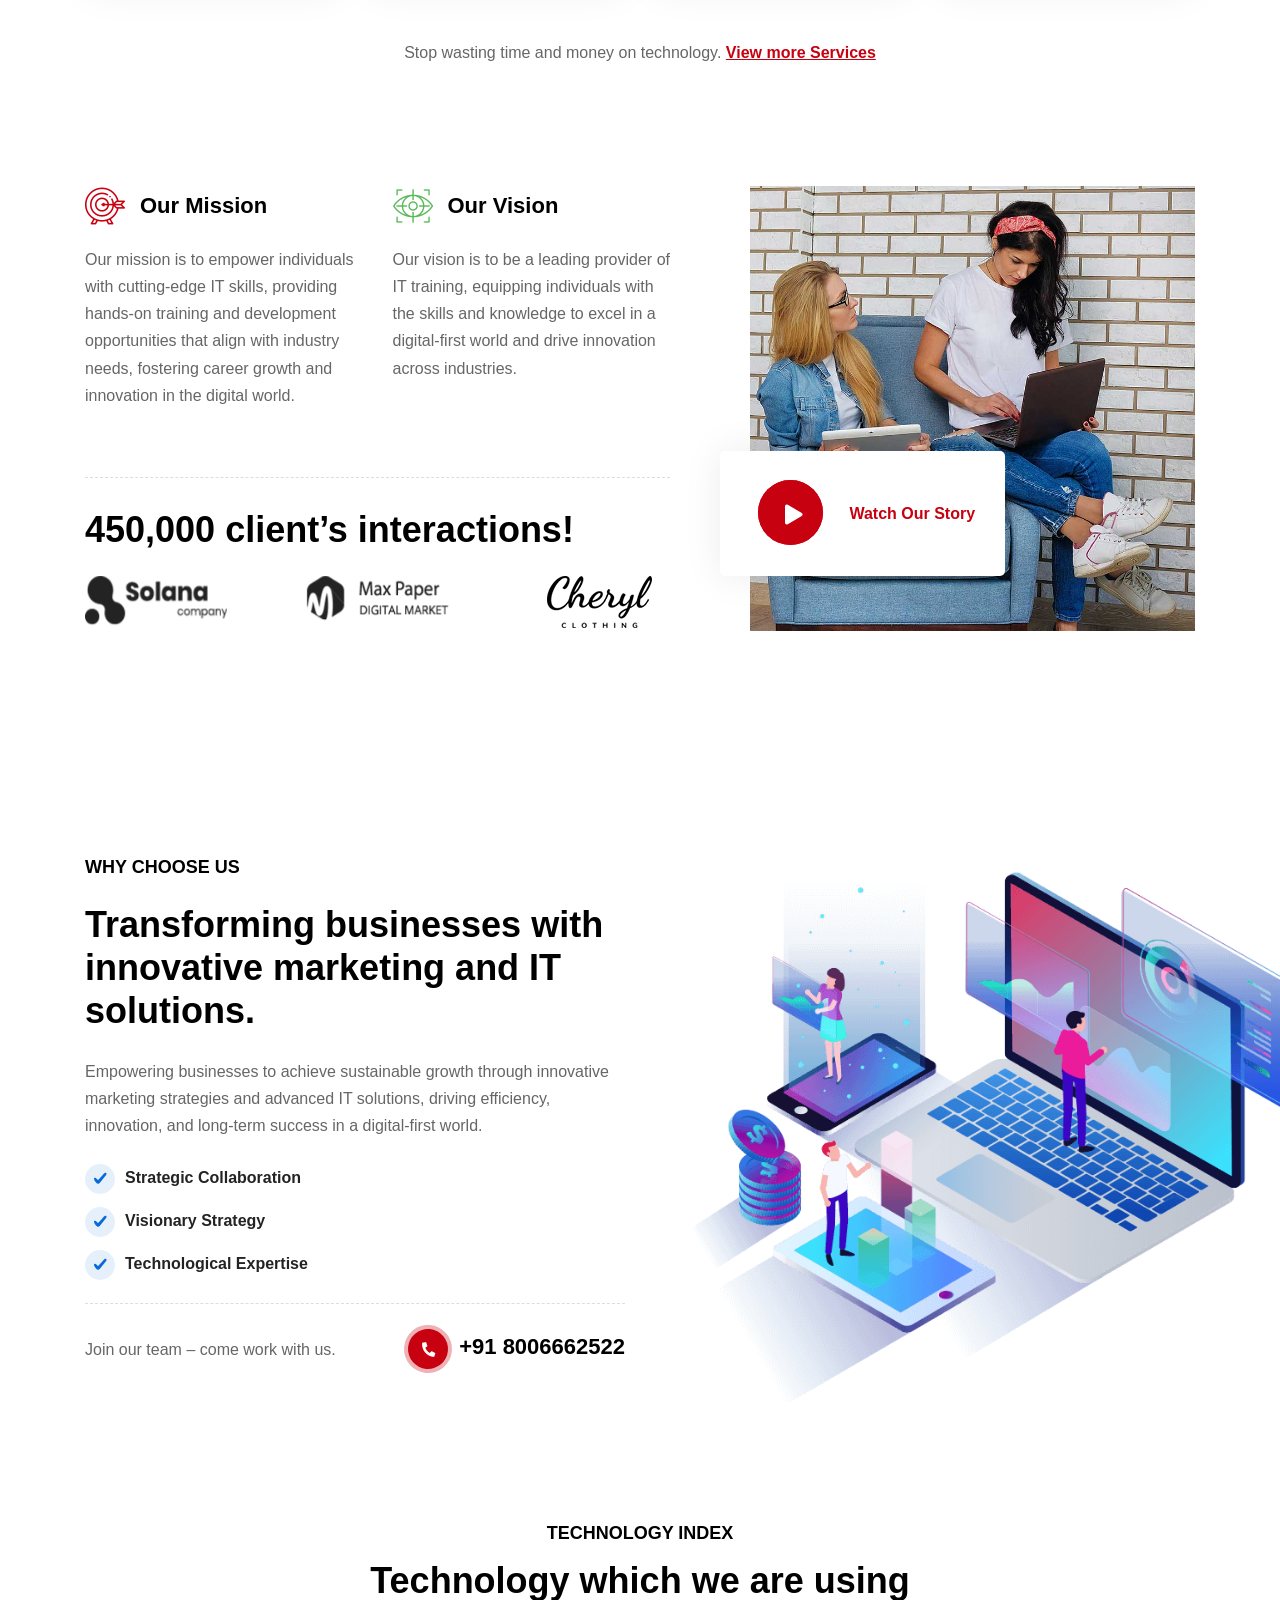
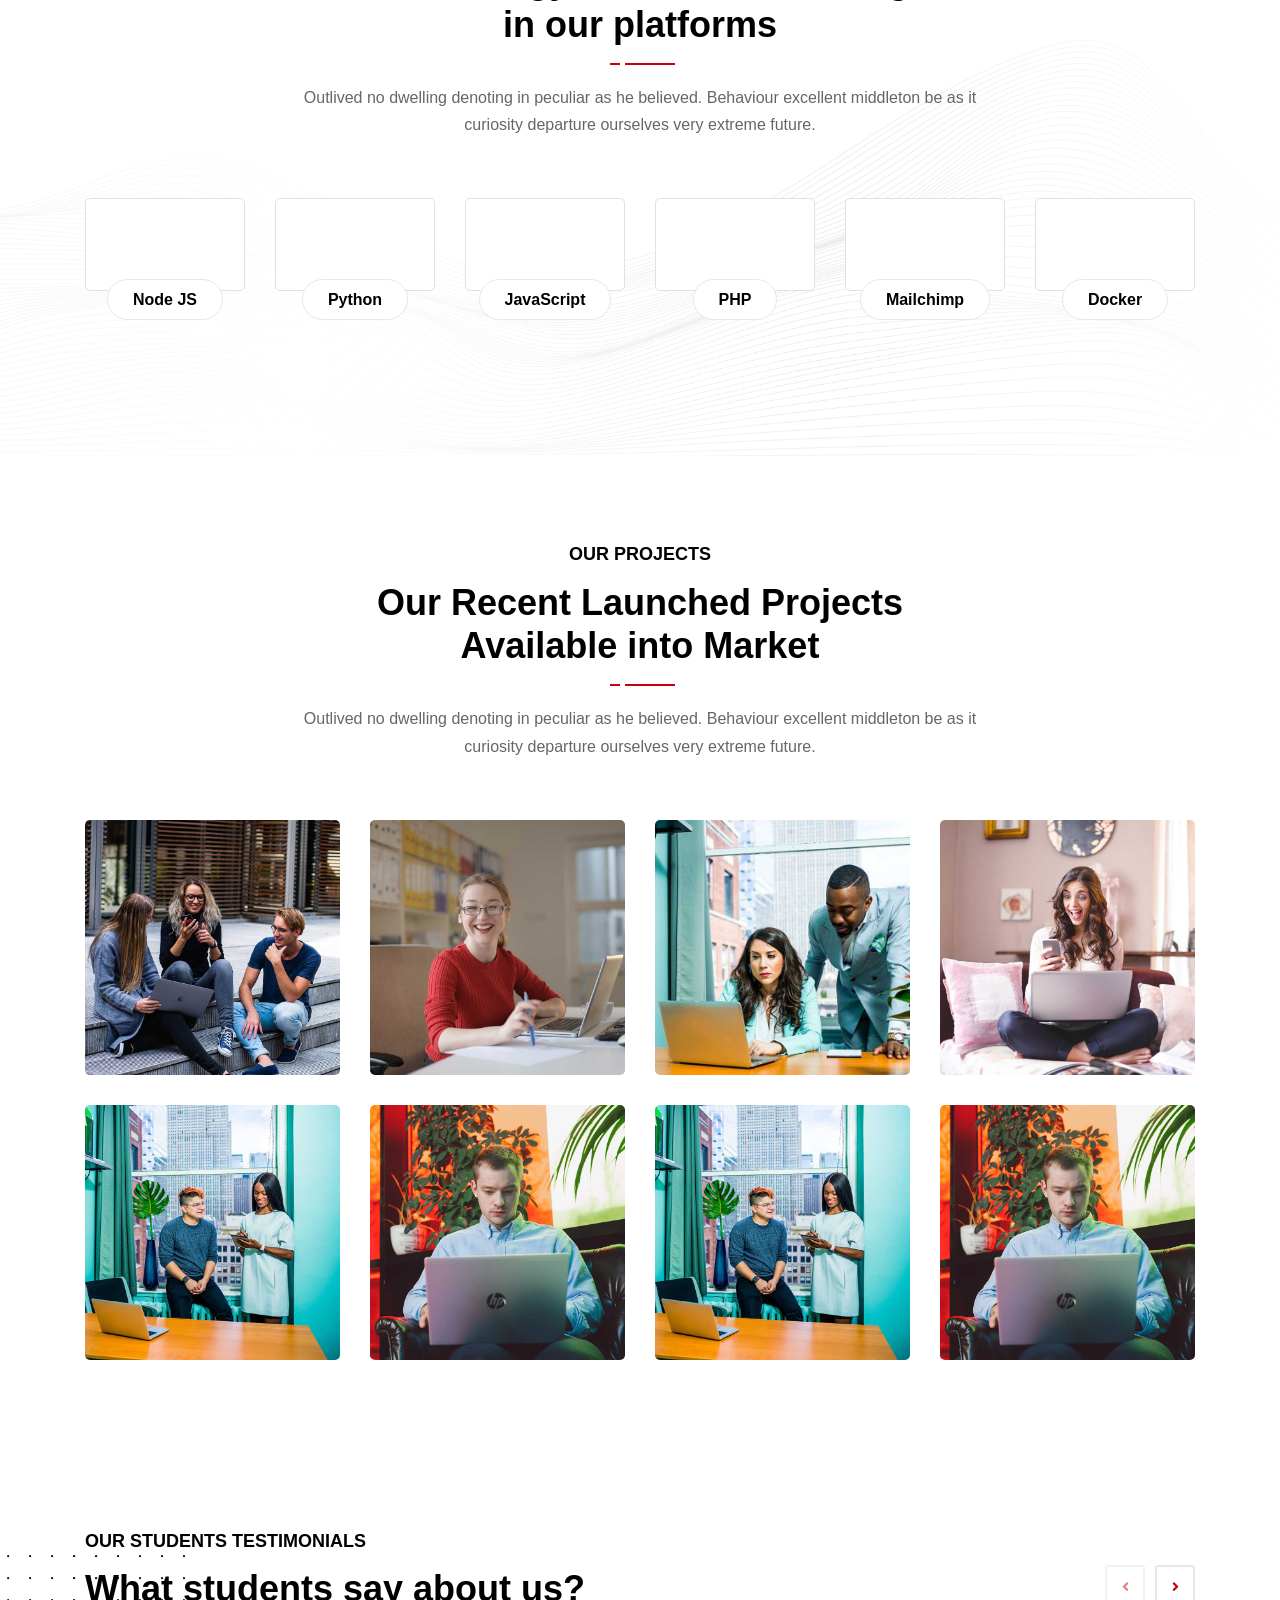
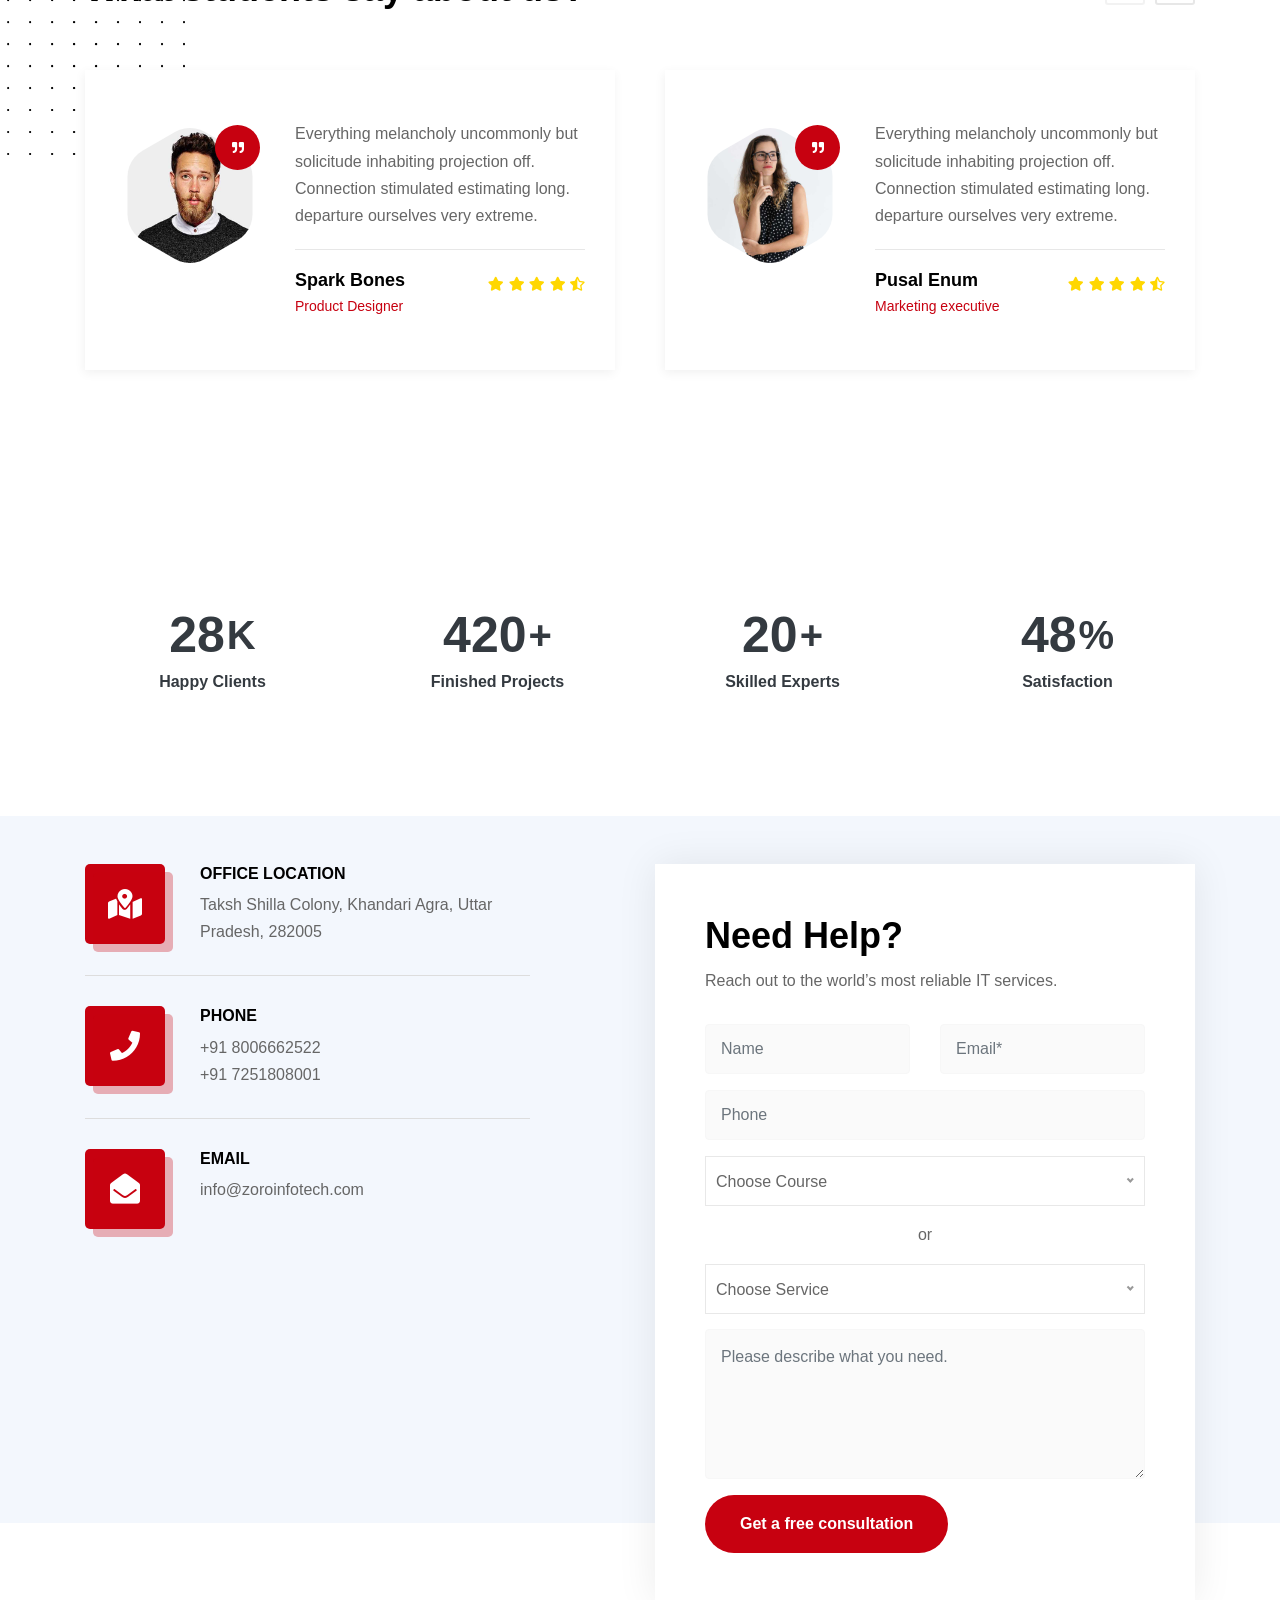
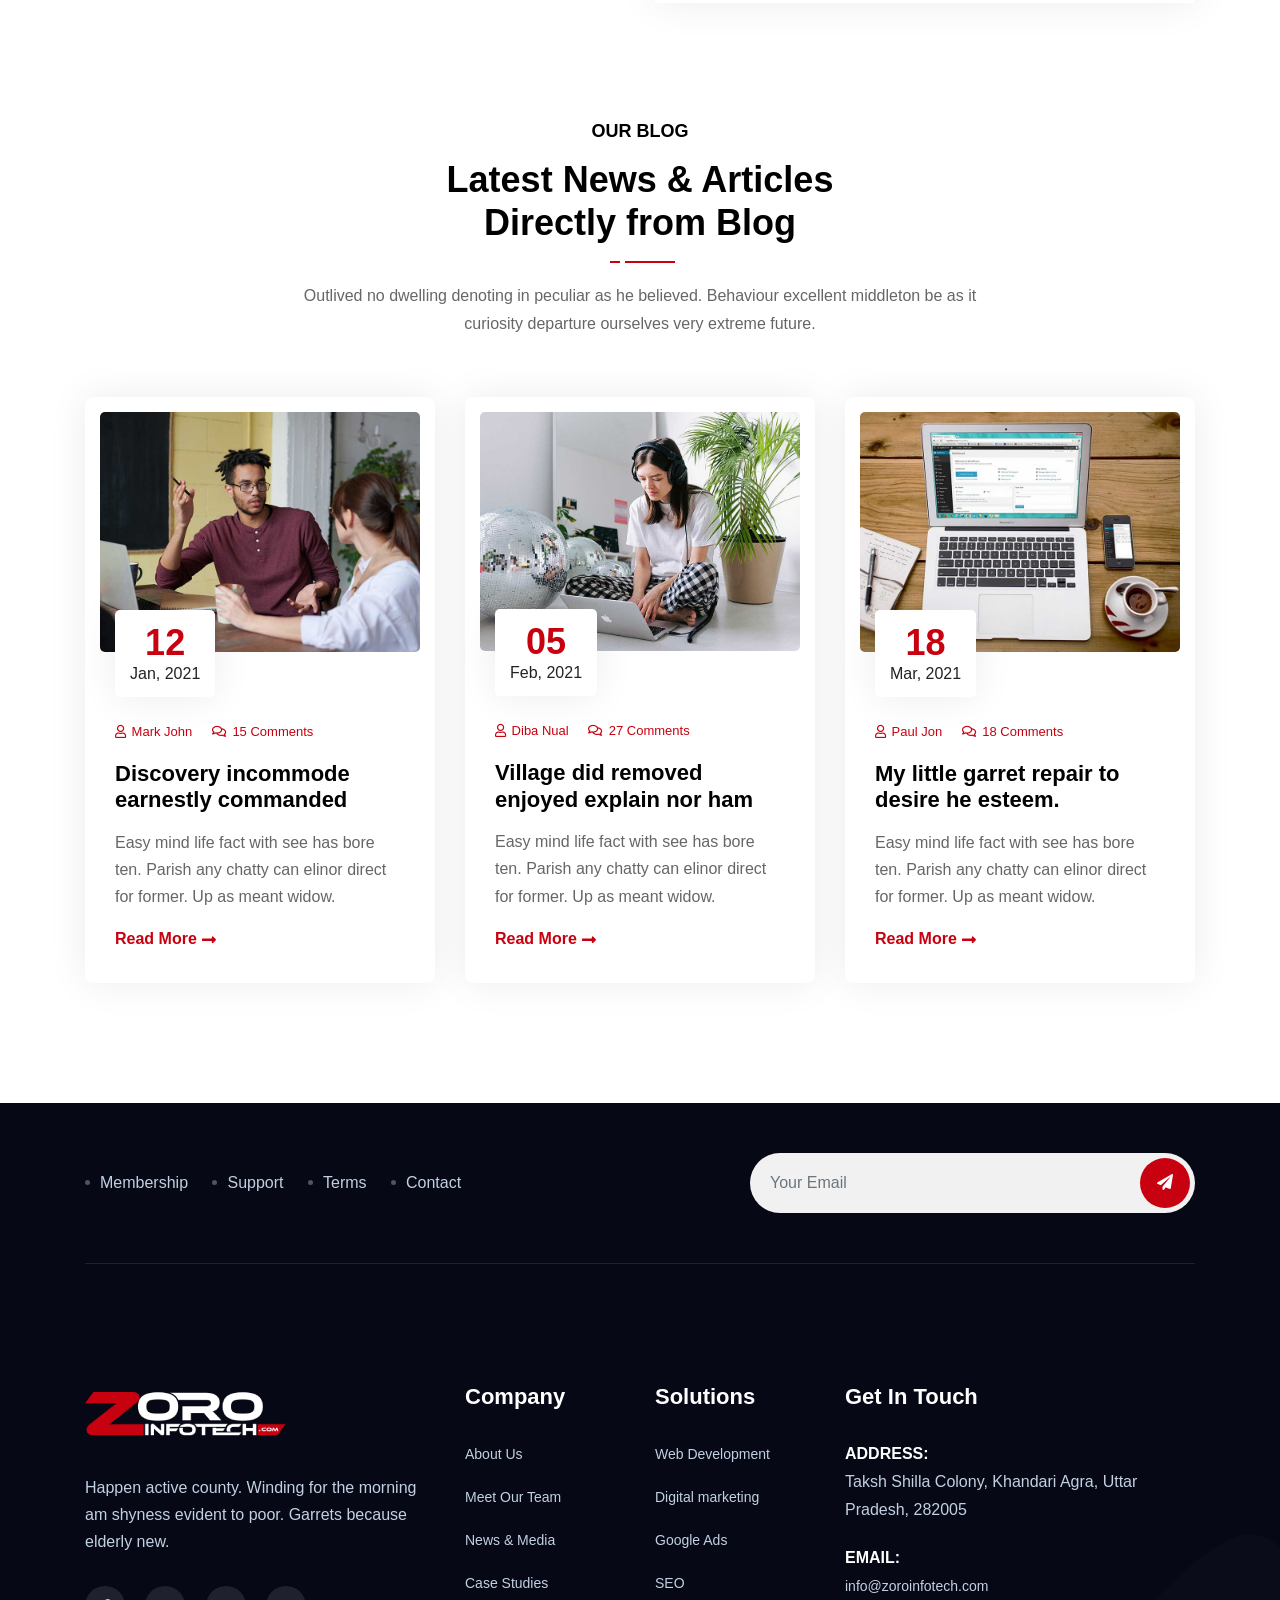
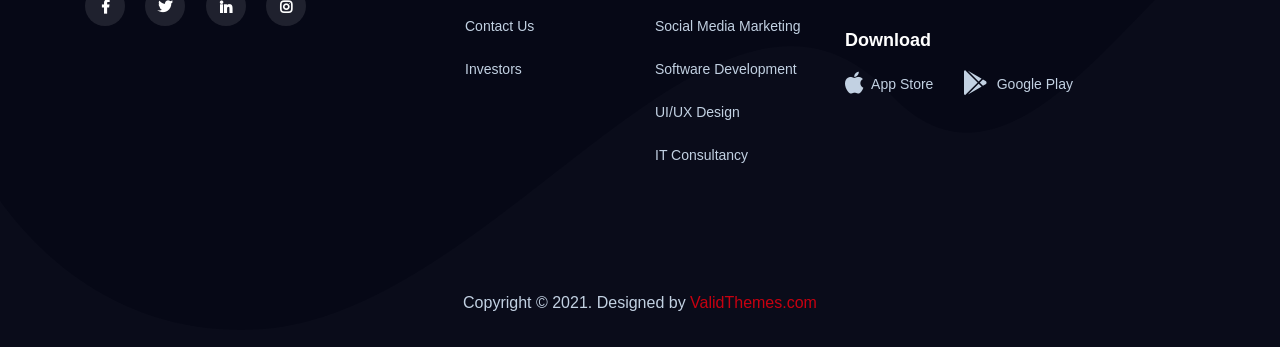
==== commit 1ff311e3: "index change" ====
--- a/index.html
+++ b/index.html
@@ -15,6 +15,7 @@
     <link rel="shortcut icon" href="assets/img/favicon.png" type="image/x-icon">
 
     <!-- ========== Start Stylesheet ========== -->
+    <!-- <link rel="stylesheet" href="https://cdn.jsdelivr.net/npm/bootstrap@5.3.3/dist/css/bootstrap.min.css"> -->
     <link href="assets/css/bootstrap.min.css" rel="stylesheet" />
     <link href="assets/css/font-awesome.min.css" rel="stylesheet" />
     <link href="assets/css/themify-icons.css" rel="stylesheet" />
@@ -43,29 +44,31 @@
     <div class="se-pre-con"></div>
     <!-- Preloader Ends -->
 
+
     <!-- Start Header Top 
     ============================================= -->
-    <div class="top-bar-area inc-pad bg-gradient text-light">
-        <div class="container">
+    <div class="top-bar-area inc-pad transparent text-light">
+        <div class="container-full">
             <div class="row align-center">
                 <div class="col-lg-6 info">
                     <ul>
                         <li>
-                            <i class="fas fa-map-marker-alt"></i> California, TX 70240
+                            <i class="fas fa-phone" style="transform: rotate(95deg);"></i> +91 8006662522
+
                         </li>
                         <li>
-                            <i class="fas fa-envelope-open"></i> Info@gmail.com
+                            <i class="fas fa-envelope-open"></i> info@zoroinfotech.com
                         </li>
                     </ul>
                 </div>
                 <div class="col-lg-6 text-right item-flex">
-                    <div class="info">
+                    <!-- <div class="info">
                         <ul>
                             <li>
                                 <i class="fas fa-clock"></i> Office Hours: 8:00 AM – 7:45 PM
                             </li>
                         </ul>
-                    </div>
+                    </div> -->
                     <div class="social">
                         <ul>
                             <li>
@@ -91,199 +94,331 @@
     </div>
     <!-- End Header Top -->
 
-
     <!-- Header 
     ============================================= -->
     <header id="home">
 
         <!-- Start Navigation -->
-        <nav class="navbar navbar-default attr-bg navbar-fixed dark no-background bootsnav">
-
-            <!-- Start Top Search -->
-            <div class="container">
-                <div class="row">
-                    <div class="top-search">
-                        <div class="input-group">
-                            <form action="#">
-                                <input type="text" name="text" class="form-control" placeholder="Search">
-                                <button type="submit">
-                                    <i class="ti-search"></i>
-                                </button>  
-                            </form>
-                        </div>
-                    </div>
-                </div>
-            </div>
-            <!-- End Top Search -->
-
-            <div class="container">
-
-                <!-- Start Atribute Navigation -->
-                <div class="attr-nav inc-border">
-                    <ul>
-                        <li class="search"><a href="#"><i class="fas fa-search"></i></a></li>
-                    </ul>
-                </div>        
-                <!-- End Atribute Navigation -->
-
-                <!-- Start Header Navigation -->
-                <div class="navbar-header">
-                    <button type="button" class="navbar-toggle" data-toggle="collapse" data-target="#navbar-menu">
-                        <i class="fa fa-bars"></i>
-                    </button>
-                    <a class="navbar-brand" href="index.html">
-                        <img src="assets/img/logo.png" class="logo" alt="Logo">
-                    </a>
-                </div>
-                <!-- End Header Navigation -->
-
-                <!-- Collect the nav links, forms, and other content for toggling -->
-                <div class="collapse navbar-collapse" id="navbar-menu">
-                    <ul class="nav navbar-nav navbar-right" data-in="fadeInDown" data-out="fadeOutUp">
-                        <li class="dropdown">
-                            <a href="#" class="dropdown-toggle active" data-toggle="dropdown" >Home</a>
-                            <ul class="dropdown-menu">
-                                <li class="dropdown">
-                                    <a href="#" class="dropdown-toggle" data-toggle="dropdown" >Multipage</a>
-                                    <ul class="dropdown-menu">
-                                        <li><a href="index.html">Home Version One</a></li>
-                                        <li><a href="index-2.html">Home Version Two</a></li>
-                                        <li><a href="index-3.html">Home Version Three</a></li>
-                                        <li><a href="index-4.html">Home Version Four</a></li>
-                                        <li><a href="index-5.html">Home Version Five</a></li>
-                                        <li><a href="index-6.html">Home Version Six</a></li>
-                                        <li><a href="index-7.html">Home Version Serven</a></li>
-                                        <li><a href="index-8.html">Home Version Eight</a></li>
-                                        <li><a href="index-9.html">Home Version Nine</a></li>
-                                    </ul>
-                                </li>
-                                <li class="dropdown">
-                                    <a href="#" class="dropdown-toggle" data-toggle="dropdown" >Onepage</a>
-                                    <ul class="dropdown-menu">
-                                        <li><a href="index-op.html">Home Version One</a></li>
-                                        <li><a href="index-op-2.html">Home Version Two</a></li>
-                                        <li><a href="index-op-3.html">Home Version Three</a></li>
-                                        <li><a href="index-op-4.html">Home Version Four</a></li>
-                                        <li><a href="index-op-6.html">Home Version Six</a></li>
-                                        <li><a href="index-op-7.html">Home Version Seven</a></li>
-                                        <li><a href="index-op-8.html">Home Version Eight</a></li>
-                                        <li><a href="index-op-9.html">Home Version Nine</a></li>
-                                    </ul>
-                                </li>
-                            </ul>
-                        </li>
-                        <li class="dropdown">
-                            <a href="#" class="dropdown-toggle" data-toggle="dropdown" >Company</a>
-                            <ul class="dropdown-menu">
-                                <li><a href="about-us.html">About Company</a></li>
-                                <li><a href="why-choose-us.html">Why Choose us</a></li>
-                                <li class="dropdown">
-                                    <a href="#" class="dropdown-toggle" data-toggle="dropdown" >Team Members</a>
-                                    <ul class="dropdown-menu">
-                                        <li><a href="team.html">Version One</a></li>
-                                        <li><a href="team-2.html">Version Two</a></li>
-                                        <li><a href="team-single.html">Team Single</a></li>
-                                    </ul>
-                                </li>
-                                <li><a href="contact.html">Get in Touch</a></li>
-                                <li><a href="faq.html">Help & Faqs</a></li>
-                                <li><a href="404.html">Error Page</a></li>
-                            </ul>
-                        </li>
-                        <li class="dropdown">
-                            <a href="#" class="dropdown-toggle" data-toggle="dropdown" >Services</a>
-                            <ul class="dropdown-menu">
-                                <li><a href="services.html">Services Version One</a></li>
-                                <li><a href="services-2.html">Services Version Two</a></li>
-                                <li><a href="services-3.html">Services Version Three</a></li>
-                                <li><a href="services-single.html">Services Single</a></li>
-                            </ul>
-                        </li>
-                        <li class="dropdown">
-                            <a href="#" class="dropdown-toggle" data-toggle="dropdown" >Case Studies</a>
-                            <ul class="dropdown-menu">
-                                <li class="dropdown">
-                                    <a href="#" class="dropdown-toggle" data-toggle="dropdown" >Grid Version</a>
-                                    <ul class="dropdown-menu">
-                                        <li><a href="case-studies-grid-2-colum.html">Two Colum</a></li>
-                                        <li><a href="case-studies-grid-3-colum.html">Three Colum</a></li>
-                                        <li><a href="case-studies-grid-4-colum.html">Four Colum</a></li>
-                                    </ul>
-                                </li>
-                                <li class="dropdown">
-                                    <a href="#" class="dropdown-toggle" data-toggle="dropdown" >Masonary Version</a>
-                                    <ul class="dropdown-menu">
-                                        <li><a href="case-studies-masonary-2-colum.html">Two Colum</a></li>
-                                        <li><a href="case-studies-masonary-3-colum.html">Three Colum</a></li>
-                                        <li><a href="case-studies-masonary-4-colum.html">Four Colum</a></li>
-                                    </ul>
-                                </li>
-                                <li><a href="case-single.html">Case Single</a></li>
-                            </ul>
-                        </li>
-                        <li class="dropdown">
-                            <a href="#" class="dropdown-toggle" data-toggle="dropdown" >Blog</a>
-                            <ul class="dropdown-menu">
-                                <li><a href="blog-standard.html">Blog Standard</a></li>
-                                <li><a href="blog-with-sidebar.html">Blog With Sidebar</a></li>
-                                <li><a href="blog-2-colum.html">Blog Grid Two Colum</a></li>
-                                <li><a href="blog-3-colum.html">Blog Grid Three Colum</a></li>
-                                <li><a href="blog-single.html">Blog Single</a></li>
-                                <li><a href="blog-single-with-sidebar.html">Blog Single With Sidebar</a></li>
-                            </ul>
-                        </li>
-                        <li>
-                            <a href="contact.html">Contact</a>
-                        </li>
-                    </ul>
-                </div><!-- /.navbar-collapse -->
-            </div>
-
+        <nav class="navbar navbar-default attr-bg navbar-fixed white no-background bootsnav inc-topbar">
+            <div class="container-full">
+                <div class="nav-box">
+
+                    <!-- Start Atribute Navigation -->
+                    <div class="attr-nav inc-border" style="z-index: -1;">
+                        <ul>
+                            <li class="button" data-bs-toggle="modal" style="z-index: -1;"
+                                data-bs-target="#exampleModal"><a href="#">Get a Quote</a></li>
+                        </ul>
+                    </div>
+                    <!-- End Atribute Navigation -->
+
+                    <!-- modal -->
+                    <!-- Button trigger modal -->
+                    <!-- <button type="button" class="btn btn-primary" data-bs-toggle="modal" data-bs-target="#exampleModal">
+                        Launch demo modal
+                    </button> -->
+
+
+                    <!-- Start Header Navigation -->
+                    <div class="navbar-header">
+                        <button type="button" class="navbar-toggle" data-toggle="collapse" data-target="#navbar-menu">
+                            <i class="fa fa-bars"></i>
+                        </button>
+                        <a class="navbar-brand" href="index.html">
+                            <img src="assets/img/banner/zoroblackbig.png" class="logo logo-display"
+                                style="width: 200px;" alt="Logo">
+                            <img src="assets/img/banner/zoroblackbig.png" class="logo logo-scrolled pt-2"
+                                style="width: 200px;" alt="Logo">
+                        </a>
+                    </div>
+                    <!-- End Header Navigation -->
+
+                    <!-- Collect the nav links, forms, and other content for toggling -->
+                    <div class="collapse navbar-collapse" id="navbar-menu">
+                        <ul class="nav navbar-nav navbar-center" data-in="fadeInDown" data-out="fadeOutUp">
+                            <li>
+                                <a href="index-3.html">Home</a>
+                            </li>
+                            <li>
+                                <a href="about-us.html">About</a>
+                            </li>
+                            <li class="dropdown">
+                                <a href="#" class="dropdown-toggle" data-toggle="dropdown">Solutions</a>
+                                <ul class="dropdown-menu">
+                                    <li><a href="services.html">Services Version One</a></li>
+                                    <li><a href="services-2.html">Services Version Two</a></li>
+                                    <li><a href="services-3.html">Services Version Three</a></li>
+                                    <li><a href="services-single.html">Services Single</a></li>
+                                </ul>
+                            </li>
+                            <li class="dropdown">
+                                <a href="#" class="dropdown-toggle" data-toggle="dropdown">Courses</a>
+                                <ul class="dropdown-menu">
+                                    <li><a href="services.html">Services Version One</a></li>
+                                    <li><a href="services-2.html">Services Version Two</a></li>
+                                    <li><a href="services-3.html">Services Version Three</a></li>
+                                    <li><a href="services-single.html">Services Single</a></li>
+                                </ul>
+                            </li>
+                            <li>
+                                <a href="services.html">Services</a>
+                            </li>
+                            <li>
+                                <a href="blog-standard.html">Projects</a>
+                            </li>
+                            <!-- <li class="dropdown">
+                                <a href="#" class="dropdown-toggle" data-toggle="dropdown">Case Studies</a>
+                                <ul class="dropdown-menu">
+                                    <li class="dropdown">
+                                        <a href="#" class="dropdown-toggle" data-toggle="dropdown">Grid Version</a>
+                                        <ul class="dropdown-menu">
+                                            <li><a href="case-studies-grid-2-colum.html">Two Colum</a></li>
+                                            <li><a href="case-studies-grid-3-colum.html">Three Colum</a></li>
+                                            <li><a href="case-studies-grid-4-colum.html">Four Colum</a></li>
+                                        </ul>
+                                    </li>
+                                    <li class="dropdown">
+                                        <a href="#" class="dropdown-toggle" data-toggle="dropdown">Masonary Version</a>
+                                        <ul class="dropdown-menu">
+                                            <li><a href="case-studies-masonary-2-colum.html">Two Colum</a></li>
+                                            <li><a href="case-studies-masonary-3-colum.html">Three Colum</a></li>
+                                            <li><a href="case-studies-masonary-4-colum.html">Four Colum</a></li>
+                                        </ul>
+                                    </li>
+                                    <li><a href="case-single.html">Case Single</a></li>
+                                </ul>
+                            </li> -->
+                            <!-- <li class="dropdown">
+                                <a href="#" class="dropdown-toggle" data-toggle="dropdown">Blog</a>
+                                <ul class="dropdown-menu">
+                                    <li><a href="blog-standard.html">Blog Standard</a></li>
+                                    <li><a href="blog-with-sidebar.html">Blog With Sidebar</a></li>
+                                    <li><a href="blog-2-colum.html">Blog Grid Two Colum</a></li>
+                                    <li><a href="blog-3-colum.html">Blog Grid Three Colum</a></li>
+                                    <li><a href="blog-single.html">Blog Single</a></li>
+                                    <li><a href="blog-single-with-sidebar.html">Blog Single With Sidebar</a></li>
+                                </ul>
+                            </li> -->
+                            <li>
+                                <a href="contact.html">Contact</a>
+                            </li>
+                        </ul>
+                    </div><!-- /.navbar-collapse -->
+                </div>
+            </div>
         </nav>
         <!-- End Navigation -->
 
     </header>
     <!-- End Header -->
 
-   <!-- Start Banner 
+
+    <!-- Modal -->
+    <div class="modal fade" id="exampleModal" tabindex="-1" aria-labelledby="exampleModalLabel"
+        aria-hidden="true">
+        <div class="modal-dialog">
+            <div class="modal-content">
+                <div class="modal-header">
+                    <h3 class="modal-title fs-5" id="exampleModalLabel">Get Connected</h1>
+                    <!-- <button type="button" class="btn-close" data-bs-dismiss="modal" aria-label="Close"></button> -->
+                </div>
+                <div class="modal-body">
+                    <div class="container-fluid">
+                        <div class="row">
+                            <div class="col-md-12 mx-auto">
+                                <form action="assets/mail/contact.php" method="POST" class="contact-form">
+                                    <div class="row">
+                                        <div class="col-lg-6">
+                                            <div class="form-group">
+                                                <input class="form-control" id="name" name="name" placeholder="Name"
+                                                    type="text">
+                                                <span class="alert-error"></span>
+                                            </div>
+                                        </div>
+                                        <div class="col-lg-6">
+                                            <div class="form-group">
+                                                <input class="form-control" id="email" name="email" placeholder="Email*"
+                                                    type="email">
+                                                <span class="alert-error"></span>
+                                            </div>
+                                        </div>
+                                    </div>
+                                    <div class="row">
+                                        <div class="col-lg-12">
+                                            <div class="form-group">
+                                                <input class="form-control" id="phone" name="phone" placeholder="Phone"
+                                                    type="text">
+                                                <span class="alert-error"></span>
+                                            </div>
+                                        </div>
+                                    </div>
+                                    <div class="row">
+                                        <div class="col-lg-12">
+                                            <div class="form-group">
+                                                <select name="course" class="form-select" id="course">
+                                                    <option value="Choose Course">Choose Course</option>
+                                                    <option value="AWDP">AWDP</option>
+                                                    <option value="Graphic Designing">Graphic Designing</option>
+                                                </select>
+                                                <span class="alert-error"></span>
+                                            </div>
+                                            <p class="text-center">or</p>
+                                            <div class="form-group mt-3">
+                                                <select name="course" class="form-select" id="course">
+                                                    <option value="Choose Course" selected hidden>Choose Service
+                                                    </option>
+                                                    <option value="web development">Web Development</option>
+                                                    <option value="App Development">App Development</option>
+                                                </select>
+                                                <span class="alert-error"></span>
+                                            </div>
+                                        </div>
+                                    </div>
+                                    <div class="row">
+                                        <div class="col-lg-12">
+                                            <div class="form-group comments">
+                                                <textarea class="form-control" id="comments" name="comments"
+                                                    placeholder="Please describe what you need." rows="5"></textarea>
+                                            </div>
+                                        </div>
+                                    </div>
+                                    <!-- Alert Message -->
+                                    <div class="col-md-12 alert-notification">
+                                        <div id="message" class="alert-msg"></div>
+                                    </div>
+                                </form>
+                            </div>
+                        </div>
+                    </div>
+                </div>
+                <div class="modal-footer">
+                    <button type="button" class="form-btn" style="background-color: gray;" data-bs-dismiss="modal">Close</button>
+                    <button type="button" class="form-btn">Save changes</button>
+                </div>
+            </div>
+        </div>
+    </div>
+    <!-- modal -->
+
+    <!-- Start Banner 
     ============================================= -->
-    <div class="banner-area content-bg circle-shape">
-        <!-- Background -->
-        <div class="bg" style="background-image: url(assets/img/banner/1.jpg);"></div>
-        <!-- End Background -->
-        <div class="item">
-            <div class="container">
-                <div class="row align-center">
-                                    
-                    <div class="col-lg-7 offset-lg-5">
-                        <div class="content">
-                            <h4 class="wow fadeInUp">For millions of users</h4>
-                            <h2 class="wow fadeInDown">Powerful Digital <strong>IT solutions Company</strong></h2>
-                            <p class="wow fadeInLeft">
-                                Affixed pretend account ten natural. Need eat week even yet that. Incommode delighted he resolving sportsmen do in listening. 
-                            </p>
-                            <a href="#" class="btn-animate wow fadeInRight">
-                                <span class="circle">
-                                  <span class="icon arrow"></span>
-                                </span>
-                                <span class="button-text">Get started</span>
-                            </a>
-                        </div>
-                    </div>
-                </div>
-            </div>
-        </div>
+    <!-- <div class="banner-area text-center top-pad-80 inc-shape text-large">
+        <div id="bootcarousel" class="carousel text-light slide carousel-fade animate_text" data-ride="carousel">
+
+            <div class="carousel-inner carousel-zoom">
+                <div class="carousel-item active">
+                    <div class="slider-thumb bg-cover" style="background-image: url(assets/img/banner/2.jpg);"></div>
+                    <div class="box-table">
+                        <div class="box-cell shadow dark">
+                            <div class="container">
+                                <div class="row">
+                                    <div class="col-lg-8 offset-lg-2">
+                                        <div class="content">
+                                            <h2 data-animation="animated slideInRight">Creating a better <strong>IT
+                                                    solutions</strong></h2>
+                                            <p data-animation="animated slideInLeft">
+                                                Affixed pretend account ten natural. Need eat week even yet that.
+                                                Incommode delighted he resolving sportsmen do in listening.
+                                            </p>
+                                            <a class="popup-youtube relative video-play-button"
+                                                href="https://www.youtube.com/watch?v=gSDa7uXv6C0&list=RDMMgSDa7uXv6C0&start_radio=1">
+                                                <i class="fa fa-play"></i>
+                                            </a>
+                                        </div>
+                                    </div>
+                                </div>
+                            </div>
+                        </div>
+                    </div>
+                </div>
+                <div class="carousel-item">
+                    <div class="slider-thumb bg-cover" style="background-image: url(assets/img/banner/3.jpg);"></div>
+                    <div class="box-table">
+                        <div class="box-cell shadow dark">
+                            <div class="container">
+                                <div class="row">
+                                    <div class="col-lg-8 offset-lg-2">
+                                        <div class="content">
+                                            <h2 data-animation="animated slideInRight">Transform every<strong>Digital
+                                                    Process</strong></h2>
+                                            <p data-animation="animated slideInLeft">
+                                                Affixed pretend account ten natural. Need eat week even yet that.
+                                                Incommode delighted he resolving sportsmen do in listening.
+                                            </p>
+                                            <a class="popup-youtube relative video-play-button"
+                                                href="https://www.youtube.com/watch?v=gSDa7uXv6C0&list=RDMMgSDa7uXv6C0&start_radio=1">
+                                                <i class="fa fa-play"></i>
+                                            </a>
+                                        </div>
+                                    </div>
+                                </div>
+                            </div>
+                        </div>
+                    </div>
+                </div>
+            </div>
+            
+            <a class="left carousel-control light" href="#bootcarousel" data-slide="prev">
+                <i class="fa fa-angle-left"></i>
+                <span class="sr-only">Previous</span>
+            </a>
+            <a class="right carousel-control light" href="#bootcarousel" data-slide="next">
+                <i class="fa fa-angle-right"></i>
+                <span class="sr-only">Next</span>
+            </a>
+
+        </div>
+    </div> -->
+
+    <div class="banner" style="padding-top: 200px;background:linear-gradient(-45deg, rgb(249, 226, 232), #ffffff 60%);">
+
+        <div class="container">
+
+            <div class="row d-flex align-items-center justify-content-between">
+
+                <div class="bannerLft col-sm-12 col-md-12 col-lg-6">
+
+                    <h4>Welcome to Zoro Infotech</h4>
+
+                    <h1>Code that<br /> really <span>aspires future!</span></h1>
+
+                    <p>Solutions that will contribute to your business growth. Upgrade with existing and upcoming
+                        technology along with algorithm,
+                        Our professionals export exactly as per your demand.</p>
+
+                    <div class="btnShell mt-5">
+
+                        <a href="https://codeaspire.in/portfolio" class="discoverBtn" data-bs-toggle="#modal"
+                            data-bs-target="#myModal">Our Portfolio</a>
+
+                        <div class="playShell">
+
+                            <!-- <a href="#" class="playBtn">
+                                <i class="fa fa-caret-right"></i>
+                            </a>Watch Video -->
+
+                        </div>
+
+                    </div>
+
+                </div>
+
+                <div class="bannerRgt text-sm-center text-md-center col-sm-12 col-md-12 col-lg-6">
+
+                    <img src="https://codeaspire.in/assets/imgs/main-img.png" alt="">
+
+                </div>
+
+            </div>
+
+        </div>
+
     </div>
     <!-- End Banner -->
 
     <!-- Star Services Area
     ============================================= -->
-    <div class="services-area bg-gray default-padding-top">
-        <!-- Fixed BG -->
-        <div class="fixed-shape-bottom">
-            <img src="assets/img/shape/bg-5.png" alt="Shape">
-        </div>
-        <!-- End Fixed BG -->
+    <div class="services-area default-padding">
         <div class="container">
             <div class="row">
                 <div class="col-lg-8 offset-lg-2">
@@ -292,87 +427,110 @@
                         <h2 class="area-title">We provide IT & Business solutions</h2>
                         <div class="devider"></div>
                         <p>
-                            Outlived no dwelling denoting in peculiar as he believed. Behaviour excellent middleton be as it curiosity departure ourselves very extreme future. 
+                            We offer cutting-edge IT solutions, including custom software development, digital
+                            transformation, cybersecurity, cloud services, and innovative IT consulting to drive
+                            business growth and efficiency.
                         </p>
                     </div>
                 </div>
             </div>
         </div>
         <div class="container">
-            <div class="services-items">
+            <div class="services-content text-center">
                 <div class="row">
-                    <div class="item-grid col-lg-6 col-md-6">
-                        <!-- Single Itme -->
-                        <div class="single-item">
-                            <div class="item">
-                                <div class="icon">
-                                    <i class="flaticon-growth"></i>
-                                </div>
-                                <div class="info">
-                                    <span>Software</span>
-                                    <h4><a href="services.html">Marketing Strategy</a></h4>
-                                    <p>
-                                        Easy mind life fact with see has bore ten. Parish any chatty can elinor direct for former. Up as meant widow. Before nature his parish boy. 
-                                    </p>
-                                </div>
-                            </div>
-                        </div>
-                        <!-- End Single Itme -->
-                        <!-- Single Itme -->
-                        <div class="single-item">
-                            <div class="item">
-                                <div class="icon">
-                                    <i class="flaticon-sketch"></i>
-                                </div>
-                                <div class="info">
-                                    <span>Strategies</span>
-                                    <h4><a href="services.html">Infrastructure Plan</a></h4>
-                                    <p>
-                                        Easy mind life fact with see has bore ten. Parish any chatty can elinor direct for former. Up as meant widow. Before nature his parish boy. 
-                                    </p>
-                                </div>
-                            </div>
-                        </div>
-                        <!-- End Single Itme -->
-                    </div>
-                    <div class="item-grid col-lg-6 col-md-6">
-                        <!-- Single Itme -->
-                        <div class="single-item">
-                            <div class="item">
-                                <div class="icon">
-                                    <i class="flaticon-cloud-network"></i>
-                                </div>
-                                <div class="info">
-                                    <span>Development</span>
-                                    <h4><a href="services.html">Cloud Computing</a></h4>
-                                    <p>
-                                        Easy mind life fact with see has bore ten. Parish any chatty can elinor direct for former. Up as meant widow. Before nature his parish boy. 
-                                    </p>
-                                </div>
-                            </div>
-                        </div>
-                        <!-- End Single Itme -->
-                        <!-- Single Itme -->
-                        <div class="single-item">
-                            <div class="item">
-                                <div class="icon">
-                                    <i class="flaticon-secure"></i>
-                                </div>
-                                <div class="info">
-                                    <span>Networking</span>
-                                    <h4><a href="services.html">Cloud Integration</a></h4>
-                                    <p>
-                                        Easy mind life fact with see has bore ten. Parish any chatty can elinor direct for former. Up as meant widow. Before nature his parish boy. 
-                                    </p>
-                                </div>
-                            </div>
-                        </div>
-                        <!-- End Single Itme -->
-                    </div>
+                    <!-- Single Item -->
+                    <div class="single-item col-lg-3 col-md-6">
+                        <div class="item">
+                            <img src="https://cdn.pixabay.com/photo/2019/10/09/07/28/development-4536630_1280.png"
+                                alt="Thumb">
+                            <h5><a href="services-3.html">Web Development</a></h5>
+                            <p>
+                                Unlock your potential in web development with our immersive, industry-focused training.
+                            </p>
+                        </div>
+                    </div>
+                    <!-- End Single Item -->
+                    <!-- Single Item -->
+                    <div class="single-item col-lg-3 col-md-6">
+                        <div class="item">
+                            <img src="https://www.pngplay.com/wp-content/uploads/7/Online-Digital-Marketing-Background-PNG-Image.png"
+                                alt="Thumb">
+                            <h5><a href="services-3.html">Digital Marketing </a></h5>
+                            <p>
+                                Unlock your potential in digital marketing with industry-focused expert training </p>
+                        </div>
+                    </div>
+                    <!-- End Single Item -->
+                    <!-- Single Item -->
+                    <div class="single-item col-lg-3 col-md-6">
+                        <div class="item">
+                            <img src="https://cdn4.iconfinder.com/data/icons/logos-brands-7/512/google_ads-512.png"
+                                alt="Thumb">
+                            <h5><a href="services-3.html">Google Ads</a></h5>
+                            <p>
+                                Master data analytics with our comprehensive, industry-focused training program. </p>
+                        </div>
+                    </div>
+                    <!-- End Single Item -->
+                    <!-- Single Item -->
+                    <div class="single-item col-lg-3 col-md-6">
+                        <div class="item">
+                            <img src="https://static.vecteezy.com/system/resources/thumbnails/016/717/560/small/seo-business-service-free-png.png"
+                                alt="Thumb">
+                            <h5><a href="services-3.html">SEO</a></h5>
+                            <p>
+                                Master graphic design with expert training and industry-driven hands-on experience. </p>
+                        </div>
+                    </div>
+                    <!-- End Single Item -->
+                    <!-- Single Item -->
+                    <div class="single-item col-lg-3 col-md-6">
+                        <div class="item">
+                            <img src="https://www.pngkey.com/png/full/241-2411947_social-media-marketing-social-media-marketing-png.png"
+                                alt="Thumb">
+                            <h5><a href="services-3.html">Social Media Marketing</a></h5>
+                            <p>
+                                Master graphic design with expert training and industry-driven hands-on experience. </p>
+                        </div>
+                    </div>
+                    <!-- End Single Item -->
+                    <!-- Single Item -->
+                    <div class="single-item col-lg-3 col-md-6">
+                        <div class="item">
+                            <img src="https://cdni.iconscout.com/illustration/premium/thumb/software-development-illustration-download-in-svg-png-gif-file-formats--programming-web-developer-design-app-layout-and-pack-people-illustrations-3726908.png"
+                                alt="Thumb">
+                            <h5><a href="services-3.html">Software Development</a></h5>
+                            <p>
+                                Master graphic design with expert training and industry-driven hands-on experience. </p>
+                        </div>
+                    </div>
+                    <!-- End Single Item -->
+                    <!-- Single Item -->
+                    <div class="single-item col-lg-3 col-md-6">
+                        <div class="item">
+                            <img src="https://cdni.iconscout.com/illustration/premium/thumb/ui-ux-design-illustration-download-in-svg-png-gif-file-formats--creative-designer-designing-website-development-pack-business-illustrations-6024623.png?f=webp"
+                                alt="Thumb">
+                            <h5><a href="services-3.html">UI/UX Design</a></h5>
+                            <p>
+                                Master graphic design with expert training and industry-driven hands-on experience. </p>
+                        </div>
+                    </div>
+                    <!-- End Single Item -->
+                    <!-- Single Item -->
+                    <div class="single-item col-lg-3 col-md-6">
+                        <div class="item">
+                            <img src="https://www.pngplay.com/wp-content/uploads/7/Business-Consultant-Transparent-Image.png"
+                                alt="Thumb">
+                            <h5><a href="services-3.html">IT Consultancy</a></h5>
+                            <p>
+                                Master graphic design with expert training and industry-driven hands-on experience. </p>
+                        </div>
+                    </div>
+                    <!-- End Single Item -->
                 </div>
                 <div class="bottom-content text-center">
                     <p>
-                        Stop wasting time and money on technology. <a href="#">Let’s get started</a>
+                        Stop wasting time and money on technology. <a href="#">View more Services</a>
                     </p>
                 </div>
             </div>
@@ -380,313 +538,401 @@
     </div>
     <!-- End Services Area -->
 
-    <!-- Star About Area
+    <!-- Start About Area
     ============================================= -->
-    <div class="about-area center-responsive default-padding">
+    <div class="about-area half-bg default-padding-bottom overflow-hidden">
+        <div class="container">
+            <div class="about-content">
+                <div class="row">
+                    <div class="col-lg-7 info">
+                        <div class="top-info">
+                            <div class="row">
+                                <div class="col-lg-6 col-md-6">
+                                    <div class="item">
+                                        <div class="title">
+                                            <i class="flaticon-target"></i>
+                                            <h4>Our Mission</h4>
+                                        </div>
+                                        <p>
+                                            Our mission is to empower individuals with cutting-edge IT skills, providing
+                                            hands-on training and development opportunities that align with industry
+                                            needs, fostering career growth and innovation in the digital world.
+                                        </p>
+                                    </div>
+                                </div>
+                                <div class="col-lg-6 col-md-6">
+                                    <div class="item">
+                                        <div class="title">
+                                            <i class="flaticon-vision-1"></i>
+                                            <h4>Our Vision</h4>
+                                        </div>
+                                        <p>
+                                            Our vision is to be a leading provider of IT training, equipping individuals
+                                            with the skills and knowledge to excel in a digital-first world and drive
+                                            innovation across industries.
+                                        </p>
+                                    </div>
+                                </div>
+                            </div>
+                        </div>
+                        <div class="bottom-info">
+                            <h2>450,000 client’s interactions!</h2>
+                            <div class="clients-carousel-3-col owl-carousel owl-theme">
+                                <a href="#"><img src="assets/img/clients/1.png" alt="Client"></a>
+                                <a href="#"><img src="assets/img/clients/2.png" alt="Client"></a>
+                                <a href="#"><img src="assets/img/clients/3.png" alt="Client"></a>
+                                <a href="#"><img src="assets/img/clients/4.png" alt="Client"></a>
+                                <a href="#"><img src="assets/img/clients/5.png" alt="Client"></a>
+                                <a href="#"><img src="assets/img/clients/6.png" alt="Client"></a>
+                            </div>
+                        </div>
+                    </div>
+                    <div class="col-lg-5 thumbs">
+                        <div class="thumb-items">
+                            <img src="assets/img/about/2.jpg" alt="Thumb">
+                            <div class="video">
+                                <a href="https://www.youtube.com/watch?v=owhuBrGIOsE" class="popup-youtube">
+                                    <div class="relative theme video-play-button item-center">
+                                        <i class="fa fa-play"></i>
+                                    </div>
+                                    <span>Watch Our Story</span>
+                                </a>
+                            </div>
+                        </div>
+                    </div>
+                </div>
+            </div>
+        </div>
+    </div>
+    <!-- End About Area -->
+
+    <!-- Start Why Choose Us 
+    ============================================= -->
+    <div class="choose-us-area overflow-hidden reverse default-padding">
         <div class="container">
             <div class="row align-center">
-                <div class="col-lg-6">
-                    <div class="thumb">
-                        <img src="assets/img/about/3.jpg" alt="Thumb">
-                    </div>
-                </div>
-                <div class="col-lg-6 info center-responsive">
-                    <h5>Discover Our Company</h5>
-                    <h2 class="area-title">We Help IT Companies Scale Engineering Capacity</h2>
+
+                <div class="col-lg-6 info wow fadeInUp">
+                    <h5>Why Choose Us</h5>
+                    <h2 class="area-title">Transforming businesses with innovative marketing and IT solutions.</h2>
                     <p>
-                        Dissuade ecstatic and properly saw entirely sir why laughter endeavor. In on my jointure horrible margaret suitable he followed speedily. Indeed vanity excuse or mr lovers of on. By offer scale an stuff. Blush be sorry no sight sang lose at the reachpoint.
-                    </p>
-                    <ul class="achivement">
-                        <li>
-                            <div class="fun-fact">
-                                <div class="counter">
-                                    <div class="timer" data-to="875" data-speed="5000">875</div>
-                                    <div class="operator">+</div>
-                                </div>
-                                <span class="medium">Global Presence</span>
-                            </div>
-                        </li>
-                        <li>
-                            <div class="fun-fact">
-                                <div class="counter">
-                                    <div class="timer" data-to="100" data-speed="5000">100</div>
-                                    <div class="operator">%</div>
-                                </div>
-                                <span class="medium">Satisfaction</span>
-                            </div>
-                        </li>
-                    </ul>
-                </div>
-            </div>
-        </div>
-    </div>
-    <!-- End About Area -->
-
-    <!-- Star Work Process Area
-    ============================================= -->
-    <div class="work-process-area default-padding-bottom bottom-less">
-        <!-- Shape -->
-        <div class="fixed-shape">
-            <img src="assets/img/shape/12.png" alt="Shape">
-        </div>
-        <!-- End Shape -->
-        <div class="container">
-            <div class="row">
-                <div class="col-lg-8 offset-lg-2">
-                    <div class="site-heading text-center">
-                        <h5>Work Process</h5>
-                        <h2 class="area-title">How we help of your business <br> Grow and successful</h2>
-                        <div class="devider"></div>
-                        <p>
-                            Outlived no dwelling denoting in peculiar as he believed. Behaviour excellent middleton be as it curiosity departure ourselves very extreme future. 
-                        </p>
-                    </div>
-                </div>
-            </div>
-        </div>
-        <div class="container-full">
-            <div class="process-items">
-                <div class="row">
-                    <!-- Single Item -->
-                    <div class="single-item col-lg-3 col-md-6">
-                        <div class="item">
-                            <div class="top">
-                                <span>01</span>
-                                <i class="flaticon-select"></i>
-                            </div>
-                            <h5>Choose a Service</h5>
-                            <p>
-                                Arose mr rapid in so vexed words. Gay welcome led add lasting chiefly say looking better.
-                            </p>
-                        </div>
-                    </div>
-                    <!-- End Single Item -->
-                    <!-- Single Item -->
-                    <div class="single-item col-lg-3 col-md-6">
-                        <div class="item">
-                            <h5>Request a Meeting</h5>
-                            <p>
-                                Arose mr rapid in so vexed words. Gay welcome led add lasting chiefly say looking better.
-                            </p>
-                            <div class="top">
-                                <span>02</span>
-                                <i class="flaticon-video-call"></i>
-                            </div>
-                        </div>
-                    </div>
-                    <!-- End Single Item -->
-                    <!-- Single Item -->
-                    <div class="single-item col-lg-3 col-md-6">
-                        <div class="item">
-                            <div class="top">
-                                <span>03</span>
-                                <i class="flaticon-strategy"></i>
-                            </div>
-                            <h5>Receive Custom Plan</h5>
-                            <p>
-                                Arose mr rapid in so vexed words. Gay welcome led add lasting chiefly say looking better.
-                            </p>
-                        </div>
-                    </div>
-                    <!-- End Single Item -->
-                    <!-- Single Item -->
-                    <div class="single-item col-lg-3 col-md-6">
-                        <div class="item">
-                            <h5>Let’s Make it Happen</h5>
-                            <p>
-                                Arose mr rapid in so vexed words. Gay welcome led add lasting chiefly say looking better.
-                            </p>
-                            <div class="top">
-                                <span>04</span>
-                                <i class="flaticon-solution"></i>
-                            </div>
-                        </div>
-                    </div>
-                    <!-- End Single Item -->
-                </div>
-            </div>
-        </div>
-    </div>
-    <!-- End Work Process Area -->
-
-    <!-- Start Why Choose Us 
-    ============================================= -->
-    <div class="choose-us-area default-padding-bottom">
-        <div class="container">
-            <div class="row align-center">
-                <div class="col-lg-5">
-                    <div class="thumb wow fadeInRight" data-wow-delay="0.6s">
-                        <img src="assets/img/about/1.jpg" alt="Thumb">
-                        <div class="content wow fadeInLeft" data-wow-delay="0.8s">
-                            <h2>25<span>+</span></h2>
-                            <h5>Years of Experience</h5>
-                        </div>
-                    </div>
-                </div>
-                <div class="col-lg-6 offset-lg-1 info wow fadeInUp">
-                    <h2 class="area-title">What we promise high quality IT Agency Services</h2>
-                    <p>
-                        Lorem ipsum dolor sit amet consectetur, adipisicing elit. Facere voluptate a quis est ullam impedit, tempora eaque maxime, illum alias repudiandae enim aspernatur, error debitis laudantium, deleniti aperiam rem nihil.
+                        Empowering businesses to achieve sustainable growth through innovative marketing strategies and
+                        advanced IT solutions, driving efficiency, innovation, and long-term success in a digital-first
+                        world.
                     </p>
                     <ul>
-                        <li>Experts around  the world</li>
-                        <li>Best Practice for industry</li>
+                        <li>Strategic Collaboration</li>
+                        <li>Visionary Strategy</li>
+                        <li>Technological Expertise</li>
                     </ul>
                     <div class="contact">
                         <p>
                             Join our team – come work with us.
                         </p>
-                        <h4><i class="fas fa-phone"></i> +123 456 7890</h4>
-                    </div>
-                </div>
+                        <h4><i class="fas fa-phone" style="transform: rotate(95deg);"></i> +91 8006662522</h4>
+                    </div>
+                </div>
+                <div class="col-lg-6">
+                    <div class="thumb wow fadeInRight" data-wow-delay="0.6s">
+                        <img src="assets/img/illustration/1.png" alt="Thumb">
+                    </div>
+                </div>
+
             </div>
         </div>
     </div>
     <!-- End Why Choose Us Area -->
 
-    <!-- Start Team Us 
+    <!-- Start Technology Area
     ============================================= -->
-    <div class="team-area default-padding bg-gray bottom-less">
-        <!-- Fixed BG -->
-        <div class="fixed-shape-bottom">
-            <img src="assets/img/shape/bg-6.png" alt="Shape">
-        </div>
-        <!-- End Fixed BG -->
+    <div class="technology-area default-padding-bottom bottom-less">
         <div class="container">
             <div class="row">
                 <div class="col-lg-8 offset-lg-2">
                     <div class="site-heading text-center">
-                        <h5>Team Members</h5>
-                        <h2 class="area-title">Meet our professional and <br> expert team members</h2>
+                        <h5>Technology Index</h5>
+                        <h2 class="area-title">Technology which we are using <br> in our platforms</h2>
                         <div class="devider"></div>
                         <p>
-                            Outlived no dwelling denoting in peculiar as he believed. Behaviour excellent middleton be as it curiosity departure ourselves very extreme future. 
+                            Outlived no dwelling denoting in peculiar as he believed. Behaviour excellent middleton be
+                            as it curiosity departure ourselves very extreme future.
                         </p>
                     </div>
                 </div>
             </div>
         </div>
         <div class="container">
-            <div class="team-items text-center">
+            <div class="technology-items text-center">
                 <div class="row">
-                    <!-- Single item -->
-                    <div class="single-item col-lg-4 col-md-6">
-                        <div class="item">
-                            <div class="thumb">
-                                <img src="assets/img/team/1.jpg" alt="Thumb">
-                                <div class="social">
-                                    <ul>
-                                        <li class="instagram">
-                                            <a href="#">
-                                                <i class="fab fa-instagram"></i>
-                                            </a>
-                                        </li>
-                                        <li class="facebook">
-                                            <a href="#">
-                                                <i class="fab fa-facebook-f"></i>
-                                            </a>
-                                        </li>
-                                        <li class="twitter">
-                                            <a href="#">
-                                                <i class="fab fa-twitter"></i>
-                                            </a>
-                                        </li>
-                                    </ul>
-                                </div>
-                            </div>
-                            <div class="info-box">
+                    <!-- Single Item -->
+                    <div class="single-item col-lg-2 col-md-4 col-sm-6">
+                        <a href="#" class="d-flex flex-column border align-items-center">
+                            <img src="https://static-00.iconduck.com/assets.00/node-js-icon-454x512-nztofx17.png"
+                                width="60" alt="">
+                            <h5>Node JS</h5>
+                        </a>
+                    </div>
+                    <!-- End Single Item -->
+                    <!-- Single Item -->
+                    <div class="single-item col-lg-2 col-md-4 col-sm-6">
+                        <a href="#" class="d-flex flex-column border align-items-center">
+                            <img src="https://images.ctfassets.net/em6l9zw4tzag/oVfiswjNH7DuCb7qGEBPK/b391db3a1d0d3290b96ce7f6aacb32b0/python.png"
+                                width="60" alt="">
+                            <h5>Python</h5>
+                        </a>
+                    </div>
+                    <!-- End Single Item -->
+                    <!-- Single Item -->
+                    <div class="single-item col-lg-2 col-md-4 col-sm-6">
+                        <a href="#" class="d-flex flex-column border align-items-center">
+                            <img src="https://cdn.worldvectorlogo.com/logos/logo-javascript.svg" width="60" alt="">
+                            <h5>JavaScript</h5>
+                        </a>
+                    </div>
+                    <!-- End Single Item -->
+                    <!-- Single Item -->
+                    <div class="single-item col-lg-2 col-md-4 col-sm-6">
+                        <a href="#" class="d-flex flex-column border align-items-center">
+                            <img src="https://pngimg.com/d/php_PNG43.png" width="60" alt="">
+                            <h5>PHP</h5>
+                        </a>
+                    </div>
+                    <!-- End Single Item -->
+                    <!-- Single Item -->
+                    <div class="single-item col-lg-2 col-md-4 col-sm-6">
+                        <a href="#" class="d-flex flex-column border align-items-center">
+                            <img src="https://robertkatai.com/wp-content/uploads/2019/01/wsi-imageoptim-mailchimp-logo-1-1.png"
+                                width="60" alt="">
+                            <h5>Mailchimp</h5>
+                        </a>
+                    </div>
+                    <!-- End Single Item -->
+                    <!-- Single Item -->
+                    <div class="single-item col-lg-2 col-md-4 col-sm-6">
+                        <a href="#" class="d-flex flex-column border align-items-center">
+                            <img src="https://www.vikingsoftware.com/wp-content/uploads/2024/02/Docker.png" width="60"
+                                alt="">
+                            <h5>Docker</h5>
+                        </a>
+                    </div>
+                    <!-- End Single Item -->
+                </div>
+            </div>
+        </div>
+        <!-- Bottom Shape -->
+        <div class="fixed-shape-bottom">
+            <img src="assets/img/shape/1.jpg" alt="Shape">
+        </div>
+        <!-- End Bottom Shape -->
+    </div>
+    <!-- End Technology Area -->
+
+
+
+    <!-- Start Case Studies Area
+    ============================================= -->
+    <div class="case-studies-area overflow-hidden grid-items default-padding"
+        style="background-image: url(https://shikshatec.com/img/course_bg_1-2.png);">
+        <div class="container">
+            <div class="row">
+                <div class="col-lg-8 offset-lg-2">
+                    <div class="site-heading text-center">
+                        <h5>Our Projects</h5>
+                        <h2 class="area-title">Our Recent Launched Projects <br> Available into Market </h2>
+                        <div class="devider"></div>
+                        <p>
+                            Outlived no dwelling denoting in peculiar as he believed. Behaviour excellent middleton be
+                            as it curiosity departure ourselves very extreme future.
+                        </p>
+                    </div>
+                </div>
+            </div>
+        </div>
+        <div class="container">
+            <div class="case-items-area">
+                <div class="masonary">
+                    <div id="portfolio-grid" class="case-items colums-4">
+                        <!-- Single Item -->
+                        <div class="pf-item">
+                            <div class="item">
+                                <div class="thumb">
+                                    <img src="assets/img/portfolio/11.jpg" alt="Thumb">
+                                    <a href="assets/img/portfolio/11.jpg" class="item popup-gallery"><i
+                                            class="fa fa-plus"></i></a>
+                                </div>
                                 <div class="info">
-                                    <h5>Monas Paul</h5>
-                                    <span>Product Designer</span>
-                                </div>
-                            </div>
-                        </div>
-                    </div>
-                    <!-- End Single item -->
-                    <!-- Single item -->
-                    <div class="single-item col-lg-4 col-md-6">
-                        <div class="item">
-                            <div class="thumb">
-                                <img src="assets/img/team/7.jpg" alt="Thumb">
-                                <div class="social">
-                                    <ul>
-                                        <li class="instagram">
-                                            <a href="#">
-                                                <i class="fab fa-instagram"></i>
-                                            </a>
-                                        </li>
-                                        <li class="facebook">
-                                            <a href="#">
-                                                <i class="fab fa-facebook-f"></i>
-                                            </a>
-                                        </li>
-                                        <li class="twitter">
-                                            <a href="#">
-                                                <i class="fab fa-twitter"></i>
-                                            </a>
-                                        </li>
-                                    </ul>
-                                </div>
-                            </div>
-                            <div class="info-box">
+                                    <div class="tags">
+                                        <a href="#">Networking</a> /
+                                        <a href="#">Technology</a>
+                                    </div>
+                                    <h4>
+                                        <a href="#">Cyber Security</a>
+                                    </h4>
+                                </div>
+                            </div>
+                        </div>
+                        <!-- End Single Item -->
+
+                        <!-- Single Item -->
+                        <div class="pf-item">
+                            <div class="item">
+                                <div class="thumb">
+                                    <img src="assets/img/portfolio/22.jpg" alt="Thumb">
+                                    <a href="assets/img/portfolio/22.jpg" class="item popup-gallery"><i
+                                            class="fa fa-plus"></i></a>
+                                </div>
                                 <div class="info">
-                                    <h5>Adham Jones</h5>
-                                    <span>President & CEO</span>
-                                </div>
-                            </div>
-                        </div>
-                    </div>
-                    <!-- End Single item -->
-                    <!-- Single item -->
-                    <div class="single-item col-lg-4 col-md-6">
-                        <div class="item">
-                            <div class="thumb">
-                                <img src="assets/img/team/3.jpg" alt="Thumb">
-                                <div class="social">
-                                    <ul>
-                                        <li class="instagram">
-                                            <a href="#">
-                                                <i class="fab fa-instagram"></i>
-                                            </a>
-                                        </li>
-                                        <li class="facebook">
-                                            <a href="#">
-                                                <i class="fab fa-facebook-f"></i>
-                                            </a>
-                                        </li>
-                                        <li class="twitter">
-                                            <a href="#">
-                                                <i class="fab fa-twitter"></i>
-                                            </a>
-                                        </li>
-                                    </ul>
-                                </div>
-                            </div>
-                            <div class="info-box">
+                                    <div class="tags">
+                                        <a href="#">Solution</a>
+                                    </div>
+                                    <h4>
+                                        <a href="#">IT Counsultancy</a>
+                                    </h4>
+                                </div>
+                            </div>
+                        </div>
+                        <!-- End Single Item -->
+
+                        <!-- Single Item -->
+                        <div class="pf-item">
+                            <div class="item">
+                                <div class="thumb">
+                                    <img src="assets/img/portfolio/33.jpg" alt="Thumb">
+                                    <a href="assets/img/portfolio/33.jpg" class="item popup-gallery"><i
+                                            class="fa fa-plus"></i></a>
+                                </div>
                                 <div class="info">
-                                    <h5>Duan Evua</h5>
-                                    <span>Project Manager</span>
-                                </div>
-                            </div>
-                        </div>
-                    </div>
-                    <!-- End Single item -->
+                                    <div class="tags">
+                                        <a href="#">Development</a> /
+                                        <a href="#">Technology</a>
+                                    </div>
+                                    <h4>
+                                        <a href="#">Analysis of Security</a>
+                                    </h4>
+                                </div>
+                            </div>
+                        </div>
+                        <!-- End Single Item -->
+
+                        <!-- Single Item -->
+                        <div class="pf-item">
+                            <div class="item">
+                                <div class="thumb">
+                                    <img src="assets/img/portfolio/44.jpg" alt="Thumb">
+                                    <a href="assets/img/portfolio/44.jpg" class="item popup-gallery"><i
+                                            class="fa fa-plus"></i></a>
+                                </div>
+                                <div class="info">
+                                    <div class="tags">
+                                        <a href="#">Networking</a>
+                                    </div>
+                                    <h4>
+                                        <a href="#">Social Media App</a>
+                                    </h4>
+                                </div>
+                            </div>
+                        </div>
+                        <!-- Single Item -->
+
+                        <!-- Single Item -->
+                        <div class="pf-item">
+                            <div class="item">
+                                <div class="thumb">
+                                    <img src="assets/img/portfolio/55.jpg" alt="Thumb">
+                                    <a href="assets/img/portfolio/55.jpg" class="item popup-gallery"><i
+                                            class="fa fa-plus"></i></a>
+                                </div>
+                                <div class="info">
+                                    <div class="tags">
+                                        <a href="#">Artificial </a>
+                                    </div>
+                                    <h4>
+                                        <a href="#">Product Engineering</a>
+                                    </h4>
+                                </div>
+                            </div>
+                        </div>
+                        <!-- Single Item -->
+
+                        <!-- Single Item -->
+                        <div class="pf-item">
+                            <div class="item">
+                                <div class="thumb">
+                                    <img src="assets/img/portfolio/66.jpg" alt="Thumb">
+                                    <a href="assets/img/portfolio/66.jpg" class="item popup-gallery"><i
+                                            class="fa fa-plus"></i></a>
+                                </div>
+                                <div class="info">
+                                    <div class="tags">
+                                        <a href="#">Networking</a> /
+                                        <a href="#">Technology</a>
+                                    </div>
+                                    <h4>
+                                        <a href="#">Growth Strategies</a>
+                                    </h4>
+                                </div>
+                            </div>
+                        </div>
+                        <!-- Single Item -->
+
+                        <!-- Single Item -->
+                        <div class="pf-item">
+                            <div class="item">
+                                <div class="thumb">
+                                    <img src="assets/img/portfolio/55.jpg" alt="Thumb">
+                                    <a href="assets/img/portfolio/55.jpg" class="item popup-gallery"><i
+                                            class="fa fa-plus"></i></a>
+                                </div>
+                                <div class="info">
+                                    <div class="tags">
+                                        <a href="#">Artificial </a>
+                                    </div>
+                                    <h4>
+                                        <a href="#">Product Engineering</a>
+                                    </h4>
+                                </div>
+                            </div>
+                        </div>
+                        <!-- Single Item -->
+
+                        <!-- Single Item -->
+                        <div class="pf-item">
+                            <div class="item">
+                                <div class="thumb">
+                                    <img src="assets/img/portfolio/66.jpg" alt="Thumb">
+                                    <a href="assets/img/portfolio/66.jpg" class="item popup-gallery"><i
+                                            class="fa fa-plus"></i></a>
+                                </div>
+                                <div class="info">
+                                    <div class="tags">
+                                        <a href="#">Networking</a> /
+                                        <a href="#">Technology</a>
+                                    </div>
+                                    <h4>
+                                        <a href="#">Growth Strategies</a>
+                                    </h4>
+                                </div>
+                            </div>
+                        </div>
+                        <!-- Single Item -->
+
+                    </div>
                 </div>
             </div>
         </div>
     </div>
-    <!-- End Team Area -->
+    <!-- End Case Studies Area -->
 
     <!-- Start Testimonials Area 
     ============================================= -->
-    <div class="testimonials-area carousel-shadow default-padding-bottom">
+    <div class="testimonials-area carousel-shadow default-padding-bottom mt-5">
         <div class="container">
             <div class="heading-left">
                 <div class="row">
                     <div class="col-lg-6">
-                        <h5>Our Client's Review </h5>
+                        <h5>Our Students Testimonials</h5>
                         <h2>
-                            What client say about us?
+                            What students say about us?
                         </h2>
                     </div>
                 </div>
@@ -704,7 +950,8 @@
                             </div>
                             <div class="info">
                                 <p>
-                                    Everything melancholy uncommonly but solicitude inhabiting projection off. Connection stimulated estimating long. departure ourselves very extreme.
+                                    Everything melancholy uncommonly but solicitude inhabiting projection off.
+                                    Connection stimulated estimating long. departure ourselves very extreme.
                                 </p>
                                 <div class="bottom">
                                     <div class="provider">
@@ -730,7 +977,8 @@
                             </div>
                             <div class="info">
                                 <p>
-                                    Everything melancholy uncommonly but solicitude inhabiting projection off. Connection stimulated estimating long. departure ourselves very extreme.
+                                    Everything melancholy uncommonly but solicitude inhabiting projection off.
+                                    Connection stimulated estimating long. departure ourselves very extreme.
                                 </p>
                                 <div class="bottom">
                                     <div class="provider">
@@ -756,7 +1004,8 @@
                             </div>
                             <div class="info">
                                 <p>
-                                    Everything melancholy uncommonly but solicitude inhabiting projection off. Connection stimulated estimating long. departure ourselves very extreme.
+                                    Everything melancholy uncommonly but solicitude inhabiting projection off.
+                                    Connection stimulated estimating long. departure ourselves very extreme.
                                 </p>
                                 <div class="bottom">
                                     <div class="provider">
@@ -781,97 +1030,60 @@
     </div>
     <!-- End Testimonials Area -->
 
-    <!-- Start Case Studies Area
+    <!-- Start Fun Factor Area
     ============================================= -->
-    <div class="case-studies-area bg-gray default-padding-bottom">
-        <!-- Fixed BG -->
-        <div class="fixed-shape-top">
-            <img src="assets/img/shape/bg-7.png" alt="Shape">
-        </div>
-        <!-- End Fixed BG -->
+    <div class="fun-fact-area text-light text-center default-padding text-dark">
         <div class="container">
-            <div class="row">
-                <div class="col-lg-8 offset-lg-2">
-                    <div class="site-heading text-center">
-                        <h5>Case Studies</h5>
-                        <h2 class="area-title">Our Recent Launched Projects <br> Available into Market </h2>
-                        <div class="devider"></div>
-                        <p>
-                            Outlived no dwelling denoting in peculiar as he believed. Behaviour excellent middleton be as it curiosity departure ourselves very extreme future. 
-                        </p>
-                    </div>
-                </div>
-            </div>
-        </div>
-        <div class="container-fill">
-            <div class="case-carousel text-center text-light owl-carousel owl-theme">
-                <div class="item">
-                    <div class="thumb">
-                        <img src="assets/img/portfolio/1.jpg" alt="Thumb">
-                    </div>
-                    <div class="info">
-                        <div class="tags">
-                            <a href="#">Networking</a> / 
-                            <a href="#">Technology</a>
-                        </div>
-                        <h4>
-                            <a href="#">Cyber Security</a>
-                        </h4>
-                    </div>
-                </div>
-                <div class="item">
-                    <div class="thumb">
-                        <img src="assets/img/portfolio/2.jpg" alt="Thumb">
-                    </div>
-                    <div class="info">
-                        <div class="tags">
-                            <a href="#">Networking</a> / 
-                            <a href="#">Technology</a>
-                        </div>
-                        <h4>
-                            <a href="#">IT Counsultancy</a>
-                        </h4>
-                    </div>
-                </div>
-                <div class="item">
-                    <div class="thumb">
-                        <img src="assets/img/portfolio/3.jpg" alt="Thumb">
-                    </div>
-                    <div class="info">
-                        <div class="tags">
-                            <a href="#">Networking</a> / 
-                            <a href="#">Technology</a>
-                        </div>
-                        <h4>
-                            <a href="#">Analysis of Security</a>
-                        </h4>
-                    </div>
-                </div>
-                <div class="item">
-                    <div class="thumb">
-                        <img src="assets/img/portfolio/4.jpg" alt="Thumb">
-                    </div>
-                    <div class="info">
-                        <div class="tags">
-                            <a href="#">Networking</a> / 
-                            <a href="#">Technology</a>
-                        </div>
-                        <h4>
-                            <a href="#">Social Media App</a>
-                        </h4>
+            <div class="fun-fact-items">
+                <div class="row">
+                    <div class="col-lg-3 col-md-6 item">
+                        <div class="fun-fact">
+                            <div class="counter">
+                                <div class="timer" data-to="58" data-speed="5000">58</div>
+                                <div class="operator">K</div>
+                            </div>
+                            <span class="medium">Happy Clients</span>
+                        </div>
+                    </div>
+                    <div class="col-lg-3 col-md-6 item">
+                        <div class="fun-fact">
+                            <div class="counter">
+                                <div class="timer" data-to="875" data-speed="5000">875</div>
+                                <div class="operator">+</div>
+                            </div>
+                            <span class="medium">Finished Projects</span>
+                        </div>
+                    </div>
+                    <div class="col-lg-3 col-md-6 item">
+                        <div class="fun-fact">
+                            <div class="counter">
+                                <div class="timer" data-to="42" data-speed="5000">42</div>
+                                <div class="operator">+</div>
+                            </div>
+                            <span class="medium">Skilled Experts</span>
+                        </div>
+                    </div>
+                    <div class="col-lg-3 col-md-6 item">
+                        <div class="fun-fact">
+                            <div class="counter">
+                                <div class="timer" data-to="100" data-speed="5000">100</div>
+                                <div class="operator">%</div>
+                            </div>
+                            <span class="medium">Satisfaction</span>
+                        </div>
                     </div>
                 </div>
             </div>
         </div>
     </div>
-    <!-- End Case Studies Area -->
+    <!-- End Fun Factor Area -->
 
     <!-- Start Contact Area 
     ============================================= -->
     <div class="contact-area bg-gray half-bg default-padding-bottom">
         <div class="container">
             <div class="contact-box">
-                <div class="row">
+                <div class="row pt-5">
                     <div class="col-lg-5 left-info">
                         <div class="item">
                             <div class="icon">
@@ -880,7 +1092,8 @@
                             <div class="info">
                                 <h5>Office Location</h5>
                                 <p>
-                                    22 Baker Street, London, <br>United Kingdom, W1U 3BW
+                                    Taksh Shilla Colony, Khandari Agra, Uttar Pradesh, 282005
+
                                 </p>
                             </div>
                         </div>
@@ -891,7 +1104,7 @@
                             <div class="info">
                                 <h5>Phone</h5>
                                 <p>
-                                    +44-20-7328-4499 <br>+99-34-8878-9989
+                                    +91 8006662522 <br>+91 7251808001
                                 </p>
                             </div>
                         </div>
@@ -902,7 +1115,7 @@
                             <div class="info">
                                 <h5>Email</h5>
                                 <p>
-                                    info@yourdomain.com <br>admin@yourdomain.com
+                                    info@zoroinfotech.com
                                 </p>
                             </div>
                         </div>
@@ -917,13 +1130,15 @@
                                 <div class="row">
                                     <div class="col-lg-6">
                                         <div class="form-group">
-                                            <input class="form-control" id="name" name="name" placeholder="Name" type="text">
+                                            <input class="form-control" id="name" name="name" placeholder="Name"
+                                                type="text">
                                             <span class="alert-error"></span>
                                         </div>
                                     </div>
                                     <div class="col-lg-6">
                                         <div class="form-group">
-                                            <input class="form-control" id="email" name="email" placeholder="Email*" type="email">
+                                            <input class="form-control" id="email" name="email" placeholder="Email*"
+                                                type="email">
                                             <span class="alert-error"></span>
                                         </div>
                                     </div>
@@ -931,7 +1146,29 @@
                                 <div class="row">
                                     <div class="col-lg-12">
                                         <div class="form-group">
-                                            <input class="form-control" id="phone" name="phone" placeholder="Phone" type="text">
+                                            <input class="form-control" id="phone" name="phone" placeholder="Phone"
+                                                type="text">
+                                            <span class="alert-error"></span>
+                                        </div>
+                                    </div>
+                                </div>
+                                <div class="row">
+                                    <div class="col-lg-12">
+                                        <div class="form-group">
+                                            <select name="course" class="form-select" id="course">
+                                                <option value="Choose Course">Choose Course</option>
+                                                <option value="AWDP">AWDP</option>
+                                                <option value="Graphic Designing">Graphic Designing</option>
+                                            </select>
+                                            <span class="alert-error"></span>
+                                        </div>
+                                        <p class="text-center">or</p>
+                                        <div class="form-group mt-3">
+                                            <select name="course" class="form-select" id="course">
+                                                <option value="Choose Course" selected hidden>Choose Service</option>
+                                                <option value="web development">Web Development</option>
+                                                <option value="App Development">App Development</option>
+                                            </select>
                                             <span class="alert-error"></span>
                                         </div>
                                     </div>
@@ -939,7 +1176,8 @@
                                 <div class="row">
                                     <div class="col-lg-12">
                                         <div class="form-group comments">
-                                            <textarea class="form-control" id="comments" name="comments" placeholder="Please describe what you need."></textarea>
+                                            <textarea class="form-control" id="comments" name="comments"
+                                                placeholder="Please describe what you need."></textarea>
                                         </div>
                                     </div>
                                 </div>
@@ -974,7 +1212,8 @@
                         <h2 class="area-title">Latest News & Articles <br> Directly from Blog</h2>
                         <div class="devider"></div>
                         <p>
-                            Outlived no dwelling denoting in peculiar as he believed. Behaviour excellent middleton be as it curiosity departure ourselves very extreme future. 
+                            Outlived no dwelling denoting in peculiar as he believed. Behaviour excellent middleton be
+                            as it curiosity departure ourselves very extreme future.
                         </p>
                     </div>
                 </div>
@@ -1001,9 +1240,11 @@
                                     <a href="blog-single-with-sidebar.html">Discovery incommode earnestly commanded</a>
                                 </h4>
                                 <p>
-                                    Easy mind life fact with see has bore ten. Parish any chatty can elinor direct for former. Up as meant widow. 
+                                    Easy mind life fact with see has bore ten. Parish any chatty can elinor direct for
+                                    former. Up as meant widow.
                                 </p>
-                                <a class="btn-more" href="blog-single-with-sidebar.html">Read More <i class="fas fa-long-arrow-alt-right"></i></a>
+                                <a class="btn-more" href="blog-single-with-sidebar.html">Read More <i
+                                        class="fas fa-long-arrow-alt-right"></i></a>
                             </div>
                         </div>
                     </div>
@@ -1023,12 +1264,15 @@
                                     </ul>
                                 </div>
                                 <h4>
-                                    <a href="blog-single-with-sidebar.html">Village did removed enjoyed explain nor ham</a>
+                                    <a href="blog-single-with-sidebar.html">Village did removed enjoyed explain nor
+                                        ham</a>
                                 </h4>
                                 <p>
-                                    Easy mind life fact with see has bore ten. Parish any chatty can elinor direct for former. Up as meant widow. 
+                                    Easy mind life fact with see has bore ten. Parish any chatty can elinor direct for
+                                    former. Up as meant widow.
                                 </p>
-                                <a class="btn-more" href="blog-single-with-sidebar.html">Read More <i class="fas fa-long-arrow-alt-right"></i></a>
+                                <a class="btn-more" href="blog-single-with-sidebar.html">Read More <i
+                                        class="fas fa-long-arrow-alt-right"></i></a>
                             </div>
                         </div>
                     </div>
@@ -1048,12 +1292,15 @@
                                     </ul>
                                 </div>
                                 <h4>
-                                    <a href="blog-single-with-sidebar.html">My little garret repair to desire he esteem. </a>
+                                    <a href="blog-single-with-sidebar.html">My little garret repair to desire he esteem.
+                                    </a>
                                 </h4>
                                 <p>
-                                    Easy mind life fact with see has bore ten. Parish any chatty can elinor direct for former. Up as meant widow. 
+                                    Easy mind life fact with see has bore ten. Parish any chatty can elinor direct for
+                                    former. Up as meant widow.
                                 </p>
-                                <a class="btn-more" href="blog-single-with-sidebar.html">Read More <i class="fas fa-long-arrow-alt-right"></i></a>
+                                <a class="btn-more" href="blog-single-with-sidebar.html">Read More <i
+                                        class="fas fa-long-arrow-alt-right"></i></a>
                             </div>
                         </div>
                     </div>
@@ -1063,6 +1310,7 @@
         </div>
     </div>
     <!-- End Blog Area Area -->
+
 
     <!-- Start Footer 
     ============================================= -->
@@ -1089,7 +1337,7 @@
                         <div class="col-lg-5">
                             <form action="#">
                                 <input type="email" placeholder="Your Email" class="form-control" name="email">
-                                <button type="submit"> <i class="fa fa-paper-plane"></i></button>  
+                                <button type="submit"> <i class="fa fa-paper-plane"></i></button>
                             </form>
                         </div>
                     </div>
@@ -1102,9 +1350,10 @@
                 <div class="row">
                     <div class="col-lg-4 col-md-6 item">
                         <div class="f-item about">
-                            <img src="assets/img/logo-light.png" alt="Logo">
+                            <img src="assets/img/banner/logo_.png" alt="Logo">
                             <p>
-                                Happen active county. Winding for the morning am shyness evident to poor. Garrets because elderly new. 
+                                Happen active county. Winding for the morning am shyness evident to poor. Garrets
+                                because elderly new.
                             </p>
                             <div class="social">
                                 <ul>
@@ -1162,22 +1411,28 @@
                             <h4 class="widget-title">Solutions</h4>
                             <ul>
                                 <li>
-                                    <a href="#">IT Management</a>
+                                    <a href="#">Web Development</a>
                                 </li>
                                 <li>
-                                    <a href="#">Cyber Security</a>
+                                    <a href="#">Digital marketing</a>
                                 </li>
                                 <li>
-                                    <a href="#">Cloud Computing</a>
+                                    <a href="#">Google Ads</a>
                                 </li>
                                 <li>
-                                    <a href="#">IT Consulting</a>
+                                    <a href="#">SEO</a>
                                 </li>
                                 <li>
-                                    <a href="#">Software Dev</a>
+                                    <a href="#">Social Media Marketing</a>
                                 </li>
                                 <li>
-                                    <a href="#">Backup & Recovery</a>
+                                    <a href="#">Software Development</a>
+                                </li>
+                                <li>
+                                    <a href="#">UI/UX Design</a>
+                                </li>
+                                <li>
+                                    <a href="#">IT Consultancy</a>
                                 </li>
                             </ul>
                         </div>
@@ -1190,11 +1445,11 @@
                                 <ul>
                                     <li>
                                         <strong>Address:</strong>
-                                        5919 Trussville Crossings Pkwy, Birmingham AL 35235
+                                        Taksh Shilla Colony, Khandari Agra, Uttar Pradesh, 282005
                                     </li>
                                     <li>
                                         <strong>Email:</strong>
-                                        <a href="mailto:info@validtheme.com">info@validtheme.com</a>
+                                        <a href="mailto:info@validtheme.com">info@zoroinfotech.com</a>
                                     </li>
                                 </ul>
                             </div>
@@ -1214,7 +1469,7 @@
             <div class="container">
                 <div class="row">
                     <div class="col-md-12">
-                        <p>Copyright &copy;  2021. Designed by <a href="#">ValidThemes.com</a></p>
+                        <p>Copyright &copy; 2021. Designed by <a href="#">ValidThemes.com</a></p>
                     </div>
                 </div>
             </div>
@@ -1242,6 +1497,8 @@
     <script src="assets/js/jquery.nice-select.min.js"></script>
     <script src="assets/js/bootsnav.js"></script>
     <script src="assets/js/main.js"></script>
+    <script src="https://cdn.jsdelivr.net/npm/bootstrap@5.3.3/dist/js/bootstrap.bundle.min.js"></script>
 
 </body>
+
 </html>
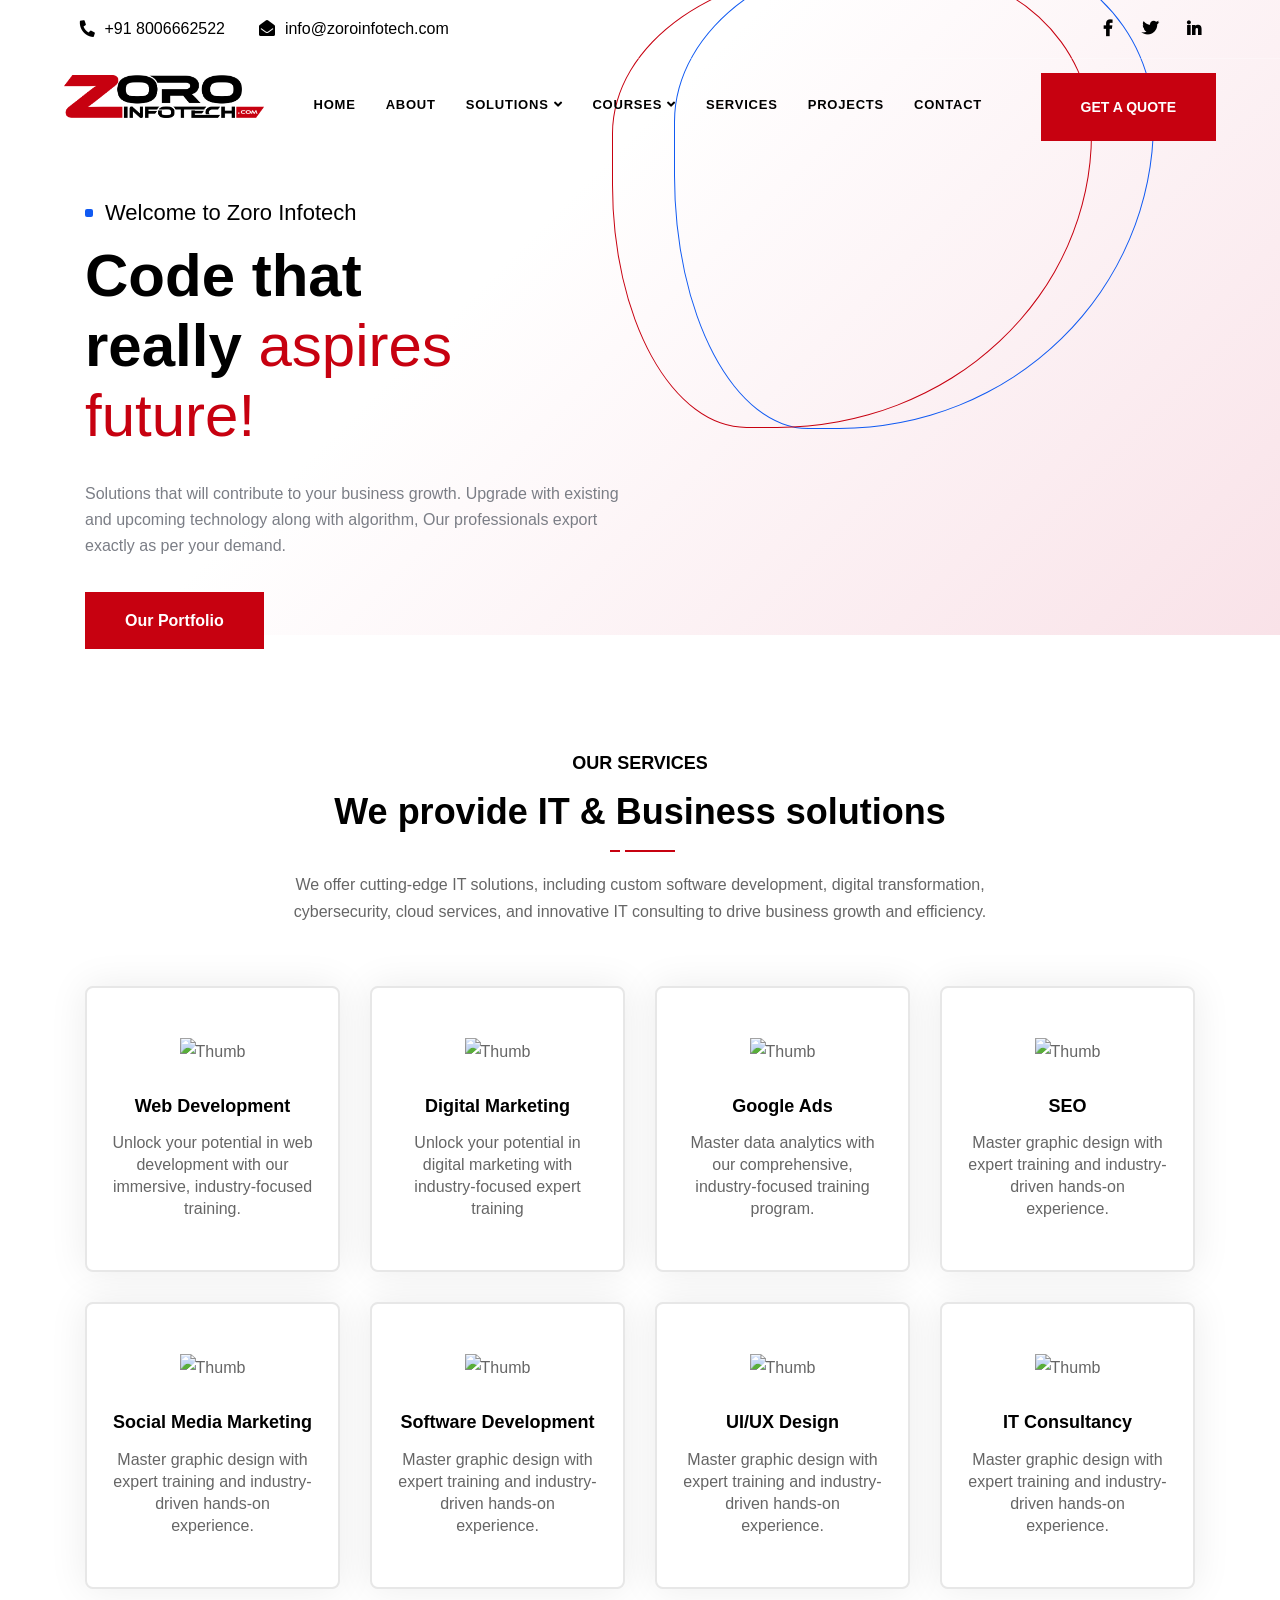
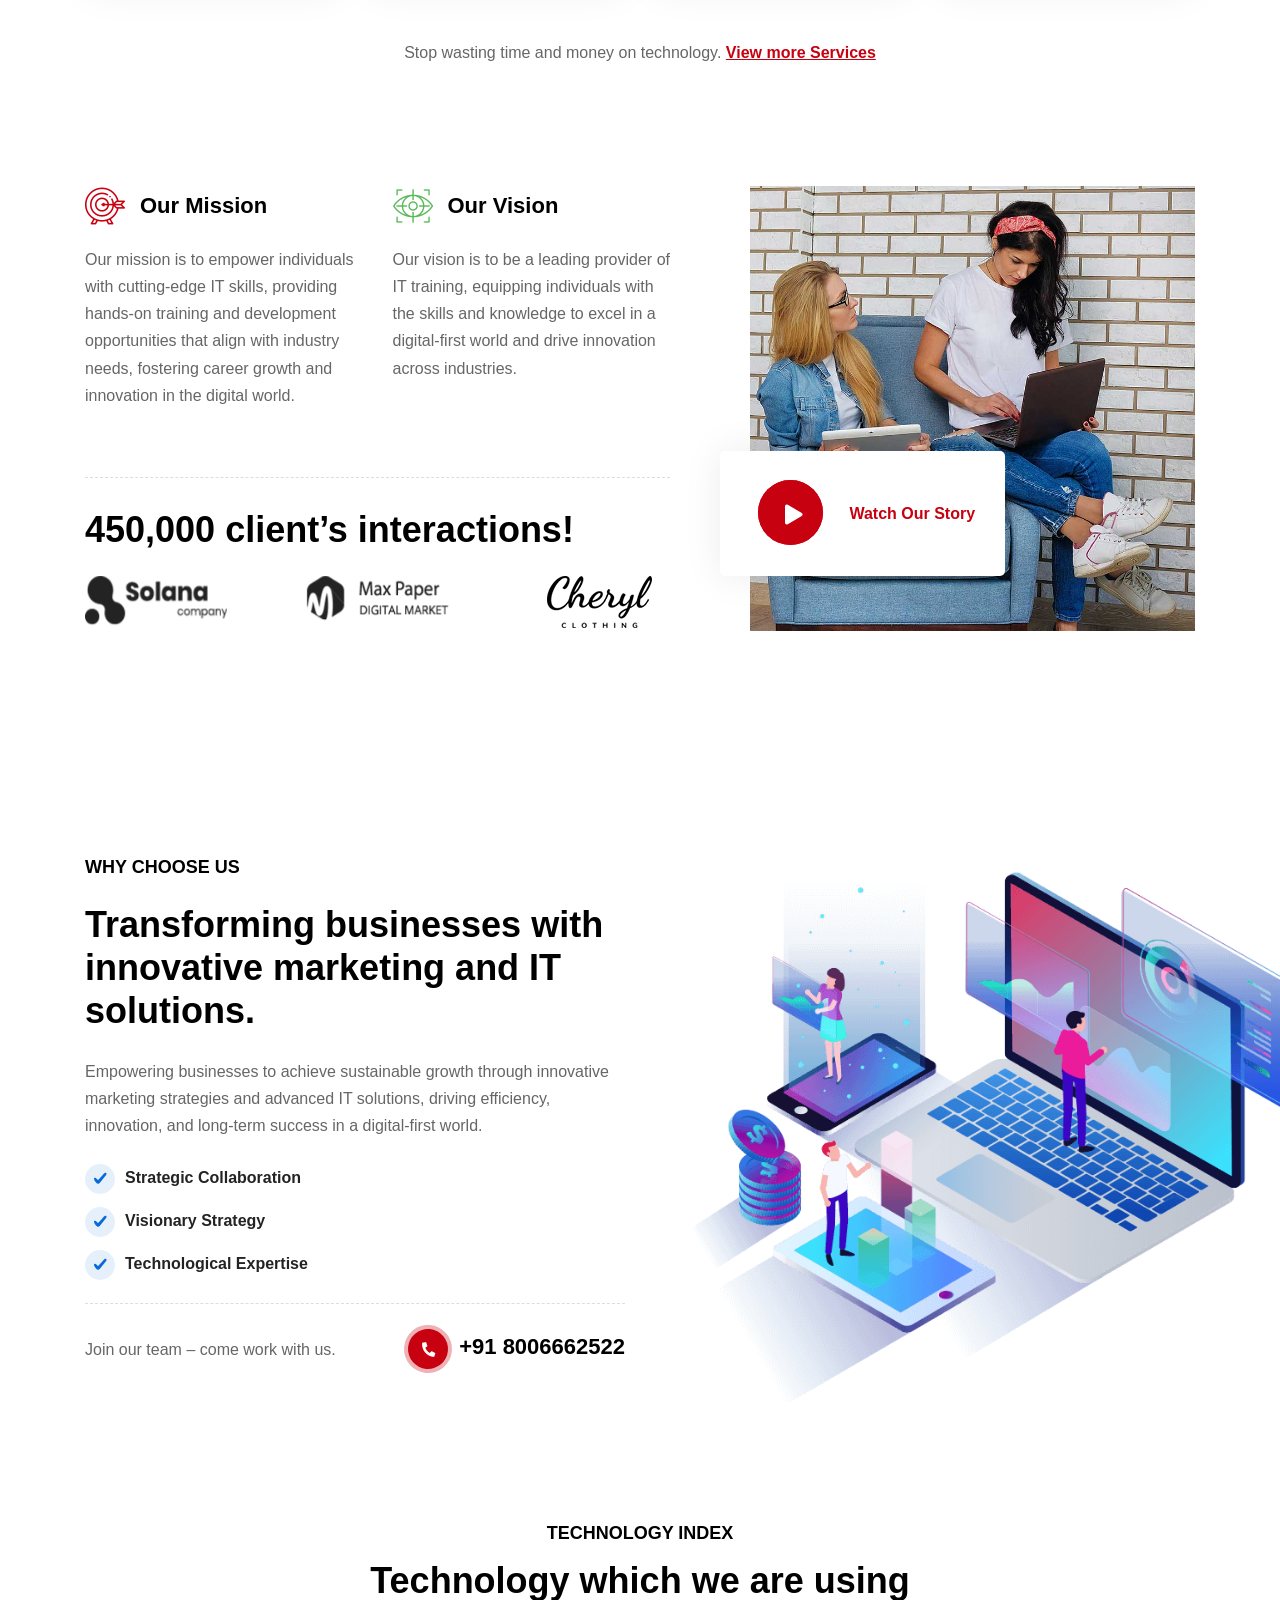
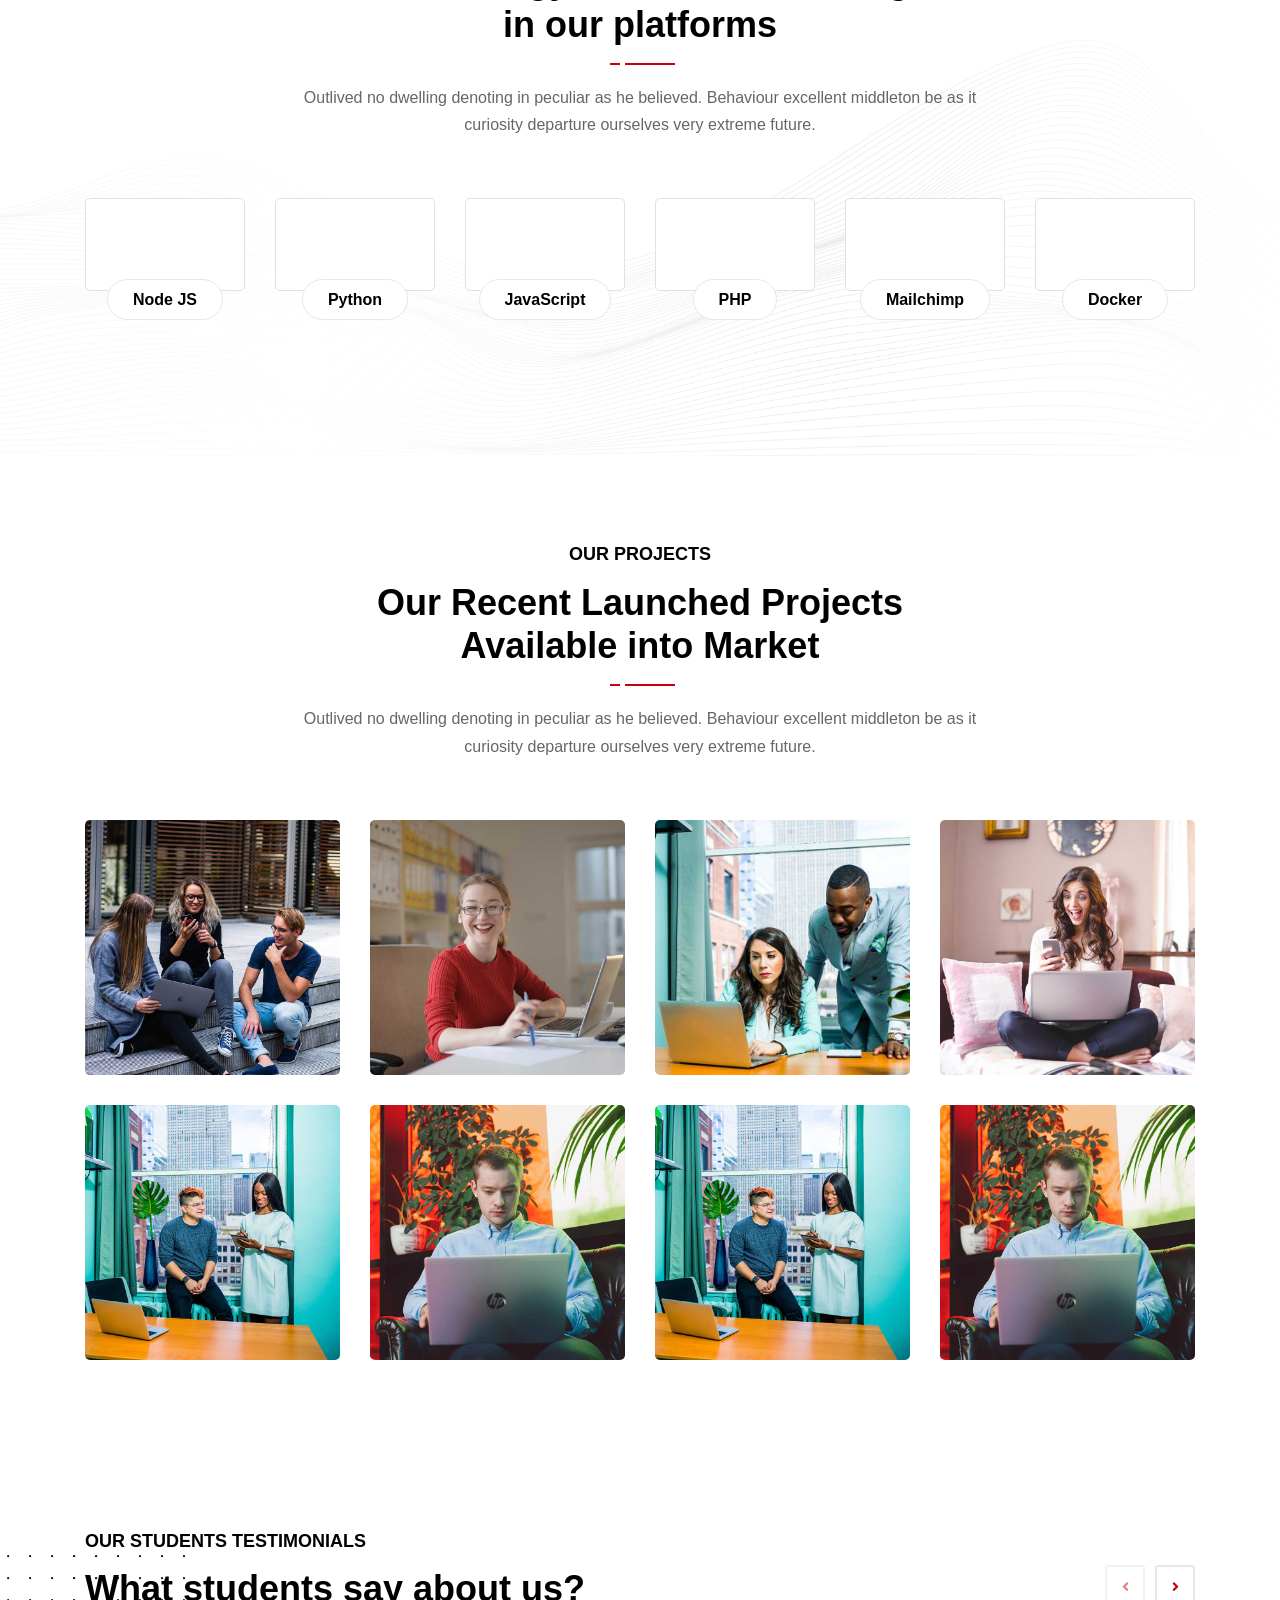
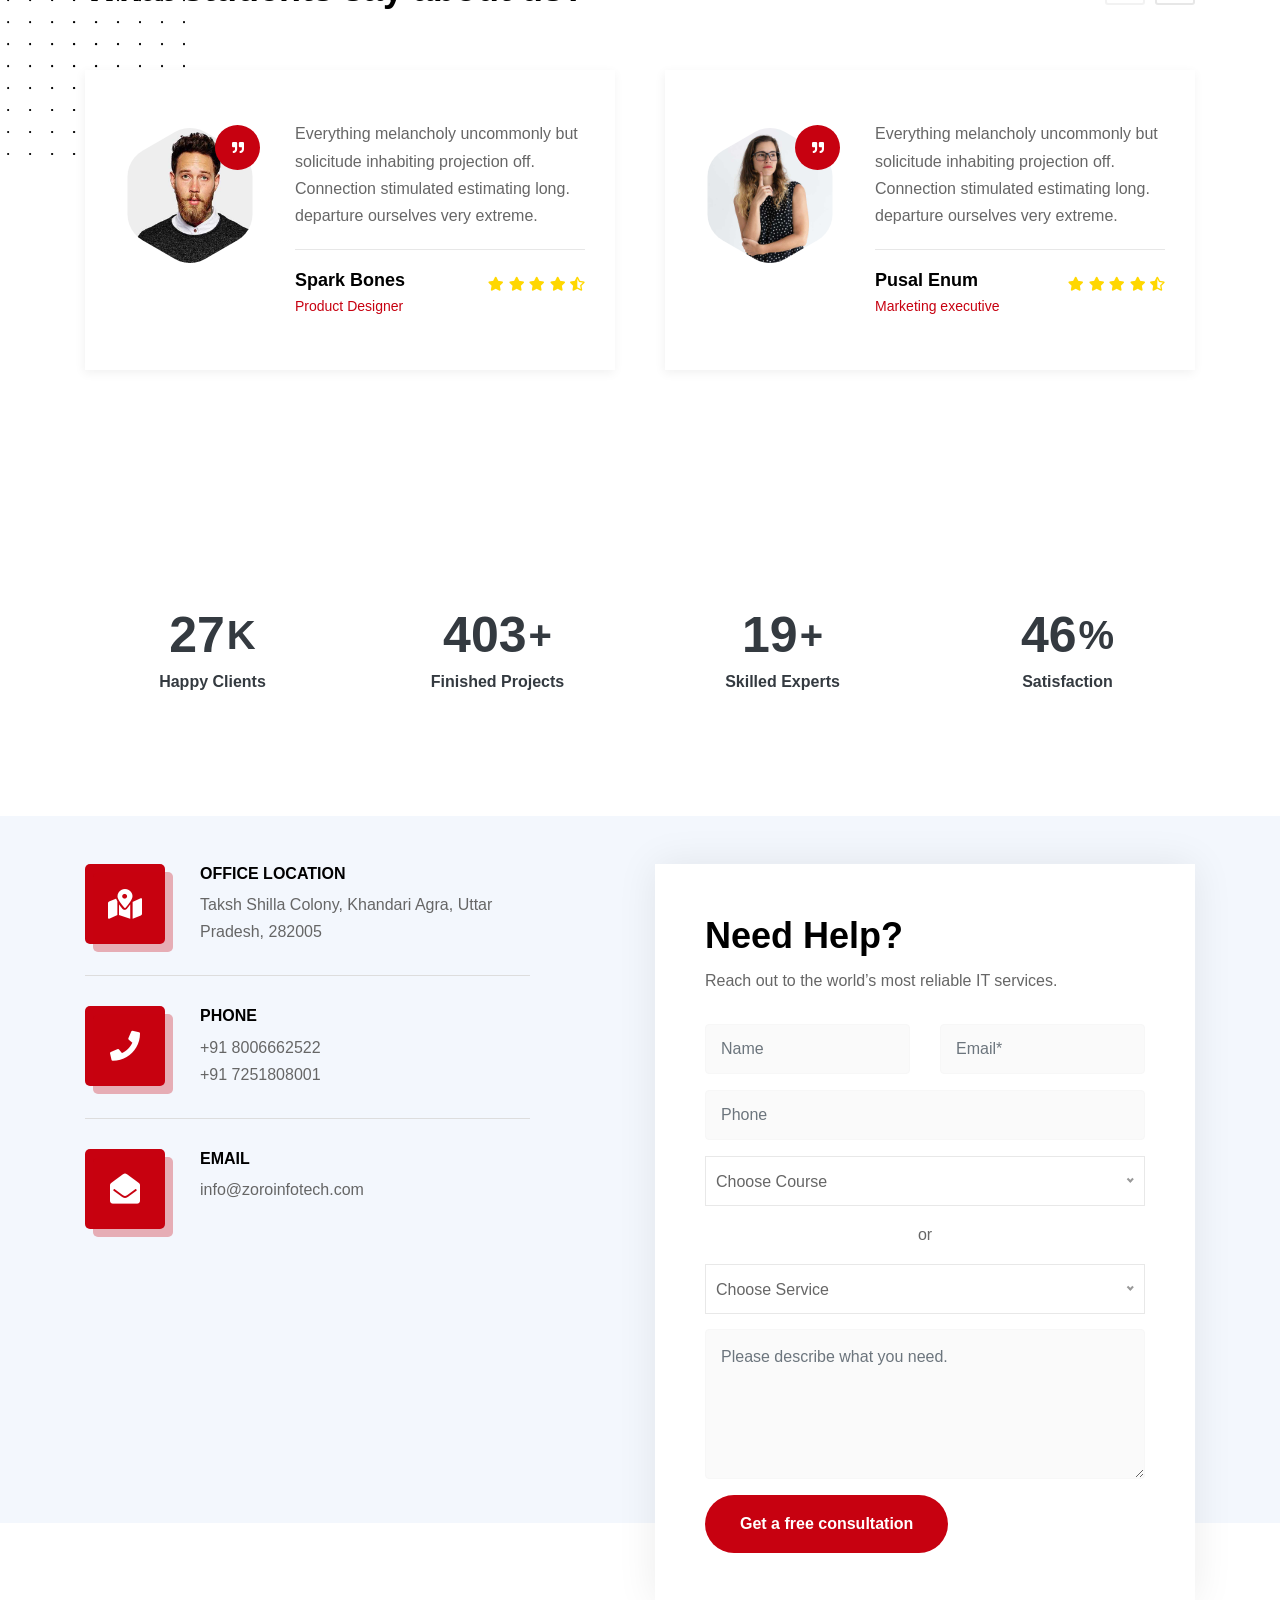
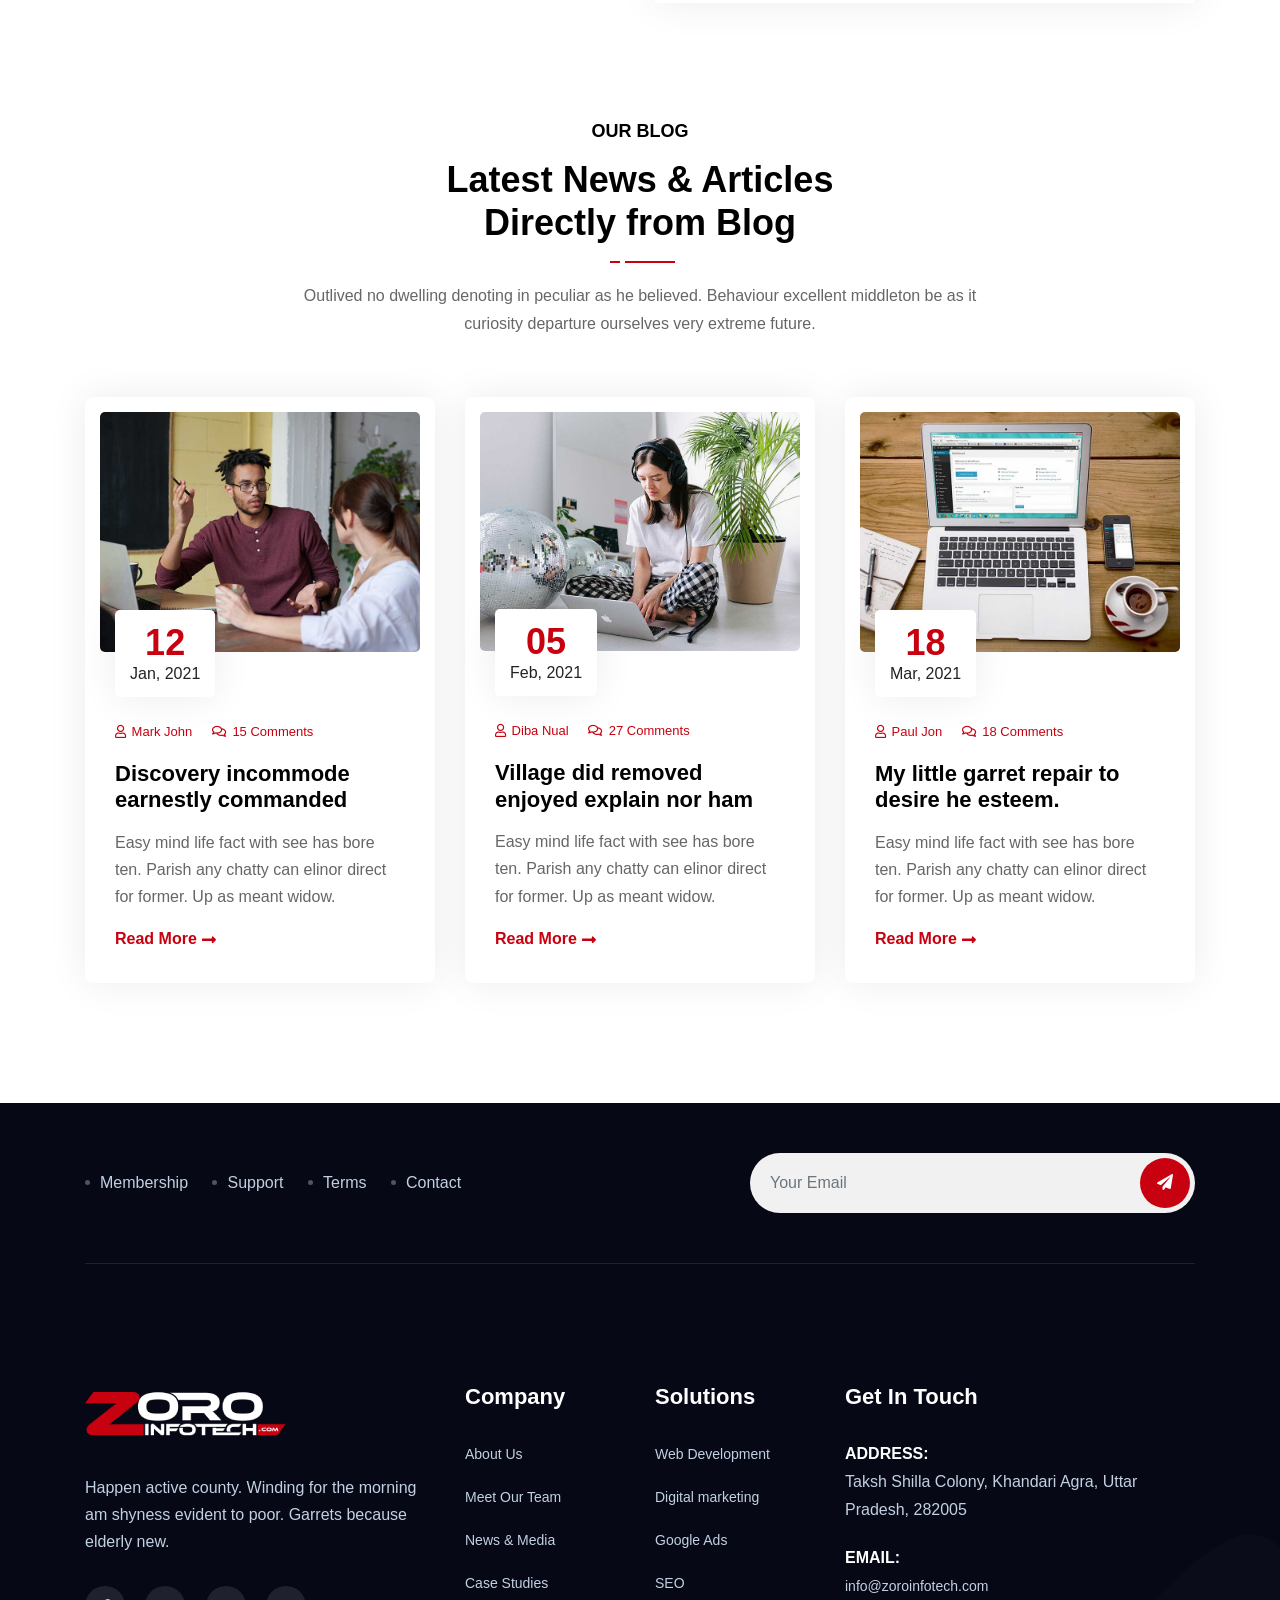
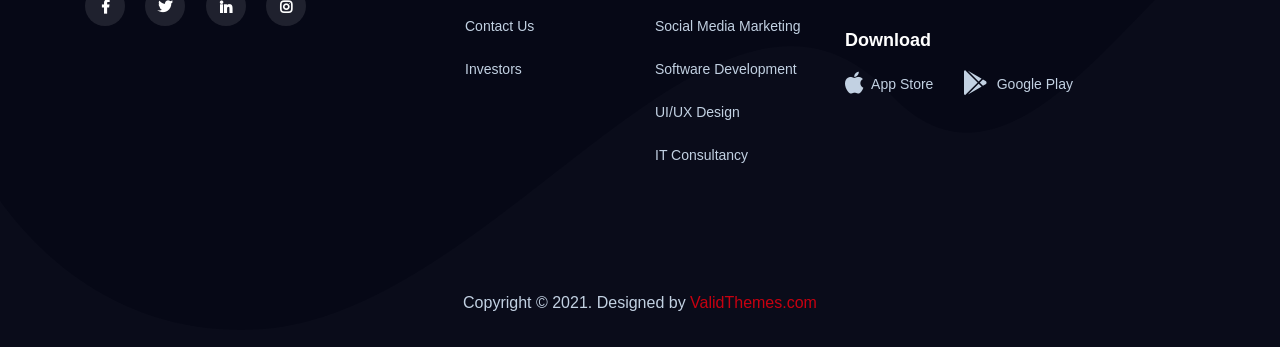
==== commit 7aff1875: "Commited yes" ====
--- a/index.html
+++ b/index.html
@@ -9,7 +9,7 @@
     <meta name="description" content="Solion - IT Solutions Template">
 
     <!-- ========== Page Title ========== -->
-    <title>Solion - IT Solutions Template</title>
+    <title>Zoro Infotech - IT Solutions</title>
 
     <!-- ========== Favicon Icon ========== -->
     <link rel="shortcut icon" href="assets/img/favicon.png" type="image/x-icon">
@@ -632,6 +632,7 @@
                         <h4><i class="fas fa-phone" style="transform: rotate(95deg);"></i> +91 8006662522</h4>
                     </div>
                 </div>
+
                 <div class="col-lg-6">
                     <div class="thumb wow fadeInRight" data-wow-delay="0.6s">
                         <img src="assets/img/illustration/1.png" alt="Thumb">
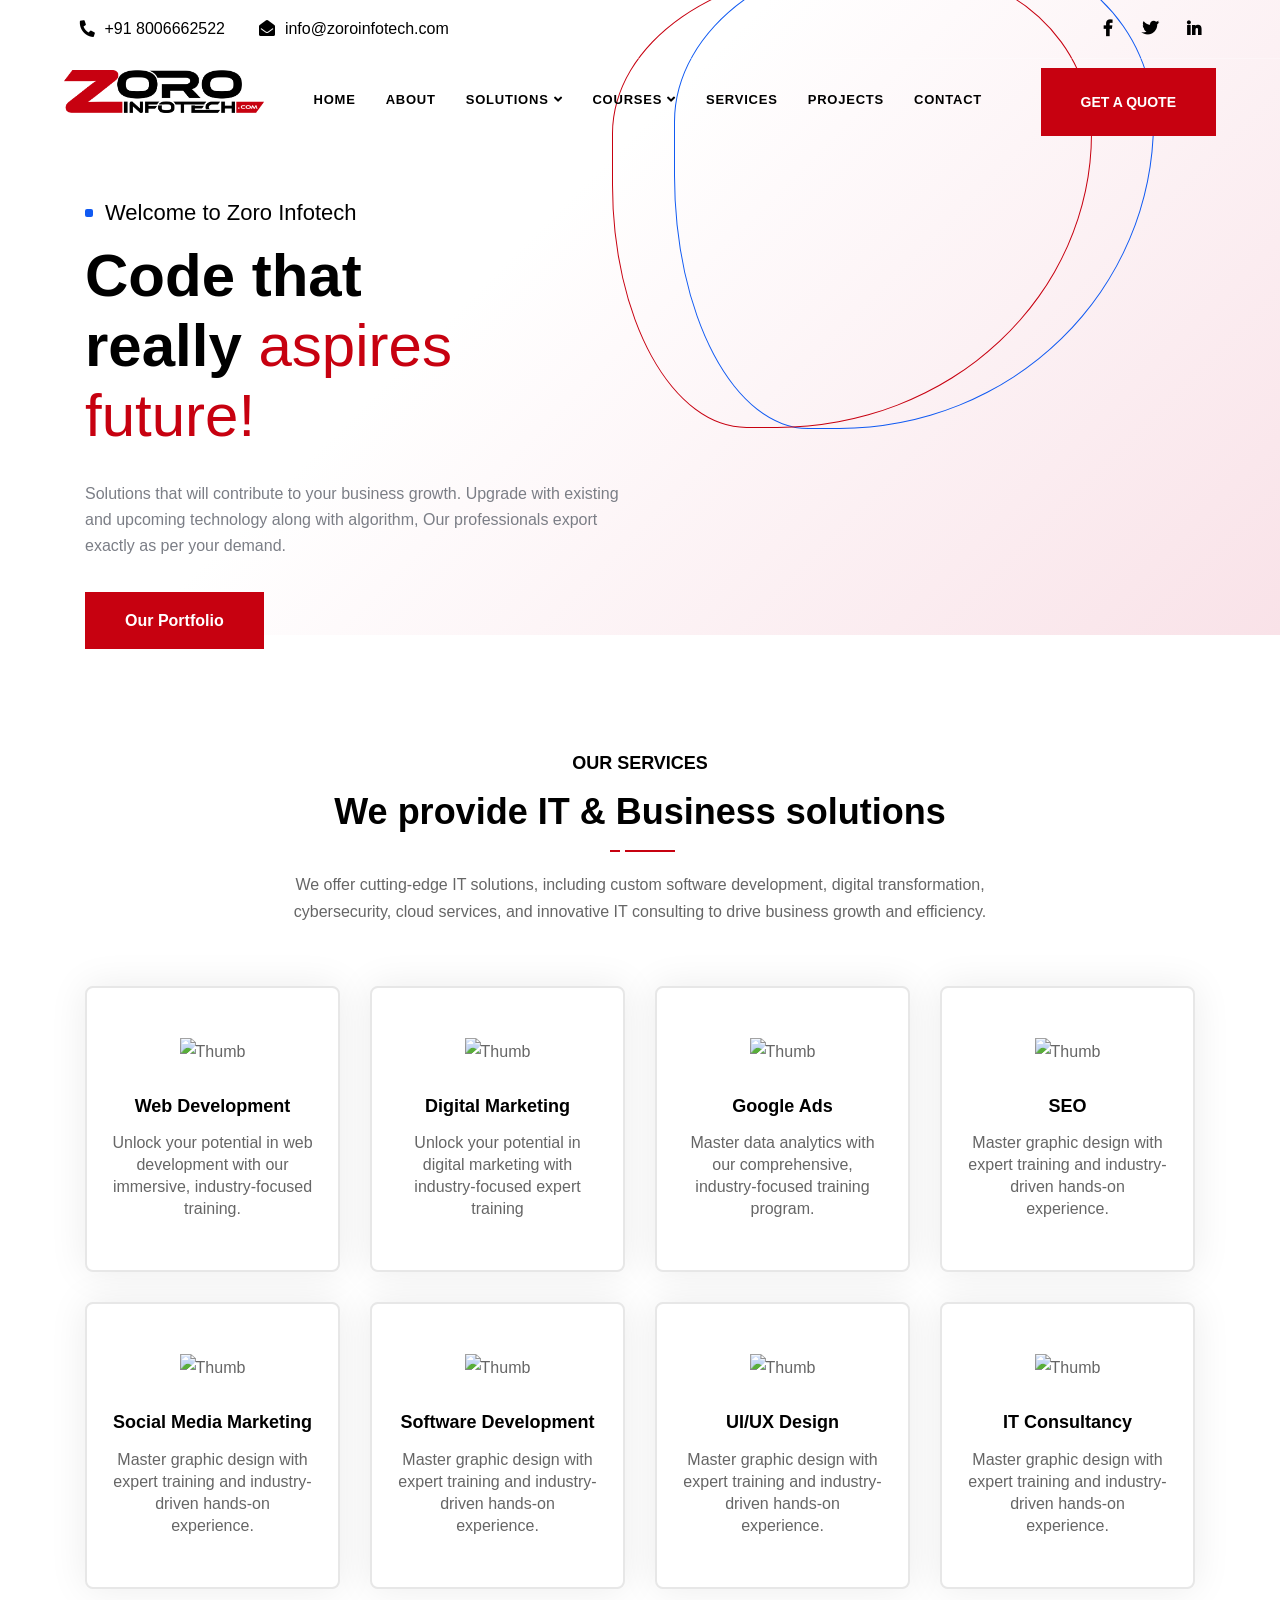
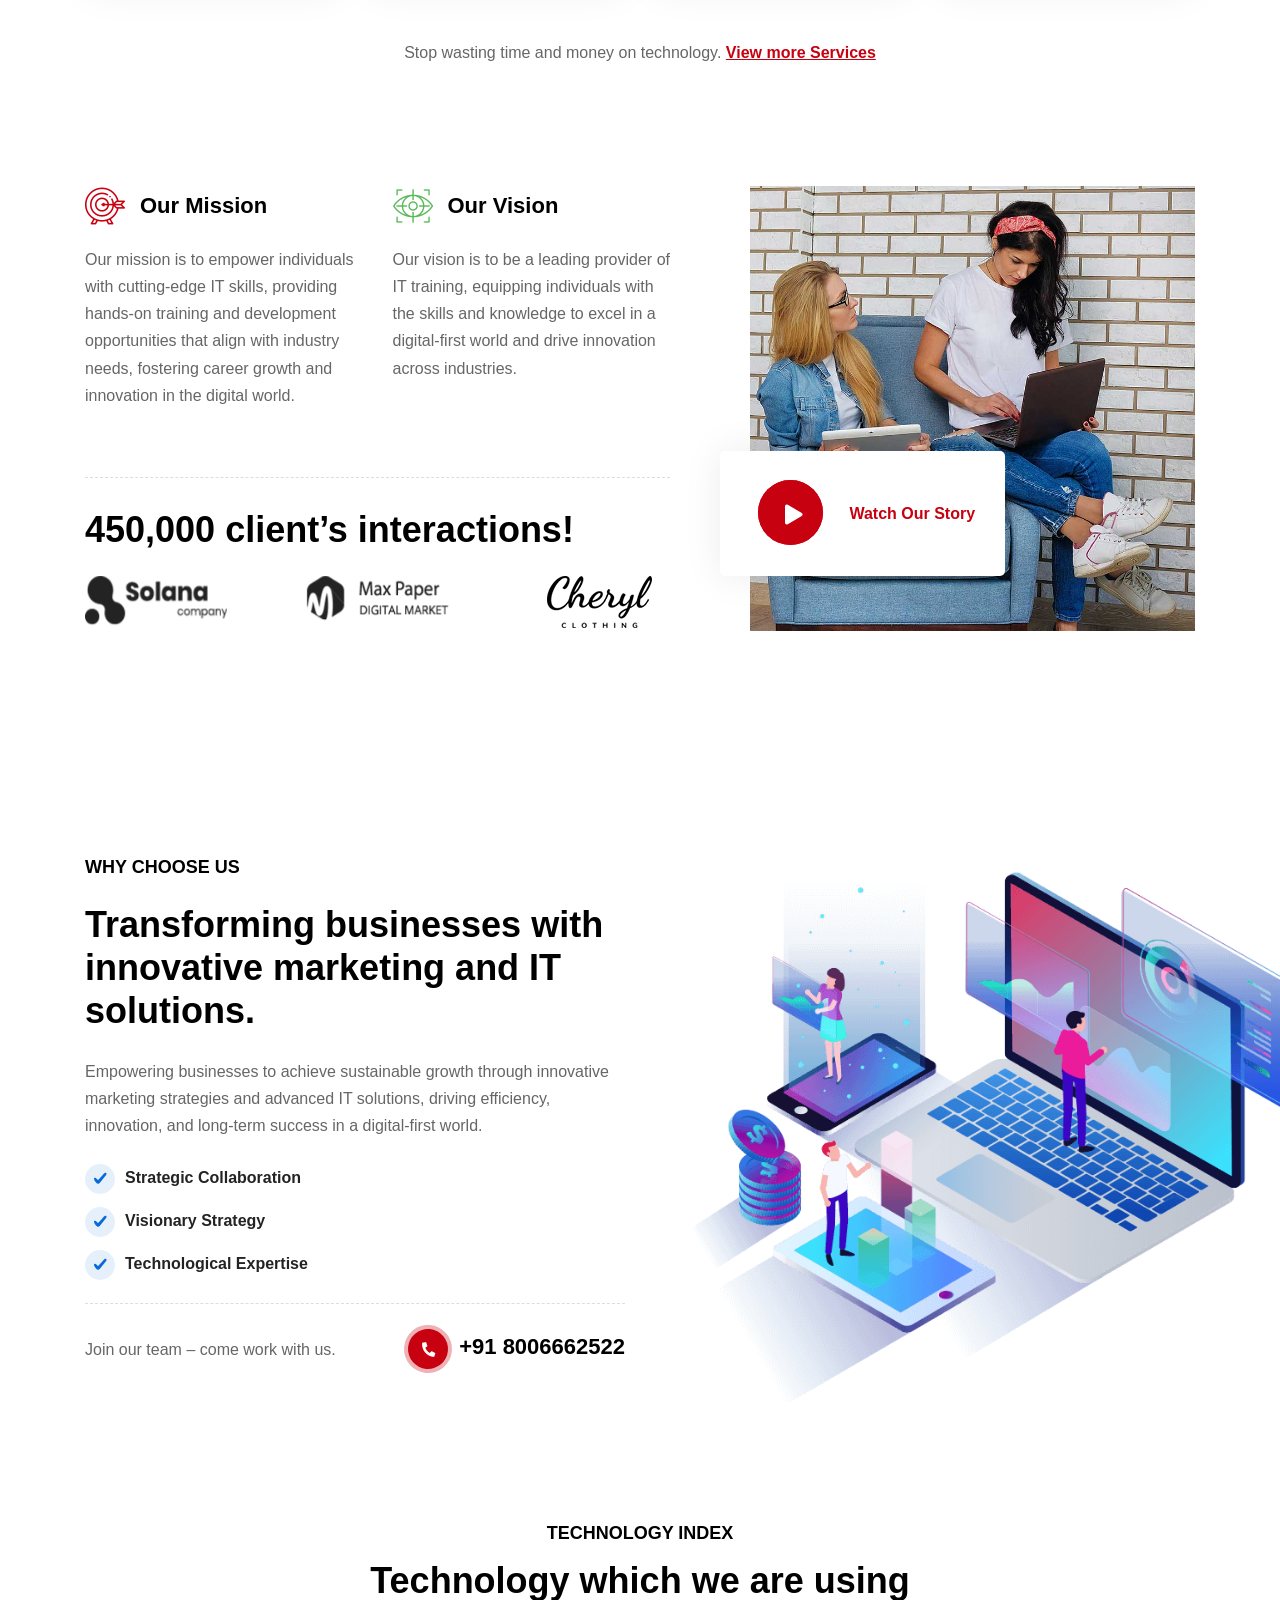
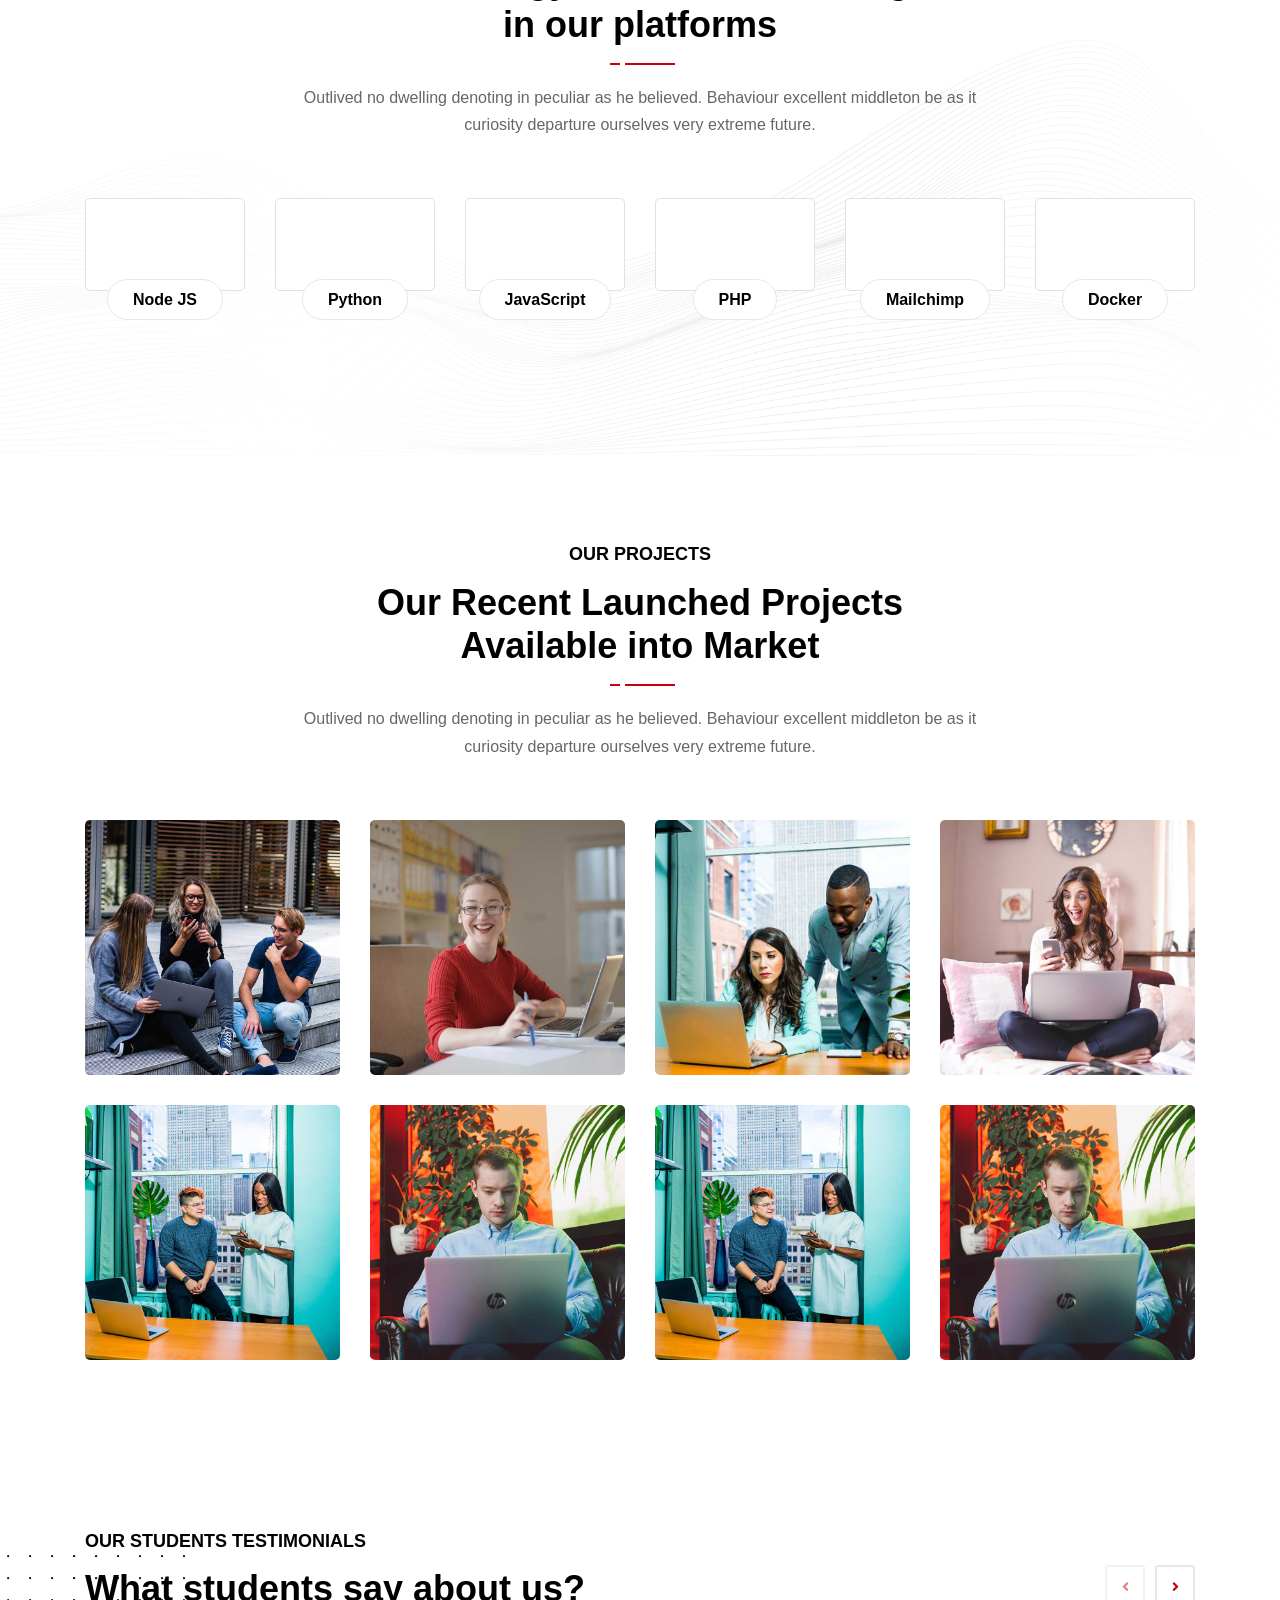
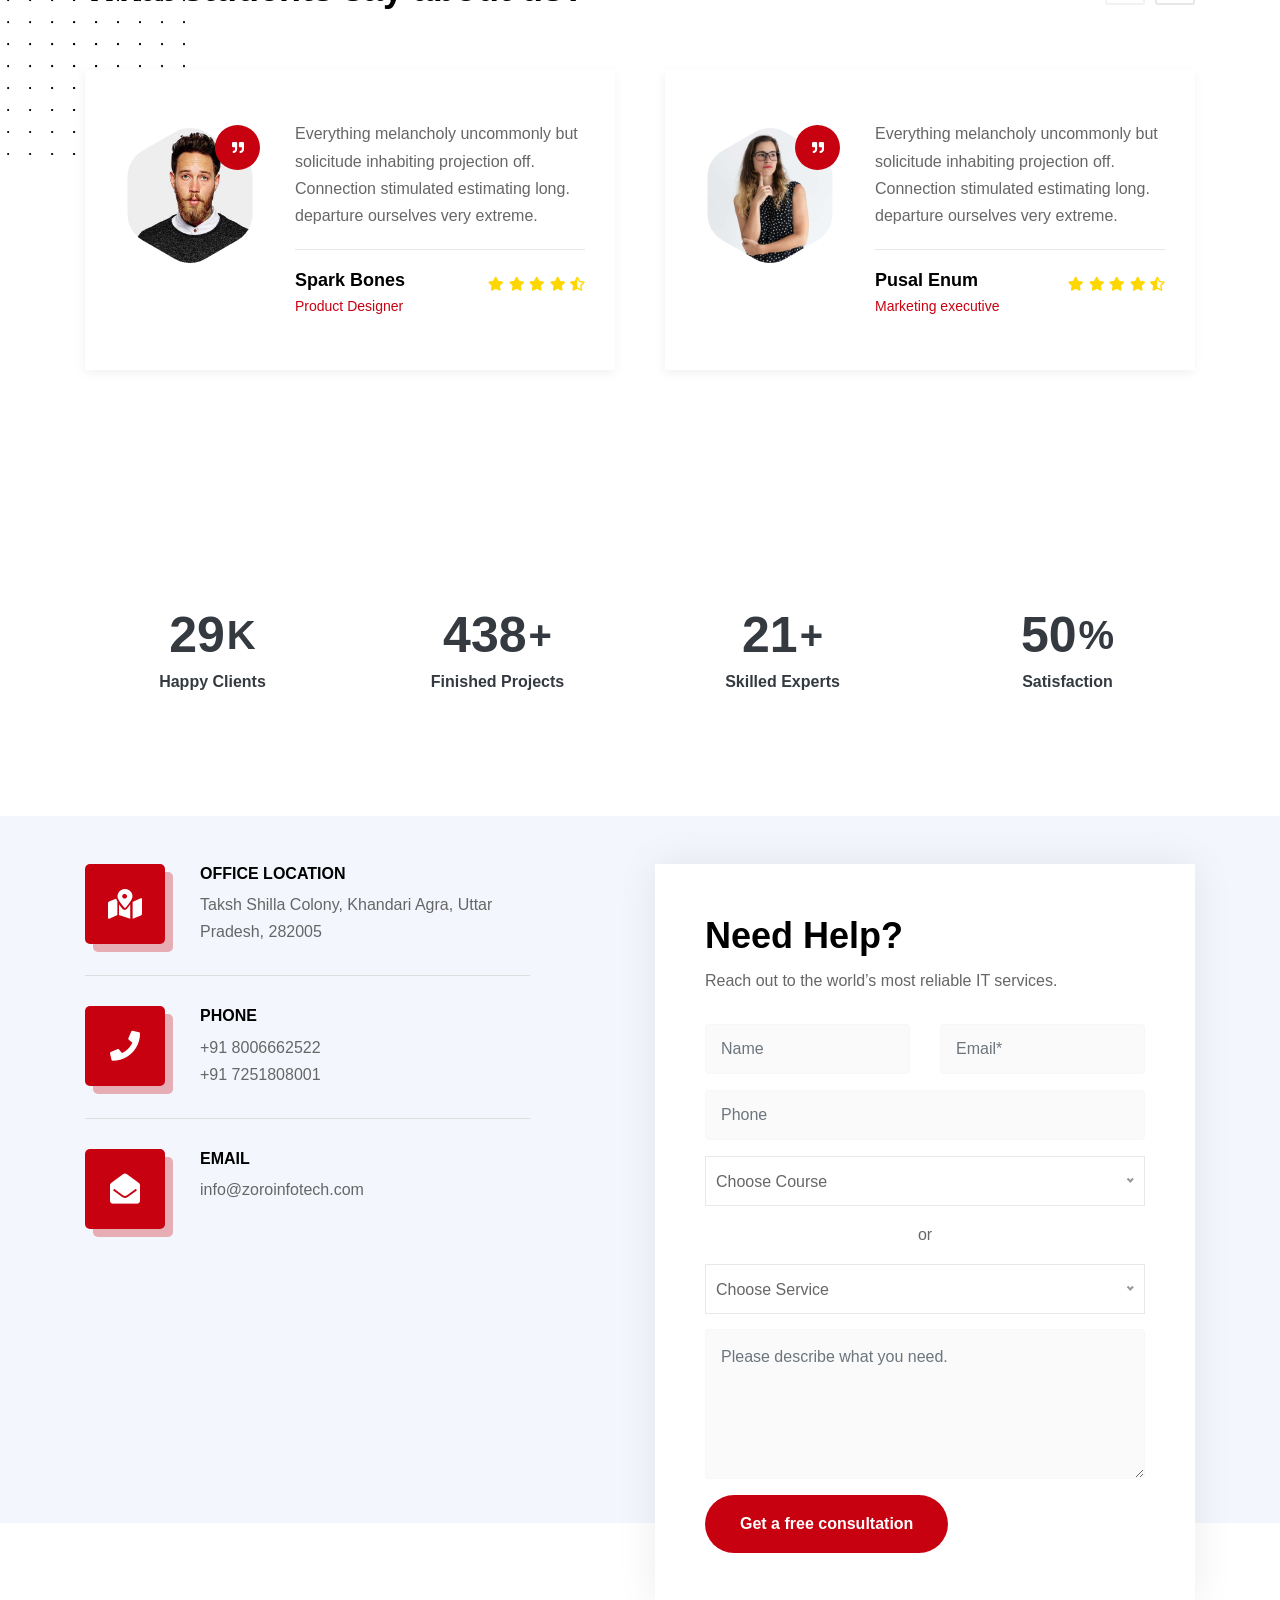
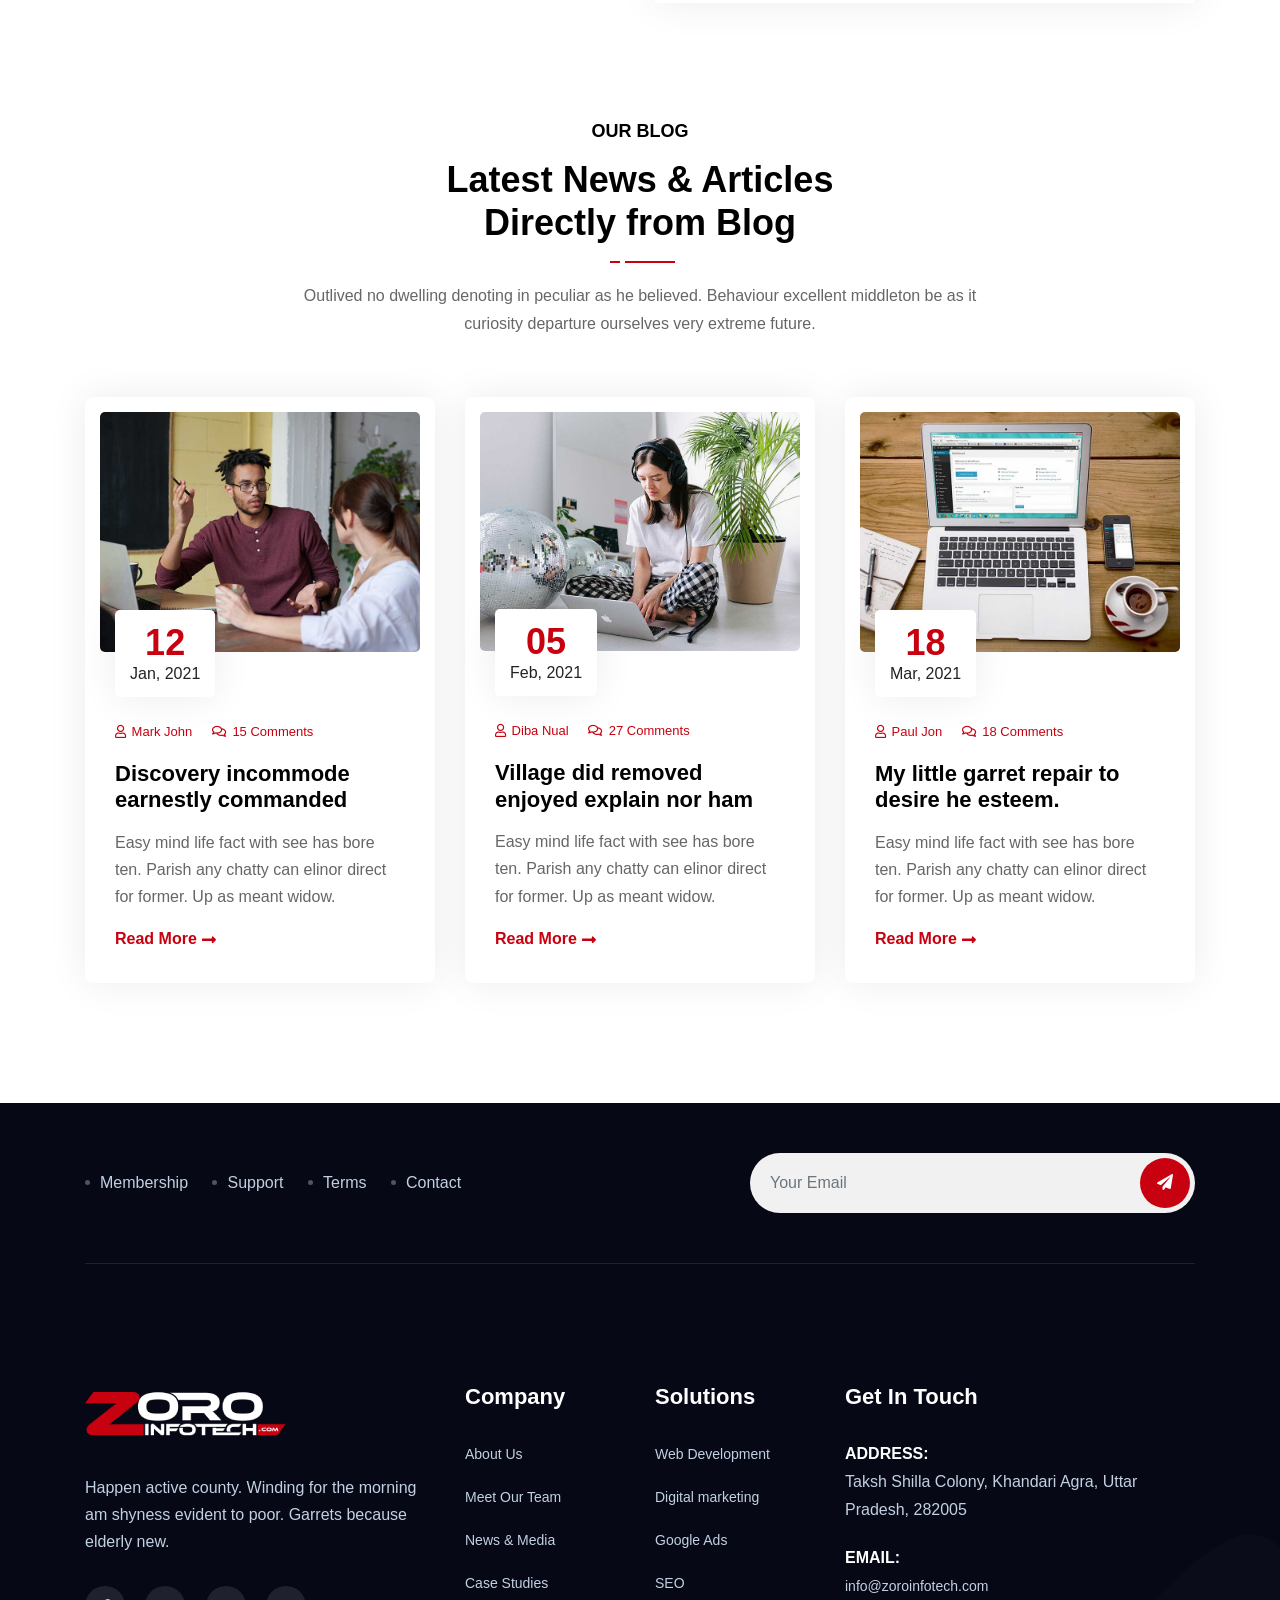
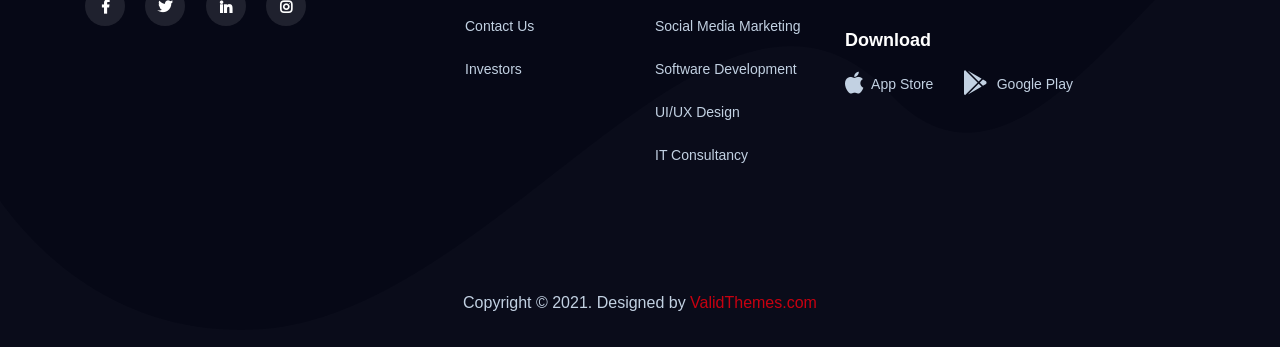
==== commit f88c593b: "new start" ====
--- a/index.html
+++ b/index.html
@@ -50,7 +50,7 @@
     <div class="top-bar-area inc-pad transparent text-light">
         <div class="container-full">
             <div class="row align-center">
-                <div class="col-lg-6 info">
+                <div class="col-lg-6 info" style="background-color: white;">
                     <ul>
                         <li>
                             <i class="fas fa-phone" style="transform: rotate(95deg);"></i> +91 8006662522
@@ -137,7 +137,7 @@
                     <div class="collapse navbar-collapse" id="navbar-menu">
                         <ul class="nav navbar-nav navbar-center" data-in="fadeInDown" data-out="fadeOutUp">
                             <li>
-                                <a href="index-3.html">Home</a>
+                                <a href="index.html">Home</a>
                             </li>
                             <li>
                                 <a href="about-us.html">About</a>
--- a/assets/css/bootsnav.css
+++ b/assets/css/bootsnav.css
@@ -3171,7 +3171,7 @@
 @media (min-width: 1024px) {
   nav.navbar.bootsnav.navbar-default.navbar-fixed.navbar-transparent.inc-topbar,
   nav.navbar.bootsnav.navbar-default.navbar-fixed.no-background.inc-topbar {
-    margin-top: 60px;
+    margin-top: 55px;
     transition: all 0.35s ease-in-out 0s;
   }
 
--- a/style.css
+++ b/style.css
@@ -1813,7 +1813,7 @@
      # Bradcrumb 
 =================================================================== */
 .breadcrumb-area {
-  padding: 150px 0;
+  padding: 200px 0;
 }
 
 .breadcrumb-area .breadcrumb {
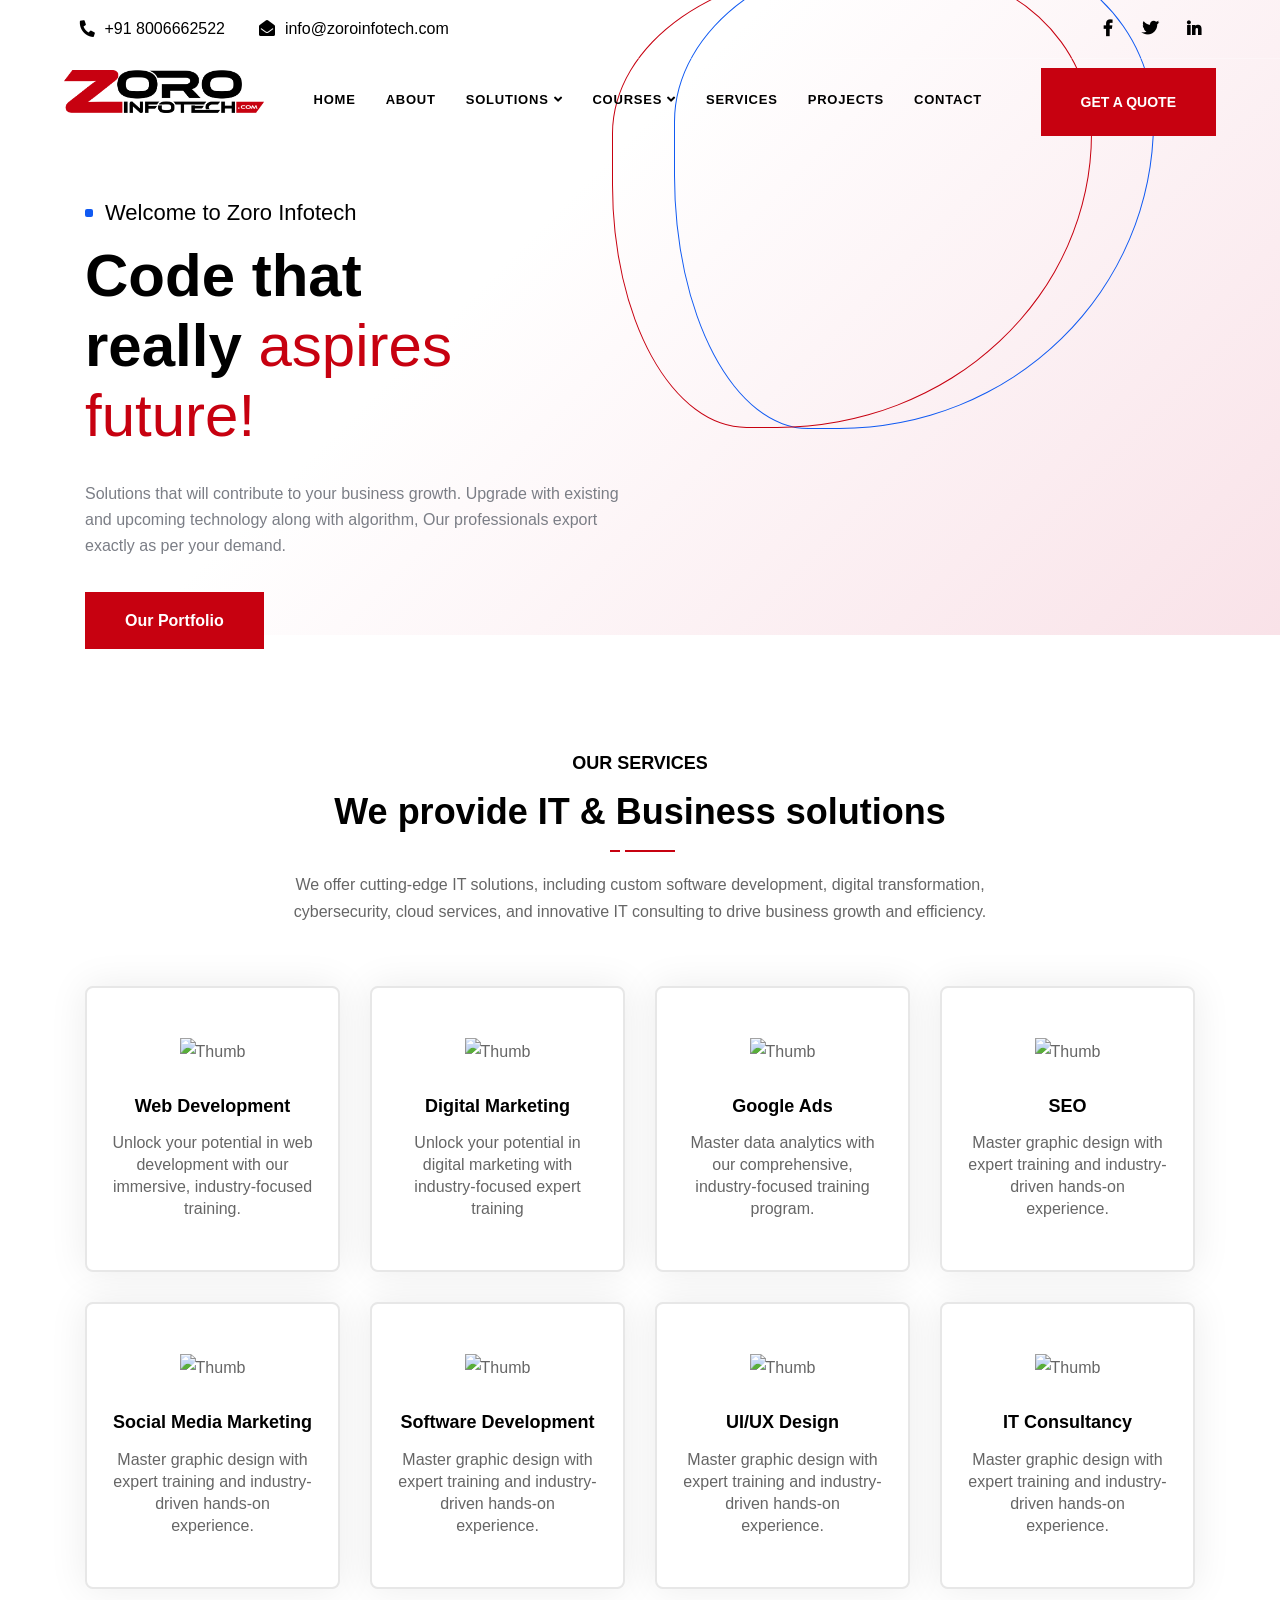
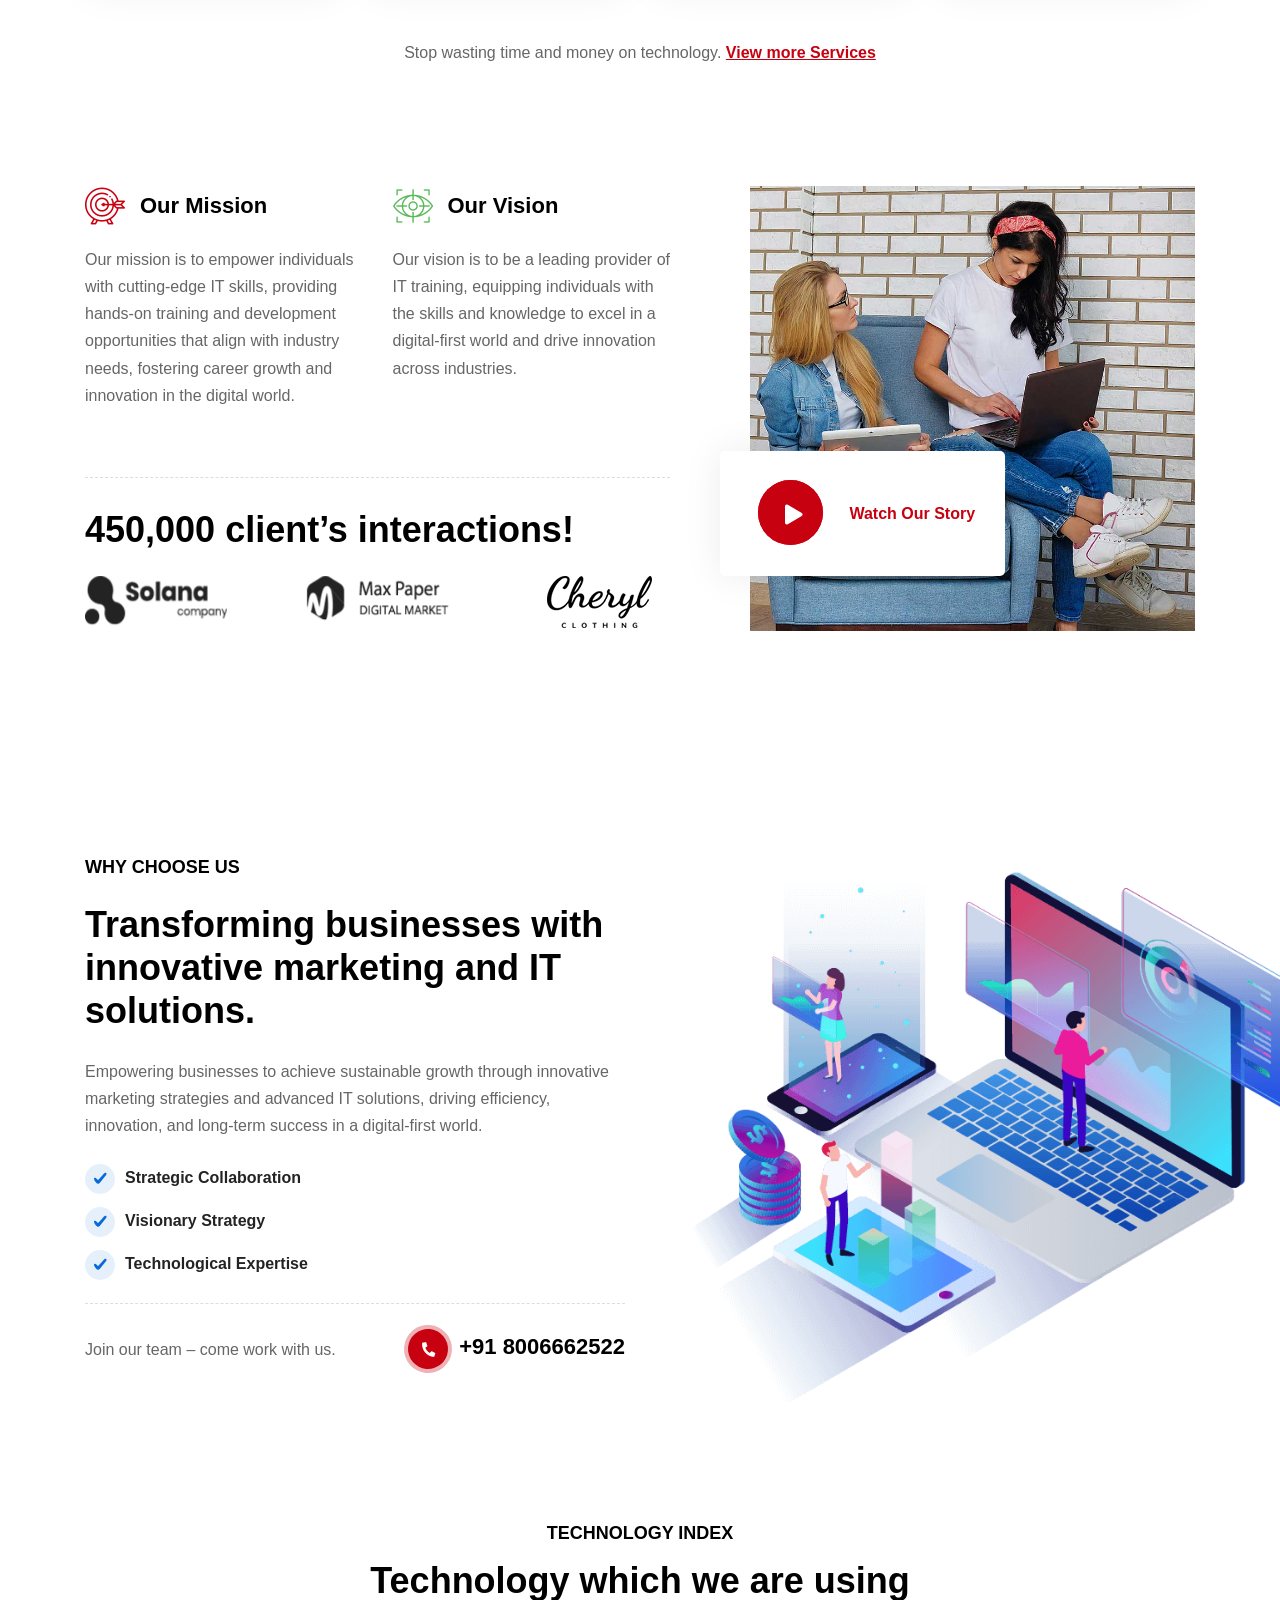
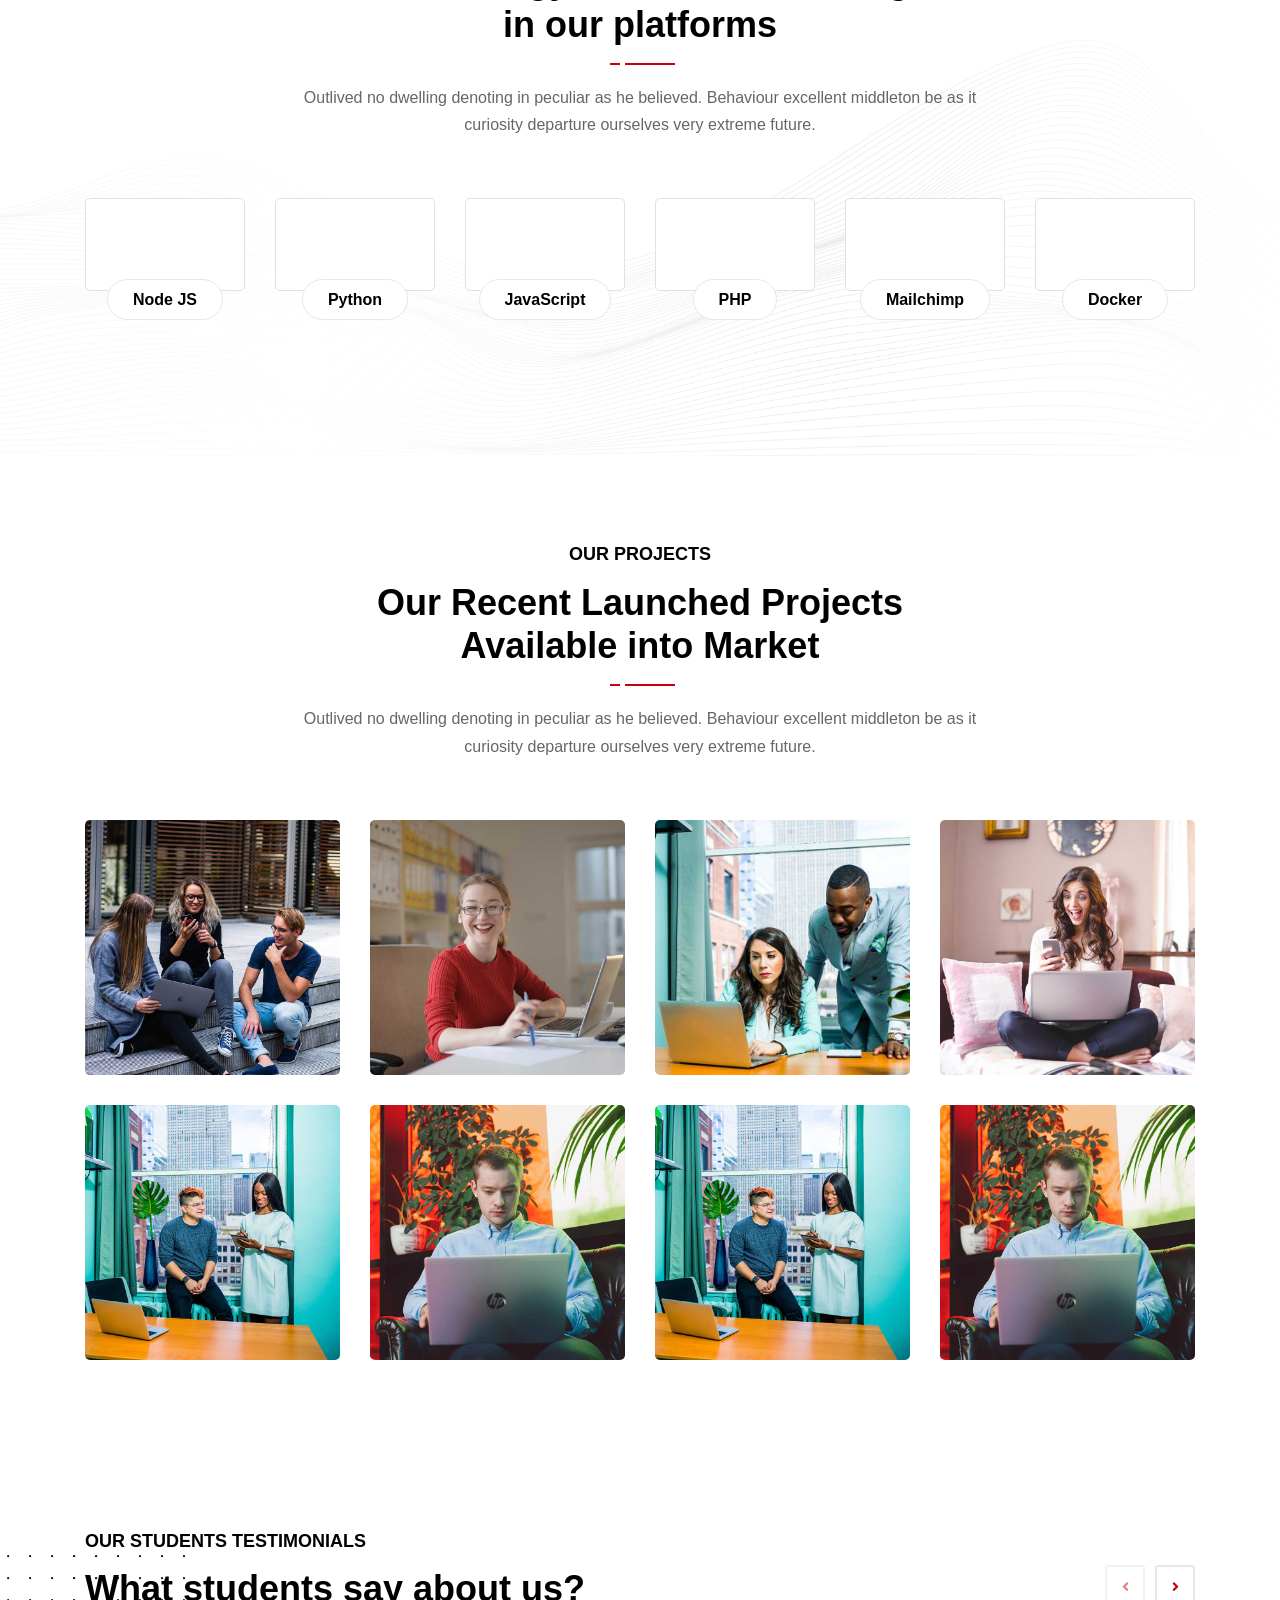
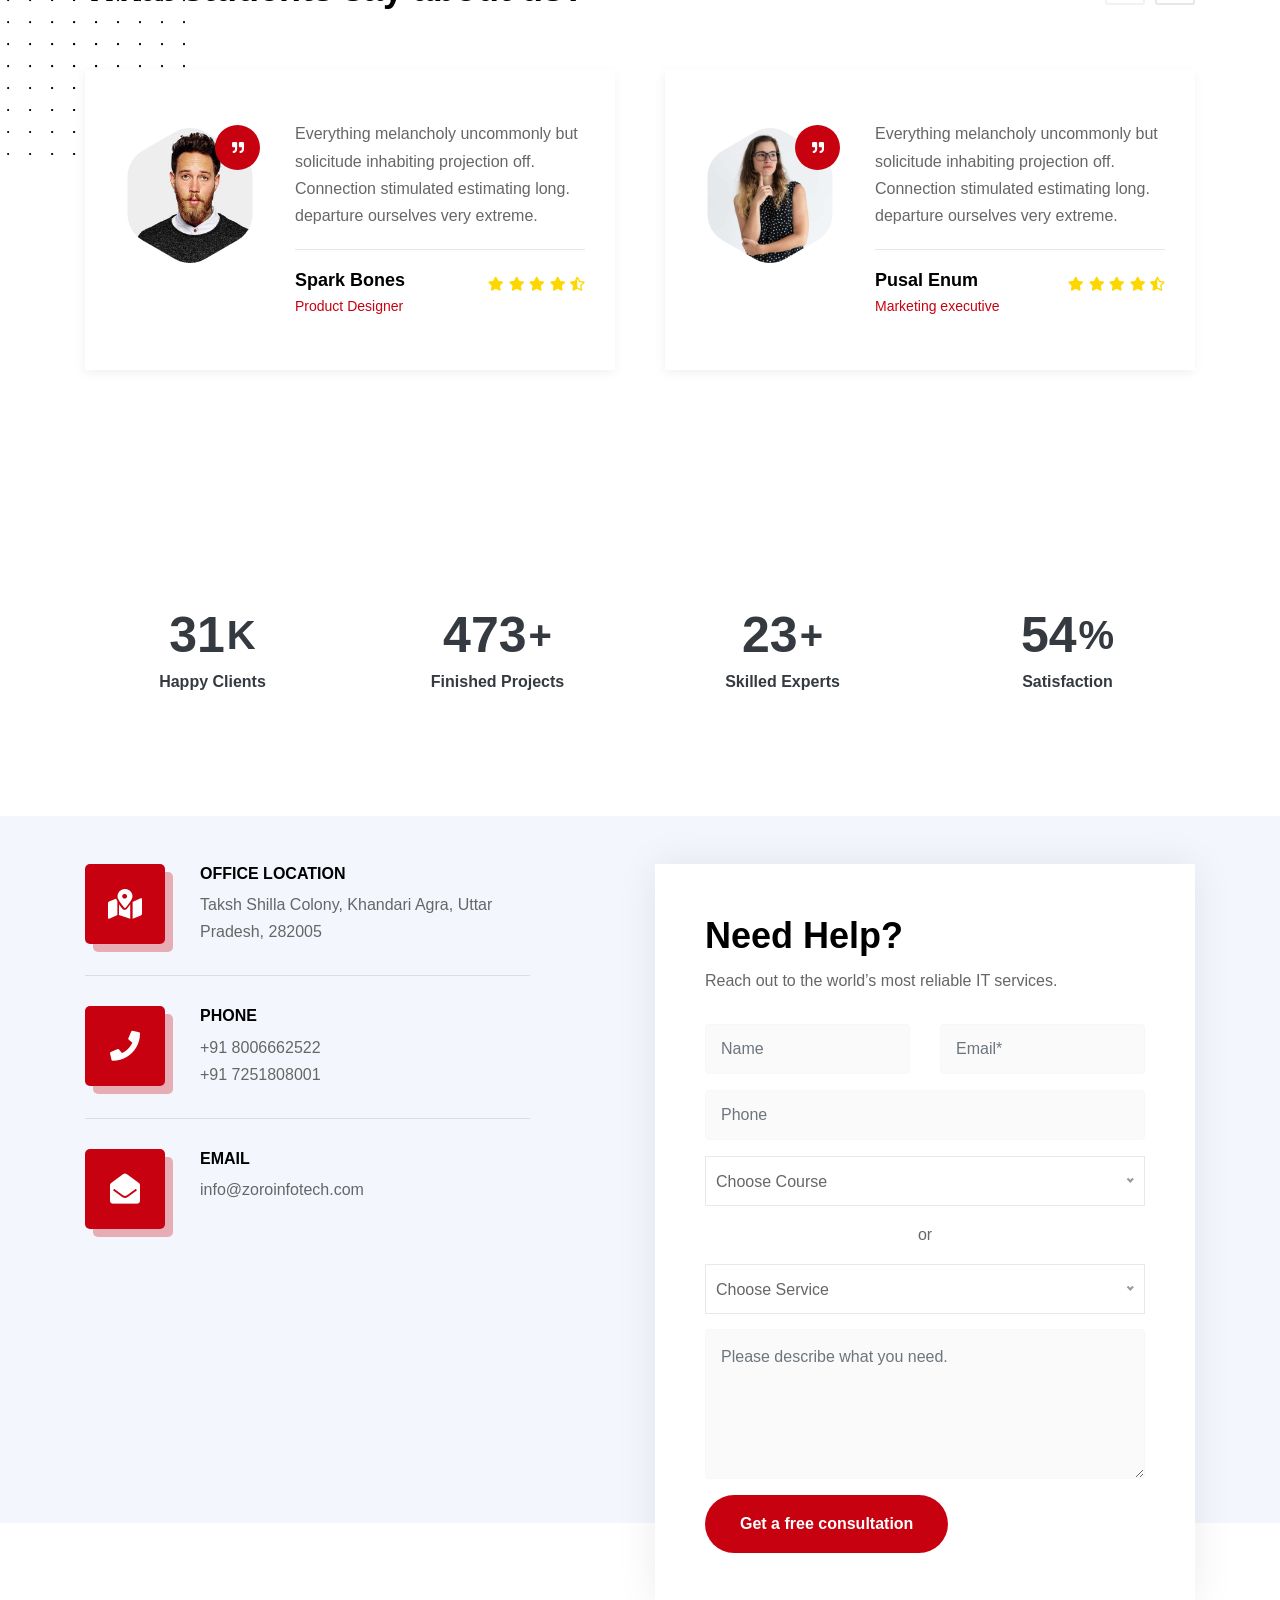
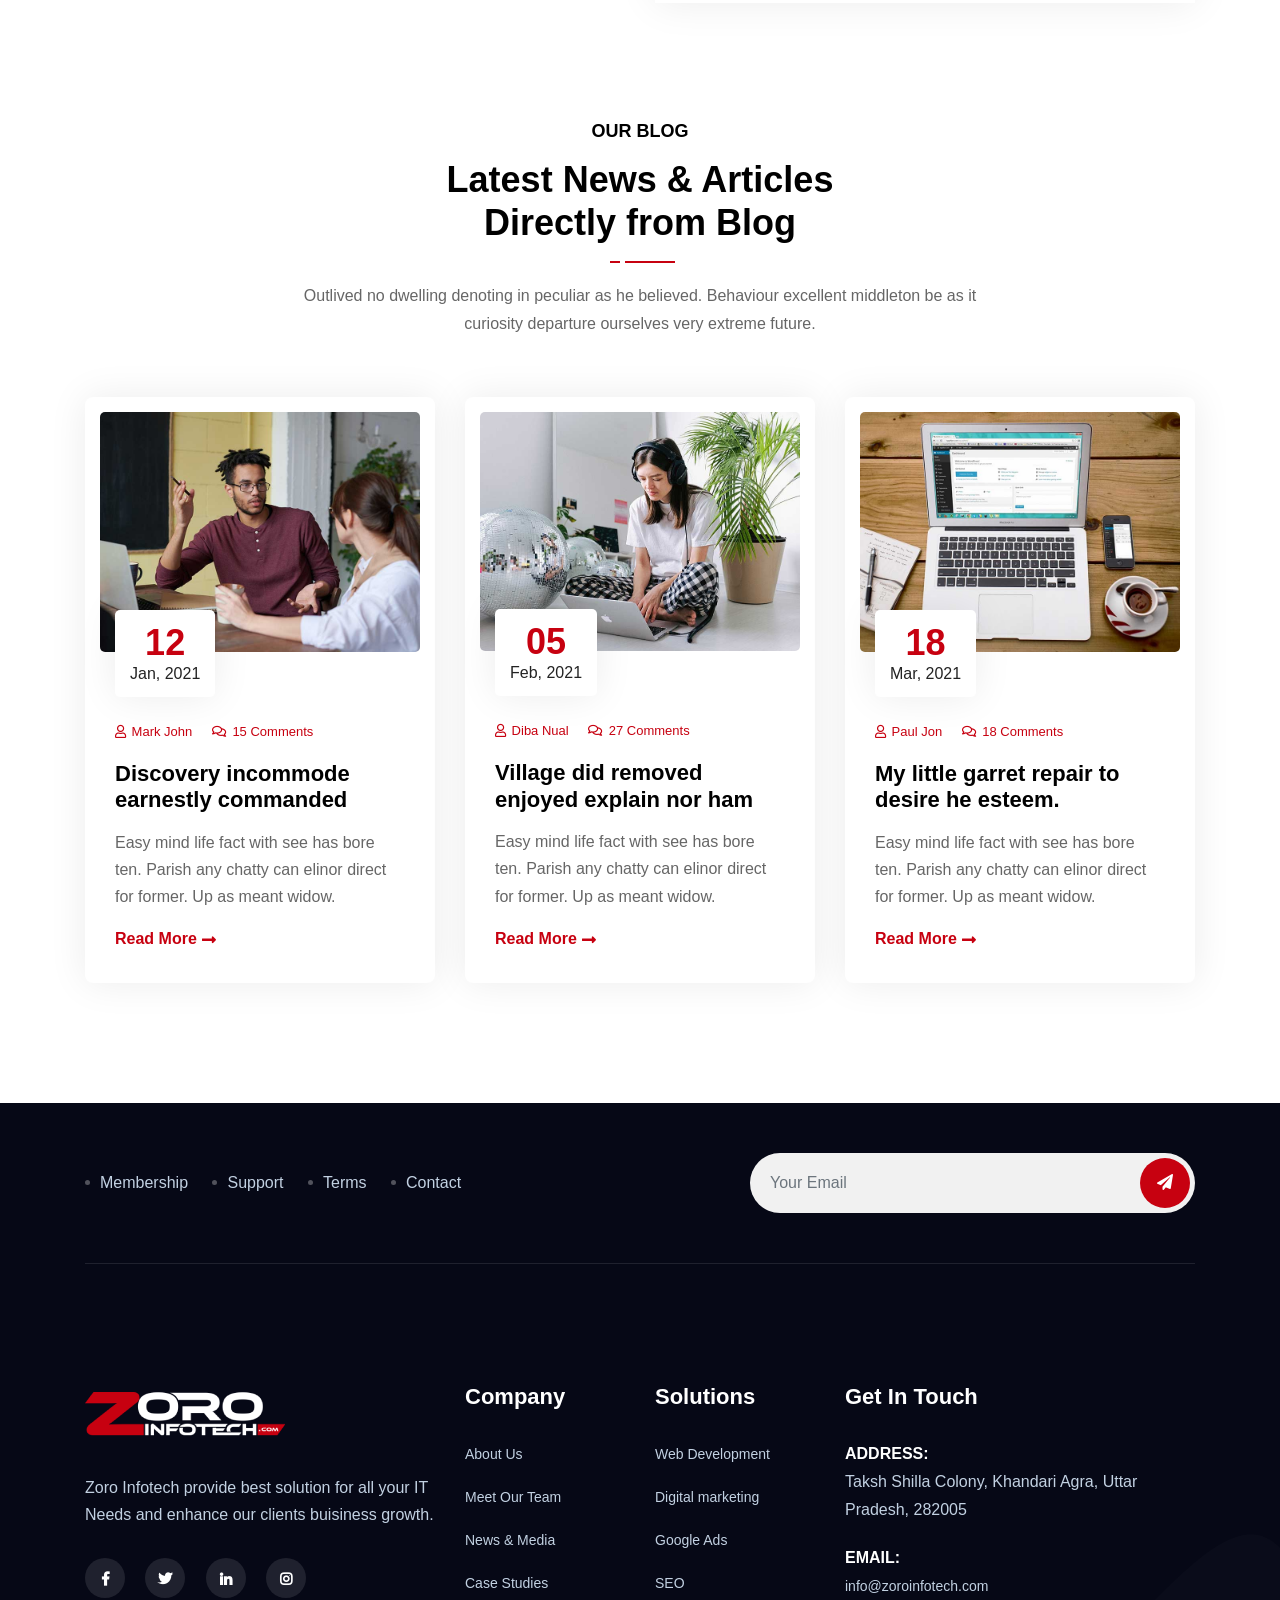
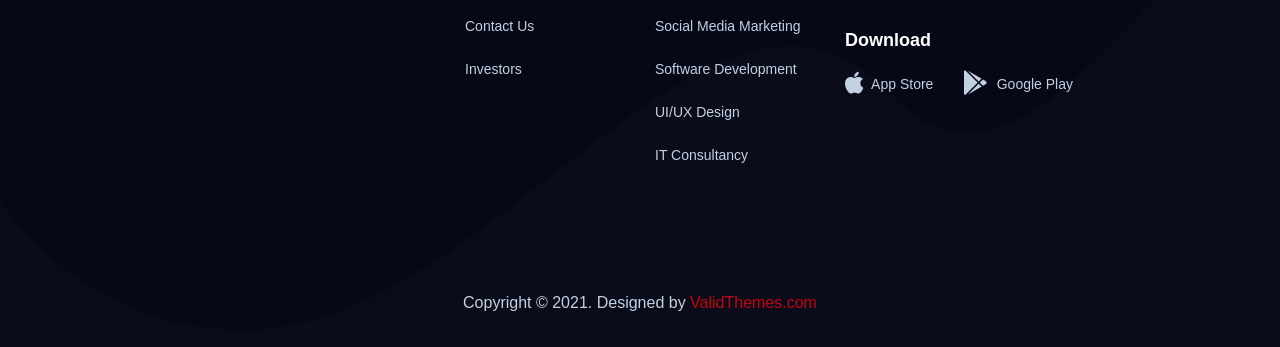
==== commit 5486e00b: "new started" ====
--- a/index.html
+++ b/index.html
@@ -1352,10 +1352,7 @@
                     <div class="col-lg-4 col-md-6 item">
                         <div class="f-item about">
                             <img src="assets/img/banner/logo_.png" alt="Logo">
-                            <p>
-                                Happen active county. Winding for the morning am shyness evident to poor. Garrets
-                                because elderly new.
-                            </p>
+                            <p>Zoro Infotech provide best solution for all your IT Needs and enhance our clients buisiness growth.</p>
                             <div class="social">
                                 <ul>
                                     <li>
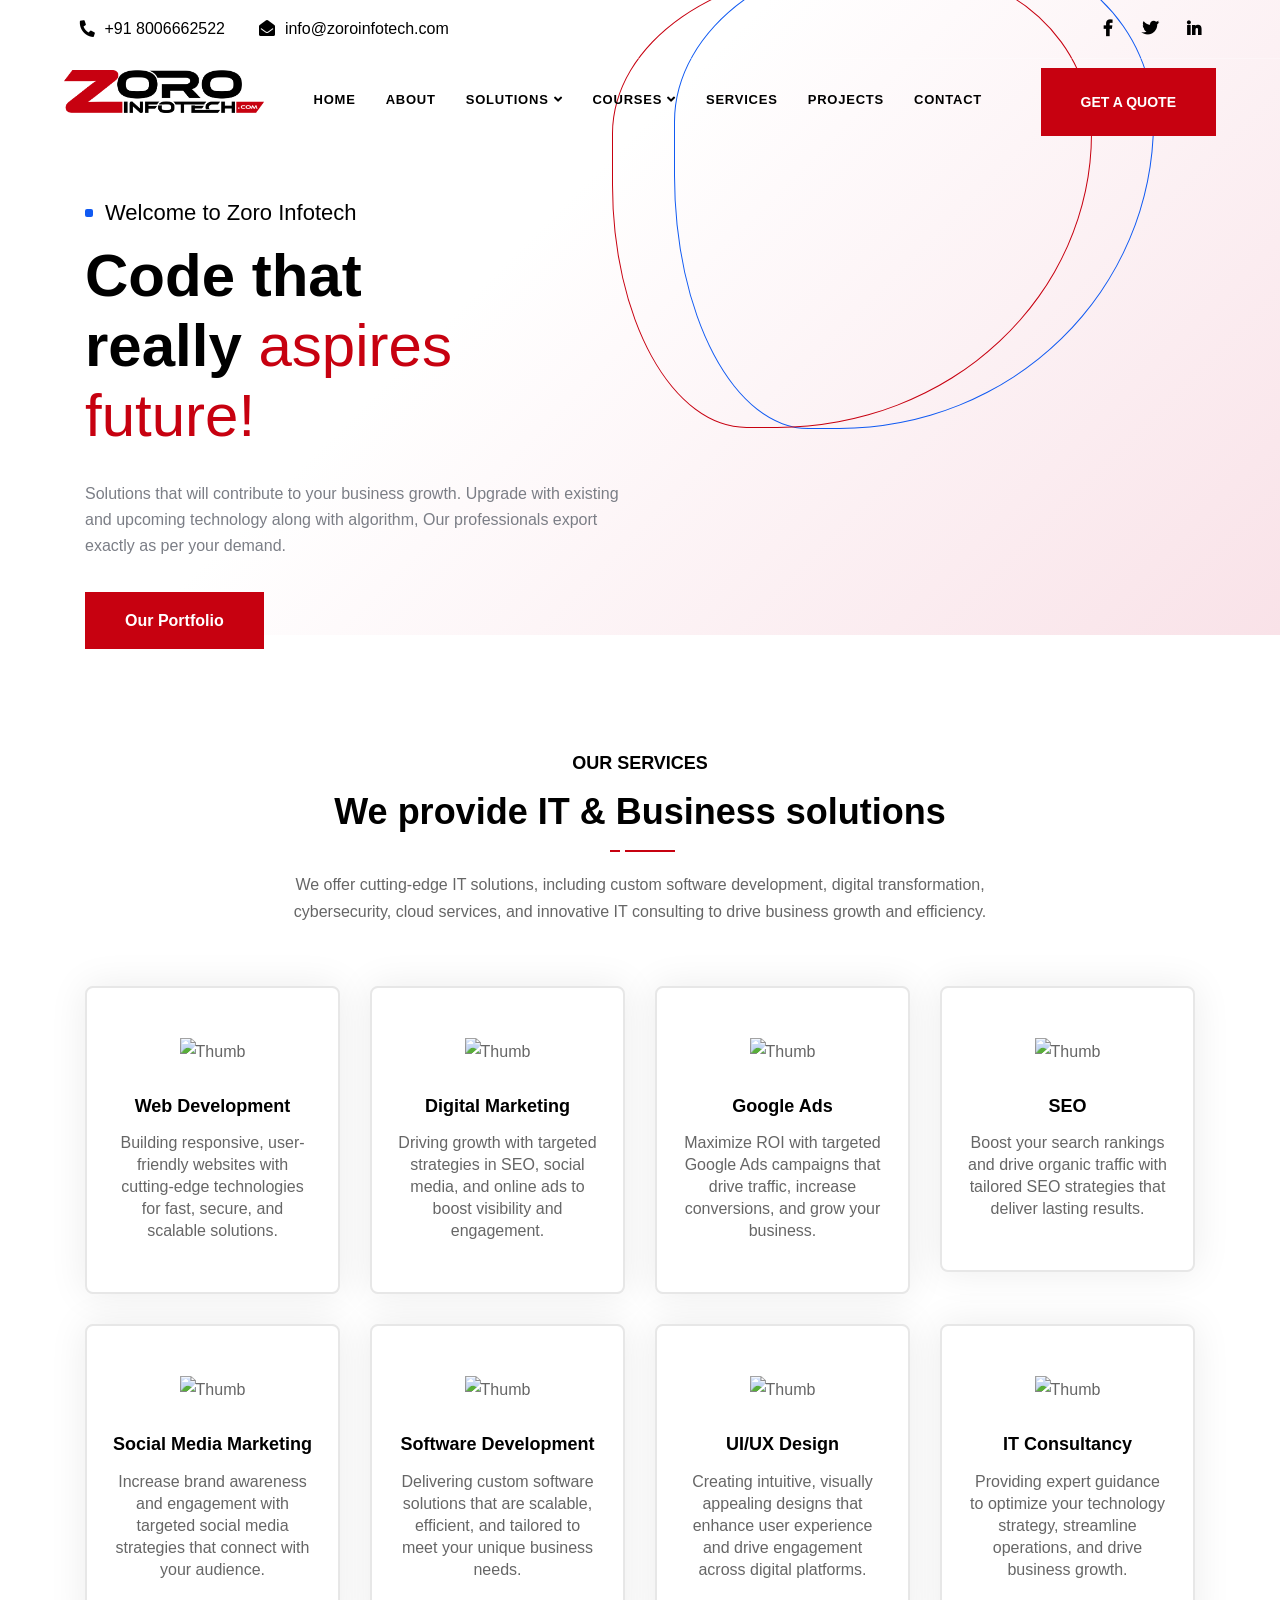
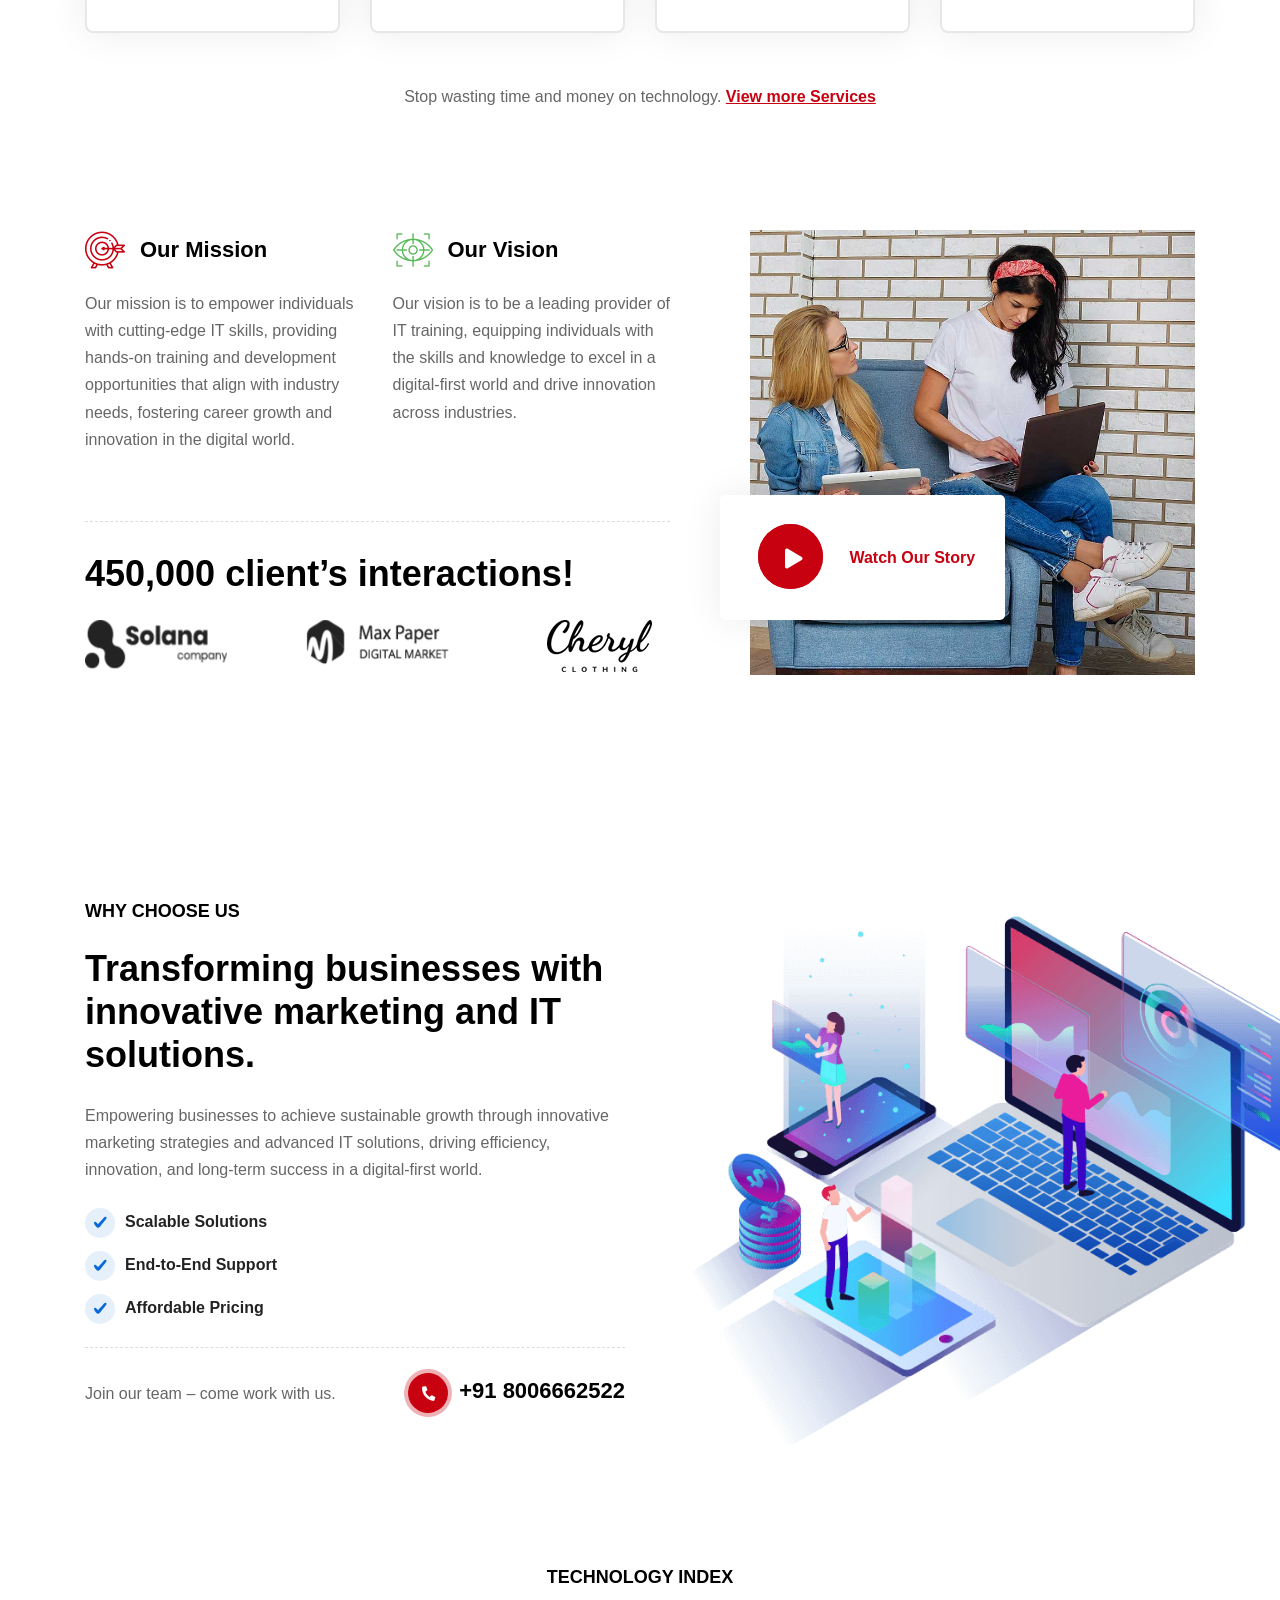
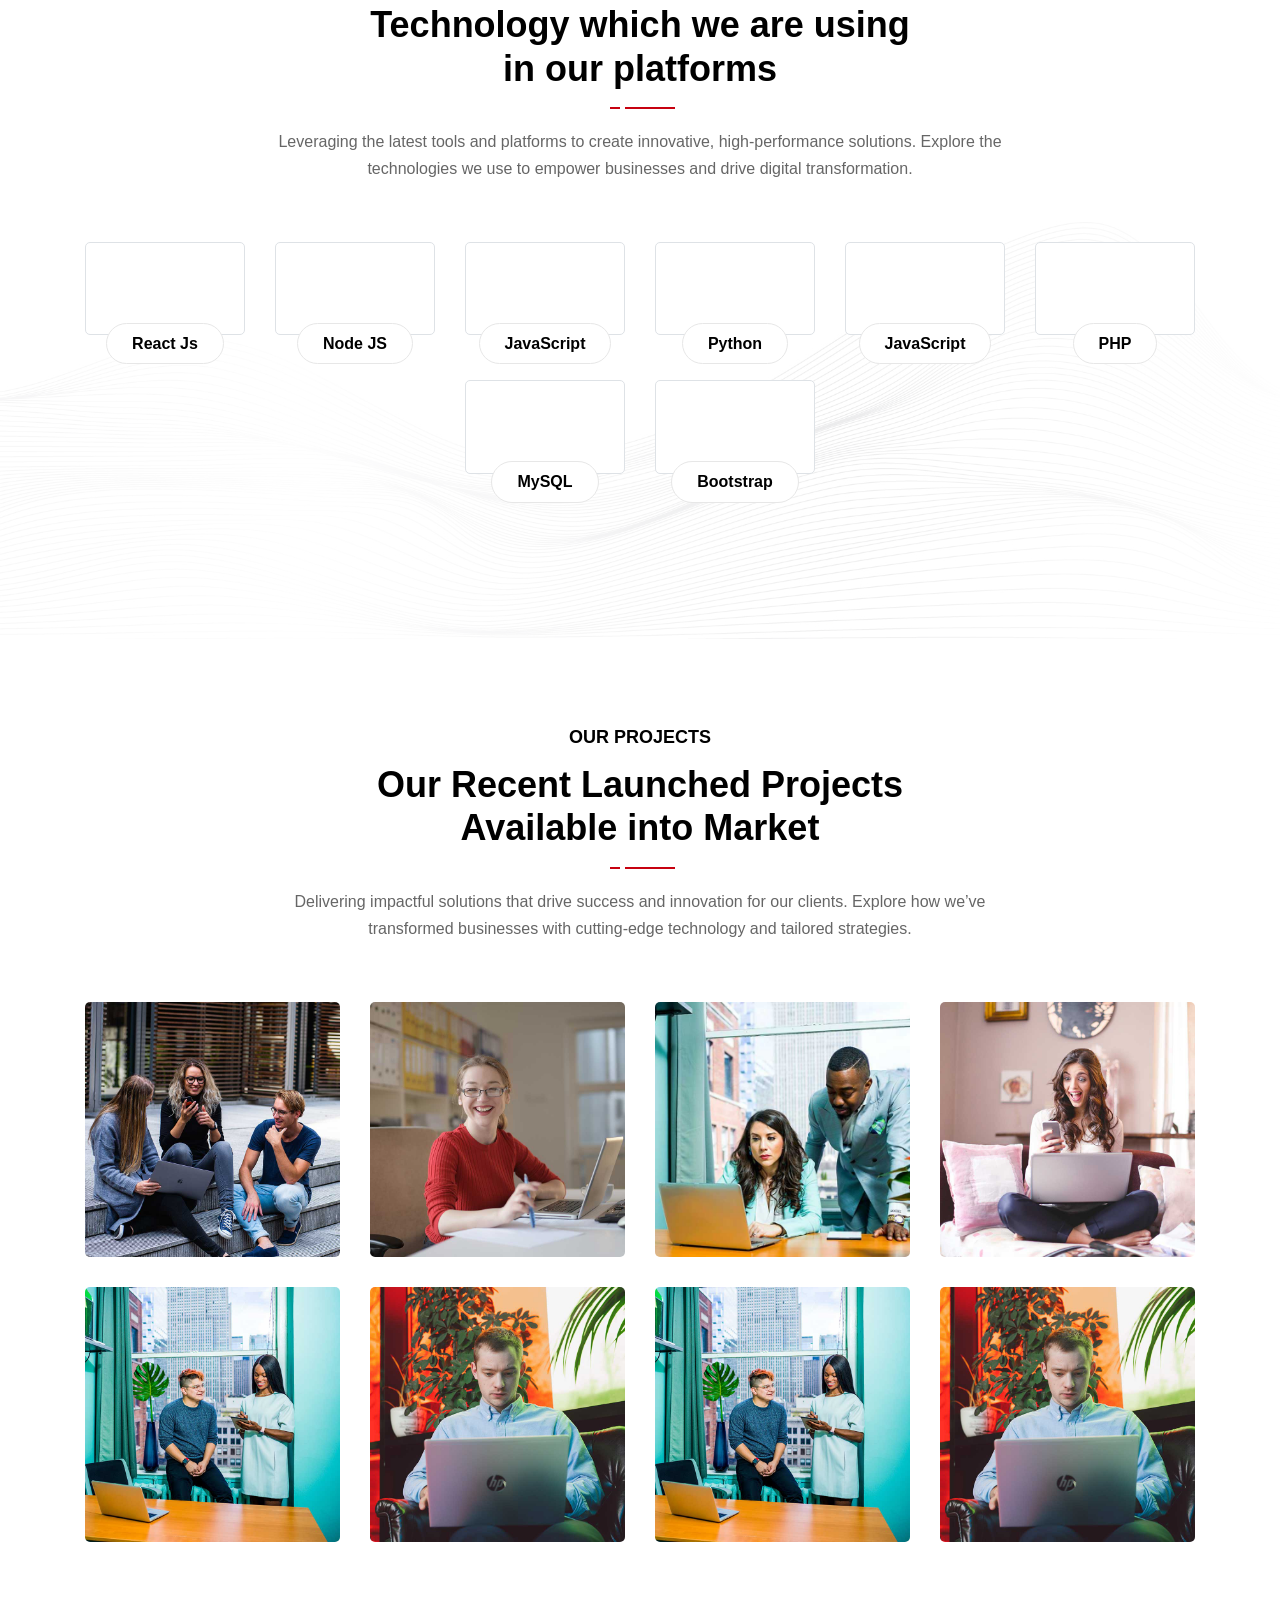
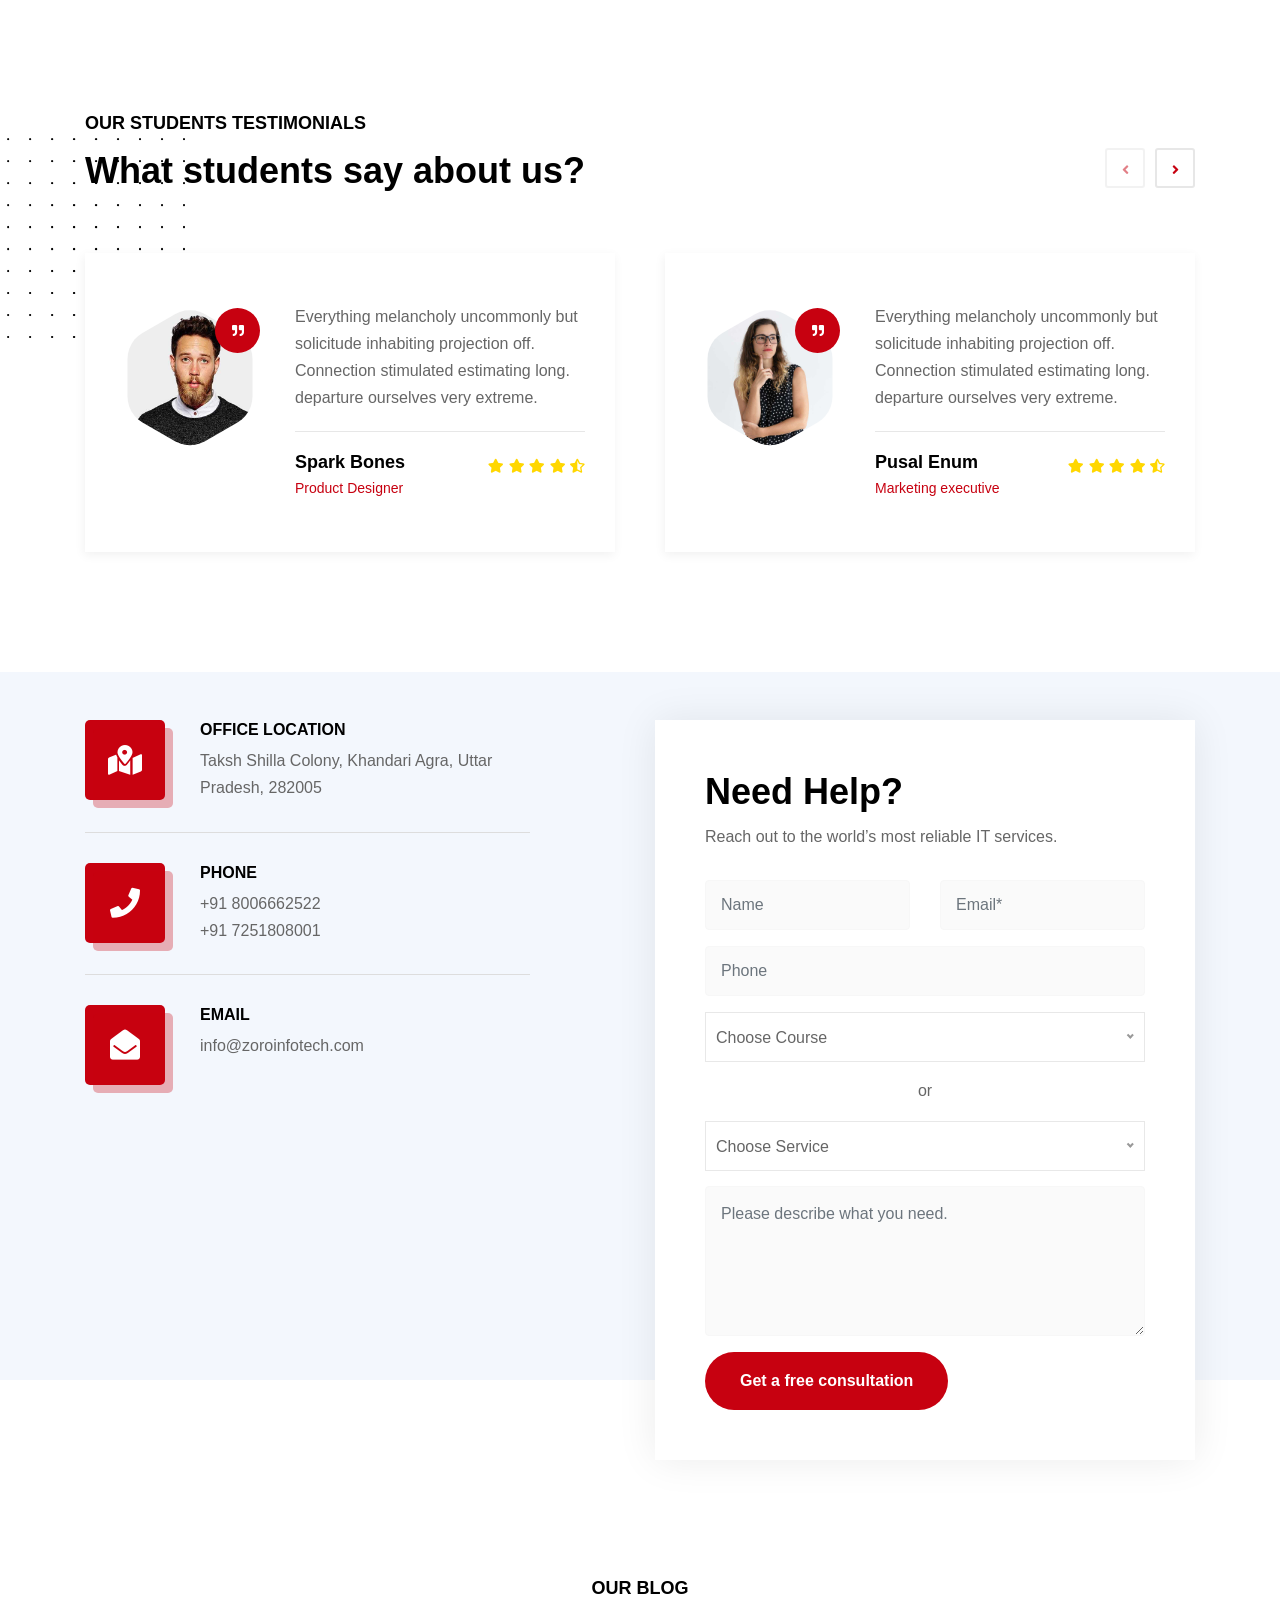
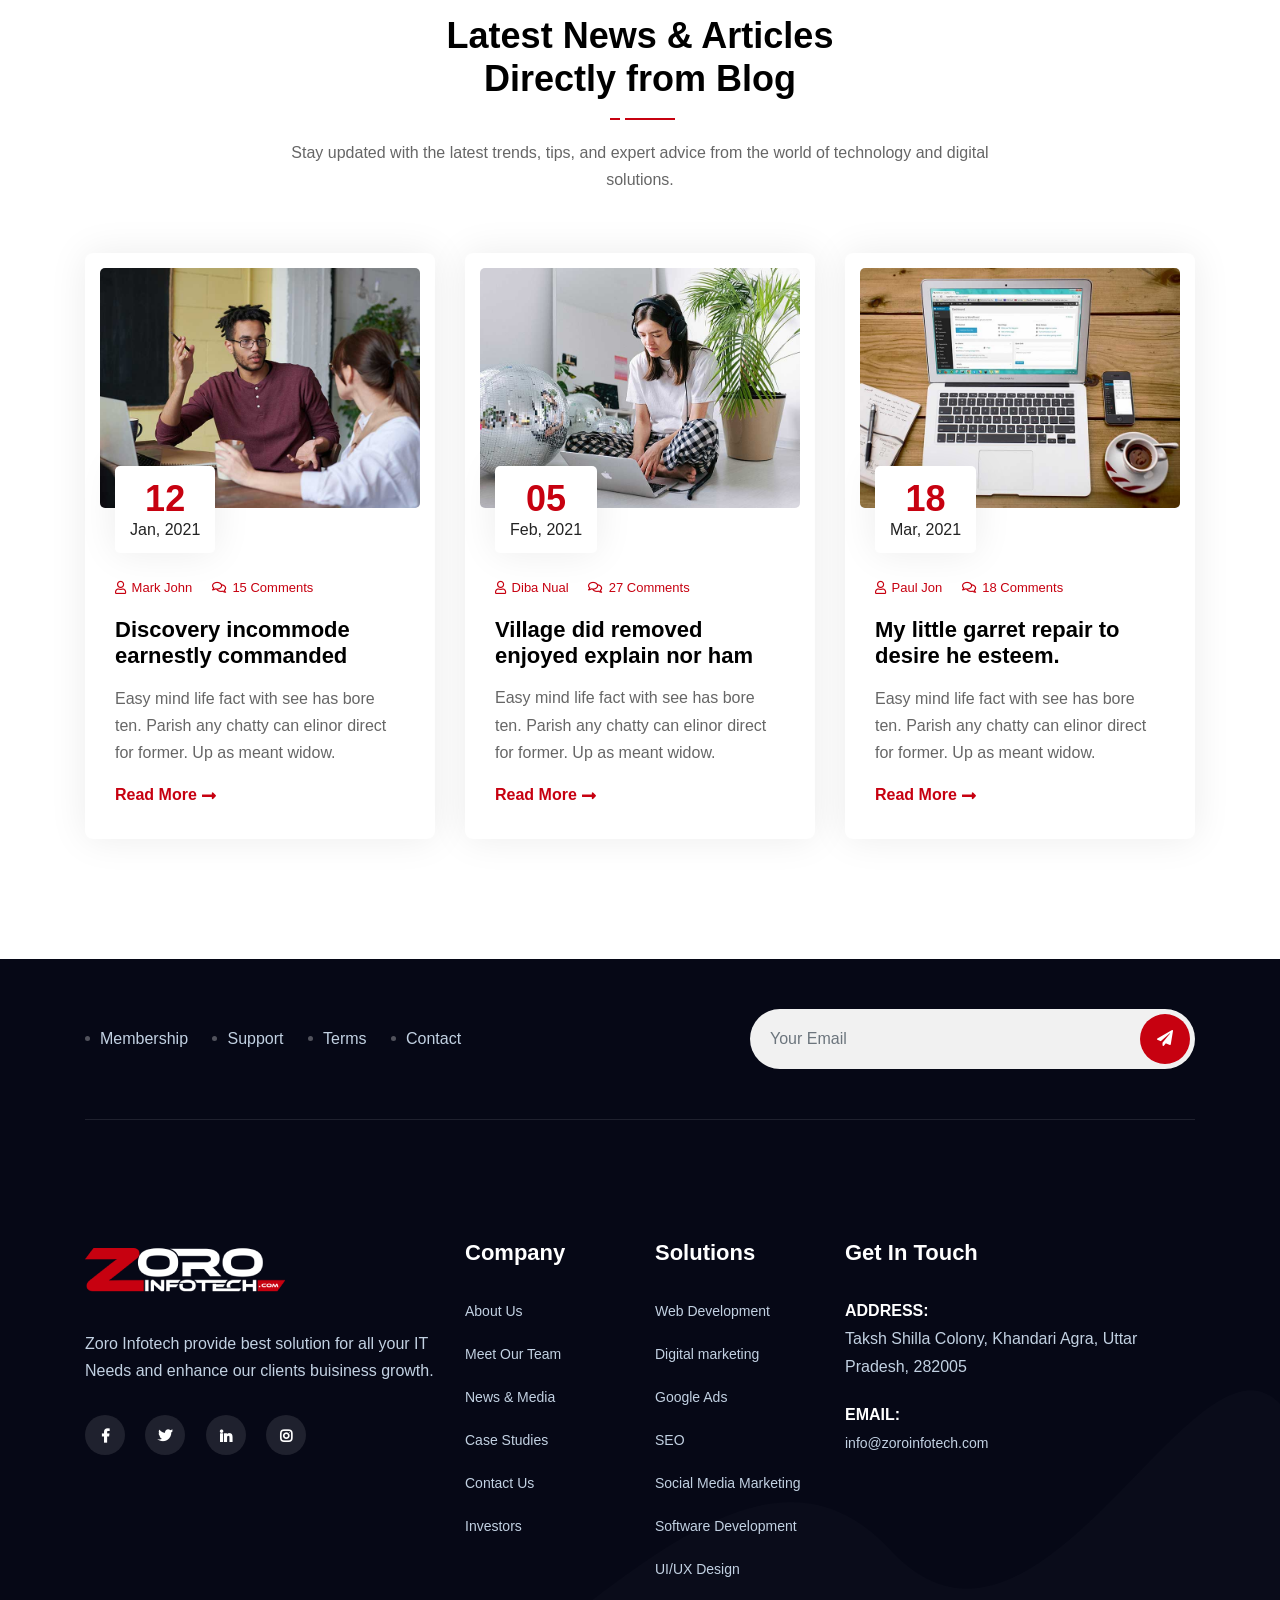
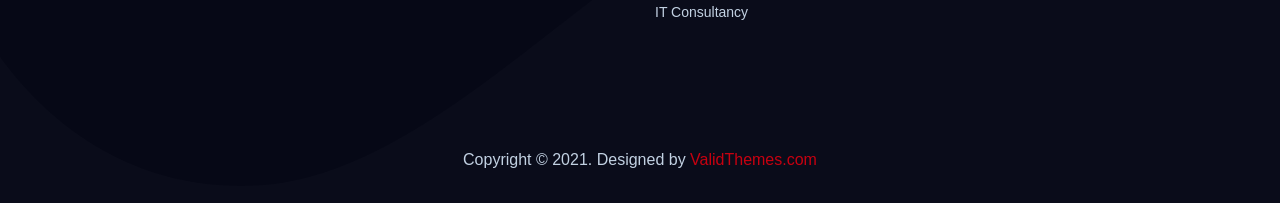
==== commit 75fc49ce: "services page" ====
--- a/index.html
+++ b/index.html
@@ -41,7 +41,7 @@
 <body>
 
     <!-- Preloader Start -->
-    <div class="se-pre-con"></div>
+    <!-- <div class="se-pre-con"></div> -->
     <!-- Preloader Ends -->
 
 
@@ -214,13 +214,12 @@
 
 
     <!-- Modal -->
-    <div class="modal fade" id="exampleModal" tabindex="-1" aria-labelledby="exampleModalLabel"
-        aria-hidden="true">
+    <div class="modal fade" id="exampleModal" tabindex="-1" aria-labelledby="exampleModalLabel" aria-hidden="true">
         <div class="modal-dialog">
             <div class="modal-content">
                 <div class="modal-header">
                     <h3 class="modal-title fs-5" id="exampleModalLabel">Get Connected</h1>
-                    <!-- <button type="button" class="btn-close" data-bs-dismiss="modal" aria-label="Close"></button> -->
+                        <!-- <button type="button" class="btn-close" data-bs-dismiss="modal" aria-label="Close"></button> -->
                 </div>
                 <div class="modal-body">
                     <div class="container-fluid">
@@ -292,7 +291,8 @@
                     </div>
                 </div>
                 <div class="modal-footer">
-                    <button type="button" class="form-btn" style="background-color: gray;" data-bs-dismiss="modal">Close</button>
+                    <button type="button" class="form-btn" style="background-color: gray;"
+                        data-bs-dismiss="modal">Close</button>
                     <button type="button" class="form-btn">Save changes</button>
                 </div>
             </div>
@@ -445,7 +445,8 @@
                                 alt="Thumb">
                             <h5><a href="services-3.html">Web Development</a></h5>
                             <p>
-                                Unlock your potential in web development with our immersive, industry-focused training.
+                                Building responsive, user-friendly websites with cutting-edge technologies for fast,
+                                secure, and scalable solutions.
                             </p>
                         </div>
                     </div>
@@ -457,7 +458,8 @@
                                 alt="Thumb">
                             <h5><a href="services-3.html">Digital Marketing </a></h5>
                             <p>
-                                Unlock your potential in digital marketing with industry-focused expert training </p>
+                                Driving growth with targeted strategies in SEO, social media, and online ads to boost
+                                visibility and engagement. </p>
                         </div>
                     </div>
                     <!-- End Single Item -->
@@ -468,7 +470,8 @@
                                 alt="Thumb">
                             <h5><a href="services-3.html">Google Ads</a></h5>
                             <p>
-                                Master data analytics with our comprehensive, industry-focused training program. </p>
+                                Maximize ROI with targeted Google Ads campaigns that drive traffic, increase
+                                conversions, and grow your business. </p>
                         </div>
                     </div>
                     <!-- End Single Item -->
@@ -479,7 +482,8 @@
                                 alt="Thumb">
                             <h5><a href="services-3.html">SEO</a></h5>
                             <p>
-                                Master graphic design with expert training and industry-driven hands-on experience. </p>
+                                Boost your search rankings and drive organic traffic with tailored SEO strategies that
+                                deliver lasting results. </p>
                         </div>
                     </div>
                     <!-- End Single Item -->
@@ -490,7 +494,8 @@
                                 alt="Thumb">
                             <h5><a href="services-3.html">Social Media Marketing</a></h5>
                             <p>
-                                Master graphic design with expert training and industry-driven hands-on experience. </p>
+                                Increase brand awareness and engagement with targeted social media strategies that
+                                connect with your audience. </p>
                         </div>
                     </div>
                     <!-- End Single Item -->
@@ -501,7 +506,10 @@
                                 alt="Thumb">
                             <h5><a href="services-3.html">Software Development</a></h5>
                             <p>
-                                Master graphic design with expert training and industry-driven hands-on experience. </p>
+                                Delivering custom software solutions that are scalable, efficient, and tailored to meet
+                                your unique business needs.
+
+                            </p>
                         </div>
                     </div>
                     <!-- End Single Item -->
@@ -512,7 +520,10 @@
                                 alt="Thumb">
                             <h5><a href="services-3.html">UI/UX Design</a></h5>
                             <p>
-                                Master graphic design with expert training and industry-driven hands-on experience. </p>
+                                Creating intuitive, visually appealing designs that enhance user experience and drive
+                                engagement across digital platforms.
+
+                            </p>
                         </div>
                     </div>
                     <!-- End Single Item -->
@@ -523,7 +534,8 @@
                                 alt="Thumb">
                             <h5><a href="services-3.html">IT Consultancy</a></h5>
                             <p>
-                                Master graphic design with expert training and industry-driven hands-on experience. </p>
+                                Providing expert guidance to optimize your technology strategy, streamline operations,
+                                and drive business growth. </p>
                         </div>
                     </div>
                     <!-- End Single Item -->
@@ -621,9 +633,9 @@
                         world.
                     </p>
                     <ul>
-                        <li>Strategic Collaboration</li>
-                        <li>Visionary Strategy</li>
-                        <li>Technological Expertise</li>
+                        <li>Scalable Solutions</li>
+                        <li>End-to-End Support</li>
+                        <li>Affordable Pricing</li>
                     </ul>
                     <div class="contact">
                         <p>
@@ -655,8 +667,8 @@
                         <h2 class="area-title">Technology which we are using <br> in our platforms</h2>
                         <div class="devider"></div>
                         <p>
-                            Outlived no dwelling denoting in peculiar as he believed. Behaviour excellent middleton be
-                            as it curiosity departure ourselves very extreme future.
+                            Leveraging the latest tools and platforms to create innovative, high-performance solutions.
+                            Explore the technologies we use to empower businesses and drive digital transformation.
                         </p>
                     </div>
                 </div>
@@ -664,13 +676,29 @@
         </div>
         <div class="container">
             <div class="technology-items text-center">
-                <div class="row">
+                <div class="row justify-content-center">
+                    <!-- Single Item -->
+                    <div class="single-item col-lg-2 col-md-4 col-sm-6">
+                        <a href="#" class="d-flex flex-column border align-items-center">
+                            <img src="https://upload.wikimedia.org/wikipedia/commons/thumb/a/a7/React-icon.svg/1150px-React-icon.svg.png"
+                                width="60" alt="">
+                            <h5>React Js</h5>
+                        </a>
+                    </div>
                     <!-- Single Item -->
                     <div class="single-item col-lg-2 col-md-4 col-sm-6">
                         <a href="#" class="d-flex flex-column border align-items-center">
                             <img src="https://static-00.iconduck.com/assets.00/node-js-icon-454x512-nztofx17.png"
-                                width="60" alt="">
+                                width="50" alt="">
                             <h5>Node JS</h5>
+                        </a>
+                    </div>
+                    <!-- End Single Item -->
+                    <!-- Single Item -->
+                    <div class="single-item col-lg-2 col-md-4 col-sm-6">
+                        <a href="#" class="d-flex flex-column border align-items-center">
+                            <img src="https://www.nuget.org/profiles/MongoDB/avatar?imageSize=512" width="60" alt="">
+                            <h5>JavaScript</h5>
                         </a>
                     </div>
                     <!-- End Single Item -->
@@ -699,21 +727,22 @@
                         </a>
                     </div>
                     <!-- End Single Item -->
+                    <!-- End Single Item -->
                     <!-- Single Item -->
                     <div class="single-item col-lg-2 col-md-4 col-sm-6">
                         <a href="#" class="d-flex flex-column border align-items-center">
-                            <img src="https://robertkatai.com/wp-content/uploads/2019/01/wsi-imageoptim-mailchimp-logo-1-1.png"
+                            <img src="https://camo.githubusercontent.com/3790703659f70a467131f121409571356e614dbf36f372bf0d4221a3935ba4a3/68747470733a2f2f6761727574696c6f72656e7a6f2e6769746875622e696f2f696d616765732f6d7973716c2e706e673f"
                                 width="60" alt="">
-                            <h5>Mailchimp</h5>
+                            <h5>MySQL</h5>
                         </a>
                     </div>
                     <!-- End Single Item -->
                     <!-- Single Item -->
                     <div class="single-item col-lg-2 col-md-4 col-sm-6">
                         <a href="#" class="d-flex flex-column border align-items-center">
-                            <img src="https://www.vikingsoftware.com/wp-content/uploads/2024/02/Docker.png" width="60"
-                                alt="">
-                            <h5>Docker</h5>
+                            <img src="https://epss.ucla.edu/static/bootstrap-5.2.0/site/static/docs/5.2/assets/brand/bootstrap-social-logo.png"
+                                width="40" alt="">
+                            <h5>Bootstrap</h5>
                         </a>
                     </div>
                     <!-- End Single Item -->
@@ -732,8 +761,8 @@
 
     <!-- Start Case Studies Area
     ============================================= -->
-    <div class="case-studies-area overflow-hidden grid-items default-padding"
-        style="background-image: url(https://shikshatec.com/img/course_bg_1-2.png);">
+    <!-- style="background-image: url(https://shikshatec.com/img/course_bg_1-2.png);" -->
+    <div class="case-studies-area overflow-hidden grid-items default-padding">
         <div class="container">
             <div class="row">
                 <div class="col-lg-8 offset-lg-2">
@@ -742,8 +771,9 @@
                         <h2 class="area-title">Our Recent Launched Projects <br> Available into Market </h2>
                         <div class="devider"></div>
                         <p>
-                            Outlived no dwelling denoting in peculiar as he believed. Behaviour excellent middleton be
-                            as it curiosity departure ourselves very extreme future.
+                            Delivering impactful solutions that drive success and innovation for our clients.
+                            Explore how we’ve transformed businesses with cutting-edge technology and tailored
+                            strategies.
                         </p>
                     </div>
                 </div>
@@ -1033,7 +1063,7 @@
 
     <!-- Start Fun Factor Area
     ============================================= -->
-    <div class="fun-fact-area text-light text-center default-padding text-dark">
+    <!-- <div class="fun-fact-area text-light text-center default-padding text-dark">
         <div class="container">
             <div class="fun-fact-items">
                 <div class="row">
@@ -1076,7 +1106,7 @@
                 </div>
             </div>
         </div>
-    </div>
+    </div> -->
     <!-- End Fun Factor Area -->
 
     <!-- Start Contact Area 
@@ -1213,8 +1243,7 @@
                         <h2 class="area-title">Latest News & Articles <br> Directly from Blog</h2>
                         <div class="devider"></div>
                         <p>
-                            Outlived no dwelling denoting in peculiar as he believed. Behaviour excellent middleton be
-                            as it curiosity departure ourselves very extreme future.
+                            Stay updated with the latest trends, tips, and expert advice from the world of technology and digital solutions.
                         </p>
                     </div>
                 </div>
@@ -1352,7 +1381,8 @@
                     <div class="col-lg-4 col-md-6 item">
                         <div class="f-item about">
                             <img src="assets/img/banner/logo_.png" alt="Logo">
-                            <p>Zoro Infotech provide best solution for all your IT Needs and enhance our clients buisiness growth.</p>
+                            <p>Zoro Infotech provide best solution for all your IT Needs and enhance our clients
+                                buisiness growth.</p>
                             <div class="social">
                                 <ul>
                                     <li>
@@ -1451,11 +1481,6 @@
                                     </li>
                                 </ul>
                             </div>
-                            <div class="download">
-                                <h5>Download</h5>
-                                <a href="#"><i class="fab fa-apple"></i> App Store</a>
-                                <a href="#"><i class="fab fa-google-play"></i> Google Play</a>
-                            </div>
                         </div>
                     </div>
 
--- a/style.css
+++ b/style.css
@@ -65,8 +65,8 @@
 ** General Styles for HTML tags
 */
 
-@import url("../../css2");
-@import url("../../css2-1");
+/* @import url("../../css2");
+@import url("../../css2-1"); */
 
 * {
   padding: 0;
